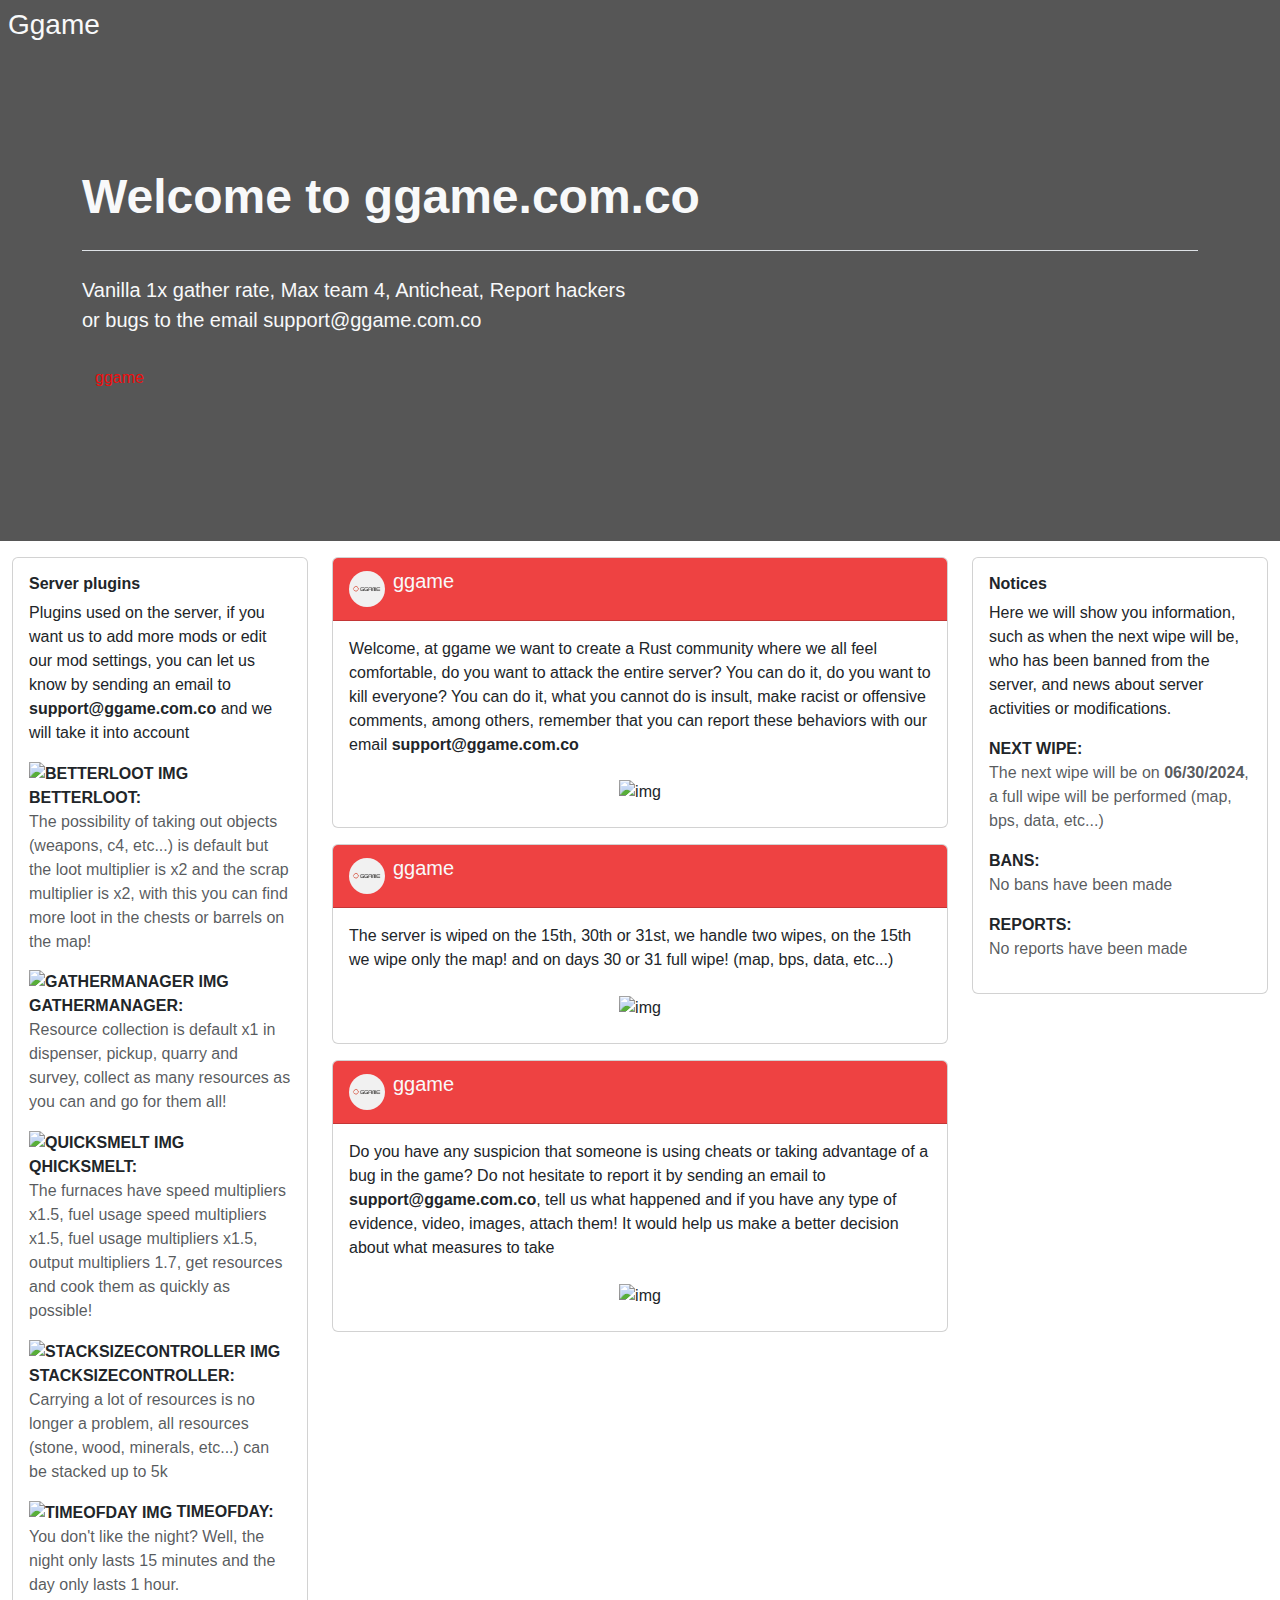
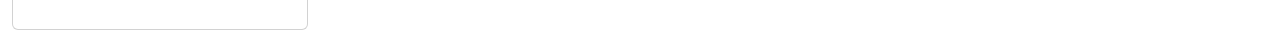
==== index.html @ 602dbe0c "update: se finaliza el diseño de la interfaz y se agregan datos de noticias etc" ====
<!doctype html>
<html lang="en" data-critters-container>

<head>
  <meta charset="utf-8">
  <title>Ggame</title>
  <base href>
  <meta name="viewport" content="width=device-width, initial-scale=1">
  <link rel="icon" type="image/x-icon" href="./assets/imgs/logo.png">
  <link rel="stylesheet" href="https://cdnjs.cloudflare.com/ajax/libs/font-awesome/6.5.2/css/all.min.css" integrity="sha512-SnH5WK+bZxgPHs44uWIX+LLJAJ9/2PkPKZ5QiAj6Ta86w+fsb2TkcmfRyVX3pBnMFcV7oQPJkl9QevSCWr3W6A==" crossorigin="anonymous" referrerpolicy="no-referrer">
  <link rel="preconnect" href="https://fonts.googleapis.com">
  <link rel="preconnect" href="https://fonts.gstatic.com" crossorigin>
  <style type="text/css">@font-face{font-family:'Montserrat';font-style:italic;font-weight:100 900;font-display:swap;src:url(https://fonts.gstatic.com/s/montserrat/v26/JTUQjIg1_i6t8kCHKm459WxRxC7m0dR9pBOi.woff2) format('woff2');unicode-range:U+0460-052F, U+1C80-1C88, U+20B4, U+2DE0-2DFF, U+A640-A69F, U+FE2E-FE2F;}@font-face{font-family:'Montserrat';font-style:italic;font-weight:100 900;font-display:swap;src:url(https://fonts.gstatic.com/s/montserrat/v26/JTUQjIg1_i6t8kCHKm459WxRzS7m0dR9pBOi.woff2) format('woff2');unicode-range:U+0301, U+0400-045F, U+0490-0491, U+04B0-04B1, U+2116;}@font-face{font-family:'Montserrat';font-style:italic;font-weight:100 900;font-display:swap;src:url(https://fonts.gstatic.com/s/montserrat/v26/JTUQjIg1_i6t8kCHKm459WxRxi7m0dR9pBOi.woff2) format('woff2');unicode-range:U+0102-0103, U+0110-0111, U+0128-0129, U+0168-0169, U+01A0-01A1, U+01AF-01B0, U+0300-0301, U+0303-0304, U+0308-0309, U+0323, U+0329, U+1EA0-1EF9, U+20AB;}@font-face{font-family:'Montserrat';font-style:italic;font-weight:100 900;font-display:swap;src:url(https://fonts.gstatic.com/s/montserrat/v26/JTUQjIg1_i6t8kCHKm459WxRxy7m0dR9pBOi.woff2) format('woff2');unicode-range:U+0100-02AF, U+0304, U+0308, U+0329, U+1E00-1E9F, U+1EF2-1EFF, U+2020, U+20A0-20AB, U+20AD-20C0, U+2113, U+2C60-2C7F, U+A720-A7FF;}@font-face{font-family:'Montserrat';font-style:italic;font-weight:100 900;font-display:swap;src:url(https://fonts.gstatic.com/s/montserrat/v26/JTUQjIg1_i6t8kCHKm459WxRyS7m0dR9pA.woff2) format('woff2');unicode-range:U+0000-00FF, U+0131, U+0152-0153, U+02BB-02BC, U+02C6, U+02DA, U+02DC, U+0304, U+0308, U+0329, U+2000-206F, U+2074, U+20AC, U+2122, U+2191, U+2193, U+2212, U+2215, U+FEFF, U+FFFD;}@font-face{font-family:'Montserrat';font-style:normal;font-weight:100 900;font-display:swap;src:url(https://fonts.gstatic.com/s/montserrat/v26/JTUSjIg1_i6t8kCHKm459WRhyyTh89ZNpQ.woff2) format('woff2');unicode-range:U+0460-052F, U+1C80-1C88, U+20B4, U+2DE0-2DFF, U+A640-A69F, U+FE2E-FE2F;}@font-face{font-family:'Montserrat';font-style:normal;font-weight:100 900;font-display:swap;src:url(https://fonts.gstatic.com/s/montserrat/v26/JTUSjIg1_i6t8kCHKm459W1hyyTh89ZNpQ.woff2) format('woff2');unicode-range:U+0301, U+0400-045F, U+0490-0491, U+04B0-04B1, U+2116;}@font-face{font-family:'Montserrat';font-style:normal;font-weight:100 900;font-display:swap;src:url(https://fonts.gstatic.com/s/montserrat/v26/JTUSjIg1_i6t8kCHKm459WZhyyTh89ZNpQ.woff2) format('woff2');unicode-range:U+0102-0103, U+0110-0111, U+0128-0129, U+0168-0169, U+01A0-01A1, U+01AF-01B0, U+0300-0301, U+0303-0304, U+0308-0309, U+0323, U+0329, U+1EA0-1EF9, U+20AB;}@font-face{font-family:'Montserrat';font-style:normal;font-weight:100 900;font-display:swap;src:url(https://fonts.gstatic.com/s/montserrat/v26/JTUSjIg1_i6t8kCHKm459WdhyyTh89ZNpQ.woff2) format('woff2');unicode-range:U+0100-02AF, U+0304, U+0308, U+0329, U+1E00-1E9F, U+1EF2-1EFF, U+2020, U+20A0-20AB, U+20AD-20C0, U+2113, U+2C60-2C7F, U+A720-A7FF;}@font-face{font-family:'Montserrat';font-style:normal;font-weight:100 900;font-display:swap;src:url(https://fonts.gstatic.com/s/montserrat/v26/JTUSjIg1_i6t8kCHKm459WlhyyTh89Y.woff2) format('woff2');unicode-range:U+0000-00FF, U+0131, U+0152-0153, U+02BB-02BC, U+02C6, U+02DA, U+02DC, U+0304, U+0308, U+0329, U+2000-206F, U+2074, U+20AC, U+2122, U+2191, U+2193, U+2212, U+2215, U+FEFF, U+FFFD;}</style>
<style>@charset "UTF-8";:root{--bs-blue:#0d6efd;--bs-indigo:#6610f2;--bs-purple:#6f42c1;--bs-pink:#d63384;--bs-red:#dc3545;--bs-orange:#fd7e14;--bs-yellow:#ffc107;--bs-green:#198754;--bs-teal:#20c997;--bs-cyan:#0dcaf0;--bs-black:#000;--bs-white:#fff;--bs-gray:#6c757d;--bs-gray-dark:#343a40;--bs-gray-100:#f8f9fa;--bs-gray-200:#e9ecef;--bs-gray-300:#dee2e6;--bs-gray-400:#ced4da;--bs-gray-500:#adb5bd;--bs-gray-600:#6c757d;--bs-gray-700:#495057;--bs-gray-800:#343a40;--bs-gray-900:#212529;--bs-primary:#0d6efd;--bs-secondary:#6c757d;--bs-success:#198754;--bs-info:#0dcaf0;--bs-warning:#ffc107;--bs-danger:#dc3545;--bs-light:#f8f9fa;--bs-dark:#212529;--bs-primary-rgb:13, 110, 253;--bs-secondary-rgb:108, 117, 125;--bs-success-rgb:25, 135, 84;--bs-info-rgb:13, 202, 240;--bs-warning-rgb:255, 193, 7;--bs-danger-rgb:220, 53, 69;--bs-light-rgb:248, 249, 250;--bs-dark-rgb:33, 37, 41;--bs-primary-text-emphasis:#052c65;--bs-secondary-text-emphasis:#2b2f32;--bs-success-text-emphasis:#0a3622;--bs-info-text-emphasis:#055160;--bs-warning-text-emphasis:#664d03;--bs-danger-text-emphasis:#58151c;--bs-light-text-emphasis:#495057;--bs-dark-text-emphasis:#495057;--bs-primary-bg-subtle:#cfe2ff;--bs-secondary-bg-subtle:#e2e3e5;--bs-success-bg-subtle:#d1e7dd;--bs-info-bg-subtle:#cff4fc;--bs-warning-bg-subtle:#fff3cd;--bs-danger-bg-subtle:#f8d7da;--bs-light-bg-subtle:#fcfcfd;--bs-dark-bg-subtle:#ced4da;--bs-primary-border-subtle:#9ec5fe;--bs-secondary-border-subtle:#c4c8cb;--bs-success-border-subtle:#a3cfbb;--bs-info-border-subtle:#9eeaf9;--bs-warning-border-subtle:#ffe69c;--bs-danger-border-subtle:#f1aeb5;--bs-light-border-subtle:#e9ecef;--bs-dark-border-subtle:#adb5bd;--bs-white-rgb:255, 255, 255;--bs-black-rgb:0, 0, 0;--bs-font-sans-serif:system-ui, -apple-system, "Segoe UI", Roboto, "Helvetica Neue", "Noto Sans", "Liberation Sans", Arial, sans-serif, "Apple Color Emoji", "Segoe UI Emoji", "Segoe UI Symbol", "Noto Color Emoji";--bs-font-monospace:SFMono-Regular, Menlo, Monaco, Consolas, "Liberation Mono", "Courier New", monospace;--bs-gradient:linear-gradient(180deg, rgba(255, 255, 255, .15), rgba(255, 255, 255, 0));--bs-body-font-family:var(--bs-font-sans-serif);--bs-body-font-size:1rem;--bs-body-font-weight:400;--bs-body-line-height:1.5;--bs-body-color:#212529;--bs-body-color-rgb:33, 37, 41;--bs-body-bg:#fff;--bs-body-bg-rgb:255, 255, 255;--bs-emphasis-color:#000;--bs-emphasis-color-rgb:0, 0, 0;--bs-secondary-color:rgba(33, 37, 41, .75);--bs-secondary-color-rgb:33, 37, 41;--bs-secondary-bg:#e9ecef;--bs-secondary-bg-rgb:233, 236, 239;--bs-tertiary-color:rgba(33, 37, 41, .5);--bs-tertiary-color-rgb:33, 37, 41;--bs-tertiary-bg:#f8f9fa;--bs-tertiary-bg-rgb:248, 249, 250;--bs-heading-color:inherit;--bs-link-color:#0d6efd;--bs-link-color-rgb:13, 110, 253;--bs-link-decoration:underline;--bs-link-hover-color:#0a58ca;--bs-link-hover-color-rgb:10, 88, 202;--bs-code-color:#d63384;--bs-highlight-color:#212529;--bs-highlight-bg:#fff3cd;--bs-border-width:1px;--bs-border-style:solid;--bs-border-color:#dee2e6;--bs-border-color-translucent:rgba(0, 0, 0, .175);--bs-border-radius:.375rem;--bs-border-radius-sm:.25rem;--bs-border-radius-lg:.5rem;--bs-border-radius-xl:1rem;--bs-border-radius-xxl:2rem;--bs-border-radius-2xl:var(--bs-border-radius-xxl);--bs-border-radius-pill:50rem;--bs-box-shadow:0 .5rem 1rem rgba(0, 0, 0, .15);--bs-box-shadow-sm:0 .125rem .25rem rgba(0, 0, 0, .075);--bs-box-shadow-lg:0 1rem 3rem rgba(0, 0, 0, .175);--bs-box-shadow-inset:inset 0 1px 2px rgba(0, 0, 0, .075);--bs-focus-ring-width:.25rem;--bs-focus-ring-opacity:.25;--bs-focus-ring-color:rgba(13, 110, 253, .25);--bs-form-valid-color:#198754;--bs-form-valid-border-color:#198754;--bs-form-invalid-color:#dc3545;--bs-form-invalid-border-color:#dc3545}*,*:before,*:after{box-sizing:border-box}@media (prefers-reduced-motion: no-preference){:root{scroll-behavior:smooth}}body{margin:0;font-family:var(--bs-body-font-family);font-size:var(--bs-body-font-size);font-weight:var(--bs-body-font-weight);line-height:var(--bs-body-line-height);color:var(--bs-body-color);text-align:var(--bs-body-text-align);background-color:var(--bs-body-bg);-webkit-text-size-adjust:100%;-webkit-tap-highlight-color:rgba(0,0,0,0)}:root{--bs-breakpoint-xs:0;--bs-breakpoint-sm:576px;--bs-breakpoint-md:768px;--bs-breakpoint-lg:992px;--bs-breakpoint-xl:1200px;--bs-breakpoint-xxl:1400px}body{font-family:Montserrat,sans-serif}</style><link rel="stylesheet" href="styles.73bb98016f0cb9b7.css" media="print" onload="this.media='all'"><noscript><link rel="stylesheet" href="styles.73bb98016f0cb9b7.css"></noscript></head>

<body>
  <app-root></app-root>
<script src="runtime.fd9d815a074983ac.js" type="module"></script><script src="polyfills.589f3c08579b2843.js" type="module"></script><script src="main.27f602375c24280b.js" type="module"></script></body>

</html>
---- styles.73bb98016f0cb9b7.css ----
@charset "UTF-8";/*!
 * Bootstrap  v5.3.3 (https://getbootstrap.com/)
 * Copyright 2011-2024 The Bootstrap Authors
 * Licensed under MIT (https://github.com/twbs/bootstrap/blob/main/LICENSE)
 */:root,[data-bs-theme=light]{--bs-blue: #0d6efd;--bs-indigo: #6610f2;--bs-purple: #6f42c1;--bs-pink: #d63384;--bs-red: #dc3545;--bs-orange: #fd7e14;--bs-yellow: #ffc107;--bs-green: #198754;--bs-teal: #20c997;--bs-cyan: #0dcaf0;--bs-black: #000;--bs-white: #fff;--bs-gray: #6c757d;--bs-gray-dark: #343a40;--bs-gray-100: #f8f9fa;--bs-gray-200: #e9ecef;--bs-gray-300: #dee2e6;--bs-gray-400: #ced4da;--bs-gray-500: #adb5bd;--bs-gray-600: #6c757d;--bs-gray-700: #495057;--bs-gray-800: #343a40;--bs-gray-900: #212529;--bs-primary: #0d6efd;--bs-secondary: #6c757d;--bs-success: #198754;--bs-info: #0dcaf0;--bs-warning: #ffc107;--bs-danger: #dc3545;--bs-light: #f8f9fa;--bs-dark: #212529;--bs-primary-rgb: 13, 110, 253;--bs-secondary-rgb: 108, 117, 125;--bs-success-rgb: 25, 135, 84;--bs-info-rgb: 13, 202, 240;--bs-warning-rgb: 255, 193, 7;--bs-danger-rgb: 220, 53, 69;--bs-light-rgb: 248, 249, 250;--bs-dark-rgb: 33, 37, 41;--bs-primary-text-emphasis: #052c65;--bs-secondary-text-emphasis: #2b2f32;--bs-success-text-emphasis: #0a3622;--bs-info-text-emphasis: #055160;--bs-warning-text-emphasis: #664d03;--bs-danger-text-emphasis: #58151c;--bs-light-text-emphasis: #495057;--bs-dark-text-emphasis: #495057;--bs-primary-bg-subtle: #cfe2ff;--bs-secondary-bg-subtle: #e2e3e5;--bs-success-bg-subtle: #d1e7dd;--bs-info-bg-subtle: #cff4fc;--bs-warning-bg-subtle: #fff3cd;--bs-danger-bg-subtle: #f8d7da;--bs-light-bg-subtle: #fcfcfd;--bs-dark-bg-subtle: #ced4da;--bs-primary-border-subtle: #9ec5fe;--bs-secondary-border-subtle: #c4c8cb;--bs-success-border-subtle: #a3cfbb;--bs-info-border-subtle: #9eeaf9;--bs-warning-border-subtle: #ffe69c;--bs-danger-border-subtle: #f1aeb5;--bs-light-border-subtle: #e9ecef;--bs-dark-border-subtle: #adb5bd;--bs-white-rgb: 255, 255, 255;--bs-black-rgb: 0, 0, 0;--bs-font-sans-serif: system-ui, -apple-system, "Segoe UI", Roboto, "Helvetica Neue", "Noto Sans", "Liberation Sans", Arial, sans-serif, "Apple Color Emoji", "Segoe UI Emoji", "Segoe UI Symbol", "Noto Color Emoji";--bs-font-monospace: SFMono-Regular, Menlo, Monaco, Consolas, "Liberation Mono", "Courier New", monospace;--bs-gradient: linear-gradient(180deg, rgba(255, 255, 255, .15), rgba(255, 255, 255, 0));--bs-body-font-family: var(--bs-font-sans-serif);--bs-body-font-size: 1rem;--bs-body-font-weight: 400;--bs-body-line-height: 1.5;--bs-body-color: #212529;--bs-body-color-rgb: 33, 37, 41;--bs-body-bg: #fff;--bs-body-bg-rgb: 255, 255, 255;--bs-emphasis-color: #000;--bs-emphasis-color-rgb: 0, 0, 0;--bs-secondary-color: rgba(33, 37, 41, .75);--bs-secondary-color-rgb: 33, 37, 41;--bs-secondary-bg: #e9ecef;--bs-secondary-bg-rgb: 233, 236, 239;--bs-tertiary-color: rgba(33, 37, 41, .5);--bs-tertiary-color-rgb: 33, 37, 41;--bs-tertiary-bg: #f8f9fa;--bs-tertiary-bg-rgb: 248, 249, 250;--bs-heading-color: inherit;--bs-link-color: #0d6efd;--bs-link-color-rgb: 13, 110, 253;--bs-link-decoration: underline;--bs-link-hover-color: #0a58ca;--bs-link-hover-color-rgb: 10, 88, 202;--bs-code-color: #d63384;--bs-highlight-color: #212529;--bs-highlight-bg: #fff3cd;--bs-border-width: 1px;--bs-border-style: solid;--bs-border-color: #dee2e6;--bs-border-color-translucent: rgba(0, 0, 0, .175);--bs-border-radius: .375rem;--bs-border-radius-sm: .25rem;--bs-border-radius-lg: .5rem;--bs-border-radius-xl: 1rem;--bs-border-radius-xxl: 2rem;--bs-border-radius-2xl: var(--bs-border-radius-xxl);--bs-border-radius-pill: 50rem;--bs-box-shadow: 0 .5rem 1rem rgba(0, 0, 0, .15);--bs-box-shadow-sm: 0 .125rem .25rem rgba(0, 0, 0, .075);--bs-box-shadow-lg: 0 1rem 3rem rgba(0, 0, 0, .175);--bs-box-shadow-inset: inset 0 1px 2px rgba(0, 0, 0, .075);--bs-focus-ring-width: .25rem;--bs-focus-ring-opacity: .25;--bs-focus-ring-color: rgba(13, 110, 253, .25);--bs-form-valid-color: #198754;--bs-form-valid-border-color: #198754;--bs-form-invalid-color: #dc3545;--bs-form-invalid-border-color: #dc3545}[data-bs-theme=dark]{color-scheme:dark;--bs-body-color: #dee2e6;--bs-body-color-rgb: 222, 226, 230;--bs-body-bg: #212529;--bs-body-bg-rgb: 33, 37, 41;--bs-emphasis-color: #fff;--bs-emphasis-color-rgb: 255, 255, 255;--bs-secondary-color: rgba(222, 226, 230, .75);--bs-secondary-color-rgb: 222, 226, 230;--bs-secondary-bg: #343a40;--bs-secondary-bg-rgb: 52, 58, 64;--bs-tertiary-color: rgba(222, 226, 230, .5);--bs-tertiary-color-rgb: 222, 226, 230;--bs-tertiary-bg: #2b3035;--bs-tertiary-bg-rgb: 43, 48, 53;--bs-primary-text-emphasis: #6ea8fe;--bs-secondary-text-emphasis: #a7acb1;--bs-success-text-emphasis: #75b798;--bs-info-text-emphasis: #6edff6;--bs-warning-text-emphasis: #ffda6a;--bs-danger-text-emphasis: #ea868f;--bs-light-text-emphasis: #f8f9fa;--bs-dark-text-emphasis: #dee2e6;--bs-primary-bg-subtle: #031633;--bs-secondary-bg-subtle: #161719;--bs-success-bg-subtle: #051b11;--bs-info-bg-subtle: #032830;--bs-warning-bg-subtle: #332701;--bs-danger-bg-subtle: #2c0b0e;--bs-light-bg-subtle: #343a40;--bs-dark-bg-subtle: #1a1d20;--bs-primary-border-subtle: #084298;--bs-secondary-border-subtle: #41464b;--bs-success-border-subtle: #0f5132;--bs-info-border-subtle: #087990;--bs-warning-border-subtle: #997404;--bs-danger-border-subtle: #842029;--bs-light-border-subtle: #495057;--bs-dark-border-subtle: #343a40;--bs-heading-color: inherit;--bs-link-color: #6ea8fe;--bs-link-hover-color: #8bb9fe;--bs-link-color-rgb: 110, 168, 254;--bs-link-hover-color-rgb: 139, 185, 254;--bs-code-color: #e685b5;--bs-highlight-color: #dee2e6;--bs-highlight-bg: #664d03;--bs-border-color: #495057;--bs-border-color-translucent: rgba(255, 255, 255, .15);--bs-form-valid-color: #75b798;--bs-form-valid-border-color: #75b798;--bs-form-invalid-color: #ea868f;--bs-form-invalid-border-color: #ea868f}*,*:before,*:after{box-sizing:border-box}@media (prefers-reduced-motion: no-preference){:root{scroll-behavior:smooth}}body{margin:0;font-family:var(--bs-body-font-family);font-size:var(--bs-body-font-size);font-weight:var(--bs-body-font-weight);line-height:var(--bs-body-line-height);color:var(--bs-body-color);text-align:var(--bs-body-text-align);background-color:var(--bs-body-bg);-webkit-text-size-adjust:100%;-webkit-tap-highlight-color:rgba(0,0,0,0)}hr{margin:1rem 0;color:inherit;border:0;border-top:var(--bs-border-width) solid;opacity:.25}h6,.h6,h5,.h5,h4,.h4,h3,.h3,h2,.h2,h1,.h1{margin-top:0;margin-bottom:.5rem;font-weight:500;line-height:1.2;color:var(--bs-heading-color)}h1,.h1{font-size:calc(1.375rem + 1.5vw)}@media (min-width: 1200px){h1,.h1{font-size:2.5rem}}h2,.h2{font-size:calc(1.325rem + .9vw)}@media (min-width: 1200px){h2,.h2{font-size:2rem}}h3,.h3{font-size:calc(1.3rem + .6vw)}@media (min-width: 1200px){h3,.h3{font-size:1.75rem}}h4,.h4{font-size:calc(1.275rem + .3vw)}@media (min-width: 1200px){h4,.h4{font-size:1.5rem}}h5,.h5{font-size:1.25rem}h6,.h6{font-size:1rem}p{margin-top:0;margin-bottom:1rem}abbr[title]{-webkit-text-decoration:underline dotted;text-decoration:underline dotted;cursor:help;-webkit-text-decoration-skip-ink:none;text-decoration-skip-ink:none}address{margin-bottom:1rem;font-style:normal;line-height:inherit}ol,ul{padding-left:2rem}ol,ul,dl{margin-top:0;margin-bottom:1rem}ol ol,ul ul,ol ul,ul ol{margin-bottom:0}dt{font-weight:700}dd{margin-bottom:.5rem;margin-left:0}blockquote{margin:0 0 1rem}b,strong{font-weight:bolder}small,.small{font-size:.875em}mark,.mark{padding:.1875em;color:var(--bs-highlight-color);background-color:var(--bs-highlight-bg)}sub,sup{position:relative;font-size:.75em;line-height:0;vertical-align:baseline}sub{bottom:-.25em}sup{top:-.5em}a{color:rgba(var(--bs-link-color-rgb),var(--bs-link-opacity, 1));text-decoration:underline}a:hover{--bs-link-color-rgb: var(--bs-link-hover-color-rgb)}a:not([href]):not([class]),a:not([href]):not([class]):hover{color:inherit;text-decoration:none}pre,code,kbd,samp{font-family:var(--bs-font-monospace);font-size:1em}pre{display:block;margin-top:0;margin-bottom:1rem;overflow:auto;font-size:.875em}pre code{font-size:inherit;color:inherit;word-break:normal}code{font-size:.875em;color:var(--bs-code-color);word-wrap:break-word}a>code{color:inherit}kbd{padding:.1875rem .375rem;font-size:.875em;color:var(--bs-body-bg);background-color:var(--bs-body-color);border-radius:.25rem}kbd kbd{padding:0;font-size:1em}figure{margin:0 0 1rem}img,svg{vertical-align:middle}table{caption-side:bottom;border-collapse:collapse}caption{padding-top:.5rem;padding-bottom:.5rem;color:var(--bs-secondary-color);text-align:left}th{text-align:inherit;text-align:-webkit-match-parent}thead,tbody,tfoot,tr,td,th{border-color:inherit;border-style:solid;border-width:0}label{display:inline-block}button{border-radius:0}button:focus:not(:focus-visible){outline:0}input,button,select,optgroup,textarea{margin:0;font-family:inherit;font-size:inherit;line-height:inherit}button,select{text-transform:none}[role=button]{cursor:pointer}select{word-wrap:normal}select:disabled{opacity:1}[list]:not([type=date]):not([type=datetime-local]):not([type=month]):not([type=week]):not([type=time])::-webkit-calendar-picker-indicator{display:none!important}button,[type=button],[type=reset],[type=submit]{-webkit-appearance:button}button:not(:disabled),[type=button]:not(:disabled),[type=reset]:not(:disabled),[type=submit]:not(:disabled){cursor:pointer}::-moz-focus-inner{padding:0;border-style:none}textarea{resize:vertical}fieldset{min-width:0;padding:0;margin:0;border:0}legend{float:left;width:100%;padding:0;margin-bottom:.5rem;font-size:calc(1.275rem + .3vw);line-height:inherit}@media (min-width: 1200px){legend{font-size:1.5rem}}legend+*{clear:left}::-webkit-datetime-edit-fields-wrapper,::-webkit-datetime-edit-text,::-webkit-datetime-edit-minute,::-webkit-datetime-edit-hour-field,::-webkit-datetime-edit-day-field,::-webkit-datetime-edit-month-field,::-webkit-datetime-edit-year-field{padding:0}::-webkit-inner-spin-button{height:auto}[type=search]{-webkit-appearance:textfield;outline-offset:-2px}::-webkit-search-decoration{-webkit-appearance:none}::-webkit-color-swatch-wrapper{padding:0}::file-selector-button{font:inherit;-webkit-appearance:button}output{display:inline-block}iframe{border:0}summary{display:list-item;cursor:pointer}progress{vertical-align:baseline}[hidden]{display:none!important}.lead{font-size:1.25rem;font-weight:300}.display-1{font-size:calc(1.625rem + 4.5vw);font-weight:300;line-height:1.2}@media (min-width: 1200px){.display-1{font-size:5rem}}.display-2{font-size:calc(1.575rem + 3.9vw);font-weight:300;line-height:1.2}@media (min-width: 1200px){.display-2{font-size:4.5rem}}.display-3{font-size:calc(1.525rem + 3.3vw);font-weight:300;line-height:1.2}@media (min-width: 1200px){.display-3{font-size:4rem}}.display-4{font-size:calc(1.475rem + 2.7vw);font-weight:300;line-height:1.2}@media (min-width: 1200px){.display-4{font-size:3.5rem}}.display-5{font-size:calc(1.425rem + 2.1vw);font-weight:300;line-height:1.2}@media (min-width: 1200px){.display-5{font-size:3rem}}.display-6{font-size:calc(1.375rem + 1.5vw);font-weight:300;line-height:1.2}@media (min-width: 1200px){.display-6{font-size:2.5rem}}.list-unstyled,.list-inline{padding-left:0;list-style:none}.list-inline-item{display:inline-block}.list-inline-item:not(:last-child){margin-right:.5rem}.initialism{font-size:.875em;text-transform:uppercase}.blockquote{margin-bottom:1rem;font-size:1.25rem}.blockquote>:last-child{margin-bottom:0}.blockquote-footer{margin-top:-1rem;margin-bottom:1rem;font-size:.875em;color:#6c757d}.blockquote-footer:before{content:"\2014\a0"}.img-fluid{max-width:100%;height:auto}.img-thumbnail{padding:.25rem;background-color:var(--bs-body-bg);border:var(--bs-border-width) solid var(--bs-border-color);border-radius:var(--bs-border-radius);max-width:100%;height:auto}.figure{display:inline-block}.figure-img{margin-bottom:.5rem;line-height:1}.figure-caption{font-size:.875em;color:var(--bs-secondary-color)}.container,.container-fluid,.container-xxl,.container-xl,.container-lg,.container-md,.container-sm{--bs-gutter-x: 1.5rem;--bs-gutter-y: 0;width:100%;padding-right:calc(var(--bs-gutter-x) * .5);padding-left:calc(var(--bs-gutter-x) * .5);margin-right:auto;margin-left:auto}@media (min-width: 576px){.container-sm,.container{max-width:540px}}@media (min-width: 768px){.container-md,.container-sm,.container{max-width:720px}}@media (min-width: 992px){.container-lg,.container-md,.container-sm,.container{max-width:960px}}@media (min-width: 1200px){.container-xl,.container-lg,.container-md,.container-sm,.container{max-width:1140px}}@media (min-width: 1400px){.container-xxl,.container-xl,.container-lg,.container-md,.container-sm,.container{max-width:1320px}}:root{--bs-breakpoint-xs: 0;--bs-breakpoint-sm: 576px;--bs-breakpoint-md: 768px;--bs-breakpoint-lg: 992px;--bs-breakpoint-xl: 1200px;--bs-breakpoint-xxl: 1400px}.row{--bs-gutter-x: 1.5rem;--bs-gutter-y: 0;display:flex;flex-wrap:wrap;margin-top:calc(-1 * var(--bs-gutter-y));margin-right:calc(-.5 * var(--bs-gutter-x));margin-left:calc(-.5 * var(--bs-gutter-x))}.row>*{flex-shrink:0;width:100%;max-width:100%;padding-right:calc(var(--bs-gutter-x) * .5);padding-left:calc(var(--bs-gutter-x) * .5);margin-top:var(--bs-gutter-y)}.col{flex:1 0 0%}.row-cols-auto>*{flex:0 0 auto;width:auto}.row-cols-1>*{flex:0 0 auto;width:100%}.row-cols-2>*{flex:0 0 auto;width:50%}.row-cols-3>*{flex:0 0 auto;width:33.33333333%}.row-cols-4>*{flex:0 0 auto;width:25%}.row-cols-5>*{flex:0 0 auto;width:20%}.row-cols-6>*{flex:0 0 auto;width:16.66666667%}.col-auto{flex:0 0 auto;width:auto}.col-1{flex:0 0 auto;width:8.33333333%}.col-2{flex:0 0 auto;width:16.66666667%}.col-3{flex:0 0 auto;width:25%}.col-4{flex:0 0 auto;width:33.33333333%}.col-5{flex:0 0 auto;width:41.66666667%}.col-6{flex:0 0 auto;width:50%}.col-7{flex:0 0 auto;width:58.33333333%}.col-8{flex:0 0 auto;width:66.66666667%}.col-9{flex:0 0 auto;width:75%}.col-10{flex:0 0 auto;width:83.33333333%}.col-11{flex:0 0 auto;width:91.66666667%}.col-12{flex:0 0 auto;width:100%}.offset-1{margin-left:8.33333333%}.offset-2{margin-left:16.66666667%}.offset-3{margin-left:25%}.offset-4{margin-left:33.33333333%}.offset-5{margin-left:41.66666667%}.offset-6{margin-left:50%}.offset-7{margin-left:58.33333333%}.offset-8{margin-left:66.66666667%}.offset-9{margin-left:75%}.offset-10{margin-left:83.33333333%}.offset-11{margin-left:91.66666667%}.g-0,.gx-0{--bs-gutter-x: 0}.g-0,.gy-0{--bs-gutter-y: 0}.g-1,.gx-1{--bs-gutter-x: .25rem}.g-1,.gy-1{--bs-gutter-y: .25rem}.g-2,.gx-2{--bs-gutter-x: .5rem}.g-2,.gy-2{--bs-gutter-y: .5rem}.g-3,.gx-3{--bs-gutter-x: 1rem}.g-3,.gy-3{--bs-gutter-y: 1rem}.g-4,.gx-4{--bs-gutter-x: 1.5rem}.g-4,.gy-4{--bs-gutter-y: 1.5rem}.g-5,.gx-5{--bs-gutter-x: 3rem}.g-5,.gy-5{--bs-gutter-y: 3rem}@media (min-width: 576px){.col-sm{flex:1 0 0%}.row-cols-sm-auto>*{flex:0 0 auto;width:auto}.row-cols-sm-1>*{flex:0 0 auto;width:100%}.row-cols-sm-2>*{flex:0 0 auto;width:50%}.row-cols-sm-3>*{flex:0 0 auto;width:33.33333333%}.row-cols-sm-4>*{flex:0 0 auto;width:25%}.row-cols-sm-5>*{flex:0 0 auto;width:20%}.row-cols-sm-6>*{flex:0 0 auto;width:16.66666667%}.col-sm-auto{flex:0 0 auto;width:auto}.col-sm-1{flex:0 0 auto;width:8.33333333%}.col-sm-2{flex:0 0 auto;width:16.66666667%}.col-sm-3{flex:0 0 auto;width:25%}.col-sm-4{flex:0 0 auto;width:33.33333333%}.col-sm-5{flex:0 0 auto;width:41.66666667%}.col-sm-6{flex:0 0 auto;width:50%}.col-sm-7{flex:0 0 auto;width:58.33333333%}.col-sm-8{flex:0 0 auto;width:66.66666667%}.col-sm-9{flex:0 0 auto;width:75%}.col-sm-10{flex:0 0 auto;width:83.33333333%}.col-sm-11{flex:0 0 auto;width:91.66666667%}.col-sm-12{flex:0 0 auto;width:100%}.offset-sm-0{margin-left:0}.offset-sm-1{margin-left:8.33333333%}.offset-sm-2{margin-left:16.66666667%}.offset-sm-3{margin-left:25%}.offset-sm-4{margin-left:33.33333333%}.offset-sm-5{margin-left:41.66666667%}.offset-sm-6{margin-left:50%}.offset-sm-7{margin-left:58.33333333%}.offset-sm-8{margin-left:66.66666667%}.offset-sm-9{margin-left:75%}.offset-sm-10{margin-left:83.33333333%}.offset-sm-11{margin-left:91.66666667%}.g-sm-0,.gx-sm-0{--bs-gutter-x: 0}.g-sm-0,.gy-sm-0{--bs-gutter-y: 0}.g-sm-1,.gx-sm-1{--bs-gutter-x: .25rem}.g-sm-1,.gy-sm-1{--bs-gutter-y: .25rem}.g-sm-2,.gx-sm-2{--bs-gutter-x: .5rem}.g-sm-2,.gy-sm-2{--bs-gutter-y: .5rem}.g-sm-3,.gx-sm-3{--bs-gutter-x: 1rem}.g-sm-3,.gy-sm-3{--bs-gutter-y: 1rem}.g-sm-4,.gx-sm-4{--bs-gutter-x: 1.5rem}.g-sm-4,.gy-sm-4{--bs-gutter-y: 1.5rem}.g-sm-5,.gx-sm-5{--bs-gutter-x: 3rem}.g-sm-5,.gy-sm-5{--bs-gutter-y: 3rem}}@media (min-width: 768px){.col-md{flex:1 0 0%}.row-cols-md-auto>*{flex:0 0 auto;width:auto}.row-cols-md-1>*{flex:0 0 auto;width:100%}.row-cols-md-2>*{flex:0 0 auto;width:50%}.row-cols-md-3>*{flex:0 0 auto;width:33.33333333%}.row-cols-md-4>*{flex:0 0 auto;width:25%}.row-cols-md-5>*{flex:0 0 auto;width:20%}.row-cols-md-6>*{flex:0 0 auto;width:16.66666667%}.col-md-auto{flex:0 0 auto;width:auto}.col-md-1{flex:0 0 auto;width:8.33333333%}.col-md-2{flex:0 0 auto;width:16.66666667%}.col-md-3{flex:0 0 auto;width:25%}.col-md-4{flex:0 0 auto;width:33.33333333%}.col-md-5{flex:0 0 auto;width:41.66666667%}.col-md-6{flex:0 0 auto;width:50%}.col-md-7{flex:0 0 auto;width:58.33333333%}.col-md-8{flex:0 0 auto;width:66.66666667%}.col-md-9{flex:0 0 auto;width:75%}.col-md-10{flex:0 0 auto;width:83.33333333%}.col-md-11{flex:0 0 auto;width:91.66666667%}.col-md-12{flex:0 0 auto;width:100%}.offset-md-0{margin-left:0}.offset-md-1{margin-left:8.33333333%}.offset-md-2{margin-left:16.66666667%}.offset-md-3{margin-left:25%}.offset-md-4{margin-left:33.33333333%}.offset-md-5{margin-left:41.66666667%}.offset-md-6{margin-left:50%}.offset-md-7{margin-left:58.33333333%}.offset-md-8{margin-left:66.66666667%}.offset-md-9{margin-left:75%}.offset-md-10{margin-left:83.33333333%}.offset-md-11{margin-left:91.66666667%}.g-md-0,.gx-md-0{--bs-gutter-x: 0}.g-md-0,.gy-md-0{--bs-gutter-y: 0}.g-md-1,.gx-md-1{--bs-gutter-x: .25rem}.g-md-1,.gy-md-1{--bs-gutter-y: .25rem}.g-md-2,.gx-md-2{--bs-gutter-x: .5rem}.g-md-2,.gy-md-2{--bs-gutter-y: .5rem}.g-md-3,.gx-md-3{--bs-gutter-x: 1rem}.g-md-3,.gy-md-3{--bs-gutter-y: 1rem}.g-md-4,.gx-md-4{--bs-gutter-x: 1.5rem}.g-md-4,.gy-md-4{--bs-gutter-y: 1.5rem}.g-md-5,.gx-md-5{--bs-gutter-x: 3rem}.g-md-5,.gy-md-5{--bs-gutter-y: 3rem}}@media (min-width: 992px){.col-lg{flex:1 0 0%}.row-cols-lg-auto>*{flex:0 0 auto;width:auto}.row-cols-lg-1>*{flex:0 0 auto;width:100%}.row-cols-lg-2>*{flex:0 0 auto;width:50%}.row-cols-lg-3>*{flex:0 0 auto;width:33.33333333%}.row-cols-lg-4>*{flex:0 0 auto;width:25%}.row-cols-lg-5>*{flex:0 0 auto;width:20%}.row-cols-lg-6>*{flex:0 0 auto;width:16.66666667%}.col-lg-auto{flex:0 0 auto;width:auto}.col-lg-1{flex:0 0 auto;width:8.33333333%}.col-lg-2{flex:0 0 auto;width:16.66666667%}.col-lg-3{flex:0 0 auto;width:25%}.col-lg-4{flex:0 0 auto;width:33.33333333%}.col-lg-5{flex:0 0 auto;width:41.66666667%}.col-lg-6{flex:0 0 auto;width:50%}.col-lg-7{flex:0 0 auto;width:58.33333333%}.col-lg-8{flex:0 0 auto;width:66.66666667%}.col-lg-9{flex:0 0 auto;width:75%}.col-lg-10{flex:0 0 auto;width:83.33333333%}.col-lg-11{flex:0 0 auto;width:91.66666667%}.col-lg-12{flex:0 0 auto;width:100%}.offset-lg-0{margin-left:0}.offset-lg-1{margin-left:8.33333333%}.offset-lg-2{margin-left:16.66666667%}.offset-lg-3{margin-left:25%}.offset-lg-4{margin-left:33.33333333%}.offset-lg-5{margin-left:41.66666667%}.offset-lg-6{margin-left:50%}.offset-lg-7{margin-left:58.33333333%}.offset-lg-8{margin-left:66.66666667%}.offset-lg-9{margin-left:75%}.offset-lg-10{margin-left:83.33333333%}.offset-lg-11{margin-left:91.66666667%}.g-lg-0,.gx-lg-0{--bs-gutter-x: 0}.g-lg-0,.gy-lg-0{--bs-gutter-y: 0}.g-lg-1,.gx-lg-1{--bs-gutter-x: .25rem}.g-lg-1,.gy-lg-1{--bs-gutter-y: .25rem}.g-lg-2,.gx-lg-2{--bs-gutter-x: .5rem}.g-lg-2,.gy-lg-2{--bs-gutter-y: .5rem}.g-lg-3,.gx-lg-3{--bs-gutter-x: 1rem}.g-lg-3,.gy-lg-3{--bs-gutter-y: 1rem}.g-lg-4,.gx-lg-4{--bs-gutter-x: 1.5rem}.g-lg-4,.gy-lg-4{--bs-gutter-y: 1.5rem}.g-lg-5,.gx-lg-5{--bs-gutter-x: 3rem}.g-lg-5,.gy-lg-5{--bs-gutter-y: 3rem}}@media (min-width: 1200px){.col-xl{flex:1 0 0%}.row-cols-xl-auto>*{flex:0 0 auto;width:auto}.row-cols-xl-1>*{flex:0 0 auto;width:100%}.row-cols-xl-2>*{flex:0 0 auto;width:50%}.row-cols-xl-3>*{flex:0 0 auto;width:33.33333333%}.row-cols-xl-4>*{flex:0 0 auto;width:25%}.row-cols-xl-5>*{flex:0 0 auto;width:20%}.row-cols-xl-6>*{flex:0 0 auto;width:16.66666667%}.col-xl-auto{flex:0 0 auto;width:auto}.col-xl-1{flex:0 0 auto;width:8.33333333%}.col-xl-2{flex:0 0 auto;width:16.66666667%}.col-xl-3{flex:0 0 auto;width:25%}.col-xl-4{flex:0 0 auto;width:33.33333333%}.col-xl-5{flex:0 0 auto;width:41.66666667%}.col-xl-6{flex:0 0 auto;width:50%}.col-xl-7{flex:0 0 auto;width:58.33333333%}.col-xl-8{flex:0 0 auto;width:66.66666667%}.col-xl-9{flex:0 0 auto;width:75%}.col-xl-10{flex:0 0 auto;width:83.33333333%}.col-xl-11{flex:0 0 auto;width:91.66666667%}.col-xl-12{flex:0 0 auto;width:100%}.offset-xl-0{margin-left:0}.offset-xl-1{margin-left:8.33333333%}.offset-xl-2{margin-left:16.66666667%}.offset-xl-3{margin-left:25%}.offset-xl-4{margin-left:33.33333333%}.offset-xl-5{margin-left:41.66666667%}.offset-xl-6{margin-left:50%}.offset-xl-7{margin-left:58.33333333%}.offset-xl-8{margin-left:66.66666667%}.offset-xl-9{margin-left:75%}.offset-xl-10{margin-left:83.33333333%}.offset-xl-11{margin-left:91.66666667%}.g-xl-0,.gx-xl-0{--bs-gutter-x: 0}.g-xl-0,.gy-xl-0{--bs-gutter-y: 0}.g-xl-1,.gx-xl-1{--bs-gutter-x: .25rem}.g-xl-1,.gy-xl-1{--bs-gutter-y: .25rem}.g-xl-2,.gx-xl-2{--bs-gutter-x: .5rem}.g-xl-2,.gy-xl-2{--bs-gutter-y: .5rem}.g-xl-3,.gx-xl-3{--bs-gutter-x: 1rem}.g-xl-3,.gy-xl-3{--bs-gutter-y: 1rem}.g-xl-4,.gx-xl-4{--bs-gutter-x: 1.5rem}.g-xl-4,.gy-xl-4{--bs-gutter-y: 1.5rem}.g-xl-5,.gx-xl-5{--bs-gutter-x: 3rem}.g-xl-5,.gy-xl-5{--bs-gutter-y: 3rem}}@media (min-width: 1400px){.col-xxl{flex:1 0 0%}.row-cols-xxl-auto>*{flex:0 0 auto;width:auto}.row-cols-xxl-1>*{flex:0 0 auto;width:100%}.row-cols-xxl-2>*{flex:0 0 auto;width:50%}.row-cols-xxl-3>*{flex:0 0 auto;width:33.33333333%}.row-cols-xxl-4>*{flex:0 0 auto;width:25%}.row-cols-xxl-5>*{flex:0 0 auto;width:20%}.row-cols-xxl-6>*{flex:0 0 auto;width:16.66666667%}.col-xxl-auto{flex:0 0 auto;width:auto}.col-xxl-1{flex:0 0 auto;width:8.33333333%}.col-xxl-2{flex:0 0 auto;width:16.66666667%}.col-xxl-3{flex:0 0 auto;width:25%}.col-xxl-4{flex:0 0 auto;width:33.33333333%}.col-xxl-5{flex:0 0 auto;width:41.66666667%}.col-xxl-6{flex:0 0 auto;width:50%}.col-xxl-7{flex:0 0 auto;width:58.33333333%}.col-xxl-8{flex:0 0 auto;width:66.66666667%}.col-xxl-9{flex:0 0 auto;width:75%}.col-xxl-10{flex:0 0 auto;width:83.33333333%}.col-xxl-11{flex:0 0 auto;width:91.66666667%}.col-xxl-12{flex:0 0 auto;width:100%}.offset-xxl-0{margin-left:0}.offset-xxl-1{margin-left:8.33333333%}.offset-xxl-2{margin-left:16.66666667%}.offset-xxl-3{margin-left:25%}.offset-xxl-4{margin-left:33.33333333%}.offset-xxl-5{margin-left:41.66666667%}.offset-xxl-6{margin-left:50%}.offset-xxl-7{margin-left:58.33333333%}.offset-xxl-8{margin-left:66.66666667%}.offset-xxl-9{margin-left:75%}.offset-xxl-10{margin-left:83.33333333%}.offset-xxl-11{margin-left:91.66666667%}.g-xxl-0,.gx-xxl-0{--bs-gutter-x: 0}.g-xxl-0,.gy-xxl-0{--bs-gutter-y: 0}.g-xxl-1,.gx-xxl-1{--bs-gutter-x: .25rem}.g-xxl-1,.gy-xxl-1{--bs-gutter-y: .25rem}.g-xxl-2,.gx-xxl-2{--bs-gutter-x: .5rem}.g-xxl-2,.gy-xxl-2{--bs-gutter-y: .5rem}.g-xxl-3,.gx-xxl-3{--bs-gutter-x: 1rem}.g-xxl-3,.gy-xxl-3{--bs-gutter-y: 1rem}.g-xxl-4,.gx-xxl-4{--bs-gutter-x: 1.5rem}.g-xxl-4,.gy-xxl-4{--bs-gutter-y: 1.5rem}.g-xxl-5,.gx-xxl-5{--bs-gutter-x: 3rem}.g-xxl-5,.gy-xxl-5{--bs-gutter-y: 3rem}}.table{--bs-table-color-type: initial;--bs-table-bg-type: initial;--bs-table-color-state: initial;--bs-table-bg-state: initial;--bs-table-color: var(--bs-emphasis-color);--bs-table-bg: var(--bs-body-bg);--bs-table-border-color: var(--bs-border-color);--bs-table-accent-bg: transparent;--bs-table-striped-color: var(--bs-emphasis-color);--bs-table-striped-bg: rgba(var(--bs-emphasis-color-rgb), .05);--bs-table-active-color: var(--bs-emphasis-color);--bs-table-active-bg: rgba(var(--bs-emphasis-color-rgb), .1);--bs-table-hover-color: var(--bs-emphasis-color);--bs-table-hover-bg: rgba(var(--bs-emphasis-color-rgb), .075);width:100%;margin-bottom:1rem;vertical-align:top;border-color:var(--bs-table-border-color)}.table>:not(caption)>*>*{padding:.5rem;color:var(--bs-table-color-state, var(--bs-table-color-type, var(--bs-table-color)));background-color:var(--bs-table-bg);border-bottom-width:var(--bs-border-width);box-shadow:inset 0 0 0 9999px var(--bs-table-bg-state, var(--bs-table-bg-type, var(--bs-table-accent-bg)))}.table>tbody{vertical-align:inherit}.table>thead{vertical-align:bottom}.table-group-divider{border-top:calc(var(--bs-border-width) * 2) solid currentcolor}.caption-top{caption-side:top}.table-sm>:not(caption)>*>*{padding:.25rem}.table-bordered>:not(caption)>*{border-width:var(--bs-border-width) 0}.table-bordered>:not(caption)>*>*{border-width:0 var(--bs-border-width)}.table-borderless>:not(caption)>*>*{border-bottom-width:0}.table-borderless>:not(:first-child){border-top-width:0}.table-striped>tbody>tr:nth-of-type(odd)>*{--bs-table-color-type: var(--bs-table-striped-color);--bs-table-bg-type: var(--bs-table-striped-bg)}.table-striped-columns>:not(caption)>tr>:nth-child(2n){--bs-table-color-type: var(--bs-table-striped-color);--bs-table-bg-type: var(--bs-table-striped-bg)}.table-active{--bs-table-color-state: var(--bs-table-active-color);--bs-table-bg-state: var(--bs-table-active-bg)}.table-hover>tbody>tr:hover>*{--bs-table-color-state: var(--bs-table-hover-color);--bs-table-bg-state: var(--bs-table-hover-bg)}.table-primary{--bs-table-color: #000;--bs-table-bg: #cfe2ff;--bs-table-border-color: #a6b5cc;--bs-table-striped-bg: #c5d7f2;--bs-table-striped-color: #000;--bs-table-active-bg: #bacbe6;--bs-table-active-color: #000;--bs-table-hover-bg: #bfd1ec;--bs-table-hover-color: #000;color:var(--bs-table-color);border-color:var(--bs-table-border-color)}.table-secondary{--bs-table-color: #000;--bs-table-bg: #e2e3e5;--bs-table-border-color: #b5b6b7;--bs-table-striped-bg: #d7d8da;--bs-table-striped-color: #000;--bs-table-active-bg: #cbccce;--bs-table-active-color: #000;--bs-table-hover-bg: #d1d2d4;--bs-table-hover-color: #000;color:var(--bs-table-color);border-color:var(--bs-table-border-color)}.table-success{--bs-table-color: #000;--bs-table-bg: #d1e7dd;--bs-table-border-color: #a7b9b1;--bs-table-striped-bg: #c7dbd2;--bs-table-striped-color: #000;--bs-table-active-bg: #bcd0c7;--bs-table-active-color: #000;--bs-table-hover-bg: #c1d6cc;--bs-table-hover-color: #000;color:var(--bs-table-color);border-color:var(--bs-table-border-color)}.table-info{--bs-table-color: #000;--bs-table-bg: #cff4fc;--bs-table-border-color: #a6c3ca;--bs-table-striped-bg: #c5e8ef;--bs-table-striped-color: #000;--bs-table-active-bg: #badce3;--bs-table-active-color: #000;--bs-table-hover-bg: #bfe2e9;--bs-table-hover-color: #000;color:var(--bs-table-color);border-color:var(--bs-table-border-color)}.table-warning{--bs-table-color: #000;--bs-table-bg: #fff3cd;--bs-table-border-color: #ccc2a4;--bs-table-striped-bg: #f2e7c3;--bs-table-striped-color: #000;--bs-table-active-bg: #e6dbb9;--bs-table-active-color: #000;--bs-table-hover-bg: #ece1be;--bs-table-hover-color: #000;color:var(--bs-table-color);border-color:var(--bs-table-border-color)}.table-danger{--bs-table-color: #000;--bs-table-bg: #f8d7da;--bs-table-border-color: #c6acae;--bs-table-striped-bg: #eccccf;--bs-table-striped-color: #000;--bs-table-active-bg: #dfc2c4;--bs-table-active-color: #000;--bs-table-hover-bg: #e5c7ca;--bs-table-hover-color: #000;color:var(--bs-table-color);border-color:var(--bs-table-border-color)}.table-light{--bs-table-color: #000;--bs-table-bg: #f8f9fa;--bs-table-border-color: #c6c7c8;--bs-table-striped-bg: #ecedee;--bs-table-striped-color: #000;--bs-table-active-bg: #dfe0e1;--bs-table-active-color: #000;--bs-table-hover-bg: #e5e6e7;--bs-table-hover-color: #000;color:var(--bs-table-color);border-color:var(--bs-table-border-color)}.table-dark{--bs-table-color: #fff;--bs-table-bg: #212529;--bs-table-border-color: #4d5154;--bs-table-striped-bg: #2c3034;--bs-table-striped-color: #fff;--bs-table-active-bg: #373b3e;--bs-table-active-color: #fff;--bs-table-hover-bg: #323539;--bs-table-hover-color: #fff;color:var(--bs-table-color);border-color:var(--bs-table-border-color)}.table-responsive{overflow-x:auto;-webkit-overflow-scrolling:touch}@media (max-width: 575.98px){.table-responsive-sm{overflow-x:auto;-webkit-overflow-scrolling:touch}}@media (max-width: 767.98px){.table-responsive-md{overflow-x:auto;-webkit-overflow-scrolling:touch}}@media (max-width: 991.98px){.table-responsive-lg{overflow-x:auto;-webkit-overflow-scrolling:touch}}@media (max-width: 1199.98px){.table-responsive-xl{overflow-x:auto;-webkit-overflow-scrolling:touch}}@media (max-width: 1399.98px){.table-responsive-xxl{overflow-x:auto;-webkit-overflow-scrolling:touch}}.form-label{margin-bottom:.5rem}.col-form-label{padding-top:calc(.375rem + var(--bs-border-width));padding-bottom:calc(.375rem + var(--bs-border-width));margin-bottom:0;font-size:inherit;line-height:1.5}.col-form-label-lg{padding-top:calc(.5rem + var(--bs-border-width));padding-bottom:calc(.5rem + var(--bs-border-width));font-size:1.25rem}.col-form-label-sm{padding-top:calc(.25rem + var(--bs-border-width));padding-bottom:calc(.25rem + var(--bs-border-width));font-size:.875rem}.form-text{margin-top:.25rem;font-size:.875em;color:var(--bs-secondary-color)}.form-control{display:block;width:100%;padding:.375rem .75rem;font-size:1rem;font-weight:400;line-height:1.5;color:var(--bs-body-color);appearance:none;background-color:var(--bs-body-bg);background-clip:padding-box;border:var(--bs-border-width) solid var(--bs-border-color);border-radius:var(--bs-border-radius);transition:border-color .15s ease-in-out,box-shadow .15s ease-in-out}@media (prefers-reduced-motion: reduce){.form-control{transition:none}}.form-control[type=file]{overflow:hidden}.form-control[type=file]:not(:disabled):not([readonly]){cursor:pointer}.form-control:focus{color:var(--bs-body-color);background-color:var(--bs-body-bg);border-color:#86b7fe;outline:0;box-shadow:0 0 0 .25rem #0d6efd40}.form-control::-webkit-date-and-time-value{min-width:85px;height:1.5em;margin:0}.form-control::-webkit-datetime-edit{display:block;padding:0}.form-control::placeholder{color:var(--bs-secondary-color);opacity:1}.form-control:disabled{background-color:var(--bs-secondary-bg);opacity:1}.form-control::file-selector-button{padding:.375rem .75rem;margin:-.375rem -.75rem;margin-inline-end:.75rem;color:var(--bs-body-color);background-color:var(--bs-tertiary-bg);pointer-events:none;border-color:inherit;border-style:solid;border-width:0;border-inline-end-width:var(--bs-border-width);border-radius:0;transition:color .15s ease-in-out,background-color .15s ease-in-out,border-color .15s ease-in-out,box-shadow .15s ease-in-out}@media (prefers-reduced-motion: reduce){.form-control::file-selector-button{transition:none}}.form-control:hover:not(:disabled):not([readonly])::file-selector-button{background-color:var(--bs-secondary-bg)}.form-control-plaintext{display:block;width:100%;padding:.375rem 0;margin-bottom:0;line-height:1.5;color:var(--bs-body-color);background-color:transparent;border:solid transparent;border-width:var(--bs-border-width) 0}.form-control-plaintext:focus{outline:0}.form-control-plaintext.form-control-sm,.form-control-plaintext.form-control-lg{padding-right:0;padding-left:0}.form-control-sm{min-height:calc(1.5em + .5rem + calc(var(--bs-border-width) * 2));padding:.25rem .5rem;font-size:.875rem;border-radius:var(--bs-border-radius-sm)}.form-control-sm::file-selector-button{padding:.25rem .5rem;margin:-.25rem -.5rem;margin-inline-end:.5rem}.form-control-lg{min-height:calc(1.5em + 1rem + calc(var(--bs-border-width) * 2));padding:.5rem 1rem;font-size:1.25rem;border-radius:var(--bs-border-radius-lg)}.form-control-lg::file-selector-button{padding:.5rem 1rem;margin:-.5rem -1rem;margin-inline-end:1rem}textarea.form-control{min-height:calc(1.5em + .75rem + calc(var(--bs-border-width) * 2))}textarea.form-control-sm{min-height:calc(1.5em + .5rem + calc(var(--bs-border-width) * 2))}textarea.form-control-lg{min-height:calc(1.5em + 1rem + calc(var(--bs-border-width) * 2))}.form-control-color{width:3rem;height:calc(1.5em + .75rem + calc(var(--bs-border-width) * 2));padding:.375rem}.form-control-color:not(:disabled):not([readonly]){cursor:pointer}.form-control-color::-moz-color-swatch{border:0!important;border-radius:var(--bs-border-radius)}.form-control-color::-webkit-color-swatch{border:0!important;border-radius:var(--bs-border-radius)}.form-control-color.form-control-sm{height:calc(1.5em + .5rem + calc(var(--bs-border-width) * 2))}.form-control-color.form-control-lg{height:calc(1.5em + 1rem + calc(var(--bs-border-width) * 2))}.form-select{--bs-form-select-bg-img: url("data:image/svg+xml,%3csvg xmlns='http://www.w3.org/2000/svg' viewBox='0 0 16 16'%3e%3cpath fill='none' stroke='%23343a40' stroke-linecap='round' stroke-linejoin='round' stroke-width='2' d='m2 5 6 6 6-6'/%3e%3c/svg%3e");display:block;width:100%;padding:.375rem 2.25rem .375rem .75rem;font-size:1rem;font-weight:400;line-height:1.5;color:var(--bs-body-color);appearance:none;background-color:var(--bs-body-bg);background-image:var(--bs-form-select-bg-img),var(--bs-form-select-bg-icon, none);background-repeat:no-repeat;background-position:right .75rem center;background-size:16px 12px;border:var(--bs-border-width) solid var(--bs-border-color);border-radius:var(--bs-border-radius);transition:border-color .15s ease-in-out,box-shadow .15s ease-in-out}@media (prefers-reduced-motion: reduce){.form-select{transition:none}}.form-select:focus{border-color:#86b7fe;outline:0;box-shadow:0 0 0 .25rem #0d6efd40}.form-select[multiple],.form-select[size]:not([size="1"]){padding-right:.75rem;background-image:none}.form-select:disabled{background-color:var(--bs-secondary-bg)}.form-select:-moz-focusring{color:transparent;text-shadow:0 0 0 var(--bs-body-color)}.form-select-sm{padding-top:.25rem;padding-bottom:.25rem;padding-left:.5rem;font-size:.875rem;border-radius:var(--bs-border-radius-sm)}.form-select-lg{padding-top:.5rem;padding-bottom:.5rem;padding-left:1rem;font-size:1.25rem;border-radius:var(--bs-border-radius-lg)}[data-bs-theme=dark] .form-select{--bs-form-select-bg-img: url("data:image/svg+xml,%3csvg xmlns='http://www.w3.org/2000/svg' viewBox='0 0 16 16'%3e%3cpath fill='none' stroke='%23dee2e6' stroke-linecap='round' stroke-linejoin='round' stroke-width='2' d='m2 5 6 6 6-6'/%3e%3c/svg%3e")}.form-check{display:block;min-height:1.5rem;padding-left:1.5em;margin-bottom:.125rem}.form-check .form-check-input{float:left;margin-left:-1.5em}.form-check-reverse{padding-right:1.5em;padding-left:0;text-align:right}.form-check-reverse .form-check-input{float:right;margin-right:-1.5em;margin-left:0}.form-check-input{--bs-form-check-bg: var(--bs-body-bg);flex-shrink:0;width:1em;height:1em;margin-top:.25em;vertical-align:top;appearance:none;background-color:var(--bs-form-check-bg);background-image:var(--bs-form-check-bg-image);background-repeat:no-repeat;background-position:center;background-size:contain;border:var(--bs-border-width) solid var(--bs-border-color);-webkit-print-color-adjust:exact;print-color-adjust:exact}.form-check-input[type=checkbox]{border-radius:.25em}.form-check-input[type=radio]{border-radius:50%}.form-check-input:active{filter:brightness(90%)}.form-check-input:focus{border-color:#86b7fe;outline:0;box-shadow:0 0 0 .25rem #0d6efd40}.form-check-input:checked{background-color:#0d6efd;border-color:#0d6efd}.form-check-input:checked[type=checkbox]{--bs-form-check-bg-image: url("data:image/svg+xml,%3csvg xmlns='http://www.w3.org/2000/svg' viewBox='0 0 20 20'%3e%3cpath fill='none' stroke='%23fff' stroke-linecap='round' stroke-linejoin='round' stroke-width='3' d='m6 10 3 3 6-6'/%3e%3c/svg%3e")}.form-check-input:checked[type=radio]{--bs-form-check-bg-image: url("data:image/svg+xml,%3csvg xmlns='http://www.w3.org/2000/svg' viewBox='-4 -4 8 8'%3e%3ccircle r='2' fill='%23fff'/%3e%3c/svg%3e")}.form-check-input[type=checkbox]:indeterminate{background-color:#0d6efd;border-color:#0d6efd;--bs-form-check-bg-image: url("data:image/svg+xml,%3csvg xmlns='http://www.w3.org/2000/svg' viewBox='0 0 20 20'%3e%3cpath fill='none' stroke='%23fff' stroke-linecap='round' stroke-linejoin='round' stroke-width='3' d='M6 10h8'/%3e%3c/svg%3e")}.form-check-input:disabled{pointer-events:none;filter:none;opacity:.5}.form-check-input[disabled]~.form-check-label,.form-check-input:disabled~.form-check-label{cursor:default;opacity:.5}.form-switch{padding-left:2.5em}.form-switch .form-check-input{--bs-form-switch-bg: url("data:image/svg+xml,%3csvg xmlns='http://www.w3.org/2000/svg' viewBox='-4 -4 8 8'%3e%3ccircle r='3' fill='rgba%280, 0, 0, 0.25%29'/%3e%3c/svg%3e");width:2em;margin-left:-2.5em;background-image:var(--bs-form-switch-bg);background-position:left center;border-radius:2em;transition:background-position .15s ease-in-out}@media (prefers-reduced-motion: reduce){.form-switch .form-check-input{transition:none}}.form-switch .form-check-input:focus{--bs-form-switch-bg: url("data:image/svg+xml,%3csvg xmlns='http://www.w3.org/2000/svg' viewBox='-4 -4 8 8'%3e%3ccircle r='3' fill='%2386b7fe'/%3e%3c/svg%3e")}.form-switch .form-check-input:checked{background-position:right center;--bs-form-switch-bg: url("data:image/svg+xml,%3csvg xmlns='http://www.w3.org/2000/svg' viewBox='-4 -4 8 8'%3e%3ccircle r='3' fill='%23fff'/%3e%3c/svg%3e")}.form-switch.form-check-reverse{padding-right:2.5em;padding-left:0}.form-switch.form-check-reverse .form-check-input{margin-right:-2.5em;margin-left:0}.form-check-inline{display:inline-block;margin-right:1rem}.btn-check{position:absolute;clip:rect(0,0,0,0);pointer-events:none}.btn-check[disabled]+.btn,.btn-check:disabled+.btn{pointer-events:none;filter:none;opacity:.65}[data-bs-theme=dark] .form-switch .form-check-input:not(:checked):not(:focus){--bs-form-switch-bg: url("data:image/svg+xml,%3csvg xmlns='http://www.w3.org/2000/svg' viewBox='-4 -4 8 8'%3e%3ccircle r='3' fill='rgba%28255, 255, 255, 0.25%29'/%3e%3c/svg%3e")}.form-range{width:100%;height:1.5rem;padding:0;appearance:none;background-color:transparent}.form-range:focus{outline:0}.form-range:focus::-webkit-slider-thumb{box-shadow:0 0 0 1px #fff,0 0 0 .25rem #0d6efd40}.form-range:focus::-moz-range-thumb{box-shadow:0 0 0 1px #fff,0 0 0 .25rem #0d6efd40}.form-range::-moz-focus-outer{border:0}.form-range::-webkit-slider-thumb{width:1rem;height:1rem;margin-top:-.25rem;appearance:none;background-color:#0d6efd;border:0;border-radius:1rem;-webkit-transition:background-color .15s ease-in-out,border-color .15s ease-in-out,box-shadow .15s ease-in-out;transition:background-color .15s ease-in-out,border-color .15s ease-in-out,box-shadow .15s ease-in-out}@media (prefers-reduced-motion: reduce){.form-range::-webkit-slider-thumb{-webkit-transition:none;transition:none}}.form-range::-webkit-slider-thumb:active{background-color:#b6d4fe}.form-range::-webkit-slider-runnable-track{width:100%;height:.5rem;color:transparent;cursor:pointer;background-color:var(--bs-secondary-bg);border-color:transparent;border-radius:1rem}.form-range::-moz-range-thumb{width:1rem;height:1rem;appearance:none;background-color:#0d6efd;border:0;border-radius:1rem;-moz-transition:background-color .15s ease-in-out,border-color .15s ease-in-out,box-shadow .15s ease-in-out;transition:background-color .15s ease-in-out,border-color .15s ease-in-out,box-shadow .15s ease-in-out}@media (prefers-reduced-motion: reduce){.form-range::-moz-range-thumb{-moz-transition:none;transition:none}}.form-range::-moz-range-thumb:active{background-color:#b6d4fe}.form-range::-moz-range-track{width:100%;height:.5rem;color:transparent;cursor:pointer;background-color:var(--bs-secondary-bg);border-color:transparent;border-radius:1rem}.form-range:disabled{pointer-events:none}.form-range:disabled::-webkit-slider-thumb{background-color:var(--bs-secondary-color)}.form-range:disabled::-moz-range-thumb{background-color:var(--bs-secondary-color)}.form-floating{position:relative}.form-floating>.form-control,.form-floating>.form-control-plaintext,.form-floating>.form-select{height:calc(3.5rem + calc(var(--bs-border-width) * 2));min-height:calc(3.5rem + calc(var(--bs-border-width) * 2));line-height:1.25}.form-floating>label{position:absolute;top:0;left:0;z-index:2;height:100%;padding:1rem .75rem;overflow:hidden;text-align:start;text-overflow:ellipsis;white-space:nowrap;pointer-events:none;border:var(--bs-border-width) solid transparent;transform-origin:0 0;transition:opacity .1s ease-in-out,transform .1s ease-in-out}@media (prefers-reduced-motion: reduce){.form-floating>label{transition:none}}.form-floating>.form-control,.form-floating>.form-control-plaintext{padding:1rem .75rem}.form-floating>.form-control::placeholder,.form-floating>.form-control-plaintext::placeholder{color:transparent}.form-floating>.form-control:focus,.form-floating>.form-control:not(:placeholder-shown),.form-floating>.form-control-plaintext:focus,.form-floating>.form-control-plaintext:not(:placeholder-shown){padding-top:1.625rem;padding-bottom:.625rem}.form-floating>.form-control:-webkit-autofill,.form-floating>.form-control-plaintext:-webkit-autofill{padding-top:1.625rem;padding-bottom:.625rem}.form-floating>.form-select{padding-top:1.625rem;padding-bottom:.625rem}.form-floating>.form-control:focus~label,.form-floating>.form-control:not(:placeholder-shown)~label,.form-floating>.form-control-plaintext~label,.form-floating>.form-select~label{color:rgba(var(--bs-body-color-rgb),.65);transform:scale(.85) translateY(-.5rem) translate(.15rem)}.form-floating>.form-control:focus~label:after,.form-floating>.form-control:not(:placeholder-shown)~label:after,.form-floating>.form-control-plaintext~label:after,.form-floating>.form-select~label:after{position:absolute;inset:1rem .375rem;z-index:-1;height:1.5em;content:"";background-color:var(--bs-body-bg);border-radius:var(--bs-border-radius)}.form-floating>.form-control:-webkit-autofill~label{color:rgba(var(--bs-body-color-rgb),.65);transform:scale(.85) translateY(-.5rem) translate(.15rem)}.form-floating>.form-control-plaintext~label{border-width:var(--bs-border-width) 0}.form-floating>:disabled~label,.form-floating>.form-control:disabled~label{color:#6c757d}.form-floating>:disabled~label:after,.form-floating>.form-control:disabled~label:after{background-color:var(--bs-secondary-bg)}.input-group{position:relative;display:flex;flex-wrap:wrap;align-items:stretch;width:100%}.input-group>.form-control,.input-group>.form-select,.input-group>.form-floating{position:relative;flex:1 1 auto;width:1%;min-width:0}.input-group>.form-control:focus,.input-group>.form-select:focus,.input-group>.form-floating:focus-within{z-index:5}.input-group .btn{position:relative;z-index:2}.input-group .btn:focus{z-index:5}.input-group-text{display:flex;align-items:center;padding:.375rem .75rem;font-size:1rem;font-weight:400;line-height:1.5;color:var(--bs-body-color);text-align:center;white-space:nowrap;background-color:var(--bs-tertiary-bg);border:var(--bs-border-width) solid var(--bs-border-color);border-radius:var(--bs-border-radius)}.input-group-lg>.form-control,.input-group-lg>.form-select,.input-group-lg>.input-group-text,.input-group-lg>.btn{padding:.5rem 1rem;font-size:1.25rem;border-radius:var(--bs-border-radius-lg)}.input-group-sm>.form-control,.input-group-sm>.form-select,.input-group-sm>.input-group-text,.input-group-sm>.btn{padding:.25rem .5rem;font-size:.875rem;border-radius:var(--bs-border-radius-sm)}.input-group-lg>.form-select,.input-group-sm>.form-select{padding-right:3rem}.input-group:not(.has-validation)>:not(:last-child):not(.dropdown-toggle):not(.dropdown-menu):not(.form-floating),.input-group:not(.has-validation)>.dropdown-toggle:nth-last-child(n+3),.input-group:not(.has-validation)>.form-floating:not(:last-child)>.form-control,.input-group:not(.has-validation)>.form-floating:not(:last-child)>.form-select{border-top-right-radius:0;border-bottom-right-radius:0}.input-group.has-validation>:nth-last-child(n+3):not(.dropdown-toggle):not(.dropdown-menu):not(.form-floating),.input-group.has-validation>.dropdown-toggle:nth-last-child(n+4),.input-group.has-validation>.form-floating:nth-last-child(n+3)>.form-control,.input-group.has-validation>.form-floating:nth-last-child(n+3)>.form-select{border-top-right-radius:0;border-bottom-right-radius:0}.input-group>:not(:first-child):not(.dropdown-menu):not(.valid-tooltip):not(.valid-feedback):not(.invalid-tooltip):not(.invalid-feedback){margin-left:calc(var(--bs-border-width) * -1);border-top-left-radius:0;border-bottom-left-radius:0}.input-group>.form-floating:not(:first-child)>.form-control,.input-group>.form-floating:not(:first-child)>.form-select{border-top-left-radius:0;border-bottom-left-radius:0}.valid-feedback{display:none;width:100%;margin-top:.25rem;font-size:.875em;color:var(--bs-form-valid-color)}.valid-tooltip{position:absolute;top:100%;z-index:5;display:none;max-width:100%;padding:.25rem .5rem;margin-top:.1rem;font-size:.875rem;color:#fff;background-color:var(--bs-success);border-radius:var(--bs-border-radius)}.was-validated :valid~.valid-feedback,.was-validated :valid~.valid-tooltip,.is-valid~.valid-feedback,.is-valid~.valid-tooltip{display:block}.was-validated .form-control:valid,.form-control.is-valid{border-color:var(--bs-form-valid-border-color);padding-right:calc(1.5em + .75rem);background-image:url("data:image/svg+xml,%3csvg xmlns='http://www.w3.org/2000/svg' viewBox='0 0 8 8'%3e%3cpath fill='%23198754' d='M2.3 6.73.6 4.53c-.4-1.04.46-1.4 1.1-.8l1.1 1.4 3.4-3.8c.6-.63 1.6-.27 1.2.7l-4 4.6c-.43.5-.8.4-1.1.1z'/%3e%3c/svg%3e");background-repeat:no-repeat;background-position:right calc(.375em + .1875rem) center;background-size:calc(.75em + .375rem) calc(.75em + .375rem)}.was-validated .form-control:valid:focus,.form-control.is-valid:focus{border-color:var(--bs-form-valid-border-color);box-shadow:0 0 0 .25rem rgba(var(--bs-success-rgb),.25)}.was-validated textarea.form-control:valid,textarea.form-control.is-valid{padding-right:calc(1.5em + .75rem);background-position:top calc(.375em + .1875rem) right calc(.375em + .1875rem)}.was-validated .form-select:valid,.form-select.is-valid{border-color:var(--bs-form-valid-border-color)}.was-validated .form-select:valid:not([multiple]):not([size]),.was-validated .form-select:valid:not([multiple])[size="1"],.form-select.is-valid:not([multiple]):not([size]),.form-select.is-valid:not([multiple])[size="1"]{--bs-form-select-bg-icon: url("data:image/svg+xml,%3csvg xmlns='http://www.w3.org/2000/svg' viewBox='0 0 8 8'%3e%3cpath fill='%23198754' d='M2.3 6.73.6 4.53c-.4-1.04.46-1.4 1.1-.8l1.1 1.4 3.4-3.8c.6-.63 1.6-.27 1.2.7l-4 4.6c-.43.5-.8.4-1.1.1z'/%3e%3c/svg%3e");padding-right:4.125rem;background-position:right .75rem center,center right 2.25rem;background-size:16px 12px,calc(.75em + .375rem) calc(.75em + .375rem)}.was-validated .form-select:valid:focus,.form-select.is-valid:focus{border-color:var(--bs-form-valid-border-color);box-shadow:0 0 0 .25rem rgba(var(--bs-success-rgb),.25)}.was-validated .form-control-color:valid,.form-control-color.is-valid{width:calc(3.75rem + 1.5em)}.was-validated .form-check-input:valid,.form-check-input.is-valid{border-color:var(--bs-form-valid-border-color)}.was-validated .form-check-input:valid:checked,.form-check-input.is-valid:checked{background-color:var(--bs-form-valid-color)}.was-validated .form-check-input:valid:focus,.form-check-input.is-valid:focus{box-shadow:0 0 0 .25rem rgba(var(--bs-success-rgb),.25)}.was-validated .form-check-input:valid~.form-check-label,.form-check-input.is-valid~.form-check-label{color:var(--bs-form-valid-color)}.form-check-inline .form-check-input~.valid-feedback{margin-left:.5em}.was-validated .input-group>.form-control:not(:focus):valid,.input-group>.form-control:not(:focus).is-valid,.was-validated .input-group>.form-select:not(:focus):valid,.input-group>.form-select:not(:focus).is-valid,.was-validated .input-group>.form-floating:not(:focus-within):valid,.input-group>.form-floating:not(:focus-within).is-valid{z-index:3}.invalid-feedback{display:none;width:100%;margin-top:.25rem;font-size:.875em;color:var(--bs-form-invalid-color)}.invalid-tooltip{position:absolute;top:100%;z-index:5;display:none;max-width:100%;padding:.25rem .5rem;margin-top:.1rem;font-size:.875rem;color:#fff;background-color:var(--bs-danger);border-radius:var(--bs-border-radius)}.was-validated :invalid~.invalid-feedback,.was-validated :invalid~.invalid-tooltip,.is-invalid~.invalid-feedback,.is-invalid~.invalid-tooltip{display:block}.was-validated .form-control:invalid,.form-control.is-invalid{border-color:var(--bs-form-invalid-border-color);padding-right:calc(1.5em + .75rem);background-image:url("data:image/svg+xml,%3csvg xmlns='http://www.w3.org/2000/svg' viewBox='0 0 12 12' width='12' height='12' fill='none' stroke='%23dc3545'%3e%3ccircle cx='6' cy='6' r='4.5'/%3e%3cpath stroke-linejoin='round' d='M5.8 3.6h.4L6 6.5z'/%3e%3ccircle cx='6' cy='8.2' r='.6' fill='%23dc3545' stroke='none'/%3e%3c/svg%3e");background-repeat:no-repeat;background-position:right calc(.375em + .1875rem) center;background-size:calc(.75em + .375rem) calc(.75em + .375rem)}.was-validated .form-control:invalid:focus,.form-control.is-invalid:focus{border-color:var(--bs-form-invalid-border-color);box-shadow:0 0 0 .25rem rgba(var(--bs-danger-rgb),.25)}.was-validated textarea.form-control:invalid,textarea.form-control.is-invalid{padding-right:calc(1.5em + .75rem);background-position:top calc(.375em + .1875rem) right calc(.375em + .1875rem)}.was-validated .form-select:invalid,.form-select.is-invalid{border-color:var(--bs-form-invalid-border-color)}.was-validated .form-select:invalid:not([multiple]):not([size]),.was-validated .form-select:invalid:not([multiple])[size="1"],.form-select.is-invalid:not([multiple]):not([size]),.form-select.is-invalid:not([multiple])[size="1"]{--bs-form-select-bg-icon: url("data:image/svg+xml,%3csvg xmlns='http://www.w3.org/2000/svg' viewBox='0 0 12 12' width='12' height='12' fill='none' stroke='%23dc3545'%3e%3ccircle cx='6' cy='6' r='4.5'/%3e%3cpath stroke-linejoin='round' d='M5.8 3.6h.4L6 6.5z'/%3e%3ccircle cx='6' cy='8.2' r='.6' fill='%23dc3545' stroke='none'/%3e%3c/svg%3e");padding-right:4.125rem;background-position:right .75rem center,center right 2.25rem;background-size:16px 12px,calc(.75em + .375rem) calc(.75em + .375rem)}.was-validated .form-select:invalid:focus,.form-select.is-invalid:focus{border-color:var(--bs-form-invalid-border-color);box-shadow:0 0 0 .25rem rgba(var(--bs-danger-rgb),.25)}.was-validated .form-control-color:invalid,.form-control-color.is-invalid{width:calc(3.75rem + 1.5em)}.was-validated .form-check-input:invalid,.form-check-input.is-invalid{border-color:var(--bs-form-invalid-border-color)}.was-validated .form-check-input:invalid:checked,.form-check-input.is-invalid:checked{background-color:var(--bs-form-invalid-color)}.was-validated .form-check-input:invalid:focus,.form-check-input.is-invalid:focus{box-shadow:0 0 0 .25rem rgba(var(--bs-danger-rgb),.25)}.was-validated .form-check-input:invalid~.form-check-label,.form-check-input.is-invalid~.form-check-label{color:var(--bs-form-invalid-color)}.form-check-inline .form-check-input~.invalid-feedback{margin-left:.5em}.was-validated .input-group>.form-control:not(:focus):invalid,.input-group>.form-control:not(:focus).is-invalid,.was-validated .input-group>.form-select:not(:focus):invalid,.input-group>.form-select:not(:focus).is-invalid,.was-validated .input-group>.form-floating:not(:focus-within):invalid,.input-group>.form-floating:not(:focus-within).is-invalid{z-index:4}.btn{--bs-btn-padding-x: .75rem;--bs-btn-padding-y: .375rem;--bs-btn-font-family: ;--bs-btn-font-size: 1rem;--bs-btn-font-weight: 400;--bs-btn-line-height: 1.5;--bs-btn-color: var(--bs-body-color);--bs-btn-bg: transparent;--bs-btn-border-width: var(--bs-border-width);--bs-btn-border-color: transparent;--bs-btn-border-radius: var(--bs-border-radius);--bs-btn-hover-border-color: transparent;--bs-btn-box-shadow: inset 0 1px 0 rgba(255, 255, 255, .15), 0 1px 1px rgba(0, 0, 0, .075);--bs-btn-disabled-opacity: .65;--bs-btn-focus-box-shadow: 0 0 0 .25rem rgba(var(--bs-btn-focus-shadow-rgb), .5);display:inline-block;padding:var(--bs-btn-padding-y) var(--bs-btn-padding-x);font-family:var(--bs-btn-font-family);font-size:var(--bs-btn-font-size);font-weight:var(--bs-btn-font-weight);line-height:var(--bs-btn-line-height);color:var(--bs-btn-color);text-align:center;text-decoration:none;vertical-align:middle;cursor:pointer;-webkit-user-select:none;user-select:none;border:var(--bs-btn-border-width) solid var(--bs-btn-border-color);border-radius:var(--bs-btn-border-radius);background-color:var(--bs-btn-bg);transition:color .15s ease-in-out,background-color .15s ease-in-out,border-color .15s ease-in-out,box-shadow .15s ease-in-out}@media (prefers-reduced-motion: reduce){.btn{transition:none}}.btn:hover{color:var(--bs-btn-hover-color);background-color:var(--bs-btn-hover-bg);border-color:var(--bs-btn-hover-border-color)}.btn-check+.btn:hover{color:var(--bs-btn-color);background-color:var(--bs-btn-bg);border-color:var(--bs-btn-border-color)}.btn:focus-visible{color:var(--bs-btn-hover-color);background-color:var(--bs-btn-hover-bg);border-color:var(--bs-btn-hover-border-color);outline:0;box-shadow:var(--bs-btn-focus-box-shadow)}.btn-check:focus-visible+.btn{border-color:var(--bs-btn-hover-border-color);outline:0;box-shadow:var(--bs-btn-focus-box-shadow)}.btn-check:checked+.btn,:not(.btn-check)+.btn:active,.btn:first-child:active,.btn.active,.btn.show{color:var(--bs-btn-active-color);background-color:var(--bs-btn-active-bg);border-color:var(--bs-btn-active-border-color)}.btn-check:checked+.btn:focus-visible,:not(.btn-check)+.btn:active:focus-visible,.btn:first-child:active:focus-visible,.btn.active:focus-visible,.btn.show:focus-visible{box-shadow:var(--bs-btn-focus-box-shadow)}.btn-check:checked:focus-visible+.btn{box-shadow:var(--bs-btn-focus-box-shadow)}.btn:disabled,.btn.disabled,fieldset:disabled .btn{color:var(--bs-btn-disabled-color);pointer-events:none;background-color:var(--bs-btn-disabled-bg);border-color:var(--bs-btn-disabled-border-color);opacity:var(--bs-btn-disabled-opacity)}.btn-primary{--bs-btn-color: #fff;--bs-btn-bg: #0d6efd;--bs-btn-border-color: #0d6efd;--bs-btn-hover-color: #fff;--bs-btn-hover-bg: #0b5ed7;--bs-btn-hover-border-color: #0a58ca;--bs-btn-focus-shadow-rgb: 49, 132, 253;--bs-btn-active-color: #fff;--bs-btn-active-bg: #0a58ca;--bs-btn-active-border-color: #0a53be;--bs-btn-active-shadow: inset 0 3px 5px rgba(0, 0, 0, .125);--bs-btn-disabled-color: #fff;--bs-btn-disabled-bg: #0d6efd;--bs-btn-disabled-border-color: #0d6efd}.btn-secondary{--bs-btn-color: #fff;--bs-btn-bg: #6c757d;--bs-btn-border-color: #6c757d;--bs-btn-hover-color: #fff;--bs-btn-hover-bg: #5c636a;--bs-btn-hover-border-color: #565e64;--bs-btn-focus-shadow-rgb: 130, 138, 145;--bs-btn-active-color: #fff;--bs-btn-active-bg: #565e64;--bs-btn-active-border-color: #51585e;--bs-btn-active-shadow: inset 0 3px 5px rgba(0, 0, 0, .125);--bs-btn-disabled-color: #fff;--bs-btn-disabled-bg: #6c757d;--bs-btn-disabled-border-color: #6c757d}.btn-success{--bs-btn-color: #fff;--bs-btn-bg: #198754;--bs-btn-border-color: #198754;--bs-btn-hover-color: #fff;--bs-btn-hover-bg: #157347;--bs-btn-hover-border-color: #146c43;--bs-btn-focus-shadow-rgb: 60, 153, 110;--bs-btn-active-color: #fff;--bs-btn-active-bg: #146c43;--bs-btn-active-border-color: #13653f;--bs-btn-active-shadow: inset 0 3px 5px rgba(0, 0, 0, .125);--bs-btn-disabled-color: #fff;--bs-btn-disabled-bg: #198754;--bs-btn-disabled-border-color: #198754}.btn-info{--bs-btn-color: #000;--bs-btn-bg: #0dcaf0;--bs-btn-border-color: #0dcaf0;--bs-btn-hover-color: #000;--bs-btn-hover-bg: #31d2f2;--bs-btn-hover-border-color: #25cff2;--bs-btn-focus-shadow-rgb: 11, 172, 204;--bs-btn-active-color: #000;--bs-btn-active-bg: #3dd5f3;--bs-btn-active-border-color: #25cff2;--bs-btn-active-shadow: inset 0 3px 5px rgba(0, 0, 0, .125);--bs-btn-disabled-color: #000;--bs-btn-disabled-bg: #0dcaf0;--bs-btn-disabled-border-color: #0dcaf0}.btn-warning{--bs-btn-color: #000;--bs-btn-bg: #ffc107;--bs-btn-border-color: #ffc107;--bs-btn-hover-color: #000;--bs-btn-hover-bg: #ffca2c;--bs-btn-hover-border-color: #ffc720;--bs-btn-focus-shadow-rgb: 217, 164, 6;--bs-btn-active-color: #000;--bs-btn-active-bg: #ffcd39;--bs-btn-active-border-color: #ffc720;--bs-btn-active-shadow: inset 0 3px 5px rgba(0, 0, 0, .125);--bs-btn-disabled-color: #000;--bs-btn-disabled-bg: #ffc107;--bs-btn-disabled-border-color: #ffc107}.btn-danger{--bs-btn-color: #fff;--bs-btn-bg: #dc3545;--bs-btn-border-color: #dc3545;--bs-btn-hover-color: #fff;--bs-btn-hover-bg: #bb2d3b;--bs-btn-hover-border-color: #b02a37;--bs-btn-focus-shadow-rgb: 225, 83, 97;--bs-btn-active-color: #fff;--bs-btn-active-bg: #b02a37;--bs-btn-active-border-color: #a52834;--bs-btn-active-shadow: inset 0 3px 5px rgba(0, 0, 0, .125);--bs-btn-disabled-color: #fff;--bs-btn-disabled-bg: #dc3545;--bs-btn-disabled-border-color: #dc3545}.btn-light{--bs-btn-color: #000;--bs-btn-bg: #f8f9fa;--bs-btn-border-color: #f8f9fa;--bs-btn-hover-color: #000;--bs-btn-hover-bg: #d3d4d5;--bs-btn-hover-border-color: #c6c7c8;--bs-btn-focus-shadow-rgb: 211, 212, 213;--bs-btn-active-color: #000;--bs-btn-active-bg: #c6c7c8;--bs-btn-active-border-color: #babbbc;--bs-btn-active-shadow: inset 0 3px 5px rgba(0, 0, 0, .125);--bs-btn-disabled-color: #000;--bs-btn-disabled-bg: #f8f9fa;--bs-btn-disabled-border-color: #f8f9fa}.btn-dark{--bs-btn-color: #fff;--bs-btn-bg: #212529;--bs-btn-border-color: #212529;--bs-btn-hover-color: #fff;--bs-btn-hover-bg: #424649;--bs-btn-hover-border-color: #373b3e;--bs-btn-focus-shadow-rgb: 66, 70, 73;--bs-btn-active-color: #fff;--bs-btn-active-bg: #4d5154;--bs-btn-active-border-color: #373b3e;--bs-btn-active-shadow: inset 0 3px 5px rgba(0, 0, 0, .125);--bs-btn-disabled-color: #fff;--bs-btn-disabled-bg: #212529;--bs-btn-disabled-border-color: #212529}.btn-outline-primary{--bs-btn-color: #0d6efd;--bs-btn-border-color: #0d6efd;--bs-btn-hover-color: #fff;--bs-btn-hover-bg: #0d6efd;--bs-btn-hover-border-color: #0d6efd;--bs-btn-focus-shadow-rgb: 13, 110, 253;--bs-btn-active-color: #fff;--bs-btn-active-bg: #0d6efd;--bs-btn-active-border-color: #0d6efd;--bs-btn-active-shadow: inset 0 3px 5px rgba(0, 0, 0, .125);--bs-btn-disabled-color: #0d6efd;--bs-btn-disabled-bg: transparent;--bs-btn-disabled-border-color: #0d6efd;--bs-gradient: none}.btn-outline-secondary{--bs-btn-color: #6c757d;--bs-btn-border-color: #6c757d;--bs-btn-hover-color: #fff;--bs-btn-hover-bg: #6c757d;--bs-btn-hover-border-color: #6c757d;--bs-btn-focus-shadow-rgb: 108, 117, 125;--bs-btn-active-color: #fff;--bs-btn-active-bg: #6c757d;--bs-btn-active-border-color: #6c757d;--bs-btn-active-shadow: inset 0 3px 5px rgba(0, 0, 0, .125);--bs-btn-disabled-color: #6c757d;--bs-btn-disabled-bg: transparent;--bs-btn-disabled-border-color: #6c757d;--bs-gradient: none}.btn-outline-success{--bs-btn-color: #198754;--bs-btn-border-color: #198754;--bs-btn-hover-color: #fff;--bs-btn-hover-bg: #198754;--bs-btn-hover-border-color: #198754;--bs-btn-focus-shadow-rgb: 25, 135, 84;--bs-btn-active-color: #fff;--bs-btn-active-bg: #198754;--bs-btn-active-border-color: #198754;--bs-btn-active-shadow: inset 0 3px 5px rgba(0, 0, 0, .125);--bs-btn-disabled-color: #198754;--bs-btn-disabled-bg: transparent;--bs-btn-disabled-border-color: #198754;--bs-gradient: none}.btn-outline-info{--bs-btn-color: #0dcaf0;--bs-btn-border-color: #0dcaf0;--bs-btn-hover-color: #000;--bs-btn-hover-bg: #0dcaf0;--bs-btn-hover-border-color: #0dcaf0;--bs-btn-focus-shadow-rgb: 13, 202, 240;--bs-btn-active-color: #000;--bs-btn-active-bg: #0dcaf0;--bs-btn-active-border-color: #0dcaf0;--bs-btn-active-shadow: inset 0 3px 5px rgba(0, 0, 0, .125);--bs-btn-disabled-color: #0dcaf0;--bs-btn-disabled-bg: transparent;--bs-btn-disabled-border-color: #0dcaf0;--bs-gradient: none}.btn-outline-warning{--bs-btn-color: #ffc107;--bs-btn-border-color: #ffc107;--bs-btn-hover-color: #000;--bs-btn-hover-bg: #ffc107;--bs-btn-hover-border-color: #ffc107;--bs-btn-focus-shadow-rgb: 255, 193, 7;--bs-btn-active-color: #000;--bs-btn-active-bg: #ffc107;--bs-btn-active-border-color: #ffc107;--bs-btn-active-shadow: inset 0 3px 5px rgba(0, 0, 0, .125);--bs-btn-disabled-color: #ffc107;--bs-btn-disabled-bg: transparent;--bs-btn-disabled-border-color: #ffc107;--bs-gradient: none}.btn-outline-danger{--bs-btn-color: #dc3545;--bs-btn-border-color: #dc3545;--bs-btn-hover-color: #fff;--bs-btn-hover-bg: #dc3545;--bs-btn-hover-border-color: #dc3545;--bs-btn-focus-shadow-rgb: 220, 53, 69;--bs-btn-active-color: #fff;--bs-btn-active-bg: #dc3545;--bs-btn-active-border-color: #dc3545;--bs-btn-active-shadow: inset 0 3px 5px rgba(0, 0, 0, .125);--bs-btn-disabled-color: #dc3545;--bs-btn-disabled-bg: transparent;--bs-btn-disabled-border-color: #dc3545;--bs-gradient: none}.btn-outline-light{--bs-btn-color: #f8f9fa;--bs-btn-border-color: #f8f9fa;--bs-btn-hover-color: #000;--bs-btn-hover-bg: #f8f9fa;--bs-btn-hover-border-color: #f8f9fa;--bs-btn-focus-shadow-rgb: 248, 249, 250;--bs-btn-active-color: #000;--bs-btn-active-bg: #f8f9fa;--bs-btn-active-border-color: #f8f9fa;--bs-btn-active-shadow: inset 0 3px 5px rgba(0, 0, 0, .125);--bs-btn-disabled-color: #f8f9fa;--bs-btn-disabled-bg: transparent;--bs-btn-disabled-border-color: #f8f9fa;--bs-gradient: none}.btn-outline-dark{--bs-btn-color: #212529;--bs-btn-border-color: #212529;--bs-btn-hover-color: #fff;--bs-btn-hover-bg: #212529;--bs-btn-hover-border-color: #212529;--bs-btn-focus-shadow-rgb: 33, 37, 41;--bs-btn-active-color: #fff;--bs-btn-active-bg: #212529;--bs-btn-active-border-color: #212529;--bs-btn-active-shadow: inset 0 3px 5px rgba(0, 0, 0, .125);--bs-btn-disabled-color: #212529;--bs-btn-disabled-bg: transparent;--bs-btn-disabled-border-color: #212529;--bs-gradient: none}.btn-link{--bs-btn-font-weight: 400;--bs-btn-color: var(--bs-link-color);--bs-btn-bg: transparent;--bs-btn-border-color: transparent;--bs-btn-hover-color: var(--bs-link-hover-color);--bs-btn-hover-border-color: transparent;--bs-btn-active-color: var(--bs-link-hover-color);--bs-btn-active-border-color: transparent;--bs-btn-disabled-color: #6c757d;--bs-btn-disabled-border-color: transparent;--bs-btn-box-shadow: 0 0 0 #000;--bs-btn-focus-shadow-rgb: 49, 132, 253;text-decoration:underline}.btn-link:focus-visible{color:var(--bs-btn-color)}.btn-link:hover{color:var(--bs-btn-hover-color)}.btn-lg,.btn-group-lg>.btn{--bs-btn-padding-y: .5rem;--bs-btn-padding-x: 1rem;--bs-btn-font-size: 1.25rem;--bs-btn-border-radius: var(--bs-border-radius-lg)}.btn-sm,.btn-group-sm>.btn{--bs-btn-padding-y: .25rem;--bs-btn-padding-x: .5rem;--bs-btn-font-size: .875rem;--bs-btn-border-radius: var(--bs-border-radius-sm)}.fade{transition:opacity .15s linear}@media (prefers-reduced-motion: reduce){.fade{transition:none}}.fade:not(.show){opacity:0}.collapse:not(.show){display:none}.collapsing{height:0;overflow:hidden;transition:height .35s ease}@media (prefers-reduced-motion: reduce){.collapsing{transition:none}}.collapsing.collapse-horizontal{width:0;height:auto;transition:width .35s ease}@media (prefers-reduced-motion: reduce){.collapsing.collapse-horizontal{transition:none}}.dropup,.dropend,.dropdown,.dropstart,.dropup-center,.dropdown-center{position:relative}.dropdown-toggle{white-space:nowrap}.dropdown-toggle:after{display:inline-block;margin-left:.255em;vertical-align:.255em;content:"";border-top:.3em solid;border-right:.3em solid transparent;border-bottom:0;border-left:.3em solid transparent}.dropdown-toggle:empty:after{margin-left:0}.dropdown-menu{--bs-dropdown-zindex: 1000;--bs-dropdown-min-width: 10rem;--bs-dropdown-padding-x: 0;--bs-dropdown-padding-y: .5rem;--bs-dropdown-spacer: .125rem;--bs-dropdown-font-size: 1rem;--bs-dropdown-color: var(--bs-body-color);--bs-dropdown-bg: var(--bs-body-bg);--bs-dropdown-border-color: var(--bs-border-color-translucent);--bs-dropdown-border-radius: var(--bs-border-radius);--bs-dropdown-border-width: var(--bs-border-width);--bs-dropdown-inner-border-radius: calc(var(--bs-border-radius) - var(--bs-border-width));--bs-dropdown-divider-bg: var(--bs-border-color-translucent);--bs-dropdown-divider-margin-y: .5rem;--bs-dropdown-box-shadow: var(--bs-box-shadow);--bs-dropdown-link-color: var(--bs-body-color);--bs-dropdown-link-hover-color: var(--bs-body-color);--bs-dropdown-link-hover-bg: var(--bs-tertiary-bg);--bs-dropdown-link-active-color: #fff;--bs-dropdown-link-active-bg: #0d6efd;--bs-dropdown-link-disabled-color: var(--bs-tertiary-color);--bs-dropdown-item-padding-x: 1rem;--bs-dropdown-item-padding-y: .25rem;--bs-dropdown-header-color: #6c757d;--bs-dropdown-header-padding-x: 1rem;--bs-dropdown-header-padding-y: .5rem;position:absolute;z-index:var(--bs-dropdown-zindex);display:none;min-width:var(--bs-dropdown-min-width);padding:var(--bs-dropdown-padding-y) var(--bs-dropdown-padding-x);margin:0;font-size:var(--bs-dropdown-font-size);color:var(--bs-dropdown-color);text-align:left;list-style:none;background-color:var(--bs-dropdown-bg);background-clip:padding-box;border:var(--bs-dropdown-border-width) solid var(--bs-dropdown-border-color);border-radius:var(--bs-dropdown-border-radius)}.dropdown-menu[data-bs-popper]{top:100%;left:0;margin-top:var(--bs-dropdown-spacer)}.dropdown-menu-start{--bs-position: start}.dropdown-menu-start[data-bs-popper]{right:auto;left:0}.dropdown-menu-end{--bs-position: end}.dropdown-menu-end[data-bs-popper]{right:0;left:auto}@media (min-width: 576px){.dropdown-menu-sm-start{--bs-position: start}.dropdown-menu-sm-start[data-bs-popper]{right:auto;left:0}.dropdown-menu-sm-end{--bs-position: end}.dropdown-menu-sm-end[data-bs-popper]{right:0;left:auto}}@media (min-width: 768px){.dropdown-menu-md-start{--bs-position: start}.dropdown-menu-md-start[data-bs-popper]{right:auto;left:0}.dropdown-menu-md-end{--bs-position: end}.dropdown-menu-md-end[data-bs-popper]{right:0;left:auto}}@media (min-width: 992px){.dropdown-menu-lg-start{--bs-position: start}.dropdown-menu-lg-start[data-bs-popper]{right:auto;left:0}.dropdown-menu-lg-end{--bs-position: end}.dropdown-menu-lg-end[data-bs-popper]{right:0;left:auto}}@media (min-width: 1200px){.dropdown-menu-xl-start{--bs-position: start}.dropdown-menu-xl-start[data-bs-popper]{right:auto;left:0}.dropdown-menu-xl-end{--bs-position: end}.dropdown-menu-xl-end[data-bs-popper]{right:0;left:auto}}@media (min-width: 1400px){.dropdown-menu-xxl-start{--bs-position: start}.dropdown-menu-xxl-start[data-bs-popper]{right:auto;left:0}.dropdown-menu-xxl-end{--bs-position: end}.dropdown-menu-xxl-end[data-bs-popper]{right:0;left:auto}}.dropup .dropdown-menu[data-bs-popper]{top:auto;bottom:100%;margin-top:0;margin-bottom:var(--bs-dropdown-spacer)}.dropup .dropdown-toggle:after{display:inline-block;margin-left:.255em;vertical-align:.255em;content:"";border-top:0;border-right:.3em solid transparent;border-bottom:.3em solid;border-left:.3em solid transparent}.dropup .dropdown-toggle:empty:after{margin-left:0}.dropend .dropdown-menu[data-bs-popper]{top:0;right:auto;left:100%;margin-top:0;margin-left:var(--bs-dropdown-spacer)}.dropend .dropdown-toggle:after{display:inline-block;margin-left:.255em;vertical-align:.255em;content:"";border-top:.3em solid transparent;border-right:0;border-bottom:.3em solid transparent;border-left:.3em solid}.dropend .dropdown-toggle:empty:after{margin-left:0}.dropend .dropdown-toggle:after{vertical-align:0}.dropstart .dropdown-menu[data-bs-popper]{top:0;right:100%;left:auto;margin-top:0;margin-right:var(--bs-dropdown-spacer)}.dropstart .dropdown-toggle:after{display:inline-block;margin-left:.255em;vertical-align:.255em;content:""}.dropstart .dropdown-toggle:after{display:none}.dropstart .dropdown-toggle:before{display:inline-block;margin-right:.255em;vertical-align:.255em;content:"";border-top:.3em solid transparent;border-right:.3em solid;border-bottom:.3em solid transparent}.dropstart .dropdown-toggle:empty:after{margin-left:0}.dropstart .dropdown-toggle:before{vertical-align:0}.dropdown-divider{height:0;margin:var(--bs-dropdown-divider-margin-y) 0;overflow:hidden;border-top:1px solid var(--bs-dropdown-divider-bg);opacity:1}.dropdown-item{display:block;width:100%;padding:var(--bs-dropdown-item-padding-y) var(--bs-dropdown-item-padding-x);clear:both;font-weight:400;color:var(--bs-dropdown-link-color);text-align:inherit;text-decoration:none;white-space:nowrap;background-color:transparent;border:0;border-radius:var(--bs-dropdown-item-border-radius, 0)}.dropdown-item:hover,.dropdown-item:focus{color:var(--bs-dropdown-link-hover-color);background-color:var(--bs-dropdown-link-hover-bg)}.dropdown-item.active,.dropdown-item:active{color:var(--bs-dropdown-link-active-color);text-decoration:none;background-color:var(--bs-dropdown-link-active-bg)}.dropdown-item.disabled,.dropdown-item:disabled{color:var(--bs-dropdown-link-disabled-color);pointer-events:none;background-color:transparent}.dropdown-menu.show{display:block}.dropdown-header{display:block;padding:var(--bs-dropdown-header-padding-y) var(--bs-dropdown-header-padding-x);margin-bottom:0;font-size:.875rem;color:var(--bs-dropdown-header-color);white-space:nowrap}.dropdown-item-text{display:block;padding:var(--bs-dropdown-item-padding-y) var(--bs-dropdown-item-padding-x);color:var(--bs-dropdown-link-color)}.dropdown-menu-dark{--bs-dropdown-color: #dee2e6;--bs-dropdown-bg: #343a40;--bs-dropdown-border-color: var(--bs-border-color-translucent);--bs-dropdown-box-shadow: ;--bs-dropdown-link-color: #dee2e6;--bs-dropdown-link-hover-color: #fff;--bs-dropdown-divider-bg: var(--bs-border-color-translucent);--bs-dropdown-link-hover-bg: rgba(255, 255, 255, .15);--bs-dropdown-link-active-color: #fff;--bs-dropdown-link-active-bg: #0d6efd;--bs-dropdown-link-disabled-color: #adb5bd;--bs-dropdown-header-color: #adb5bd}.btn-group,.btn-group-vertical{position:relative;display:inline-flex;vertical-align:middle}.btn-group>.btn,.btn-group-vertical>.btn{position:relative;flex:1 1 auto}.btn-group>.btn-check:checked+.btn,.btn-group>.btn-check:focus+.btn,.btn-group>.btn:hover,.btn-group>.btn:focus,.btn-group>.btn:active,.btn-group>.btn.active,.btn-group-vertical>.btn-check:checked+.btn,.btn-group-vertical>.btn-check:focus+.btn,.btn-group-vertical>.btn:hover,.btn-group-vertical>.btn:focus,.btn-group-vertical>.btn:active,.btn-group-vertical>.btn.active{z-index:1}.btn-toolbar{display:flex;flex-wrap:wrap;justify-content:flex-start}.btn-toolbar .input-group{width:auto}.btn-group{border-radius:var(--bs-border-radius)}.btn-group>:not(.btn-check:first-child)+.btn,.btn-group>.btn-group:not(:first-child){margin-left:calc(var(--bs-border-width) * -1)}.btn-group>.btn:not(:last-child):not(.dropdown-toggle),.btn-group>.btn.dropdown-toggle-split:first-child,.btn-group>.btn-group:not(:last-child)>.btn{border-top-right-radius:0;border-bottom-right-radius:0}.btn-group>.btn:nth-child(n+3),.btn-group>:not(.btn-check)+.btn,.btn-group>.btn-group:not(:first-child)>.btn{border-top-left-radius:0;border-bottom-left-radius:0}.dropdown-toggle-split{padding-right:.5625rem;padding-left:.5625rem}.dropdown-toggle-split:after,.dropup .dropdown-toggle-split:after,.dropend .dropdown-toggle-split:after{margin-left:0}.dropstart .dropdown-toggle-split:before{margin-right:0}.btn-sm+.dropdown-toggle-split,.btn-group-sm>.btn+.dropdown-toggle-split{padding-right:.375rem;padding-left:.375rem}.btn-lg+.dropdown-toggle-split,.btn-group-lg>.btn+.dropdown-toggle-split{padding-right:.75rem;padding-left:.75rem}.btn-group-vertical{flex-direction:column;align-items:flex-start;justify-content:center}.btn-group-vertical>.btn,.btn-group-vertical>.btn-group{width:100%}.btn-group-vertical>.btn:not(:first-child),.btn-group-vertical>.btn-group:not(:first-child){margin-top:calc(var(--bs-border-width) * -1)}.btn-group-vertical>.btn:not(:last-child):not(.dropdown-toggle),.btn-group-vertical>.btn-group:not(:last-child)>.btn{border-bottom-right-radius:0;border-bottom-left-radius:0}.btn-group-vertical>.btn~.btn,.btn-group-vertical>.btn-group:not(:first-child)>.btn{border-top-left-radius:0;border-top-right-radius:0}.nav{--bs-nav-link-padding-x: 1rem;--bs-nav-link-padding-y: .5rem;--bs-nav-link-font-weight: ;--bs-nav-link-color: var(--bs-link-color);--bs-nav-link-hover-color: var(--bs-link-hover-color);--bs-nav-link-disabled-color: var(--bs-secondary-color);display:flex;flex-wrap:wrap;padding-left:0;margin-bottom:0;list-style:none}.nav-link{display:block;padding:var(--bs-nav-link-padding-y) var(--bs-nav-link-padding-x);font-size:var(--bs-nav-link-font-size);font-weight:var(--bs-nav-link-font-weight);color:var(--bs-nav-link-color);text-decoration:none;background:none;border:0;transition:color .15s ease-in-out,background-color .15s ease-in-out,border-color .15s ease-in-out}@media (prefers-reduced-motion: reduce){.nav-link{transition:none}}.nav-link:hover,.nav-link:focus{color:var(--bs-nav-link-hover-color)}.nav-link:focus-visible{outline:0;box-shadow:0 0 0 .25rem #0d6efd40}.nav-link.disabled,.nav-link:disabled{color:var(--bs-nav-link-disabled-color);pointer-events:none;cursor:default}.nav-tabs{--bs-nav-tabs-border-width: var(--bs-border-width);--bs-nav-tabs-border-color: var(--bs-border-color);--bs-nav-tabs-border-radius: var(--bs-border-radius);--bs-nav-tabs-link-hover-border-color: var(--bs-secondary-bg) var(--bs-secondary-bg) var(--bs-border-color);--bs-nav-tabs-link-active-color: var(--bs-emphasis-color);--bs-nav-tabs-link-active-bg: var(--bs-body-bg);--bs-nav-tabs-link-active-border-color: var(--bs-border-color) var(--bs-border-color) var(--bs-body-bg);border-bottom:var(--bs-nav-tabs-border-width) solid var(--bs-nav-tabs-border-color)}.nav-tabs .nav-link{margin-bottom:calc(-1 * var(--bs-nav-tabs-border-width));border:var(--bs-nav-tabs-border-width) solid transparent;border-top-left-radius:var(--bs-nav-tabs-border-radius);border-top-right-radius:var(--bs-nav-tabs-border-radius)}.nav-tabs .nav-link:hover,.nav-tabs .nav-link:focus{isolation:isolate;border-color:var(--bs-nav-tabs-link-hover-border-color)}.nav-tabs .nav-link.active,.nav-tabs .nav-item.show .nav-link{color:var(--bs-nav-tabs-link-active-color);background-color:var(--bs-nav-tabs-link-active-bg);border-color:var(--bs-nav-tabs-link-active-border-color)}.nav-tabs .dropdown-menu{margin-top:calc(-1 * var(--bs-nav-tabs-border-width));border-top-left-radius:0;border-top-right-radius:0}.nav-pills{--bs-nav-pills-border-radius: var(--bs-border-radius);--bs-nav-pills-link-active-color: #fff;--bs-nav-pills-link-active-bg: #0d6efd}.nav-pills .nav-link{border-radius:var(--bs-nav-pills-border-radius)}.nav-pills .nav-link.active,.nav-pills .show>.nav-link{color:var(--bs-nav-pills-link-active-color);background-color:var(--bs-nav-pills-link-active-bg)}.nav-underline{--bs-nav-underline-gap: 1rem;--bs-nav-underline-border-width: .125rem;--bs-nav-underline-link-active-color: var(--bs-emphasis-color);gap:var(--bs-nav-underline-gap)}.nav-underline .nav-link{padding-right:0;padding-left:0;border-bottom:var(--bs-nav-underline-border-width) solid transparent}.nav-underline .nav-link:hover,.nav-underline .nav-link:focus{border-bottom-color:currentcolor}.nav-underline .nav-link.active,.nav-underline .show>.nav-link{font-weight:700;color:var(--bs-nav-underline-link-active-color);border-bottom-color:currentcolor}.nav-fill>.nav-link,.nav-fill .nav-item{flex:1 1 auto;text-align:center}.nav-justified>.nav-link,.nav-justified .nav-item{flex-basis:0;flex-grow:1;text-align:center}.nav-fill .nav-item .nav-link,.nav-justified .nav-item .nav-link{width:100%}.tab-content>.tab-pane{display:none}.tab-content>.active{display:block}.navbar{--bs-navbar-padding-x: 0;--bs-navbar-padding-y: .5rem;--bs-navbar-color: rgba(var(--bs-emphasis-color-rgb), .65);--bs-navbar-hover-color: rgba(var(--bs-emphasis-color-rgb), .8);--bs-navbar-disabled-color: rgba(var(--bs-emphasis-color-rgb), .3);--bs-navbar-active-color: rgba(var(--bs-emphasis-color-rgb), 1);--bs-navbar-brand-padding-y: .3125rem;--bs-navbar-brand-margin-end: 1rem;--bs-navbar-brand-font-size: 1.25rem;--bs-navbar-brand-color: rgba(var(--bs-emphasis-color-rgb), 1);--bs-navbar-brand-hover-color: rgba(var(--bs-emphasis-color-rgb), 1);--bs-navbar-nav-link-padding-x: .5rem;--bs-navbar-toggler-padding-y: .25rem;--bs-navbar-toggler-padding-x: .75rem;--bs-navbar-toggler-font-size: 1.25rem;--bs-navbar-toggler-icon-bg: url("data:image/svg+xml,%3csvg xmlns='http://www.w3.org/2000/svg' viewBox='0 0 30 30'%3e%3cpath stroke='rgba%2833, 37, 41, 0.75%29' stroke-linecap='round' stroke-miterlimit='10' stroke-width='2' d='M4 7h22M4 15h22M4 23h22'/%3e%3c/svg%3e");--bs-navbar-toggler-border-color: rgba(var(--bs-emphasis-color-rgb), .15);--bs-navbar-toggler-border-radius: var(--bs-border-radius);--bs-navbar-toggler-focus-width: .25rem;--bs-navbar-toggler-transition: box-shadow .15s ease-in-out;position:relative;display:flex;flex-wrap:wrap;align-items:center;justify-content:space-between;padding:var(--bs-navbar-padding-y) var(--bs-navbar-padding-x)}.navbar>.container,.navbar>.container-fluid,.navbar>.container-sm,.navbar>.container-md,.navbar>.container-lg,.navbar>.container-xl,.navbar>.container-xxl{display:flex;flex-wrap:inherit;align-items:center;justify-content:space-between}.navbar-brand{padding-top:var(--bs-navbar-brand-padding-y);padding-bottom:var(--bs-navbar-brand-padding-y);margin-right:var(--bs-navbar-brand-margin-end);font-size:var(--bs-navbar-brand-font-size);color:var(--bs-navbar-brand-color);text-decoration:none;white-space:nowrap}.navbar-brand:hover,.navbar-brand:focus{color:var(--bs-navbar-brand-hover-color)}.navbar-nav{--bs-nav-link-padding-x: 0;--bs-nav-link-padding-y: .5rem;--bs-nav-link-font-weight: ;--bs-nav-link-color: var(--bs-navbar-color);--bs-nav-link-hover-color: var(--bs-navbar-hover-color);--bs-nav-link-disabled-color: var(--bs-navbar-disabled-color);display:flex;flex-direction:column;padding-left:0;margin-bottom:0;list-style:none}.navbar-nav .nav-link.active,.navbar-nav .nav-link.show{color:var(--bs-navbar-active-color)}.navbar-nav .dropdown-menu{position:static}.navbar-text{padding-top:.5rem;padding-bottom:.5rem;color:var(--bs-navbar-color)}.navbar-text a,.navbar-text a:hover,.navbar-text a:focus{color:var(--bs-navbar-active-color)}.navbar-collapse{flex-basis:100%;flex-grow:1;align-items:center}.navbar-toggler{padding:var(--bs-navbar-toggler-padding-y) var(--bs-navbar-toggler-padding-x);font-size:var(--bs-navbar-toggler-font-size);line-height:1;color:var(--bs-navbar-color);background-color:transparent;border:var(--bs-border-width) solid var(--bs-navbar-toggler-border-color);border-radius:var(--bs-navbar-toggler-border-radius);transition:var(--bs-navbar-toggler-transition)}@media (prefers-reduced-motion: reduce){.navbar-toggler{transition:none}}.navbar-toggler:hover{text-decoration:none}.navbar-toggler:focus{text-decoration:none;outline:0;box-shadow:0 0 0 var(--bs-navbar-toggler-focus-width)}.navbar-toggler-icon{display:inline-block;width:1.5em;height:1.5em;vertical-align:middle;background-image:var(--bs-navbar-toggler-icon-bg);background-repeat:no-repeat;background-position:center;background-size:100%}.navbar-nav-scroll{max-height:var(--bs-scroll-height, 75vh);overflow-y:auto}@media (min-width: 576px){.navbar-expand-sm{flex-wrap:nowrap;justify-content:flex-start}.navbar-expand-sm .navbar-nav{flex-direction:row}.navbar-expand-sm .navbar-nav .dropdown-menu{position:absolute}.navbar-expand-sm .navbar-nav .nav-link{padding-right:var(--bs-navbar-nav-link-padding-x);padding-left:var(--bs-navbar-nav-link-padding-x)}.navbar-expand-sm .navbar-nav-scroll{overflow:visible}.navbar-expand-sm .navbar-collapse{display:flex!important;flex-basis:auto}.navbar-expand-sm .navbar-toggler{display:none}.navbar-expand-sm .offcanvas{position:static;z-index:auto;flex-grow:1;width:auto!important;height:auto!important;visibility:visible!important;background-color:transparent!important;border:0!important;transform:none!important;transition:none}.navbar-expand-sm .offcanvas .offcanvas-header{display:none}.navbar-expand-sm .offcanvas .offcanvas-body{display:flex;flex-grow:0;padding:0;overflow-y:visible}}@media (min-width: 768px){.navbar-expand-md{flex-wrap:nowrap;justify-content:flex-start}.navbar-expand-md .navbar-nav{flex-direction:row}.navbar-expand-md .navbar-nav .dropdown-menu{position:absolute}.navbar-expand-md .navbar-nav .nav-link{padding-right:var(--bs-navbar-nav-link-padding-x);padding-left:var(--bs-navbar-nav-link-padding-x)}.navbar-expand-md .navbar-nav-scroll{overflow:visible}.navbar-expand-md .navbar-collapse{display:flex!important;flex-basis:auto}.navbar-expand-md .navbar-toggler{display:none}.navbar-expand-md .offcanvas{position:static;z-index:auto;flex-grow:1;width:auto!important;height:auto!important;visibility:visible!important;background-color:transparent!important;border:0!important;transform:none!important;transition:none}.navbar-expand-md .offcanvas .offcanvas-header{display:none}.navbar-expand-md .offcanvas .offcanvas-body{display:flex;flex-grow:0;padding:0;overflow-y:visible}}@media (min-width: 992px){.navbar-expand-lg{flex-wrap:nowrap;justify-content:flex-start}.navbar-expand-lg .navbar-nav{flex-direction:row}.navbar-expand-lg .navbar-nav .dropdown-menu{position:absolute}.navbar-expand-lg .navbar-nav .nav-link{padding-right:var(--bs-navbar-nav-link-padding-x);padding-left:var(--bs-navbar-nav-link-padding-x)}.navbar-expand-lg .navbar-nav-scroll{overflow:visible}.navbar-expand-lg .navbar-collapse{display:flex!important;flex-basis:auto}.navbar-expand-lg .navbar-toggler{display:none}.navbar-expand-lg .offcanvas{position:static;z-index:auto;flex-grow:1;width:auto!important;height:auto!important;visibility:visible!important;background-color:transparent!important;border:0!important;transform:none!important;transition:none}.navbar-expand-lg .offcanvas .offcanvas-header{display:none}.navbar-expand-lg .offcanvas .offcanvas-body{display:flex;flex-grow:0;padding:0;overflow-y:visible}}@media (min-width: 1200px){.navbar-expand-xl{flex-wrap:nowrap;justify-content:flex-start}.navbar-expand-xl .navbar-nav{flex-direction:row}.navbar-expand-xl .navbar-nav .dropdown-menu{position:absolute}.navbar-expand-xl .navbar-nav .nav-link{padding-right:var(--bs-navbar-nav-link-padding-x);padding-left:var(--bs-navbar-nav-link-padding-x)}.navbar-expand-xl .navbar-nav-scroll{overflow:visible}.navbar-expand-xl .navbar-collapse{display:flex!important;flex-basis:auto}.navbar-expand-xl .navbar-toggler{display:none}.navbar-expand-xl .offcanvas{position:static;z-index:auto;flex-grow:1;width:auto!important;height:auto!important;visibility:visible!important;background-color:transparent!important;border:0!important;transform:none!important;transition:none}.navbar-expand-xl .offcanvas .offcanvas-header{display:none}.navbar-expand-xl .offcanvas .offcanvas-body{display:flex;flex-grow:0;padding:0;overflow-y:visible}}@media (min-width: 1400px){.navbar-expand-xxl{flex-wrap:nowrap;justify-content:flex-start}.navbar-expand-xxl .navbar-nav{flex-direction:row}.navbar-expand-xxl .navbar-nav .dropdown-menu{position:absolute}.navbar-expand-xxl .navbar-nav .nav-link{padding-right:var(--bs-navbar-nav-link-padding-x);padding-left:var(--bs-navbar-nav-link-padding-x)}.navbar-expand-xxl .navbar-nav-scroll{overflow:visible}.navbar-expand-xxl .navbar-collapse{display:flex!important;flex-basis:auto}.navbar-expand-xxl .navbar-toggler{display:none}.navbar-expand-xxl .offcanvas{position:static;z-index:auto;flex-grow:1;width:auto!important;height:auto!important;visibility:visible!important;background-color:transparent!important;border:0!important;transform:none!important;transition:none}.navbar-expand-xxl .offcanvas .offcanvas-header{display:none}.navbar-expand-xxl .offcanvas .offcanvas-body{display:flex;flex-grow:0;padding:0;overflow-y:visible}}.navbar-expand{flex-wrap:nowrap;justify-content:flex-start}.navbar-expand .navbar-nav{flex-direction:row}.navbar-expand .navbar-nav .dropdown-menu{position:absolute}.navbar-expand .navbar-nav .nav-link{padding-right:var(--bs-navbar-nav-link-padding-x);padding-left:var(--bs-navbar-nav-link-padding-x)}.navbar-expand .navbar-nav-scroll{overflow:visible}.navbar-expand .navbar-collapse{display:flex!important;flex-basis:auto}.navbar-expand .navbar-toggler{display:none}.navbar-expand .offcanvas{position:static;z-index:auto;flex-grow:1;width:auto!important;height:auto!important;visibility:visible!important;background-color:transparent!important;border:0!important;transform:none!important;transition:none}.navbar-expand .offcanvas .offcanvas-header{display:none}.navbar-expand .offcanvas .offcanvas-body{display:flex;flex-grow:0;padding:0;overflow-y:visible}.navbar-dark,.navbar[data-bs-theme=dark]{--bs-navbar-color: rgba(255, 255, 255, .55);--bs-navbar-hover-color: rgba(255, 255, 255, .75);--bs-navbar-disabled-color: rgba(255, 255, 255, .25);--bs-navbar-active-color: #fff;--bs-navbar-brand-color: #fff;--bs-navbar-brand-hover-color: #fff;--bs-navbar-toggler-border-color: rgba(255, 255, 255, .1);--bs-navbar-toggler-icon-bg: url("data:image/svg+xml,%3csvg xmlns='http://www.w3.org/2000/svg' viewBox='0 0 30 30'%3e%3cpath stroke='rgba%28255, 255, 255, 0.55%29' stroke-linecap='round' stroke-miterlimit='10' stroke-width='2' d='M4 7h22M4 15h22M4 23h22'/%3e%3c/svg%3e")}[data-bs-theme=dark] .navbar-toggler-icon{--bs-navbar-toggler-icon-bg: url("data:image/svg+xml,%3csvg xmlns='http://www.w3.org/2000/svg' viewBox='0 0 30 30'%3e%3cpath stroke='rgba%28255, 255, 255, 0.55%29' stroke-linecap='round' stroke-miterlimit='10' stroke-width='2' d='M4 7h22M4 15h22M4 23h22'/%3e%3c/svg%3e")}.card{--bs-card-spacer-y: 1rem;--bs-card-spacer-x: 1rem;--bs-card-title-spacer-y: .5rem;--bs-card-title-color: ;--bs-card-subtitle-color: ;--bs-card-border-width: var(--bs-border-width);--bs-card-border-color: var(--bs-border-color-translucent);--bs-card-border-radius: var(--bs-border-radius);--bs-card-box-shadow: ;--bs-card-inner-border-radius: calc(var(--bs-border-radius) - (var(--bs-border-width)));--bs-card-cap-padding-y: .5rem;--bs-card-cap-padding-x: 1rem;--bs-card-cap-bg: rgba(var(--bs-body-color-rgb), .03);--bs-card-cap-color: ;--bs-card-height: ;--bs-card-color: ;--bs-card-bg: var(--bs-body-bg);--bs-card-img-overlay-padding: 1rem;--bs-card-group-margin: .75rem;position:relative;display:flex;flex-direction:column;min-width:0;height:var(--bs-card-height);color:var(--bs-body-color);word-wrap:break-word;background-color:var(--bs-card-bg);background-clip:border-box;border:var(--bs-card-border-width) solid var(--bs-card-border-color);border-radius:var(--bs-card-border-radius)}.card>hr{margin-right:0;margin-left:0}.card>.list-group{border-top:inherit;border-bottom:inherit}.card>.list-group:first-child{border-top-width:0;border-top-left-radius:var(--bs-card-inner-border-radius);border-top-right-radius:var(--bs-card-inner-border-radius)}.card>.list-group:last-child{border-bottom-width:0;border-bottom-right-radius:var(--bs-card-inner-border-radius);border-bottom-left-radius:var(--bs-card-inner-border-radius)}.card>.card-header+.list-group,.card>.list-group+.card-footer{border-top:0}.card-body{flex:1 1 auto;padding:var(--bs-card-spacer-y) var(--bs-card-spacer-x);color:var(--bs-card-color)}.card-title{margin-bottom:var(--bs-card-title-spacer-y);color:var(--bs-card-title-color)}.card-subtitle{margin-top:calc(-.5 * var(--bs-card-title-spacer-y));margin-bottom:0;color:var(--bs-card-subtitle-color)}.card-text:last-child{margin-bottom:0}.card-link+.card-link{margin-left:var(--bs-card-spacer-x)}.card-header{padding:var(--bs-card-cap-padding-y) var(--bs-card-cap-padding-x);margin-bottom:0;color:var(--bs-card-cap-color);background-color:var(--bs-card-cap-bg);border-bottom:var(--bs-card-border-width) solid var(--bs-card-border-color)}.card-header:first-child{border-radius:var(--bs-card-inner-border-radius) var(--bs-card-inner-border-radius) 0 0}.card-footer{padding:var(--bs-card-cap-padding-y) var(--bs-card-cap-padding-x);color:var(--bs-card-cap-color);background-color:var(--bs-card-cap-bg);border-top:var(--bs-card-border-width) solid var(--bs-card-border-color)}.card-footer:last-child{border-radius:0 0 var(--bs-card-inner-border-radius) var(--bs-card-inner-border-radius)}.card-header-tabs{margin-right:calc(-.5 * var(--bs-card-cap-padding-x));margin-bottom:calc(-1 * var(--bs-card-cap-padding-y));margin-left:calc(-.5 * var(--bs-card-cap-padding-x));border-bottom:0}.card-header-tabs .nav-link.active{background-color:var(--bs-card-bg);border-bottom-color:var(--bs-card-bg)}.card-header-pills{margin-right:calc(-.5 * var(--bs-card-cap-padding-x));margin-left:calc(-.5 * var(--bs-card-cap-padding-x))}.card-img-overlay{position:absolute;inset:0;padding:var(--bs-card-img-overlay-padding);border-radius:var(--bs-card-inner-border-radius)}.card-img,.card-img-top,.card-img-bottom{width:100%}.card-img,.card-img-top{border-top-left-radius:var(--bs-card-inner-border-radius);border-top-right-radius:var(--bs-card-inner-border-radius)}.card-img,.card-img-bottom{border-bottom-right-radius:var(--bs-card-inner-border-radius);border-bottom-left-radius:var(--bs-card-inner-border-radius)}.card-group>.card{margin-bottom:var(--bs-card-group-margin)}@media (min-width: 576px){.card-group{display:flex;flex-flow:row wrap}.card-group>.card{flex:1 0 0%;margin-bottom:0}.card-group>.card+.card{margin-left:0;border-left:0}.card-group>.card:not(:last-child){border-top-right-radius:0;border-bottom-right-radius:0}.card-group>.card:not(:last-child) .card-img-top,.card-group>.card:not(:last-child) .card-header{border-top-right-radius:0}.card-group>.card:not(:last-child) .card-img-bottom,.card-group>.card:not(:last-child) .card-footer{border-bottom-right-radius:0}.card-group>.card:not(:first-child){border-top-left-radius:0;border-bottom-left-radius:0}.card-group>.card:not(:first-child) .card-img-top,.card-group>.card:not(:first-child) .card-header{border-top-left-radius:0}.card-group>.card:not(:first-child) .card-img-bottom,.card-group>.card:not(:first-child) .card-footer{border-bottom-left-radius:0}}.accordion{--bs-accordion-color: var(--bs-body-color);--bs-accordion-bg: var(--bs-body-bg);--bs-accordion-transition: color .15s ease-in-out, background-color .15s ease-in-out, border-color .15s ease-in-out, box-shadow .15s ease-in-out, border-radius .15s ease;--bs-accordion-border-color: var(--bs-border-color);--bs-accordion-border-width: var(--bs-border-width);--bs-accordion-border-radius: var(--bs-border-radius);--bs-accordion-inner-border-radius: calc(var(--bs-border-radius) - (var(--bs-border-width)));--bs-accordion-btn-padding-x: 1.25rem;--bs-accordion-btn-padding-y: 1rem;--bs-accordion-btn-color: var(--bs-body-color);--bs-accordion-btn-bg: var(--bs-accordion-bg);--bs-accordion-btn-icon: url("data:image/svg+xml,%3csvg xmlns='http://www.w3.org/2000/svg' viewBox='0 0 16 16' fill='none' stroke='%23212529' stroke-linecap='round' stroke-linejoin='round'%3e%3cpath d='M2 5L8 11L14 5'/%3e%3c/svg%3e");--bs-accordion-btn-icon-width: 1.25rem;--bs-accordion-btn-icon-transform: rotate(-180deg);--bs-accordion-btn-icon-transition: transform .2s ease-in-out;--bs-accordion-btn-active-icon: url("data:image/svg+xml,%3csvg xmlns='http://www.w3.org/2000/svg' viewBox='0 0 16 16' fill='none' stroke='%23052c65' stroke-linecap='round' stroke-linejoin='round'%3e%3cpath d='M2 5L8 11L14 5'/%3e%3c/svg%3e");--bs-accordion-btn-focus-box-shadow: 0 0 0 .25rem rgba(13, 110, 253, .25);--bs-accordion-body-padding-x: 1.25rem;--bs-accordion-body-padding-y: 1rem;--bs-accordion-active-color: var(--bs-primary-text-emphasis);--bs-accordion-active-bg: var(--bs-primary-bg-subtle)}.accordion-button{position:relative;display:flex;align-items:center;width:100%;padding:var(--bs-accordion-btn-padding-y) var(--bs-accordion-btn-padding-x);font-size:1rem;color:var(--bs-accordion-btn-color);text-align:left;background-color:var(--bs-accordion-btn-bg);border:0;border-radius:0;overflow-anchor:none;transition:var(--bs-accordion-transition)}@media (prefers-reduced-motion: reduce){.accordion-button{transition:none}}.accordion-button:not(.collapsed){color:var(--bs-accordion-active-color);background-color:var(--bs-accordion-active-bg);box-shadow:inset 0 calc(-1 * var(--bs-accordion-border-width)) 0 var(--bs-accordion-border-color)}.accordion-button:not(.collapsed):after{background-image:var(--bs-accordion-btn-active-icon);transform:var(--bs-accordion-btn-icon-transform)}.accordion-button:after{flex-shrink:0;width:var(--bs-accordion-btn-icon-width);height:var(--bs-accordion-btn-icon-width);margin-left:auto;content:"";background-image:var(--bs-accordion-btn-icon);background-repeat:no-repeat;background-size:var(--bs-accordion-btn-icon-width);transition:var(--bs-accordion-btn-icon-transition)}@media (prefers-reduced-motion: reduce){.accordion-button:after{transition:none}}.accordion-button:hover{z-index:2}.accordion-button:focus{z-index:3;outline:0;box-shadow:var(--bs-accordion-btn-focus-box-shadow)}.accordion-header{margin-bottom:0}.accordion-item{color:var(--bs-accordion-color);background-color:var(--bs-accordion-bg);border:var(--bs-accordion-border-width) solid var(--bs-accordion-border-color)}.accordion-item:first-of-type{border-top-left-radius:var(--bs-accordion-border-radius);border-top-right-radius:var(--bs-accordion-border-radius)}.accordion-item:first-of-type>.accordion-header .accordion-button{border-top-left-radius:var(--bs-accordion-inner-border-radius);border-top-right-radius:var(--bs-accordion-inner-border-radius)}.accordion-item:not(:first-of-type){border-top:0}.accordion-item:last-of-type{border-bottom-right-radius:var(--bs-accordion-border-radius);border-bottom-left-radius:var(--bs-accordion-border-radius)}.accordion-item:last-of-type>.accordion-header .accordion-button.collapsed{border-bottom-right-radius:var(--bs-accordion-inner-border-radius);border-bottom-left-radius:var(--bs-accordion-inner-border-radius)}.accordion-item:last-of-type>.accordion-collapse{border-bottom-right-radius:var(--bs-accordion-border-radius);border-bottom-left-radius:var(--bs-accordion-border-radius)}.accordion-body{padding:var(--bs-accordion-body-padding-y) var(--bs-accordion-body-padding-x)}.accordion-flush>.accordion-item{border-right:0;border-left:0;border-radius:0}.accordion-flush>.accordion-item:first-child{border-top:0}.accordion-flush>.accordion-item:last-child{border-bottom:0}.accordion-flush>.accordion-item>.accordion-header .accordion-button,.accordion-flush>.accordion-item>.accordion-header .accordion-button.collapsed{border-radius:0}.accordion-flush>.accordion-item>.accordion-collapse{border-radius:0}[data-bs-theme=dark] .accordion-button:after{--bs-accordion-btn-icon: url("data:image/svg+xml,%3csvg xmlns='http://www.w3.org/2000/svg' viewBox='0 0 16 16' fill='%236ea8fe'%3e%3cpath fill-rule='evenodd' d='M1.646 4.646a.5.5 0 0 1 .708 0L8 10.293l5.646-5.647a.5.5 0 0 1 .708.708l-6 6a.5.5 0 0 1-.708 0l-6-6a.5.5 0 0 1 0-.708z'/%3e%3c/svg%3e");--bs-accordion-btn-active-icon: url("data:image/svg+xml,%3csvg xmlns='http://www.w3.org/2000/svg' viewBox='0 0 16 16' fill='%236ea8fe'%3e%3cpath fill-rule='evenodd' d='M1.646 4.646a.5.5 0 0 1 .708 0L8 10.293l5.646-5.647a.5.5 0 0 1 .708.708l-6 6a.5.5 0 0 1-.708 0l-6-6a.5.5 0 0 1 0-.708z'/%3e%3c/svg%3e")}.breadcrumb{--bs-breadcrumb-padding-x: 0;--bs-breadcrumb-padding-y: 0;--bs-breadcrumb-margin-bottom: 1rem;--bs-breadcrumb-bg: ;--bs-breadcrumb-border-radius: ;--bs-breadcrumb-divider-color: var(--bs-secondary-color);--bs-breadcrumb-item-padding-x: .5rem;--bs-breadcrumb-item-active-color: var(--bs-secondary-color);display:flex;flex-wrap:wrap;padding:var(--bs-breadcrumb-padding-y) var(--bs-breadcrumb-padding-x);margin-bottom:var(--bs-breadcrumb-margin-bottom);font-size:var(--bs-breadcrumb-font-size);list-style:none;background-color:var(--bs-breadcrumb-bg);border-radius:var(--bs-breadcrumb-border-radius)}.breadcrumb-item+.breadcrumb-item{padding-left:var(--bs-breadcrumb-item-padding-x)}.breadcrumb-item+.breadcrumb-item:before{float:left;padding-right:var(--bs-breadcrumb-item-padding-x);color:var(--bs-breadcrumb-divider-color);content:var(--bs-breadcrumb-divider, "/")}.breadcrumb-item.active{color:var(--bs-breadcrumb-item-active-color)}.pagination{--bs-pagination-padding-x: .75rem;--bs-pagination-padding-y: .375rem;--bs-pagination-font-size: 1rem;--bs-pagination-color: var(--bs-link-color);--bs-pagination-bg: var(--bs-body-bg);--bs-pagination-border-width: var(--bs-border-width);--bs-pagination-border-color: var(--bs-border-color);--bs-pagination-border-radius: var(--bs-border-radius);--bs-pagination-hover-color: var(--bs-link-hover-color);--bs-pagination-hover-bg: var(--bs-tertiary-bg);--bs-pagination-hover-border-color: var(--bs-border-color);--bs-pagination-focus-color: var(--bs-link-hover-color);--bs-pagination-focus-bg: var(--bs-secondary-bg);--bs-pagination-focus-box-shadow: 0 0 0 .25rem rgba(13, 110, 253, .25);--bs-pagination-active-color: #fff;--bs-pagination-active-bg: #0d6efd;--bs-pagination-active-border-color: #0d6efd;--bs-pagination-disabled-color: var(--bs-secondary-color);--bs-pagination-disabled-bg: var(--bs-secondary-bg);--bs-pagination-disabled-border-color: var(--bs-border-color);display:flex;padding-left:0;list-style:none}.page-link{position:relative;display:block;padding:var(--bs-pagination-padding-y) var(--bs-pagination-padding-x);font-size:var(--bs-pagination-font-size);color:var(--bs-pagination-color);text-decoration:none;background-color:var(--bs-pagination-bg);border:var(--bs-pagination-border-width) solid var(--bs-pagination-border-color);transition:color .15s ease-in-out,background-color .15s ease-in-out,border-color .15s ease-in-out,box-shadow .15s ease-in-out}@media (prefers-reduced-motion: reduce){.page-link{transition:none}}.page-link:hover{z-index:2;color:var(--bs-pagination-hover-color);background-color:var(--bs-pagination-hover-bg);border-color:var(--bs-pagination-hover-border-color)}.page-link:focus{z-index:3;color:var(--bs-pagination-focus-color);background-color:var(--bs-pagination-focus-bg);outline:0;box-shadow:var(--bs-pagination-focus-box-shadow)}.page-link.active,.active>.page-link{z-index:3;color:var(--bs-pagination-active-color);background-color:var(--bs-pagination-active-bg);border-color:var(--bs-pagination-active-border-color)}.page-link.disabled,.disabled>.page-link{color:var(--bs-pagination-disabled-color);pointer-events:none;background-color:var(--bs-pagination-disabled-bg);border-color:var(--bs-pagination-disabled-border-color)}.page-item:not(:first-child) .page-link{margin-left:calc(var(--bs-border-width) * -1)}.page-item:first-child .page-link{border-top-left-radius:var(--bs-pagination-border-radius);border-bottom-left-radius:var(--bs-pagination-border-radius)}.page-item:last-child .page-link{border-top-right-radius:var(--bs-pagination-border-radius);border-bottom-right-radius:var(--bs-pagination-border-radius)}.pagination-lg{--bs-pagination-padding-x: 1.5rem;--bs-pagination-padding-y: .75rem;--bs-pagination-font-size: 1.25rem;--bs-pagination-border-radius: var(--bs-border-radius-lg)}.pagination-sm{--bs-pagination-padding-x: .5rem;--bs-pagination-padding-y: .25rem;--bs-pagination-font-size: .875rem;--bs-pagination-border-radius: var(--bs-border-radius-sm)}.badge{--bs-badge-padding-x: .65em;--bs-badge-padding-y: .35em;--bs-badge-font-size: .75em;--bs-badge-font-weight: 700;--bs-badge-color: #fff;--bs-badge-border-radius: var(--bs-border-radius);display:inline-block;padding:var(--bs-badge-padding-y) var(--bs-badge-padding-x);font-size:var(--bs-badge-font-size);font-weight:var(--bs-badge-font-weight);line-height:1;color:var(--bs-badge-color);text-align:center;white-space:nowrap;vertical-align:baseline;border-radius:var(--bs-badge-border-radius)}.badge:empty{display:none}.btn .badge{position:relative;top:-1px}.alert{--bs-alert-bg: transparent;--bs-alert-padding-x: 1rem;--bs-alert-padding-y: 1rem;--bs-alert-margin-bottom: 1rem;--bs-alert-color: inherit;--bs-alert-border-color: transparent;--bs-alert-border: var(--bs-border-width) solid var(--bs-alert-border-color);--bs-alert-border-radius: var(--bs-border-radius);--bs-alert-link-color: inherit;position:relative;padding:var(--bs-alert-padding-y) var(--bs-alert-padding-x);margin-bottom:var(--bs-alert-margin-bottom);color:var(--bs-alert-color);background-color:var(--bs-alert-bg);border:var(--bs-alert-border);border-radius:var(--bs-alert-border-radius)}.alert-heading{color:inherit}.alert-link{font-weight:700;color:var(--bs-alert-link-color)}.alert-dismissible{padding-right:3rem}.alert-dismissible .btn-close{position:absolute;top:0;right:0;z-index:2;padding:1.25rem 1rem}.alert-primary{--bs-alert-color: var(--bs-primary-text-emphasis);--bs-alert-bg: var(--bs-primary-bg-subtle);--bs-alert-border-color: var(--bs-primary-border-subtle);--bs-alert-link-color: var(--bs-primary-text-emphasis)}.alert-secondary{--bs-alert-color: var(--bs-secondary-text-emphasis);--bs-alert-bg: var(--bs-secondary-bg-subtle);--bs-alert-border-color: var(--bs-secondary-border-subtle);--bs-alert-link-color: var(--bs-secondary-text-emphasis)}.alert-success{--bs-alert-color: var(--bs-success-text-emphasis);--bs-alert-bg: var(--bs-success-bg-subtle);--bs-alert-border-color: var(--bs-success-border-subtle);--bs-alert-link-color: var(--bs-success-text-emphasis)}.alert-info{--bs-alert-color: var(--bs-info-text-emphasis);--bs-alert-bg: var(--bs-info-bg-subtle);--bs-alert-border-color: var(--bs-info-border-subtle);--bs-alert-link-color: var(--bs-info-text-emphasis)}.alert-warning{--bs-alert-color: var(--bs-warning-text-emphasis);--bs-alert-bg: var(--bs-warning-bg-subtle);--bs-alert-border-color: var(--bs-warning-border-subtle);--bs-alert-link-color: var(--bs-warning-text-emphasis)}.alert-danger{--bs-alert-color: var(--bs-danger-text-emphasis);--bs-alert-bg: var(--bs-danger-bg-subtle);--bs-alert-border-color: var(--bs-danger-border-subtle);--bs-alert-link-color: var(--bs-danger-text-emphasis)}.alert-light{--bs-alert-color: var(--bs-light-text-emphasis);--bs-alert-bg: var(--bs-light-bg-subtle);--bs-alert-border-color: var(--bs-light-border-subtle);--bs-alert-link-color: var(--bs-light-text-emphasis)}.alert-dark{--bs-alert-color: var(--bs-dark-text-emphasis);--bs-alert-bg: var(--bs-dark-bg-subtle);--bs-alert-border-color: var(--bs-dark-border-subtle);--bs-alert-link-color: var(--bs-dark-text-emphasis)}@keyframes progress-bar-stripes{0%{background-position-x:1rem}}.progress,.progress-stacked{--bs-progress-height: 1rem;--bs-progress-font-size: .75rem;--bs-progress-bg: var(--bs-secondary-bg);--bs-progress-border-radius: var(--bs-border-radius);--bs-progress-box-shadow: var(--bs-box-shadow-inset);--bs-progress-bar-color: #fff;--bs-progress-bar-bg: #0d6efd;--bs-progress-bar-transition: width .6s ease;display:flex;height:var(--bs-progress-height);overflow:hidden;font-size:var(--bs-progress-font-size);background-color:var(--bs-progress-bg);border-radius:var(--bs-progress-border-radius)}.progress-bar{display:flex;flex-direction:column;justify-content:center;overflow:hidden;color:var(--bs-progress-bar-color);text-align:center;white-space:nowrap;background-color:var(--bs-progress-bar-bg);transition:var(--bs-progress-bar-transition)}@media (prefers-reduced-motion: reduce){.progress-bar{transition:none}}.progress-bar-striped{background-image:linear-gradient(45deg,rgba(255,255,255,.15) 25%,transparent 25%,transparent 50%,rgba(255,255,255,.15) 50%,rgba(255,255,255,.15) 75%,transparent 75%,transparent);background-size:var(--bs-progress-height) var(--bs-progress-height)}.progress-stacked>.progress{overflow:visible}.progress-stacked>.progress>.progress-bar{width:100%}.progress-bar-animated{animation:1s linear infinite progress-bar-stripes}@media (prefers-reduced-motion: reduce){.progress-bar-animated{animation:none}}.list-group{--bs-list-group-color: var(--bs-body-color);--bs-list-group-bg: var(--bs-body-bg);--bs-list-group-border-color: var(--bs-border-color);--bs-list-group-border-width: var(--bs-border-width);--bs-list-group-border-radius: var(--bs-border-radius);--bs-list-group-item-padding-x: 1rem;--bs-list-group-item-padding-y: .5rem;--bs-list-group-action-color: var(--bs-secondary-color);--bs-list-group-action-hover-color: var(--bs-emphasis-color);--bs-list-group-action-hover-bg: var(--bs-tertiary-bg);--bs-list-group-action-active-color: var(--bs-body-color);--bs-list-group-action-active-bg: var(--bs-secondary-bg);--bs-list-group-disabled-color: var(--bs-secondary-color);--bs-list-group-disabled-bg: var(--bs-body-bg);--bs-list-group-active-color: #fff;--bs-list-group-active-bg: #0d6efd;--bs-list-group-active-border-color: #0d6efd;display:flex;flex-direction:column;padding-left:0;margin-bottom:0;border-radius:var(--bs-list-group-border-radius)}.list-group-numbered{list-style-type:none;counter-reset:section}.list-group-numbered>.list-group-item:before{content:counters(section,".") ". ";counter-increment:section}.list-group-item-action{width:100%;color:var(--bs-list-group-action-color);text-align:inherit}.list-group-item-action:hover,.list-group-item-action:focus{z-index:1;color:var(--bs-list-group-action-hover-color);text-decoration:none;background-color:var(--bs-list-group-action-hover-bg)}.list-group-item-action:active{color:var(--bs-list-group-action-active-color);background-color:var(--bs-list-group-action-active-bg)}.list-group-item{position:relative;display:block;padding:var(--bs-list-group-item-padding-y) var(--bs-list-group-item-padding-x);color:var(--bs-list-group-color);text-decoration:none;background-color:var(--bs-list-group-bg);border:var(--bs-list-group-border-width) solid var(--bs-list-group-border-color)}.list-group-item:first-child{border-top-left-radius:inherit;border-top-right-radius:inherit}.list-group-item:last-child{border-bottom-right-radius:inherit;border-bottom-left-radius:inherit}.list-group-item.disabled,.list-group-item:disabled{color:var(--bs-list-group-disabled-color);pointer-events:none;background-color:var(--bs-list-group-disabled-bg)}.list-group-item.active{z-index:2;color:var(--bs-list-group-active-color);background-color:var(--bs-list-group-active-bg);border-color:var(--bs-list-group-active-border-color)}.list-group-item+.list-group-item{border-top-width:0}.list-group-item+.list-group-item.active{margin-top:calc(-1 * var(--bs-list-group-border-width));border-top-width:var(--bs-list-group-border-width)}.list-group-horizontal{flex-direction:row}.list-group-horizontal>.list-group-item:first-child:not(:last-child){border-bottom-left-radius:var(--bs-list-group-border-radius);border-top-right-radius:0}.list-group-horizontal>.list-group-item:last-child:not(:first-child){border-top-right-radius:var(--bs-list-group-border-radius);border-bottom-left-radius:0}.list-group-horizontal>.list-group-item.active{margin-top:0}.list-group-horizontal>.list-group-item+.list-group-item{border-top-width:var(--bs-list-group-border-width);border-left-width:0}.list-group-horizontal>.list-group-item+.list-group-item.active{margin-left:calc(-1 * var(--bs-list-group-border-width));border-left-width:var(--bs-list-group-border-width)}@media (min-width: 576px){.list-group-horizontal-sm{flex-direction:row}.list-group-horizontal-sm>.list-group-item:first-child:not(:last-child){border-bottom-left-radius:var(--bs-list-group-border-radius);border-top-right-radius:0}.list-group-horizontal-sm>.list-group-item:last-child:not(:first-child){border-top-right-radius:var(--bs-list-group-border-radius);border-bottom-left-radius:0}.list-group-horizontal-sm>.list-group-item.active{margin-top:0}.list-group-horizontal-sm>.list-group-item+.list-group-item{border-top-width:var(--bs-list-group-border-width);border-left-width:0}.list-group-horizontal-sm>.list-group-item+.list-group-item.active{margin-left:calc(-1 * var(--bs-list-group-border-width));border-left-width:var(--bs-list-group-border-width)}}@media (min-width: 768px){.list-group-horizontal-md{flex-direction:row}.list-group-horizontal-md>.list-group-item:first-child:not(:last-child){border-bottom-left-radius:var(--bs-list-group-border-radius);border-top-right-radius:0}.list-group-horizontal-md>.list-group-item:last-child:not(:first-child){border-top-right-radius:var(--bs-list-group-border-radius);border-bottom-left-radius:0}.list-group-horizontal-md>.list-group-item.active{margin-top:0}.list-group-horizontal-md>.list-group-item+.list-group-item{border-top-width:var(--bs-list-group-border-width);border-left-width:0}.list-group-horizontal-md>.list-group-item+.list-group-item.active{margin-left:calc(-1 * var(--bs-list-group-border-width));border-left-width:var(--bs-list-group-border-width)}}@media (min-width: 992px){.list-group-horizontal-lg{flex-direction:row}.list-group-horizontal-lg>.list-group-item:first-child:not(:last-child){border-bottom-left-radius:var(--bs-list-group-border-radius);border-top-right-radius:0}.list-group-horizontal-lg>.list-group-item:last-child:not(:first-child){border-top-right-radius:var(--bs-list-group-border-radius);border-bottom-left-radius:0}.list-group-horizontal-lg>.list-group-item.active{margin-top:0}.list-group-horizontal-lg>.list-group-item+.list-group-item{border-top-width:var(--bs-list-group-border-width);border-left-width:0}.list-group-horizontal-lg>.list-group-item+.list-group-item.active{margin-left:calc(-1 * var(--bs-list-group-border-width));border-left-width:var(--bs-list-group-border-width)}}@media (min-width: 1200px){.list-group-horizontal-xl{flex-direction:row}.list-group-horizontal-xl>.list-group-item:first-child:not(:last-child){border-bottom-left-radius:var(--bs-list-group-border-radius);border-top-right-radius:0}.list-group-horizontal-xl>.list-group-item:last-child:not(:first-child){border-top-right-radius:var(--bs-list-group-border-radius);border-bottom-left-radius:0}.list-group-horizontal-xl>.list-group-item.active{margin-top:0}.list-group-horizontal-xl>.list-group-item+.list-group-item{border-top-width:var(--bs-list-group-border-width);border-left-width:0}.list-group-horizontal-xl>.list-group-item+.list-group-item.active{margin-left:calc(-1 * var(--bs-list-group-border-width));border-left-width:var(--bs-list-group-border-width)}}@media (min-width: 1400px){.list-group-horizontal-xxl{flex-direction:row}.list-group-horizontal-xxl>.list-group-item:first-child:not(:last-child){border-bottom-left-radius:var(--bs-list-group-border-radius);border-top-right-radius:0}.list-group-horizontal-xxl>.list-group-item:last-child:not(:first-child){border-top-right-radius:var(--bs-list-group-border-radius);border-bottom-left-radius:0}.list-group-horizontal-xxl>.list-group-item.active{margin-top:0}.list-group-horizontal-xxl>.list-group-item+.list-group-item{border-top-width:var(--bs-list-group-border-width);border-left-width:0}.list-group-horizontal-xxl>.list-group-item+.list-group-item.active{margin-left:calc(-1 * var(--bs-list-group-border-width));border-left-width:var(--bs-list-group-border-width)}}.list-group-flush{border-radius:0}.list-group-flush>.list-group-item{border-width:0 0 var(--bs-list-group-border-width)}.list-group-flush>.list-group-item:last-child{border-bottom-width:0}.list-group-item-primary{--bs-list-group-color: var(--bs-primary-text-emphasis);--bs-list-group-bg: var(--bs-primary-bg-subtle);--bs-list-group-border-color: var(--bs-primary-border-subtle);--bs-list-group-action-hover-color: var(--bs-emphasis-color);--bs-list-group-action-hover-bg: var(--bs-primary-border-subtle);--bs-list-group-action-active-color: var(--bs-emphasis-color);--bs-list-group-action-active-bg: var(--bs-primary-border-subtle);--bs-list-group-active-color: var(--bs-primary-bg-subtle);--bs-list-group-active-bg: var(--bs-primary-text-emphasis);--bs-list-group-active-border-color: var(--bs-primary-text-emphasis)}.list-group-item-secondary{--bs-list-group-color: var(--bs-secondary-text-emphasis);--bs-list-group-bg: var(--bs-secondary-bg-subtle);--bs-list-group-border-color: var(--bs-secondary-border-subtle);--bs-list-group-action-hover-color: var(--bs-emphasis-color);--bs-list-group-action-hover-bg: var(--bs-secondary-border-subtle);--bs-list-group-action-active-color: var(--bs-emphasis-color);--bs-list-group-action-active-bg: var(--bs-secondary-border-subtle);--bs-list-group-active-color: var(--bs-secondary-bg-subtle);--bs-list-group-active-bg: var(--bs-secondary-text-emphasis);--bs-list-group-active-border-color: var(--bs-secondary-text-emphasis)}.list-group-item-success{--bs-list-group-color: var(--bs-success-text-emphasis);--bs-list-group-bg: var(--bs-success-bg-subtle);--bs-list-group-border-color: var(--bs-success-border-subtle);--bs-list-group-action-hover-color: var(--bs-emphasis-color);--bs-list-group-action-hover-bg: var(--bs-success-border-subtle);--bs-list-group-action-active-color: var(--bs-emphasis-color);--bs-list-group-action-active-bg: var(--bs-success-border-subtle);--bs-list-group-active-color: var(--bs-success-bg-subtle);--bs-list-group-active-bg: var(--bs-success-text-emphasis);--bs-list-group-active-border-color: var(--bs-success-text-emphasis)}.list-group-item-info{--bs-list-group-color: var(--bs-info-text-emphasis);--bs-list-group-bg: var(--bs-info-bg-subtle);--bs-list-group-border-color: var(--bs-info-border-subtle);--bs-list-group-action-hover-color: var(--bs-emphasis-color);--bs-list-group-action-hover-bg: var(--bs-info-border-subtle);--bs-list-group-action-active-color: var(--bs-emphasis-color);--bs-list-group-action-active-bg: var(--bs-info-border-subtle);--bs-list-group-active-color: var(--bs-info-bg-subtle);--bs-list-group-active-bg: var(--bs-info-text-emphasis);--bs-list-group-active-border-color: var(--bs-info-text-emphasis)}.list-group-item-warning{--bs-list-group-color: var(--bs-warning-text-emphasis);--bs-list-group-bg: var(--bs-warning-bg-subtle);--bs-list-group-border-color: var(--bs-warning-border-subtle);--bs-list-group-action-hover-color: var(--bs-emphasis-color);--bs-list-group-action-hover-bg: var(--bs-warning-border-subtle);--bs-list-group-action-active-color: var(--bs-emphasis-color);--bs-list-group-action-active-bg: var(--bs-warning-border-subtle);--bs-list-group-active-color: var(--bs-warning-bg-subtle);--bs-list-group-active-bg: var(--bs-warning-text-emphasis);--bs-list-group-active-border-color: var(--bs-warning-text-emphasis)}.list-group-item-danger{--bs-list-group-color: var(--bs-danger-text-emphasis);--bs-list-group-bg: var(--bs-danger-bg-subtle);--bs-list-group-border-color: var(--bs-danger-border-subtle);--bs-list-group-action-hover-color: var(--bs-emphasis-color);--bs-list-group-action-hover-bg: var(--bs-danger-border-subtle);--bs-list-group-action-active-color: var(--bs-emphasis-color);--bs-list-group-action-active-bg: var(--bs-danger-border-subtle);--bs-list-group-active-color: var(--bs-danger-bg-subtle);--bs-list-group-active-bg: var(--bs-danger-text-emphasis);--bs-list-group-active-border-color: var(--bs-danger-text-emphasis)}.list-group-item-light{--bs-list-group-color: var(--bs-light-text-emphasis);--bs-list-group-bg: var(--bs-light-bg-subtle);--bs-list-group-border-color: var(--bs-light-border-subtle);--bs-list-group-action-hover-color: var(--bs-emphasis-color);--bs-list-group-action-hover-bg: var(--bs-light-border-subtle);--bs-list-group-action-active-color: var(--bs-emphasis-color);--bs-list-group-action-active-bg: var(--bs-light-border-subtle);--bs-list-group-active-color: var(--bs-light-bg-subtle);--bs-list-group-active-bg: var(--bs-light-text-emphasis);--bs-list-group-active-border-color: var(--bs-light-text-emphasis)}.list-group-item-dark{--bs-list-group-color: var(--bs-dark-text-emphasis);--bs-list-group-bg: var(--bs-dark-bg-subtle);--bs-list-group-border-color: var(--bs-dark-border-subtle);--bs-list-group-action-hover-color: var(--bs-emphasis-color);--bs-list-group-action-hover-bg: var(--bs-dark-border-subtle);--bs-list-group-action-active-color: var(--bs-emphasis-color);--bs-list-group-action-active-bg: var(--bs-dark-border-subtle);--bs-list-group-active-color: var(--bs-dark-bg-subtle);--bs-list-group-active-bg: var(--bs-dark-text-emphasis);--bs-list-group-active-border-color: var(--bs-dark-text-emphasis)}.btn-close{--bs-btn-close-color: #000;--bs-btn-close-bg: url("data:image/svg+xml,%3csvg xmlns='http://www.w3.org/2000/svg' viewBox='0 0 16 16' fill='%23000'%3e%3cpath d='M.293.293a1 1 0 0 1 1.414 0L8 6.586 14.293.293a1 1 0 1 1 1.414 1.414L9.414 8l6.293 6.293a1 1 0 0 1-1.414 1.414L8 9.414l-6.293 6.293a1 1 0 0 1-1.414-1.414L6.586 8 .293 1.707a1 1 0 0 1 0-1.414z'/%3e%3c/svg%3e");--bs-btn-close-opacity: .5;--bs-btn-close-hover-opacity: .75;--bs-btn-close-focus-shadow: 0 0 0 .25rem rgba(13, 110, 253, .25);--bs-btn-close-focus-opacity: 1;--bs-btn-close-disabled-opacity: .25;--bs-btn-close-white-filter: invert(1) grayscale(100%) brightness(200%);box-sizing:content-box;width:1em;height:1em;padding:.25em;color:var(--bs-btn-close-color);background:transparent var(--bs-btn-close-bg) center/1em auto no-repeat;border:0;border-radius:.375rem;opacity:var(--bs-btn-close-opacity)}.btn-close:hover{color:var(--bs-btn-close-color);text-decoration:none;opacity:var(--bs-btn-close-hover-opacity)}.btn-close:focus{outline:0;box-shadow:var(--bs-btn-close-focus-shadow);opacity:var(--bs-btn-close-focus-opacity)}.btn-close:disabled,.btn-close.disabled{pointer-events:none;-webkit-user-select:none;user-select:none;opacity:var(--bs-btn-close-disabled-opacity)}.btn-close-white,[data-bs-theme=dark] .btn-close{filter:var(--bs-btn-close-white-filter)}.toast{--bs-toast-zindex: 1090;--bs-toast-padding-x: .75rem;--bs-toast-padding-y: .5rem;--bs-toast-spacing: 1.5rem;--bs-toast-max-width: 350px;--bs-toast-font-size: .875rem;--bs-toast-color: ;--bs-toast-bg: rgba(var(--bs-body-bg-rgb), .85);--bs-toast-border-width: var(--bs-border-width);--bs-toast-border-color: var(--bs-border-color-translucent);--bs-toast-border-radius: var(--bs-border-radius);--bs-toast-box-shadow: var(--bs-box-shadow);--bs-toast-header-color: var(--bs-secondary-color);--bs-toast-header-bg: rgba(var(--bs-body-bg-rgb), .85);--bs-toast-header-border-color: var(--bs-border-color-translucent);width:var(--bs-toast-max-width);max-width:100%;font-size:var(--bs-toast-font-size);color:var(--bs-toast-color);pointer-events:auto;background-color:var(--bs-toast-bg);background-clip:padding-box;border:var(--bs-toast-border-width) solid var(--bs-toast-border-color);box-shadow:var(--bs-toast-box-shadow);border-radius:var(--bs-toast-border-radius)}.toast.showing{opacity:0}.toast:not(.show){display:none}.toast-container{--bs-toast-zindex: 1090;position:absolute;z-index:var(--bs-toast-zindex);width:max-content;max-width:100%;pointer-events:none}.toast-container>:not(:last-child){margin-bottom:var(--bs-toast-spacing)}.toast-header{display:flex;align-items:center;padding:var(--bs-toast-padding-y) var(--bs-toast-padding-x);color:var(--bs-toast-header-color);background-color:var(--bs-toast-header-bg);background-clip:padding-box;border-bottom:var(--bs-toast-border-width) solid var(--bs-toast-header-border-color);border-top-left-radius:calc(var(--bs-toast-border-radius) - var(--bs-toast-border-width));border-top-right-radius:calc(var(--bs-toast-border-radius) - var(--bs-toast-border-width))}.toast-header .btn-close{margin-right:calc(-.5 * var(--bs-toast-padding-x));margin-left:var(--bs-toast-padding-x)}.toast-body{padding:var(--bs-toast-padding-x);word-wrap:break-word}.modal{--bs-modal-zindex: 1055;--bs-modal-width: 500px;--bs-modal-padding: 1rem;--bs-modal-margin: .5rem;--bs-modal-color: ;--bs-modal-bg: var(--bs-body-bg);--bs-modal-border-color: var(--bs-border-color-translucent);--bs-modal-border-width: var(--bs-border-width);--bs-modal-border-radius: var(--bs-border-radius-lg);--bs-modal-box-shadow: var(--bs-box-shadow-sm);--bs-modal-inner-border-radius: calc(var(--bs-border-radius-lg) - (var(--bs-border-width)));--bs-modal-header-padding-x: 1rem;--bs-modal-header-padding-y: 1rem;--bs-modal-header-padding: 1rem 1rem;--bs-modal-header-border-color: var(--bs-border-color);--bs-modal-header-border-width: var(--bs-border-width);--bs-modal-title-line-height: 1.5;--bs-modal-footer-gap: .5rem;--bs-modal-footer-bg: ;--bs-modal-footer-border-color: var(--bs-border-color);--bs-modal-footer-border-width: var(--bs-border-width);position:fixed;top:0;left:0;z-index:var(--bs-modal-zindex);display:none;width:100%;height:100%;overflow-x:hidden;overflow-y:auto;outline:0}.modal-dialog{position:relative;width:auto;margin:var(--bs-modal-margin);pointer-events:none}.modal.fade .modal-dialog{transition:transform .3s ease-out;transform:translateY(-50px)}@media (prefers-reduced-motion: reduce){.modal.fade .modal-dialog{transition:none}}.modal.show .modal-dialog{transform:none}.modal.modal-static .modal-dialog{transform:scale(1.02)}.modal-dialog-scrollable{height:calc(100% - var(--bs-modal-margin) * 2)}.modal-dialog-scrollable .modal-content{max-height:100%;overflow:hidden}.modal-dialog-scrollable .modal-body{overflow-y:auto}.modal-dialog-centered{display:flex;align-items:center;min-height:calc(100% - var(--bs-modal-margin) * 2)}.modal-content{position:relative;display:flex;flex-direction:column;width:100%;color:var(--bs-modal-color);pointer-events:auto;background-color:var(--bs-modal-bg);background-clip:padding-box;border:var(--bs-modal-border-width) solid var(--bs-modal-border-color);border-radius:var(--bs-modal-border-radius);outline:0}.modal-backdrop{--bs-backdrop-zindex: 1050;--bs-backdrop-bg: #000;--bs-backdrop-opacity: .5;position:fixed;top:0;left:0;z-index:var(--bs-backdrop-zindex);width:100vw;height:100vh;background-color:var(--bs-backdrop-bg)}.modal-backdrop.fade{opacity:0}.modal-backdrop.show{opacity:var(--bs-backdrop-opacity)}.modal-header{display:flex;flex-shrink:0;align-items:center;padding:var(--bs-modal-header-padding);border-bottom:var(--bs-modal-header-border-width) solid var(--bs-modal-header-border-color);border-top-left-radius:var(--bs-modal-inner-border-radius);border-top-right-radius:var(--bs-modal-inner-border-radius)}.modal-header .btn-close{padding:calc(var(--bs-modal-header-padding-y) * .5) calc(var(--bs-modal-header-padding-x) * .5);margin:calc(-.5 * var(--bs-modal-header-padding-y)) calc(-.5 * var(--bs-modal-header-padding-x)) calc(-.5 * var(--bs-modal-header-padding-y)) auto}.modal-title{margin-bottom:0;line-height:var(--bs-modal-title-line-height)}.modal-body{position:relative;flex:1 1 auto;padding:var(--bs-modal-padding)}.modal-footer{display:flex;flex-shrink:0;flex-wrap:wrap;align-items:center;justify-content:flex-end;padding:calc(var(--bs-modal-padding) - var(--bs-modal-footer-gap) * .5);background-color:var(--bs-modal-footer-bg);border-top:var(--bs-modal-footer-border-width) solid var(--bs-modal-footer-border-color);border-bottom-right-radius:var(--bs-modal-inner-border-radius);border-bottom-left-radius:var(--bs-modal-inner-border-radius)}.modal-footer>*{margin:calc(var(--bs-modal-footer-gap) * .5)}@media (min-width: 576px){.modal{--bs-modal-margin: 1.75rem;--bs-modal-box-shadow: var(--bs-box-shadow)}.modal-dialog{max-width:var(--bs-modal-width);margin-right:auto;margin-left:auto}.modal-sm{--bs-modal-width: 300px}}@media (min-width: 992px){.modal-lg,.modal-xl{--bs-modal-width: 800px}}@media (min-width: 1200px){.modal-xl{--bs-modal-width: 1140px}}.modal-fullscreen{width:100vw;max-width:none;height:100%;margin:0}.modal-fullscreen .modal-content{height:100%;border:0;border-radius:0}.modal-fullscreen .modal-header,.modal-fullscreen .modal-footer{border-radius:0}.modal-fullscreen .modal-body{overflow-y:auto}@media (max-width: 575.98px){.modal-fullscreen-sm-down{width:100vw;max-width:none;height:100%;margin:0}.modal-fullscreen-sm-down .modal-content{height:100%;border:0;border-radius:0}.modal-fullscreen-sm-down .modal-header,.modal-fullscreen-sm-down .modal-footer{border-radius:0}.modal-fullscreen-sm-down .modal-body{overflow-y:auto}}@media (max-width: 767.98px){.modal-fullscreen-md-down{width:100vw;max-width:none;height:100%;margin:0}.modal-fullscreen-md-down .modal-content{height:100%;border:0;border-radius:0}.modal-fullscreen-md-down .modal-header,.modal-fullscreen-md-down .modal-footer{border-radius:0}.modal-fullscreen-md-down .modal-body{overflow-y:auto}}@media (max-width: 991.98px){.modal-fullscreen-lg-down{width:100vw;max-width:none;height:100%;margin:0}.modal-fullscreen-lg-down .modal-content{height:100%;border:0;border-radius:0}.modal-fullscreen-lg-down .modal-header,.modal-fullscreen-lg-down .modal-footer{border-radius:0}.modal-fullscreen-lg-down .modal-body{overflow-y:auto}}@media (max-width: 1199.98px){.modal-fullscreen-xl-down{width:100vw;max-width:none;height:100%;margin:0}.modal-fullscreen-xl-down .modal-content{height:100%;border:0;border-radius:0}.modal-fullscreen-xl-down .modal-header,.modal-fullscreen-xl-down .modal-footer{border-radius:0}.modal-fullscreen-xl-down .modal-body{overflow-y:auto}}@media (max-width: 1399.98px){.modal-fullscreen-xxl-down{width:100vw;max-width:none;height:100%;margin:0}.modal-fullscreen-xxl-down .modal-content{height:100%;border:0;border-radius:0}.modal-fullscreen-xxl-down .modal-header,.modal-fullscreen-xxl-down .modal-footer{border-radius:0}.modal-fullscreen-xxl-down .modal-body{overflow-y:auto}}.tooltip{--bs-tooltip-zindex: 1080;--bs-tooltip-max-width: 200px;--bs-tooltip-padding-x: .5rem;--bs-tooltip-padding-y: .25rem;--bs-tooltip-margin: ;--bs-tooltip-font-size: .875rem;--bs-tooltip-color: var(--bs-body-bg);--bs-tooltip-bg: var(--bs-emphasis-color);--bs-tooltip-border-radius: var(--bs-border-radius);--bs-tooltip-opacity: .9;--bs-tooltip-arrow-width: .8rem;--bs-tooltip-arrow-height: .4rem;z-index:var(--bs-tooltip-zindex);display:block;margin:var(--bs-tooltip-margin);font-family:var(--bs-font-sans-serif);font-style:normal;font-weight:400;line-height:1.5;text-align:left;text-align:start;text-decoration:none;text-shadow:none;text-transform:none;letter-spacing:normal;word-break:normal;white-space:normal;word-spacing:normal;line-break:auto;font-size:var(--bs-tooltip-font-size);word-wrap:break-word;opacity:0}.tooltip.show{opacity:var(--bs-tooltip-opacity)}.tooltip .tooltip-arrow{display:block;width:var(--bs-tooltip-arrow-width);height:var(--bs-tooltip-arrow-height)}.tooltip .tooltip-arrow:before{position:absolute;content:"";border-color:transparent;border-style:solid}.bs-tooltip-top .tooltip-arrow,.bs-tooltip-auto[data-popper-placement^=top] .tooltip-arrow{bottom:calc(-1 * var(--bs-tooltip-arrow-height))}.bs-tooltip-top .tooltip-arrow:before,.bs-tooltip-auto[data-popper-placement^=top] .tooltip-arrow:before{top:-1px;border-width:var(--bs-tooltip-arrow-height) calc(var(--bs-tooltip-arrow-width) * .5) 0;border-top-color:var(--bs-tooltip-bg)}.bs-tooltip-end .tooltip-arrow,.bs-tooltip-auto[data-popper-placement^=right] .tooltip-arrow{left:calc(-1 * var(--bs-tooltip-arrow-height));width:var(--bs-tooltip-arrow-height);height:var(--bs-tooltip-arrow-width)}.bs-tooltip-end .tooltip-arrow:before,.bs-tooltip-auto[data-popper-placement^=right] .tooltip-arrow:before{right:-1px;border-width:calc(var(--bs-tooltip-arrow-width) * .5) var(--bs-tooltip-arrow-height) calc(var(--bs-tooltip-arrow-width) * .5) 0;border-right-color:var(--bs-tooltip-bg)}.bs-tooltip-bottom .tooltip-arrow,.bs-tooltip-auto[data-popper-placement^=bottom] .tooltip-arrow{top:calc(-1 * var(--bs-tooltip-arrow-height))}.bs-tooltip-bottom .tooltip-arrow:before,.bs-tooltip-auto[data-popper-placement^=bottom] .tooltip-arrow:before{bottom:-1px;border-width:0 calc(var(--bs-tooltip-arrow-width) * .5) var(--bs-tooltip-arrow-height);border-bottom-color:var(--bs-tooltip-bg)}.bs-tooltip-start .tooltip-arrow,.bs-tooltip-auto[data-popper-placement^=left] .tooltip-arrow{right:calc(-1 * var(--bs-tooltip-arrow-height));width:var(--bs-tooltip-arrow-height);height:var(--bs-tooltip-arrow-width)}.bs-tooltip-start .tooltip-arrow:before,.bs-tooltip-auto[data-popper-placement^=left] .tooltip-arrow:before{left:-1px;border-width:calc(var(--bs-tooltip-arrow-width) * .5) 0 calc(var(--bs-tooltip-arrow-width) * .5) var(--bs-tooltip-arrow-height);border-left-color:var(--bs-tooltip-bg)}.tooltip-inner{max-width:var(--bs-tooltip-max-width);padding:var(--bs-tooltip-padding-y) var(--bs-tooltip-padding-x);color:var(--bs-tooltip-color);text-align:center;background-color:var(--bs-tooltip-bg);border-radius:var(--bs-tooltip-border-radius)}.popover{--bs-popover-zindex: 1070;--bs-popover-max-width: 276px;--bs-popover-font-size: .875rem;--bs-popover-bg: var(--bs-body-bg);--bs-popover-border-width: var(--bs-border-width);--bs-popover-border-color: var(--bs-border-color-translucent);--bs-popover-border-radius: var(--bs-border-radius-lg);--bs-popover-inner-border-radius: calc(var(--bs-border-radius-lg) - var(--bs-border-width));--bs-popover-box-shadow: var(--bs-box-shadow);--bs-popover-header-padding-x: 1rem;--bs-popover-header-padding-y: .5rem;--bs-popover-header-font-size: 1rem;--bs-popover-header-color: inherit;--bs-popover-header-bg: var(--bs-secondary-bg);--bs-popover-body-padding-x: 1rem;--bs-popover-body-padding-y: 1rem;--bs-popover-body-color: var(--bs-body-color);--bs-popover-arrow-width: 1rem;--bs-popover-arrow-height: .5rem;--bs-popover-arrow-border: var(--bs-popover-border-color);z-index:var(--bs-popover-zindex);display:block;max-width:var(--bs-popover-max-width);font-family:var(--bs-font-sans-serif);font-style:normal;font-weight:400;line-height:1.5;text-align:left;text-align:start;text-decoration:none;text-shadow:none;text-transform:none;letter-spacing:normal;word-break:normal;white-space:normal;word-spacing:normal;line-break:auto;font-size:var(--bs-popover-font-size);word-wrap:break-word;background-color:var(--bs-popover-bg);background-clip:padding-box;border:var(--bs-popover-border-width) solid var(--bs-popover-border-color);border-radius:var(--bs-popover-border-radius)}.popover .popover-arrow{display:block;width:var(--bs-popover-arrow-width);height:var(--bs-popover-arrow-height)}.popover .popover-arrow:before,.popover .popover-arrow:after{position:absolute;display:block;content:"";border-color:transparent;border-style:solid;border-width:0}.bs-popover-top>.popover-arrow,.bs-popover-auto[data-popper-placement^=top]>.popover-arrow{bottom:calc(-1 * (var(--bs-popover-arrow-height)) - var(--bs-popover-border-width))}.bs-popover-top>.popover-arrow:before,.bs-popover-auto[data-popper-placement^=top]>.popover-arrow:before,.bs-popover-top>.popover-arrow:after,.bs-popover-auto[data-popper-placement^=top]>.popover-arrow:after{border-width:var(--bs-popover-arrow-height) calc(var(--bs-popover-arrow-width) * .5) 0}.bs-popover-top>.popover-arrow:before,.bs-popover-auto[data-popper-placement^=top]>.popover-arrow:before{bottom:0;border-top-color:var(--bs-popover-arrow-border)}.bs-popover-top>.popover-arrow:after,.bs-popover-auto[data-popper-placement^=top]>.popover-arrow:after{bottom:var(--bs-popover-border-width);border-top-color:var(--bs-popover-bg)}.bs-popover-end>.popover-arrow,.bs-popover-auto[data-popper-placement^=right]>.popover-arrow{left:calc(-1 * (var(--bs-popover-arrow-height)) - var(--bs-popover-border-width));width:var(--bs-popover-arrow-height);height:var(--bs-popover-arrow-width)}.bs-popover-end>.popover-arrow:before,.bs-popover-auto[data-popper-placement^=right]>.popover-arrow:before,.bs-popover-end>.popover-arrow:after,.bs-popover-auto[data-popper-placement^=right]>.popover-arrow:after{border-width:calc(var(--bs-popover-arrow-width) * .5) var(--bs-popover-arrow-height) calc(var(--bs-popover-arrow-width) * .5) 0}.bs-popover-end>.popover-arrow:before,.bs-popover-auto[data-popper-placement^=right]>.popover-arrow:before{left:0;border-right-color:var(--bs-popover-arrow-border)}.bs-popover-end>.popover-arrow:after,.bs-popover-auto[data-popper-placement^=right]>.popover-arrow:after{left:var(--bs-popover-border-width);border-right-color:var(--bs-popover-bg)}.bs-popover-bottom>.popover-arrow,.bs-popover-auto[data-popper-placement^=bottom]>.popover-arrow{top:calc(-1 * (var(--bs-popover-arrow-height)) - var(--bs-popover-border-width))}.bs-popover-bottom>.popover-arrow:before,.bs-popover-auto[data-popper-placement^=bottom]>.popover-arrow:before,.bs-popover-bottom>.popover-arrow:after,.bs-popover-auto[data-popper-placement^=bottom]>.popover-arrow:after{border-width:0 calc(var(--bs-popover-arrow-width) * .5) var(--bs-popover-arrow-height)}.bs-popover-bottom>.popover-arrow:before,.bs-popover-auto[data-popper-placement^=bottom]>.popover-arrow:before{top:0;border-bottom-color:var(--bs-popover-arrow-border)}.bs-popover-bottom>.popover-arrow:after,.bs-popover-auto[data-popper-placement^=bottom]>.popover-arrow:after{top:var(--bs-popover-border-width);border-bottom-color:var(--bs-popover-bg)}.bs-popover-bottom .popover-header:before,.bs-popover-auto[data-popper-placement^=bottom] .popover-header:before{position:absolute;top:0;left:50%;display:block;width:var(--bs-popover-arrow-width);margin-left:calc(-.5 * var(--bs-popover-arrow-width));content:"";border-bottom:var(--bs-popover-border-width) solid var(--bs-popover-header-bg)}.bs-popover-start>.popover-arrow,.bs-popover-auto[data-popper-placement^=left]>.popover-arrow{right:calc(-1 * (var(--bs-popover-arrow-height)) - var(--bs-popover-border-width));width:var(--bs-popover-arrow-height);height:var(--bs-popover-arrow-width)}.bs-popover-start>.popover-arrow:before,.bs-popover-auto[data-popper-placement^=left]>.popover-arrow:before,.bs-popover-start>.popover-arrow:after,.bs-popover-auto[data-popper-placement^=left]>.popover-arrow:after{border-width:calc(var(--bs-popover-arrow-width) * .5) 0 calc(var(--bs-popover-arrow-width) * .5) var(--bs-popover-arrow-height)}.bs-popover-start>.popover-arrow:before,.bs-popover-auto[data-popper-placement^=left]>.popover-arrow:before{right:0;border-left-color:var(--bs-popover-arrow-border)}.bs-popover-start>.popover-arrow:after,.bs-popover-auto[data-popper-placement^=left]>.popover-arrow:after{right:var(--bs-popover-border-width);border-left-color:var(--bs-popover-bg)}.popover-header{padding:var(--bs-popover-header-padding-y) var(--bs-popover-header-padding-x);margin-bottom:0;font-size:var(--bs-popover-header-font-size);color:var(--bs-popover-header-color);background-color:var(--bs-popover-header-bg);border-bottom:var(--bs-popover-border-width) solid var(--bs-popover-border-color);border-top-left-radius:var(--bs-popover-inner-border-radius);border-top-right-radius:var(--bs-popover-inner-border-radius)}.popover-header:empty{display:none}.popover-body{padding:var(--bs-popover-body-padding-y) var(--bs-popover-body-padding-x);color:var(--bs-popover-body-color)}.carousel{position:relative}.carousel.pointer-event{touch-action:pan-y}.carousel-inner{position:relative;width:100%;overflow:hidden}.carousel-inner:after{display:block;clear:both;content:""}.carousel-item{position:relative;display:none;float:left;width:100%;margin-right:-100%;backface-visibility:hidden;transition:transform .6s ease-in-out}@media (prefers-reduced-motion: reduce){.carousel-item{transition:none}}.carousel-item.active,.carousel-item-next,.carousel-item-prev{display:block}.carousel-item-next:not(.carousel-item-start),.active.carousel-item-end{transform:translate(100%)}.carousel-item-prev:not(.carousel-item-end),.active.carousel-item-start{transform:translate(-100%)}.carousel-fade .carousel-item{opacity:0;transition-property:opacity;transform:none}.carousel-fade .carousel-item.active,.carousel-fade .carousel-item-next.carousel-item-start,.carousel-fade .carousel-item-prev.carousel-item-end{z-index:1;opacity:1}.carousel-fade .active.carousel-item-start,.carousel-fade .active.carousel-item-end{z-index:0;opacity:0;transition:opacity 0s .6s}@media (prefers-reduced-motion: reduce){.carousel-fade .active.carousel-item-start,.carousel-fade .active.carousel-item-end{transition:none}}.carousel-control-prev,.carousel-control-next{position:absolute;top:0;bottom:0;z-index:1;display:flex;align-items:center;justify-content:center;width:15%;padding:0;color:#fff;text-align:center;background:none;border:0;opacity:.5;transition:opacity .15s ease}@media (prefers-reduced-motion: reduce){.carousel-control-prev,.carousel-control-next{transition:none}}.carousel-control-prev:hover,.carousel-control-prev:focus,.carousel-control-next:hover,.carousel-control-next:focus{color:#fff;text-decoration:none;outline:0;opacity:.9}.carousel-control-prev{left:0}.carousel-control-next{right:0}.carousel-control-prev-icon,.carousel-control-next-icon{display:inline-block;width:2rem;height:2rem;background-repeat:no-repeat;background-position:50%;background-size:100% 100%}.carousel-control-prev-icon{background-image:url("data:image/svg+xml,%3csvg xmlns='http://www.w3.org/2000/svg' viewBox='0 0 16 16' fill='%23fff'%3e%3cpath d='M11.354 1.646a.5.5 0 0 1 0 .708L5.707 8l5.647 5.646a.5.5 0 0 1-.708.708l-6-6a.5.5 0 0 1 0-.708l6-6a.5.5 0 0 1 .708 0z'/%3e%3c/svg%3e")}.carousel-control-next-icon{background-image:url("data:image/svg+xml,%3csvg xmlns='http://www.w3.org/2000/svg' viewBox='0 0 16 16' fill='%23fff'%3e%3cpath d='M4.646 1.646a.5.5 0 0 1 .708 0l6 6a.5.5 0 0 1 0 .708l-6 6a.5.5 0 0 1-.708-.708L10.293 8 4.646 2.354a.5.5 0 0 1 0-.708z'/%3e%3c/svg%3e")}.carousel-indicators{position:absolute;right:0;bottom:0;left:0;z-index:2;display:flex;justify-content:center;padding:0;margin-right:15%;margin-bottom:1rem;margin-left:15%}.carousel-indicators [data-bs-target]{box-sizing:content-box;flex:0 1 auto;width:30px;height:3px;padding:0;margin-right:3px;margin-left:3px;text-indent:-999px;cursor:pointer;background-color:#fff;background-clip:padding-box;border:0;border-top:10px solid transparent;border-bottom:10px solid transparent;opacity:.5;transition:opacity .6s ease}@media (prefers-reduced-motion: reduce){.carousel-indicators [data-bs-target]{transition:none}}.carousel-indicators .active{opacity:1}.carousel-caption{position:absolute;right:15%;bottom:1.25rem;left:15%;padding-top:1.25rem;padding-bottom:1.25rem;color:#fff;text-align:center}.carousel-dark .carousel-control-prev-icon,.carousel-dark .carousel-control-next-icon{filter:invert(1) grayscale(100)}.carousel-dark .carousel-indicators [data-bs-target]{background-color:#000}.carousel-dark .carousel-caption{color:#000}[data-bs-theme=dark] .carousel .carousel-control-prev-icon,[data-bs-theme=dark] .carousel .carousel-control-next-icon,[data-bs-theme=dark].carousel .carousel-control-prev-icon,[data-bs-theme=dark].carousel .carousel-control-next-icon{filter:invert(1) grayscale(100)}[data-bs-theme=dark] .carousel .carousel-indicators [data-bs-target],[data-bs-theme=dark].carousel .carousel-indicators [data-bs-target]{background-color:#000}[data-bs-theme=dark] .carousel .carousel-caption,[data-bs-theme=dark].carousel .carousel-caption{color:#000}.spinner-grow,.spinner-border{display:inline-block;width:var(--bs-spinner-width);height:var(--bs-spinner-height);vertical-align:var(--bs-spinner-vertical-align);border-radius:50%;animation:var(--bs-spinner-animation-speed) linear infinite var(--bs-spinner-animation-name)}@keyframes spinner-border{to{transform:rotate(360deg)}}.spinner-border{--bs-spinner-width: 2rem;--bs-spinner-height: 2rem;--bs-spinner-vertical-align: -.125em;--bs-spinner-border-width: .25em;--bs-spinner-animation-speed: .75s;--bs-spinner-animation-name: spinner-border;border:var(--bs-spinner-border-width) solid currentcolor;border-right-color:transparent}.spinner-border-sm{--bs-spinner-width: 1rem;--bs-spinner-height: 1rem;--bs-spinner-border-width: .2em}@keyframes spinner-grow{0%{transform:scale(0)}50%{opacity:1;transform:none}}.spinner-grow{--bs-spinner-width: 2rem;--bs-spinner-height: 2rem;--bs-spinner-vertical-align: -.125em;--bs-spinner-animation-speed: .75s;--bs-spinner-animation-name: spinner-grow;background-color:currentcolor;opacity:0}.spinner-grow-sm{--bs-spinner-width: 1rem;--bs-spinner-height: 1rem}@media (prefers-reduced-motion: reduce){.spinner-border,.spinner-grow{--bs-spinner-animation-speed: 1.5s}}.offcanvas,.offcanvas-xxl,.offcanvas-xl,.offcanvas-lg,.offcanvas-md,.offcanvas-sm{--bs-offcanvas-zindex: 1045;--bs-offcanvas-width: 400px;--bs-offcanvas-height: 30vh;--bs-offcanvas-padding-x: 1rem;--bs-offcanvas-padding-y: 1rem;--bs-offcanvas-color: var(--bs-body-color);--bs-offcanvas-bg: var(--bs-body-bg);--bs-offcanvas-border-width: var(--bs-border-width);--bs-offcanvas-border-color: var(--bs-border-color-translucent);--bs-offcanvas-box-shadow: var(--bs-box-shadow-sm);--bs-offcanvas-transition: transform .3s ease-in-out;--bs-offcanvas-title-line-height: 1.5}@media (max-width: 575.98px){.offcanvas-sm{position:fixed;bottom:0;z-index:var(--bs-offcanvas-zindex);display:flex;flex-direction:column;max-width:100%;color:var(--bs-offcanvas-color);visibility:hidden;background-color:var(--bs-offcanvas-bg);background-clip:padding-box;outline:0;transition:var(--bs-offcanvas-transition)}}@media (max-width: 575.98px) and (prefers-reduced-motion: reduce){.offcanvas-sm{transition:none}}@media (max-width: 575.98px){.offcanvas-sm.offcanvas-start{top:0;left:0;width:var(--bs-offcanvas-width);border-right:var(--bs-offcanvas-border-width) solid var(--bs-offcanvas-border-color);transform:translate(-100%)}.offcanvas-sm.offcanvas-end{top:0;right:0;width:var(--bs-offcanvas-width);border-left:var(--bs-offcanvas-border-width) solid var(--bs-offcanvas-border-color);transform:translate(100%)}.offcanvas-sm.offcanvas-top{top:0;right:0;left:0;height:var(--bs-offcanvas-height);max-height:100%;border-bottom:var(--bs-offcanvas-border-width) solid var(--bs-offcanvas-border-color);transform:translateY(-100%)}.offcanvas-sm.offcanvas-bottom{right:0;left:0;height:var(--bs-offcanvas-height);max-height:100%;border-top:var(--bs-offcanvas-border-width) solid var(--bs-offcanvas-border-color);transform:translateY(100%)}.offcanvas-sm.showing,.offcanvas-sm.show:not(.hiding){transform:none}.offcanvas-sm.showing,.offcanvas-sm.hiding,.offcanvas-sm.show{visibility:visible}}@media (min-width: 576px){.offcanvas-sm{--bs-offcanvas-height: auto;--bs-offcanvas-border-width: 0;background-color:transparent!important}.offcanvas-sm .offcanvas-header{display:none}.offcanvas-sm .offcanvas-body{display:flex;flex-grow:0;padding:0;overflow-y:visible;background-color:transparent!important}}@media (max-width: 767.98px){.offcanvas-md{position:fixed;bottom:0;z-index:var(--bs-offcanvas-zindex);display:flex;flex-direction:column;max-width:100%;color:var(--bs-offcanvas-color);visibility:hidden;background-color:var(--bs-offcanvas-bg);background-clip:padding-box;outline:0;transition:var(--bs-offcanvas-transition)}}@media (max-width: 767.98px) and (prefers-reduced-motion: reduce){.offcanvas-md{transition:none}}@media (max-width: 767.98px){.offcanvas-md.offcanvas-start{top:0;left:0;width:var(--bs-offcanvas-width);border-right:var(--bs-offcanvas-border-width) solid var(--bs-offcanvas-border-color);transform:translate(-100%)}.offcanvas-md.offcanvas-end{top:0;right:0;width:var(--bs-offcanvas-width);border-left:var(--bs-offcanvas-border-width) solid var(--bs-offcanvas-border-color);transform:translate(100%)}.offcanvas-md.offcanvas-top{top:0;right:0;left:0;height:var(--bs-offcanvas-height);max-height:100%;border-bottom:var(--bs-offcanvas-border-width) solid var(--bs-offcanvas-border-color);transform:translateY(-100%)}.offcanvas-md.offcanvas-bottom{right:0;left:0;height:var(--bs-offcanvas-height);max-height:100%;border-top:var(--bs-offcanvas-border-width) solid var(--bs-offcanvas-border-color);transform:translateY(100%)}.offcanvas-md.showing,.offcanvas-md.show:not(.hiding){transform:none}.offcanvas-md.showing,.offcanvas-md.hiding,.offcanvas-md.show{visibility:visible}}@media (min-width: 768px){.offcanvas-md{--bs-offcanvas-height: auto;--bs-offcanvas-border-width: 0;background-color:transparent!important}.offcanvas-md .offcanvas-header{display:none}.offcanvas-md .offcanvas-body{display:flex;flex-grow:0;padding:0;overflow-y:visible;background-color:transparent!important}}@media (max-width: 991.98px){.offcanvas-lg{position:fixed;bottom:0;z-index:var(--bs-offcanvas-zindex);display:flex;flex-direction:column;max-width:100%;color:var(--bs-offcanvas-color);visibility:hidden;background-color:var(--bs-offcanvas-bg);background-clip:padding-box;outline:0;transition:var(--bs-offcanvas-transition)}}@media (max-width: 991.98px) and (prefers-reduced-motion: reduce){.offcanvas-lg{transition:none}}@media (max-width: 991.98px){.offcanvas-lg.offcanvas-start{top:0;left:0;width:var(--bs-offcanvas-width);border-right:var(--bs-offcanvas-border-width) solid var(--bs-offcanvas-border-color);transform:translate(-100%)}.offcanvas-lg.offcanvas-end{top:0;right:0;width:var(--bs-offcanvas-width);border-left:var(--bs-offcanvas-border-width) solid var(--bs-offcanvas-border-color);transform:translate(100%)}.offcanvas-lg.offcanvas-top{top:0;right:0;left:0;height:var(--bs-offcanvas-height);max-height:100%;border-bottom:var(--bs-offcanvas-border-width) solid var(--bs-offcanvas-border-color);transform:translateY(-100%)}.offcanvas-lg.offcanvas-bottom{right:0;left:0;height:var(--bs-offcanvas-height);max-height:100%;border-top:var(--bs-offcanvas-border-width) solid var(--bs-offcanvas-border-color);transform:translateY(100%)}.offcanvas-lg.showing,.offcanvas-lg.show:not(.hiding){transform:none}.offcanvas-lg.showing,.offcanvas-lg.hiding,.offcanvas-lg.show{visibility:visible}}@media (min-width: 992px){.offcanvas-lg{--bs-offcanvas-height: auto;--bs-offcanvas-border-width: 0;background-color:transparent!important}.offcanvas-lg .offcanvas-header{display:none}.offcanvas-lg .offcanvas-body{display:flex;flex-grow:0;padding:0;overflow-y:visible;background-color:transparent!important}}@media (max-width: 1199.98px){.offcanvas-xl{position:fixed;bottom:0;z-index:var(--bs-offcanvas-zindex);display:flex;flex-direction:column;max-width:100%;color:var(--bs-offcanvas-color);visibility:hidden;background-color:var(--bs-offcanvas-bg);background-clip:padding-box;outline:0;transition:var(--bs-offcanvas-transition)}}@media (max-width: 1199.98px) and (prefers-reduced-motion: reduce){.offcanvas-xl{transition:none}}@media (max-width: 1199.98px){.offcanvas-xl.offcanvas-start{top:0;left:0;width:var(--bs-offcanvas-width);border-right:var(--bs-offcanvas-border-width) solid var(--bs-offcanvas-border-color);transform:translate(-100%)}.offcanvas-xl.offcanvas-end{top:0;right:0;width:var(--bs-offcanvas-width);border-left:var(--bs-offcanvas-border-width) solid var(--bs-offcanvas-border-color);transform:translate(100%)}.offcanvas-xl.offcanvas-top{top:0;right:0;left:0;height:var(--bs-offcanvas-height);max-height:100%;border-bottom:var(--bs-offcanvas-border-width) solid var(--bs-offcanvas-border-color);transform:translateY(-100%)}.offcanvas-xl.offcanvas-bottom{right:0;left:0;height:var(--bs-offcanvas-height);max-height:100%;border-top:var(--bs-offcanvas-border-width) solid var(--bs-offcanvas-border-color);transform:translateY(100%)}.offcanvas-xl.showing,.offcanvas-xl.show:not(.hiding){transform:none}.offcanvas-xl.showing,.offcanvas-xl.hiding,.offcanvas-xl.show{visibility:visible}}@media (min-width: 1200px){.offcanvas-xl{--bs-offcanvas-height: auto;--bs-offcanvas-border-width: 0;background-color:transparent!important}.offcanvas-xl .offcanvas-header{display:none}.offcanvas-xl .offcanvas-body{display:flex;flex-grow:0;padding:0;overflow-y:visible;background-color:transparent!important}}@media (max-width: 1399.98px){.offcanvas-xxl{position:fixed;bottom:0;z-index:var(--bs-offcanvas-zindex);display:flex;flex-direction:column;max-width:100%;color:var(--bs-offcanvas-color);visibility:hidden;background-color:var(--bs-offcanvas-bg);background-clip:padding-box;outline:0;transition:var(--bs-offcanvas-transition)}}@media (max-width: 1399.98px) and (prefers-reduced-motion: reduce){.offcanvas-xxl{transition:none}}@media (max-width: 1399.98px){.offcanvas-xxl.offcanvas-start{top:0;left:0;width:var(--bs-offcanvas-width);border-right:var(--bs-offcanvas-border-width) solid var(--bs-offcanvas-border-color);transform:translate(-100%)}.offcanvas-xxl.offcanvas-end{top:0;right:0;width:var(--bs-offcanvas-width);border-left:var(--bs-offcanvas-border-width) solid var(--bs-offcanvas-border-color);transform:translate(100%)}.offcanvas-xxl.offcanvas-top{top:0;right:0;left:0;height:var(--bs-offcanvas-height);max-height:100%;border-bottom:var(--bs-offcanvas-border-width) solid var(--bs-offcanvas-border-color);transform:translateY(-100%)}.offcanvas-xxl.offcanvas-bottom{right:0;left:0;height:var(--bs-offcanvas-height);max-height:100%;border-top:var(--bs-offcanvas-border-width) solid var(--bs-offcanvas-border-color);transform:translateY(100%)}.offcanvas-xxl.showing,.offcanvas-xxl.show:not(.hiding){transform:none}.offcanvas-xxl.showing,.offcanvas-xxl.hiding,.offcanvas-xxl.show{visibility:visible}}@media (min-width: 1400px){.offcanvas-xxl{--bs-offcanvas-height: auto;--bs-offcanvas-border-width: 0;background-color:transparent!important}.offcanvas-xxl .offcanvas-header{display:none}.offcanvas-xxl .offcanvas-body{display:flex;flex-grow:0;padding:0;overflow-y:visible;background-color:transparent!important}}.offcanvas{position:fixed;bottom:0;z-index:var(--bs-offcanvas-zindex);display:flex;flex-direction:column;max-width:100%;color:var(--bs-offcanvas-color);visibility:hidden;background-color:var(--bs-offcanvas-bg);background-clip:padding-box;outline:0;transition:var(--bs-offcanvas-transition)}@media (prefers-reduced-motion: reduce){.offcanvas{transition:none}}.offcanvas.offcanvas-start{top:0;left:0;width:var(--bs-offcanvas-width);border-right:var(--bs-offcanvas-border-width) solid var(--bs-offcanvas-border-color);transform:translate(-100%)}.offcanvas.offcanvas-end{top:0;right:0;width:var(--bs-offcanvas-width);border-left:var(--bs-offcanvas-border-width) solid var(--bs-offcanvas-border-color);transform:translate(100%)}.offcanvas.offcanvas-top{top:0;right:0;left:0;height:var(--bs-offcanvas-height);max-height:100%;border-bottom:var(--bs-offcanvas-border-width) solid var(--bs-offcanvas-border-color);transform:translateY(-100%)}.offcanvas.offcanvas-bottom{right:0;left:0;height:var(--bs-offcanvas-height);max-height:100%;border-top:var(--bs-offcanvas-border-width) solid var(--bs-offcanvas-border-color);transform:translateY(100%)}.offcanvas.showing,.offcanvas.show:not(.hiding){transform:none}.offcanvas.showing,.offcanvas.hiding,.offcanvas.show{visibility:visible}.offcanvas-backdrop{position:fixed;top:0;left:0;z-index:1040;width:100vw;height:100vh;background-color:#000}.offcanvas-backdrop.fade{opacity:0}.offcanvas-backdrop.show{opacity:.5}.offcanvas-header{display:flex;align-items:center;padding:var(--bs-offcanvas-padding-y) var(--bs-offcanvas-padding-x)}.offcanvas-header .btn-close{padding:calc(var(--bs-offcanvas-padding-y) * .5) calc(var(--bs-offcanvas-padding-x) * .5);margin:calc(-.5 * var(--bs-offcanvas-padding-y)) calc(-.5 * var(--bs-offcanvas-padding-x)) calc(-.5 * var(--bs-offcanvas-padding-y)) auto}.offcanvas-title{margin-bottom:0;line-height:var(--bs-offcanvas-title-line-height)}.offcanvas-body{flex-grow:1;padding:var(--bs-offcanvas-padding-y) var(--bs-offcanvas-padding-x);overflow-y:auto}.placeholder{display:inline-block;min-height:1em;vertical-align:middle;cursor:wait;background-color:currentcolor;opacity:.5}.placeholder.btn:before{display:inline-block;content:""}.placeholder-xs{min-height:.6em}.placeholder-sm{min-height:.8em}.placeholder-lg{min-height:1.2em}.placeholder-glow .placeholder{animation:placeholder-glow 2s ease-in-out infinite}@keyframes placeholder-glow{50%{opacity:.2}}.placeholder-wave{-webkit-mask-image:linear-gradient(130deg,#000 55%,rgba(0,0,0,.8) 75%,#000 95%);mask-image:linear-gradient(130deg,#000 55%,rgba(0,0,0,.8) 75%,#000 95%);-webkit-mask-size:200% 100%;mask-size:200% 100%;animation:placeholder-wave 2s linear infinite}@keyframes placeholder-wave{to{-webkit-mask-position:-200% 0%;mask-position:-200% 0%}}.clearfix:after{display:block;clear:both;content:""}.text-bg-primary{color:#fff!important;background-color:RGBA(var(--bs-primary-rgb),var(--bs-bg-opacity, 1))!important}.text-bg-secondary{color:#fff!important;background-color:RGBA(var(--bs-secondary-rgb),var(--bs-bg-opacity, 1))!important}.text-bg-success{color:#fff!important;background-color:RGBA(var(--bs-success-rgb),var(--bs-bg-opacity, 1))!important}.text-bg-info{color:#000!important;background-color:RGBA(var(--bs-info-rgb),var(--bs-bg-opacity, 1))!important}.text-bg-warning{color:#000!important;background-color:RGBA(var(--bs-warning-rgb),var(--bs-bg-opacity, 1))!important}.text-bg-danger{color:#fff!important;background-color:RGBA(var(--bs-danger-rgb),var(--bs-bg-opacity, 1))!important}.text-bg-light{color:#000!important;background-color:RGBA(var(--bs-light-rgb),var(--bs-bg-opacity, 1))!important}.text-bg-dark{color:#fff!important;background-color:RGBA(var(--bs-dark-rgb),var(--bs-bg-opacity, 1))!important}.link-primary{color:RGBA(var(--bs-primary-rgb),var(--bs-link-opacity, 1))!important;text-decoration-color:RGBA(var(--bs-primary-rgb),var(--bs-link-underline-opacity, 1))!important}.link-primary:hover,.link-primary:focus{color:RGBA(10,88,202,var(--bs-link-opacity, 1))!important;text-decoration-color:RGBA(10,88,202,var(--bs-link-underline-opacity, 1))!important}.link-secondary{color:RGBA(var(--bs-secondary-rgb),var(--bs-link-opacity, 1))!important;text-decoration-color:RGBA(var(--bs-secondary-rgb),var(--bs-link-underline-opacity, 1))!important}.link-secondary:hover,.link-secondary:focus{color:RGBA(86,94,100,var(--bs-link-opacity, 1))!important;text-decoration-color:RGBA(86,94,100,var(--bs-link-underline-opacity, 1))!important}.link-success{color:RGBA(var(--bs-success-rgb),var(--bs-link-opacity, 1))!important;text-decoration-color:RGBA(var(--bs-success-rgb),var(--bs-link-underline-opacity, 1))!important}.link-success:hover,.link-success:focus{color:RGBA(20,108,67,var(--bs-link-opacity, 1))!important;text-decoration-color:RGBA(20,108,67,var(--bs-link-underline-opacity, 1))!important}.link-info{color:RGBA(var(--bs-info-rgb),var(--bs-link-opacity, 1))!important;text-decoration-color:RGBA(var(--bs-info-rgb),var(--bs-link-underline-opacity, 1))!important}.link-info:hover,.link-info:focus{color:RGBA(61,213,243,var(--bs-link-opacity, 1))!important;text-decoration-color:RGBA(61,213,243,var(--bs-link-underline-opacity, 1))!important}.link-warning{color:RGBA(var(--bs-warning-rgb),var(--bs-link-opacity, 1))!important;text-decoration-color:RGBA(var(--bs-warning-rgb),var(--bs-link-underline-opacity, 1))!important}.link-warning:hover,.link-warning:focus{color:RGBA(255,205,57,var(--bs-link-opacity, 1))!important;text-decoration-color:RGBA(255,205,57,var(--bs-link-underline-opacity, 1))!important}.link-danger{color:RGBA(var(--bs-danger-rgb),var(--bs-link-opacity, 1))!important;text-decoration-color:RGBA(var(--bs-danger-rgb),var(--bs-link-underline-opacity, 1))!important}.link-danger:hover,.link-danger:focus{color:RGBA(176,42,55,var(--bs-link-opacity, 1))!important;text-decoration-color:RGBA(176,42,55,var(--bs-link-underline-opacity, 1))!important}.link-light{color:RGBA(var(--bs-light-rgb),var(--bs-link-opacity, 1))!important;text-decoration-color:RGBA(var(--bs-light-rgb),var(--bs-link-underline-opacity, 1))!important}.link-light:hover,.link-light:focus{color:RGBA(249,250,251,var(--bs-link-opacity, 1))!important;text-decoration-color:RGBA(249,250,251,var(--bs-link-underline-opacity, 1))!important}.link-dark{color:RGBA(var(--bs-dark-rgb),var(--bs-link-opacity, 1))!important;text-decoration-color:RGBA(var(--bs-dark-rgb),var(--bs-link-underline-opacity, 1))!important}.link-dark:hover,.link-dark:focus{color:RGBA(26,30,33,var(--bs-link-opacity, 1))!important;text-decoration-color:RGBA(26,30,33,var(--bs-link-underline-opacity, 1))!important}.link-body-emphasis{color:RGBA(var(--bs-emphasis-color-rgb),var(--bs-link-opacity, 1))!important;text-decoration-color:RGBA(var(--bs-emphasis-color-rgb),var(--bs-link-underline-opacity, 1))!important}.link-body-emphasis:hover,.link-body-emphasis:focus{color:RGBA(var(--bs-emphasis-color-rgb),var(--bs-link-opacity, .75))!important;text-decoration-color:RGBA(var(--bs-emphasis-color-rgb),var(--bs-link-underline-opacity, .75))!important}.focus-ring:focus{outline:0;box-shadow:var(--bs-focus-ring-x, 0) var(--bs-focus-ring-y, 0) var(--bs-focus-ring-blur, 0) var(--bs-focus-ring-width) var(--bs-focus-ring-color)}.icon-link{display:inline-flex;gap:.375rem;align-items:center;text-decoration-color:rgba(var(--bs-link-color-rgb),var(--bs-link-opacity, .5));text-underline-offset:.25em;backface-visibility:hidden}.icon-link>.bi{flex-shrink:0;width:1em;height:1em;fill:currentcolor;transition:.2s ease-in-out transform}@media (prefers-reduced-motion: reduce){.icon-link>.bi{transition:none}}.icon-link-hover:hover>.bi,.icon-link-hover:focus-visible>.bi{transform:var(--bs-icon-link-transform, translate3d(.25em, 0, 0))}.ratio{position:relative;width:100%}.ratio:before{display:block;padding-top:var(--bs-aspect-ratio);content:""}.ratio>*{position:absolute;top:0;left:0;width:100%;height:100%}.ratio-1x1{--bs-aspect-ratio: 100%}.ratio-4x3{--bs-aspect-ratio: 75%}.ratio-16x9{--bs-aspect-ratio: 56.25%}.ratio-21x9{--bs-aspect-ratio: 42.8571428571%}.fixed-top{position:fixed;top:0;right:0;left:0;z-index:1030}.fixed-bottom{position:fixed;right:0;bottom:0;left:0;z-index:1030}.sticky-top{position:sticky;top:0;z-index:1020}.sticky-bottom{position:sticky;bottom:0;z-index:1020}@media (min-width: 576px){.sticky-sm-top{position:sticky;top:0;z-index:1020}.sticky-sm-bottom{position:sticky;bottom:0;z-index:1020}}@media (min-width: 768px){.sticky-md-top{position:sticky;top:0;z-index:1020}.sticky-md-bottom{position:sticky;bottom:0;z-index:1020}}@media (min-width: 992px){.sticky-lg-top{position:sticky;top:0;z-index:1020}.sticky-lg-bottom{position:sticky;bottom:0;z-index:1020}}@media (min-width: 1200px){.sticky-xl-top{position:sticky;top:0;z-index:1020}.sticky-xl-bottom{position:sticky;bottom:0;z-index:1020}}@media (min-width: 1400px){.sticky-xxl-top{position:sticky;top:0;z-index:1020}.sticky-xxl-bottom{position:sticky;bottom:0;z-index:1020}}.hstack{display:flex;flex-direction:row;align-items:center;align-self:stretch}.vstack{display:flex;flex:1 1 auto;flex-direction:column;align-self:stretch}.visually-hidden,.visually-hidden-focusable:not(:focus):not(:focus-within){width:1px!important;height:1px!important;padding:0!important;margin:-1px!important;overflow:hidden!important;clip:rect(0,0,0,0)!important;white-space:nowrap!important;border:0!important}.visually-hidden:not(caption),.visually-hidden-focusable:not(:focus):not(:focus-within):not(caption){position:absolute!important}.stretched-link:after{position:absolute;inset:0;z-index:1;content:""}.text-truncate{overflow:hidden;text-overflow:ellipsis;white-space:nowrap}.vr{display:inline-block;align-self:stretch;width:var(--bs-border-width);min-height:1em;background-color:currentcolor;opacity:.25}.align-baseline{vertical-align:baseline!important}.align-top{vertical-align:top!important}.align-middle{vertical-align:middle!important}.align-bottom{vertical-align:bottom!important}.align-text-bottom{vertical-align:text-bottom!important}.align-text-top{vertical-align:text-top!important}.float-start{float:left!important}.float-end{float:right!important}.float-none{float:none!important}.object-fit-contain{object-fit:contain!important}.object-fit-cover{object-fit:cover!important}.object-fit-fill{object-fit:fill!important}.object-fit-scale{object-fit:scale-down!important}.object-fit-none{object-fit:none!important}.opacity-0{opacity:0!important}.opacity-25{opacity:.25!important}.opacity-50{opacity:.5!important}.opacity-75{opacity:.75!important}.opacity-100{opacity:1!important}.overflow-auto{overflow:auto!important}.overflow-hidden{overflow:hidden!important}.overflow-visible{overflow:visible!important}.overflow-scroll{overflow:scroll!important}.overflow-x-auto{overflow-x:auto!important}.overflow-x-hidden{overflow-x:hidden!important}.overflow-x-visible{overflow-x:visible!important}.overflow-x-scroll{overflow-x:scroll!important}.overflow-y-auto{overflow-y:auto!important}.overflow-y-hidden{overflow-y:hidden!important}.overflow-y-visible{overflow-y:visible!important}.overflow-y-scroll{overflow-y:scroll!important}.d-inline{display:inline!important}.d-inline-block{display:inline-block!important}.d-block{display:block!important}.d-grid{display:grid!important}.d-inline-grid{display:inline-grid!important}.d-table{display:table!important}.d-table-row{display:table-row!important}.d-table-cell{display:table-cell!important}.d-flex{display:flex!important}.d-inline-flex{display:inline-flex!important}.d-none{display:none!important}.shadow{box-shadow:var(--bs-box-shadow)!important}.shadow-sm{box-shadow:var(--bs-box-shadow-sm)!important}.shadow-lg{box-shadow:var(--bs-box-shadow-lg)!important}.shadow-none{box-shadow:none!important}.focus-ring-primary{--bs-focus-ring-color: rgba(var(--bs-primary-rgb), var(--bs-focus-ring-opacity))}.focus-ring-secondary{--bs-focus-ring-color: rgba(var(--bs-secondary-rgb), var(--bs-focus-ring-opacity))}.focus-ring-success{--bs-focus-ring-color: rgba(var(--bs-success-rgb), var(--bs-focus-ring-opacity))}.focus-ring-info{--bs-focus-ring-color: rgba(var(--bs-info-rgb), var(--bs-focus-ring-opacity))}.focus-ring-warning{--bs-focus-ring-color: rgba(var(--bs-warning-rgb), var(--bs-focus-ring-opacity))}.focus-ring-danger{--bs-focus-ring-color: rgba(var(--bs-danger-rgb), var(--bs-focus-ring-opacity))}.focus-ring-light{--bs-focus-ring-color: rgba(var(--bs-light-rgb), var(--bs-focus-ring-opacity))}.focus-ring-dark{--bs-focus-ring-color: rgba(var(--bs-dark-rgb), var(--bs-focus-ring-opacity))}.position-static{position:static!important}.position-relative{position:relative!important}.position-absolute{position:absolute!important}.position-fixed{position:fixed!important}.position-sticky{position:sticky!important}.top-0{top:0!important}.top-50{top:50%!important}.top-100{top:100%!important}.bottom-0{bottom:0!important}.bottom-50{bottom:50%!important}.bottom-100{bottom:100%!important}.start-0{left:0!important}.start-50{left:50%!important}.start-100{left:100%!important}.end-0{right:0!important}.end-50{right:50%!important}.end-100{right:100%!important}.translate-middle{transform:translate(-50%,-50%)!important}.translate-middle-x{transform:translate(-50%)!important}.translate-middle-y{transform:translateY(-50%)!important}.border{border:var(--bs-border-width) var(--bs-border-style) var(--bs-border-color)!important}.border-0{border:0!important}.border-top{border-top:var(--bs-border-width) var(--bs-border-style) var(--bs-border-color)!important}.border-top-0{border-top:0!important}.border-end{border-right:var(--bs-border-width) var(--bs-border-style) var(--bs-border-color)!important}.border-end-0{border-right:0!important}.border-bottom{border-bottom:var(--bs-border-width) var(--bs-border-style) var(--bs-border-color)!important}.border-bottom-0{border-bottom:0!important}.border-start{border-left:var(--bs-border-width) var(--bs-border-style) var(--bs-border-color)!important}.border-start-0{border-left:0!important}.border-primary{--bs-border-opacity: 1;border-color:rgba(var(--bs-primary-rgb),var(--bs-border-opacity))!important}.border-secondary{--bs-border-opacity: 1;border-color:rgba(var(--bs-secondary-rgb),var(--bs-border-opacity))!important}.border-success{--bs-border-opacity: 1;border-color:rgba(var(--bs-success-rgb),var(--bs-border-opacity))!important}.border-info{--bs-border-opacity: 1;border-color:rgba(var(--bs-info-rgb),var(--bs-border-opacity))!important}.border-warning{--bs-border-opacity: 1;border-color:rgba(var(--bs-warning-rgb),var(--bs-border-opacity))!important}.border-danger{--bs-border-opacity: 1;border-color:rgba(var(--bs-danger-rgb),var(--bs-border-opacity))!important}.border-light{--bs-border-opacity: 1;border-color:rgba(var(--bs-light-rgb),var(--bs-border-opacity))!important}.border-dark{--bs-border-opacity: 1;border-color:rgba(var(--bs-dark-rgb),var(--bs-border-opacity))!important}.border-black{--bs-border-opacity: 1;border-color:rgba(var(--bs-black-rgb),var(--bs-border-opacity))!important}.border-white{--bs-border-opacity: 1;border-color:rgba(var(--bs-white-rgb),var(--bs-border-opacity))!important}.border-primary-subtle{border-color:var(--bs-primary-border-subtle)!important}.border-secondary-subtle{border-color:var(--bs-secondary-border-subtle)!important}.border-success-subtle{border-color:var(--bs-success-border-subtle)!important}.border-info-subtle{border-color:var(--bs-info-border-subtle)!important}.border-warning-subtle{border-color:var(--bs-warning-border-subtle)!important}.border-danger-subtle{border-color:var(--bs-danger-border-subtle)!important}.border-light-subtle{border-color:var(--bs-light-border-subtle)!important}.border-dark-subtle{border-color:var(--bs-dark-border-subtle)!important}.border-1{border-width:1px!important}.border-2{border-width:2px!important}.border-3{border-width:3px!important}.border-4{border-width:4px!important}.border-5{border-width:5px!important}.border-opacity-10{--bs-border-opacity: .1}.border-opacity-25{--bs-border-opacity: .25}.border-opacity-50{--bs-border-opacity: .5}.border-opacity-75{--bs-border-opacity: .75}.border-opacity-100{--bs-border-opacity: 1}.w-25{width:25%!important}.w-50{width:50%!important}.w-75{width:75%!important}.w-100{width:100%!important}.w-auto{width:auto!important}.mw-100{max-width:100%!important}.vw-100{width:100vw!important}.min-vw-100{min-width:100vw!important}.h-25{height:25%!important}.h-50{height:50%!important}.h-75{height:75%!important}.h-100{height:100%!important}.h-auto{height:auto!important}.mh-100{max-height:100%!important}.vh-100{height:100vh!important}.min-vh-100{min-height:100vh!important}.flex-fill{flex:1 1 auto!important}.flex-row{flex-direction:row!important}.flex-column{flex-direction:column!important}.flex-row-reverse{flex-direction:row-reverse!important}.flex-column-reverse{flex-direction:column-reverse!important}.flex-grow-0{flex-grow:0!important}.flex-grow-1{flex-grow:1!important}.flex-shrink-0{flex-shrink:0!important}.flex-shrink-1{flex-shrink:1!important}.flex-wrap{flex-wrap:wrap!important}.flex-nowrap{flex-wrap:nowrap!important}.flex-wrap-reverse{flex-wrap:wrap-reverse!important}.justify-content-start{justify-content:flex-start!important}.justify-content-end{justify-content:flex-end!important}.justify-content-center{justify-content:center!important}.justify-content-between{justify-content:space-between!important}.justify-content-around{justify-content:space-around!important}.justify-content-evenly{justify-content:space-evenly!important}.align-items-start{align-items:flex-start!important}.align-items-end{align-items:flex-end!important}.align-items-center{align-items:center!important}.align-items-baseline{align-items:baseline!important}.align-items-stretch{align-items:stretch!important}.align-content-start{align-content:flex-start!important}.align-content-end{align-content:flex-end!important}.align-content-center{align-content:center!important}.align-content-between{align-content:space-between!important}.align-content-around{align-content:space-around!important}.align-content-stretch{align-content:stretch!important}.align-self-auto{align-self:auto!important}.align-self-start{align-self:flex-start!important}.align-self-end{align-self:flex-end!important}.align-self-center{align-self:center!important}.align-self-baseline{align-self:baseline!important}.align-self-stretch{align-self:stretch!important}.order-first{order:-1!important}.order-0{order:0!important}.order-1{order:1!important}.order-2{order:2!important}.order-3{order:3!important}.order-4{order:4!important}.order-5{order:5!important}.order-last{order:6!important}.m-0{margin:0!important}.m-1{margin:.25rem!important}.m-2{margin:.5rem!important}.m-3{margin:1rem!important}.m-4{margin:1.5rem!important}.m-5{margin:3rem!important}.m-auto{margin:auto!important}.mx-0{margin-right:0!important;margin-left:0!important}.mx-1{margin-right:.25rem!important;margin-left:.25rem!important}.mx-2{margin-right:.5rem!important;margin-left:.5rem!important}.mx-3{margin-right:1rem!important;margin-left:1rem!important}.mx-4{margin-right:1.5rem!important;margin-left:1.5rem!important}.mx-5{margin-right:3rem!important;margin-left:3rem!important}.mx-auto{margin-right:auto!important;margin-left:auto!important}.my-0{margin-top:0!important;margin-bottom:0!important}.my-1{margin-top:.25rem!important;margin-bottom:.25rem!important}.my-2{margin-top:.5rem!important;margin-bottom:.5rem!important}.my-3{margin-top:1rem!important;margin-bottom:1rem!important}.my-4{margin-top:1.5rem!important;margin-bottom:1.5rem!important}.my-5{margin-top:3rem!important;margin-bottom:3rem!important}.my-auto{margin-top:auto!important;margin-bottom:auto!important}.mt-0{margin-top:0!important}.mt-1{margin-top:.25rem!important}.mt-2{margin-top:.5rem!important}.mt-3{margin-top:1rem!important}.mt-4{margin-top:1.5rem!important}.mt-5{margin-top:3rem!important}.mt-auto{margin-top:auto!important}.me-0{margin-right:0!important}.me-1{margin-right:.25rem!important}.me-2{margin-right:.5rem!important}.me-3{margin-right:1rem!important}.me-4{margin-right:1.5rem!important}.me-5{margin-right:3rem!important}.me-auto{margin-right:auto!important}.mb-0{margin-bottom:0!important}.mb-1{margin-bottom:.25rem!important}.mb-2{margin-bottom:.5rem!important}.mb-3{margin-bottom:1rem!important}.mb-4{margin-bottom:1.5rem!important}.mb-5{margin-bottom:3rem!important}.mb-auto{margin-bottom:auto!important}.ms-0{margin-left:0!important}.ms-1{margin-left:.25rem!important}.ms-2{margin-left:.5rem!important}.ms-3{margin-left:1rem!important}.ms-4{margin-left:1.5rem!important}.ms-5{margin-left:3rem!important}.ms-auto{margin-left:auto!important}.p-0{padding:0!important}.p-1{padding:.25rem!important}.p-2{padding:.5rem!important}.p-3{padding:1rem!important}.p-4{padding:1.5rem!important}.p-5{padding:3rem!important}.px-0{padding-right:0!important;padding-left:0!important}.px-1{padding-right:.25rem!important;padding-left:.25rem!important}.px-2{padding-right:.5rem!important;padding-left:.5rem!important}.px-3{padding-right:1rem!important;padding-left:1rem!important}.px-4{padding-right:1.5rem!important;padding-left:1.5rem!important}.px-5{padding-right:3rem!important;padding-left:3rem!important}.py-0{padding-top:0!important;padding-bottom:0!important}.py-1{padding-top:.25rem!important;padding-bottom:.25rem!important}.py-2{padding-top:.5rem!important;padding-bottom:.5rem!important}.py-3{padding-top:1rem!important;padding-bottom:1rem!important}.py-4{padding-top:1.5rem!important;padding-bottom:1.5rem!important}.py-5{padding-top:3rem!important;padding-bottom:3rem!important}.pt-0{padding-top:0!important}.pt-1{padding-top:.25rem!important}.pt-2{padding-top:.5rem!important}.pt-3{padding-top:1rem!important}.pt-4{padding-top:1.5rem!important}.pt-5{padding-top:3rem!important}.pe-0{padding-right:0!important}.pe-1{padding-right:.25rem!important}.pe-2{padding-right:.5rem!important}.pe-3{padding-right:1rem!important}.pe-4{padding-right:1.5rem!important}.pe-5{padding-right:3rem!important}.pb-0{padding-bottom:0!important}.pb-1{padding-bottom:.25rem!important}.pb-2{padding-bottom:.5rem!important}.pb-3{padding-bottom:1rem!important}.pb-4{padding-bottom:1.5rem!important}.pb-5{padding-bottom:3rem!important}.ps-0{padding-left:0!important}.ps-1{padding-left:.25rem!important}.ps-2{padding-left:.5rem!important}.ps-3{padding-left:1rem!important}.ps-4{padding-left:1.5rem!important}.ps-5{padding-left:3rem!important}.gap-0{gap:0!important}.gap-1{gap:.25rem!important}.gap-2{gap:.5rem!important}.gap-3{gap:1rem!important}.gap-4{gap:1.5rem!important}.gap-5{gap:3rem!important}.row-gap-0{row-gap:0!important}.row-gap-1{row-gap:.25rem!important}.row-gap-2{row-gap:.5rem!important}.row-gap-3{row-gap:1rem!important}.row-gap-4{row-gap:1.5rem!important}.row-gap-5{row-gap:3rem!important}.column-gap-0{column-gap:0!important}.column-gap-1{column-gap:.25rem!important}.column-gap-2{column-gap:.5rem!important}.column-gap-3{column-gap:1rem!important}.column-gap-4{column-gap:1.5rem!important}.column-gap-5{column-gap:3rem!important}.font-monospace{font-family:var(--bs-font-monospace)!important}.fs-1{font-size:calc(1.375rem + 1.5vw)!important}.fs-2{font-size:calc(1.325rem + .9vw)!important}.fs-3{font-size:calc(1.3rem + .6vw)!important}.fs-4{font-size:calc(1.275rem + .3vw)!important}.fs-5{font-size:1.25rem!important}.fs-6{font-size:1rem!important}.fst-italic{font-style:italic!important}.fst-normal{font-style:normal!important}.fw-lighter{font-weight:lighter!important}.fw-light{font-weight:300!important}.fw-normal{font-weight:400!important}.fw-medium{font-weight:500!important}.fw-semibold{font-weight:600!important}.fw-bold{font-weight:700!important}.fw-bolder{font-weight:bolder!important}.lh-1{line-height:1!important}.lh-sm{line-height:1.25!important}.lh-base{line-height:1.5!important}.lh-lg{line-height:2!important}.text-start{text-align:left!important}.text-end{text-align:right!important}.text-center{text-align:center!important}.text-decoration-none{text-decoration:none!important}.text-decoration-underline{text-decoration:underline!important}.text-decoration-line-through{text-decoration:line-through!important}.text-lowercase{text-transform:lowercase!important}.text-uppercase{text-transform:uppercase!important}.text-capitalize{text-transform:capitalize!important}.text-wrap{white-space:normal!important}.text-nowrap{white-space:nowrap!important}.text-break{word-wrap:break-word!important;word-break:break-word!important}.text-primary{--bs-text-opacity: 1;color:rgba(var(--bs-primary-rgb),var(--bs-text-opacity))!important}.text-secondary{--bs-text-opacity: 1;color:rgba(var(--bs-secondary-rgb),var(--bs-text-opacity))!important}.text-success{--bs-text-opacity: 1;color:rgba(var(--bs-success-rgb),var(--bs-text-opacity))!important}.text-info{--bs-text-opacity: 1;color:rgba(var(--bs-info-rgb),var(--bs-text-opacity))!important}.text-warning{--bs-text-opacity: 1;color:rgba(var(--bs-warning-rgb),var(--bs-text-opacity))!important}.text-danger{--bs-text-opacity: 1;color:rgba(var(--bs-danger-rgb),var(--bs-text-opacity))!important}.text-light{--bs-text-opacity: 1;color:rgba(var(--bs-light-rgb),var(--bs-text-opacity))!important}.text-dark{--bs-text-opacity: 1;color:rgba(var(--bs-dark-rgb),var(--bs-text-opacity))!important}.text-black{--bs-text-opacity: 1;color:rgba(var(--bs-black-rgb),var(--bs-text-opacity))!important}.text-white{--bs-text-opacity: 1;color:rgba(var(--bs-white-rgb),var(--bs-text-opacity))!important}.text-body{--bs-text-opacity: 1;color:rgba(var(--bs-body-color-rgb),var(--bs-text-opacity))!important}.text-muted{--bs-text-opacity: 1;color:var(--bs-secondary-color)!important}.text-black-50{--bs-text-opacity: 1;color:#00000080!important}.text-white-50{--bs-text-opacity: 1;color:#ffffff80!important}.text-body-secondary{--bs-text-opacity: 1;color:var(--bs-secondary-color)!important}.text-body-tertiary{--bs-text-opacity: 1;color:var(--bs-tertiary-color)!important}.text-body-emphasis{--bs-text-opacity: 1;color:var(--bs-emphasis-color)!important}.text-reset{--bs-text-opacity: 1;color:inherit!important}.text-opacity-25{--bs-text-opacity: .25}.text-opacity-50{--bs-text-opacity: .5}.text-opacity-75{--bs-text-opacity: .75}.text-opacity-100{--bs-text-opacity: 1}.text-primary-emphasis{color:var(--bs-primary-text-emphasis)!important}.text-secondary-emphasis{color:var(--bs-secondary-text-emphasis)!important}.text-success-emphasis{color:var(--bs-success-text-emphasis)!important}.text-info-emphasis{color:var(--bs-info-text-emphasis)!important}.text-warning-emphasis{color:var(--bs-warning-text-emphasis)!important}.text-danger-emphasis{color:var(--bs-danger-text-emphasis)!important}.text-light-emphasis{color:var(--bs-light-text-emphasis)!important}.text-dark-emphasis{color:var(--bs-dark-text-emphasis)!important}.link-opacity-10,.link-opacity-10-hover:hover{--bs-link-opacity: .1}.link-opacity-25,.link-opacity-25-hover:hover{--bs-link-opacity: .25}.link-opacity-50,.link-opacity-50-hover:hover{--bs-link-opacity: .5}.link-opacity-75,.link-opacity-75-hover:hover{--bs-link-opacity: .75}.link-opacity-100,.link-opacity-100-hover:hover{--bs-link-opacity: 1}.link-offset-1,.link-offset-1-hover:hover{text-underline-offset:.125em!important}.link-offset-2,.link-offset-2-hover:hover{text-underline-offset:.25em!important}.link-offset-3,.link-offset-3-hover:hover{text-underline-offset:.375em!important}.link-underline-primary{--bs-link-underline-opacity: 1;text-decoration-color:rgba(var(--bs-primary-rgb),var(--bs-link-underline-opacity))!important}.link-underline-secondary{--bs-link-underline-opacity: 1;text-decoration-color:rgba(var(--bs-secondary-rgb),var(--bs-link-underline-opacity))!important}.link-underline-success{--bs-link-underline-opacity: 1;text-decoration-color:rgba(var(--bs-success-rgb),var(--bs-link-underline-opacity))!important}.link-underline-info{--bs-link-underline-opacity: 1;text-decoration-color:rgba(var(--bs-info-rgb),var(--bs-link-underline-opacity))!important}.link-underline-warning{--bs-link-underline-opacity: 1;text-decoration-color:rgba(var(--bs-warning-rgb),var(--bs-link-underline-opacity))!important}.link-underline-danger{--bs-link-underline-opacity: 1;text-decoration-color:rgba(var(--bs-danger-rgb),var(--bs-link-underline-opacity))!important}.link-underline-light{--bs-link-underline-opacity: 1;text-decoration-color:rgba(var(--bs-light-rgb),var(--bs-link-underline-opacity))!important}.link-underline-dark{--bs-link-underline-opacity: 1;text-decoration-color:rgba(var(--bs-dark-rgb),var(--bs-link-underline-opacity))!important}.link-underline{--bs-link-underline-opacity: 1;text-decoration-color:rgba(var(--bs-link-color-rgb),var(--bs-link-underline-opacity, 1))!important}.link-underline-opacity-0,.link-underline-opacity-0-hover:hover{--bs-link-underline-opacity: 0}.link-underline-opacity-10,.link-underline-opacity-10-hover:hover{--bs-link-underline-opacity: .1}.link-underline-opacity-25,.link-underline-opacity-25-hover:hover{--bs-link-underline-opacity: .25}.link-underline-opacity-50,.link-underline-opacity-50-hover:hover{--bs-link-underline-opacity: .5}.link-underline-opacity-75,.link-underline-opacity-75-hover:hover{--bs-link-underline-opacity: .75}.link-underline-opacity-100,.link-underline-opacity-100-hover:hover{--bs-link-underline-opacity: 1}.bg-primary{--bs-bg-opacity: 1;background-color:rgba(var(--bs-primary-rgb),var(--bs-bg-opacity))!important}.bg-secondary{--bs-bg-opacity: 1;background-color:rgba(var(--bs-secondary-rgb),var(--bs-bg-opacity))!important}.bg-success{--bs-bg-opacity: 1;background-color:rgba(var(--bs-success-rgb),var(--bs-bg-opacity))!important}.bg-info{--bs-bg-opacity: 1;background-color:rgba(var(--bs-info-rgb),var(--bs-bg-opacity))!important}.bg-warning{--bs-bg-opacity: 1;background-color:rgba(var(--bs-warning-rgb),var(--bs-bg-opacity))!important}.bg-danger{--bs-bg-opacity: 1;background-color:rgba(var(--bs-danger-rgb),var(--bs-bg-opacity))!important}.bg-light{--bs-bg-opacity: 1;background-color:rgba(var(--bs-light-rgb),var(--bs-bg-opacity))!important}.bg-dark{--bs-bg-opacity: 1;background-color:rgba(var(--bs-dark-rgb),var(--bs-bg-opacity))!important}.bg-black{--bs-bg-opacity: 1;background-color:rgba(var(--bs-black-rgb),var(--bs-bg-opacity))!important}.bg-white{--bs-bg-opacity: 1;background-color:rgba(var(--bs-white-rgb),var(--bs-bg-opacity))!important}.bg-body{--bs-bg-opacity: 1;background-color:rgba(var(--bs-body-bg-rgb),var(--bs-bg-opacity))!important}.bg-transparent{--bs-bg-opacity: 1;background-color:transparent!important}.bg-body-secondary{--bs-bg-opacity: 1;background-color:rgba(var(--bs-secondary-bg-rgb),var(--bs-bg-opacity))!important}.bg-body-tertiary{--bs-bg-opacity: 1;background-color:rgba(var(--bs-tertiary-bg-rgb),var(--bs-bg-opacity))!important}.bg-opacity-10{--bs-bg-opacity: .1}.bg-opacity-25{--bs-bg-opacity: .25}.bg-opacity-50{--bs-bg-opacity: .5}.bg-opacity-75{--bs-bg-opacity: .75}.bg-opacity-100{--bs-bg-opacity: 1}.bg-primary-subtle{background-color:var(--bs-primary-bg-subtle)!important}.bg-secondary-subtle{background-color:var(--bs-secondary-bg-subtle)!important}.bg-success-subtle{background-color:var(--bs-success-bg-subtle)!important}.bg-info-subtle{background-color:var(--bs-info-bg-subtle)!important}.bg-warning-subtle{background-color:var(--bs-warning-bg-subtle)!important}.bg-danger-subtle{background-color:var(--bs-danger-bg-subtle)!important}.bg-light-subtle{background-color:var(--bs-light-bg-subtle)!important}.bg-dark-subtle{background-color:var(--bs-dark-bg-subtle)!important}.bg-gradient{background-image:var(--bs-gradient)!important}.user-select-all{-webkit-user-select:all!important;user-select:all!important}.user-select-auto{-webkit-user-select:auto!important;user-select:auto!important}.user-select-none{-webkit-user-select:none!important;user-select:none!important}.pe-none{pointer-events:none!important}.pe-auto{pointer-events:auto!important}.rounded{border-radius:var(--bs-border-radius)!important}.rounded-0{border-radius:0!important}.rounded-1{border-radius:var(--bs-border-radius-sm)!important}.rounded-2{border-radius:var(--bs-border-radius)!important}.rounded-3{border-radius:var(--bs-border-radius-lg)!important}.rounded-4{border-radius:var(--bs-border-radius-xl)!important}.rounded-5{border-radius:var(--bs-border-radius-xxl)!important}.rounded-circle{border-radius:50%!important}.rounded-pill{border-radius:var(--bs-border-radius-pill)!important}.rounded-top{border-top-left-radius:var(--bs-border-radius)!important;border-top-right-radius:var(--bs-border-radius)!important}.rounded-top-0{border-top-left-radius:0!important;border-top-right-radius:0!important}.rounded-top-1{border-top-left-radius:var(--bs-border-radius-sm)!important;border-top-right-radius:var(--bs-border-radius-sm)!important}.rounded-top-2{border-top-left-radius:var(--bs-border-radius)!important;border-top-right-radius:var(--bs-border-radius)!important}.rounded-top-3{border-top-left-radius:var(--bs-border-radius-lg)!important;border-top-right-radius:var(--bs-border-radius-lg)!important}.rounded-top-4{border-top-left-radius:var(--bs-border-radius-xl)!important;border-top-right-radius:var(--bs-border-radius-xl)!important}.rounded-top-5{border-top-left-radius:var(--bs-border-radius-xxl)!important;border-top-right-radius:var(--bs-border-radius-xxl)!important}.rounded-top-circle{border-top-left-radius:50%!important;border-top-right-radius:50%!important}.rounded-top-pill{border-top-left-radius:var(--bs-border-radius-pill)!important;border-top-right-radius:var(--bs-border-radius-pill)!important}.rounded-end{border-top-right-radius:var(--bs-border-radius)!important;border-bottom-right-radius:var(--bs-border-radius)!important}.rounded-end-0{border-top-right-radius:0!important;border-bottom-right-radius:0!important}.rounded-end-1{border-top-right-radius:var(--bs-border-radius-sm)!important;border-bottom-right-radius:var(--bs-border-radius-sm)!important}.rounded-end-2{border-top-right-radius:var(--bs-border-radius)!important;border-bottom-right-radius:var(--bs-border-radius)!important}.rounded-end-3{border-top-right-radius:var(--bs-border-radius-lg)!important;border-bottom-right-radius:var(--bs-border-radius-lg)!important}.rounded-end-4{border-top-right-radius:var(--bs-border-radius-xl)!important;border-bottom-right-radius:var(--bs-border-radius-xl)!important}.rounded-end-5{border-top-right-radius:var(--bs-border-radius-xxl)!important;border-bottom-right-radius:var(--bs-border-radius-xxl)!important}.rounded-end-circle{border-top-right-radius:50%!important;border-bottom-right-radius:50%!important}.rounded-end-pill{border-top-right-radius:var(--bs-border-radius-pill)!important;border-bottom-right-radius:var(--bs-border-radius-pill)!important}.rounded-bottom{border-bottom-right-radius:var(--bs-border-radius)!important;border-bottom-left-radius:var(--bs-border-radius)!important}.rounded-bottom-0{border-bottom-right-radius:0!important;border-bottom-left-radius:0!important}.rounded-bottom-1{border-bottom-right-radius:var(--bs-border-radius-sm)!important;border-bottom-left-radius:var(--bs-border-radius-sm)!important}.rounded-bottom-2{border-bottom-right-radius:var(--bs-border-radius)!important;border-bottom-left-radius:var(--bs-border-radius)!important}.rounded-bottom-3{border-bottom-right-radius:var(--bs-border-radius-lg)!important;border-bottom-left-radius:var(--bs-border-radius-lg)!important}.rounded-bottom-4{border-bottom-right-radius:var(--bs-border-radius-xl)!important;border-bottom-left-radius:var(--bs-border-radius-xl)!important}.rounded-bottom-5{border-bottom-right-radius:var(--bs-border-radius-xxl)!important;border-bottom-left-radius:var(--bs-border-radius-xxl)!important}.rounded-bottom-circle{border-bottom-right-radius:50%!important;border-bottom-left-radius:50%!important}.rounded-bottom-pill{border-bottom-right-radius:var(--bs-border-radius-pill)!important;border-bottom-left-radius:var(--bs-border-radius-pill)!important}.rounded-start{border-bottom-left-radius:var(--bs-border-radius)!important;border-top-left-radius:var(--bs-border-radius)!important}.rounded-start-0{border-bottom-left-radius:0!important;border-top-left-radius:0!important}.rounded-start-1{border-bottom-left-radius:var(--bs-border-radius-sm)!important;border-top-left-radius:var(--bs-border-radius-sm)!important}.rounded-start-2{border-bottom-left-radius:var(--bs-border-radius)!important;border-top-left-radius:var(--bs-border-radius)!important}.rounded-start-3{border-bottom-left-radius:var(--bs-border-radius-lg)!important;border-top-left-radius:var(--bs-border-radius-lg)!important}.rounded-start-4{border-bottom-left-radius:var(--bs-border-radius-xl)!important;border-top-left-radius:var(--bs-border-radius-xl)!important}.rounded-start-5{border-bottom-left-radius:var(--bs-border-radius-xxl)!important;border-top-left-radius:var(--bs-border-radius-xxl)!important}.rounded-start-circle{border-bottom-left-radius:50%!important;border-top-left-radius:50%!important}.rounded-start-pill{border-bottom-left-radius:var(--bs-border-radius-pill)!important;border-top-left-radius:var(--bs-border-radius-pill)!important}.visible{visibility:visible!important}.invisible{visibility:hidden!important}.z-n1{z-index:-1!important}.z-0{z-index:0!important}.z-1{z-index:1!important}.z-2{z-index:2!important}.z-3{z-index:3!important}@media (min-width: 576px){.float-sm-start{float:left!important}.float-sm-end{float:right!important}.float-sm-none{float:none!important}.object-fit-sm-contain{object-fit:contain!important}.object-fit-sm-cover{object-fit:cover!important}.object-fit-sm-fill{object-fit:fill!important}.object-fit-sm-scale{object-fit:scale-down!important}.object-fit-sm-none{object-fit:none!important}.d-sm-inline{display:inline!important}.d-sm-inline-block{display:inline-block!important}.d-sm-block{display:block!important}.d-sm-grid{display:grid!important}.d-sm-inline-grid{display:inline-grid!important}.d-sm-table{display:table!important}.d-sm-table-row{display:table-row!important}.d-sm-table-cell{display:table-cell!important}.d-sm-flex{display:flex!important}.d-sm-inline-flex{display:inline-flex!important}.d-sm-none{display:none!important}.flex-sm-fill{flex:1 1 auto!important}.flex-sm-row{flex-direction:row!important}.flex-sm-column{flex-direction:column!important}.flex-sm-row-reverse{flex-direction:row-reverse!important}.flex-sm-column-reverse{flex-direction:column-reverse!important}.flex-sm-grow-0{flex-grow:0!important}.flex-sm-grow-1{flex-grow:1!important}.flex-sm-shrink-0{flex-shrink:0!important}.flex-sm-shrink-1{flex-shrink:1!important}.flex-sm-wrap{flex-wrap:wrap!important}.flex-sm-nowrap{flex-wrap:nowrap!important}.flex-sm-wrap-reverse{flex-wrap:wrap-reverse!important}.justify-content-sm-start{justify-content:flex-start!important}.justify-content-sm-end{justify-content:flex-end!important}.justify-content-sm-center{justify-content:center!important}.justify-content-sm-between{justify-content:space-between!important}.justify-content-sm-around{justify-content:space-around!important}.justify-content-sm-evenly{justify-content:space-evenly!important}.align-items-sm-start{align-items:flex-start!important}.align-items-sm-end{align-items:flex-end!important}.align-items-sm-center{align-items:center!important}.align-items-sm-baseline{align-items:baseline!important}.align-items-sm-stretch{align-items:stretch!important}.align-content-sm-start{align-content:flex-start!important}.align-content-sm-end{align-content:flex-end!important}.align-content-sm-center{align-content:center!important}.align-content-sm-between{align-content:space-between!important}.align-content-sm-around{align-content:space-around!important}.align-content-sm-stretch{align-content:stretch!important}.align-self-sm-auto{align-self:auto!important}.align-self-sm-start{align-self:flex-start!important}.align-self-sm-end{align-self:flex-end!important}.align-self-sm-center{align-self:center!important}.align-self-sm-baseline{align-self:baseline!important}.align-self-sm-stretch{align-self:stretch!important}.order-sm-first{order:-1!important}.order-sm-0{order:0!important}.order-sm-1{order:1!important}.order-sm-2{order:2!important}.order-sm-3{order:3!important}.order-sm-4{order:4!important}.order-sm-5{order:5!important}.order-sm-last{order:6!important}.m-sm-0{margin:0!important}.m-sm-1{margin:.25rem!important}.m-sm-2{margin:.5rem!important}.m-sm-3{margin:1rem!important}.m-sm-4{margin:1.5rem!important}.m-sm-5{margin:3rem!important}.m-sm-auto{margin:auto!important}.mx-sm-0{margin-right:0!important;margin-left:0!important}.mx-sm-1{margin-right:.25rem!important;margin-left:.25rem!important}.mx-sm-2{margin-right:.5rem!important;margin-left:.5rem!important}.mx-sm-3{margin-right:1rem!important;margin-left:1rem!important}.mx-sm-4{margin-right:1.5rem!important;margin-left:1.5rem!important}.mx-sm-5{margin-right:3rem!important;margin-left:3rem!important}.mx-sm-auto{margin-right:auto!important;margin-left:auto!important}.my-sm-0{margin-top:0!important;margin-bottom:0!important}.my-sm-1{margin-top:.25rem!important;margin-bottom:.25rem!important}.my-sm-2{margin-top:.5rem!important;margin-bottom:.5rem!important}.my-sm-3{margin-top:1rem!important;margin-bottom:1rem!important}.my-sm-4{margin-top:1.5rem!important;margin-bottom:1.5rem!important}.my-sm-5{margin-top:3rem!important;margin-bottom:3rem!important}.my-sm-auto{margin-top:auto!important;margin-bottom:auto!important}.mt-sm-0{margin-top:0!important}.mt-sm-1{margin-top:.25rem!important}.mt-sm-2{margin-top:.5rem!important}.mt-sm-3{margin-top:1rem!important}.mt-sm-4{margin-top:1.5rem!important}.mt-sm-5{margin-top:3rem!important}.mt-sm-auto{margin-top:auto!important}.me-sm-0{margin-right:0!important}.me-sm-1{margin-right:.25rem!important}.me-sm-2{margin-right:.5rem!important}.me-sm-3{margin-right:1rem!important}.me-sm-4{margin-right:1.5rem!important}.me-sm-5{margin-right:3rem!important}.me-sm-auto{margin-right:auto!important}.mb-sm-0{margin-bottom:0!important}.mb-sm-1{margin-bottom:.25rem!important}.mb-sm-2{margin-bottom:.5rem!important}.mb-sm-3{margin-bottom:1rem!important}.mb-sm-4{margin-bottom:1.5rem!important}.mb-sm-5{margin-bottom:3rem!important}.mb-sm-auto{margin-bottom:auto!important}.ms-sm-0{margin-left:0!important}.ms-sm-1{margin-left:.25rem!important}.ms-sm-2{margin-left:.5rem!important}.ms-sm-3{margin-left:1rem!important}.ms-sm-4{margin-left:1.5rem!important}.ms-sm-5{margin-left:3rem!important}.ms-sm-auto{margin-left:auto!important}.p-sm-0{padding:0!important}.p-sm-1{padding:.25rem!important}.p-sm-2{padding:.5rem!important}.p-sm-3{padding:1rem!important}.p-sm-4{padding:1.5rem!important}.p-sm-5{padding:3rem!important}.px-sm-0{padding-right:0!important;padding-left:0!important}.px-sm-1{padding-right:.25rem!important;padding-left:.25rem!important}.px-sm-2{padding-right:.5rem!important;padding-left:.5rem!important}.px-sm-3{padding-right:1rem!important;padding-left:1rem!important}.px-sm-4{padding-right:1.5rem!important;padding-left:1.5rem!important}.px-sm-5{padding-right:3rem!important;padding-left:3rem!important}.py-sm-0{padding-top:0!important;padding-bottom:0!important}.py-sm-1{padding-top:.25rem!important;padding-bottom:.25rem!important}.py-sm-2{padding-top:.5rem!important;padding-bottom:.5rem!important}.py-sm-3{padding-top:1rem!important;padding-bottom:1rem!important}.py-sm-4{padding-top:1.5rem!important;padding-bottom:1.5rem!important}.py-sm-5{padding-top:3rem!important;padding-bottom:3rem!important}.pt-sm-0{padding-top:0!important}.pt-sm-1{padding-top:.25rem!important}.pt-sm-2{padding-top:.5rem!important}.pt-sm-3{padding-top:1rem!important}.pt-sm-4{padding-top:1.5rem!important}.pt-sm-5{padding-top:3rem!important}.pe-sm-0{padding-right:0!important}.pe-sm-1{padding-right:.25rem!important}.pe-sm-2{padding-right:.5rem!important}.pe-sm-3{padding-right:1rem!important}.pe-sm-4{padding-right:1.5rem!important}.pe-sm-5{padding-right:3rem!important}.pb-sm-0{padding-bottom:0!important}.pb-sm-1{padding-bottom:.25rem!important}.pb-sm-2{padding-bottom:.5rem!important}.pb-sm-3{padding-bottom:1rem!important}.pb-sm-4{padding-bottom:1.5rem!important}.pb-sm-5{padding-bottom:3rem!important}.ps-sm-0{padding-left:0!important}.ps-sm-1{padding-left:.25rem!important}.ps-sm-2{padding-left:.5rem!important}.ps-sm-3{padding-left:1rem!important}.ps-sm-4{padding-left:1.5rem!important}.ps-sm-5{padding-left:3rem!important}.gap-sm-0{gap:0!important}.gap-sm-1{gap:.25rem!important}.gap-sm-2{gap:.5rem!important}.gap-sm-3{gap:1rem!important}.gap-sm-4{gap:1.5rem!important}.gap-sm-5{gap:3rem!important}.row-gap-sm-0{row-gap:0!important}.row-gap-sm-1{row-gap:.25rem!important}.row-gap-sm-2{row-gap:.5rem!important}.row-gap-sm-3{row-gap:1rem!important}.row-gap-sm-4{row-gap:1.5rem!important}.row-gap-sm-5{row-gap:3rem!important}.column-gap-sm-0{column-gap:0!important}.column-gap-sm-1{column-gap:.25rem!important}.column-gap-sm-2{column-gap:.5rem!important}.column-gap-sm-3{column-gap:1rem!important}.column-gap-sm-4{column-gap:1.5rem!important}.column-gap-sm-5{column-gap:3rem!important}.text-sm-start{text-align:left!important}.text-sm-end{text-align:right!important}.text-sm-center{text-align:center!important}}@media (min-width: 768px){.float-md-start{float:left!important}.float-md-end{float:right!important}.float-md-none{float:none!important}.object-fit-md-contain{object-fit:contain!important}.object-fit-md-cover{object-fit:cover!important}.object-fit-md-fill{object-fit:fill!important}.object-fit-md-scale{object-fit:scale-down!important}.object-fit-md-none{object-fit:none!important}.d-md-inline{display:inline!important}.d-md-inline-block{display:inline-block!important}.d-md-block{display:block!important}.d-md-grid{display:grid!important}.d-md-inline-grid{display:inline-grid!important}.d-md-table{display:table!important}.d-md-table-row{display:table-row!important}.d-md-table-cell{display:table-cell!important}.d-md-flex{display:flex!important}.d-md-inline-flex{display:inline-flex!important}.d-md-none{display:none!important}.flex-md-fill{flex:1 1 auto!important}.flex-md-row{flex-direction:row!important}.flex-md-column{flex-direction:column!important}.flex-md-row-reverse{flex-direction:row-reverse!important}.flex-md-column-reverse{flex-direction:column-reverse!important}.flex-md-grow-0{flex-grow:0!important}.flex-md-grow-1{flex-grow:1!important}.flex-md-shrink-0{flex-shrink:0!important}.flex-md-shrink-1{flex-shrink:1!important}.flex-md-wrap{flex-wrap:wrap!important}.flex-md-nowrap{flex-wrap:nowrap!important}.flex-md-wrap-reverse{flex-wrap:wrap-reverse!important}.justify-content-md-start{justify-content:flex-start!important}.justify-content-md-end{justify-content:flex-end!important}.justify-content-md-center{justify-content:center!important}.justify-content-md-between{justify-content:space-between!important}.justify-content-md-around{justify-content:space-around!important}.justify-content-md-evenly{justify-content:space-evenly!important}.align-items-md-start{align-items:flex-start!important}.align-items-md-end{align-items:flex-end!important}.align-items-md-center{align-items:center!important}.align-items-md-baseline{align-items:baseline!important}.align-items-md-stretch{align-items:stretch!important}.align-content-md-start{align-content:flex-start!important}.align-content-md-end{align-content:flex-end!important}.align-content-md-center{align-content:center!important}.align-content-md-between{align-content:space-between!important}.align-content-md-around{align-content:space-around!important}.align-content-md-stretch{align-content:stretch!important}.align-self-md-auto{align-self:auto!important}.align-self-md-start{align-self:flex-start!important}.align-self-md-end{align-self:flex-end!important}.align-self-md-center{align-self:center!important}.align-self-md-baseline{align-self:baseline!important}.align-self-md-stretch{align-self:stretch!important}.order-md-first{order:-1!important}.order-md-0{order:0!important}.order-md-1{order:1!important}.order-md-2{order:2!important}.order-md-3{order:3!important}.order-md-4{order:4!important}.order-md-5{order:5!important}.order-md-last{order:6!important}.m-md-0{margin:0!important}.m-md-1{margin:.25rem!important}.m-md-2{margin:.5rem!important}.m-md-3{margin:1rem!important}.m-md-4{margin:1.5rem!important}.m-md-5{margin:3rem!important}.m-md-auto{margin:auto!important}.mx-md-0{margin-right:0!important;margin-left:0!important}.mx-md-1{margin-right:.25rem!important;margin-left:.25rem!important}.mx-md-2{margin-right:.5rem!important;margin-left:.5rem!important}.mx-md-3{margin-right:1rem!important;margin-left:1rem!important}.mx-md-4{margin-right:1.5rem!important;margin-left:1.5rem!important}.mx-md-5{margin-right:3rem!important;margin-left:3rem!important}.mx-md-auto{margin-right:auto!important;margin-left:auto!important}.my-md-0{margin-top:0!important;margin-bottom:0!important}.my-md-1{margin-top:.25rem!important;margin-bottom:.25rem!important}.my-md-2{margin-top:.5rem!important;margin-bottom:.5rem!important}.my-md-3{margin-top:1rem!important;margin-bottom:1rem!important}.my-md-4{margin-top:1.5rem!important;margin-bottom:1.5rem!important}.my-md-5{margin-top:3rem!important;margin-bottom:3rem!important}.my-md-auto{margin-top:auto!important;margin-bottom:auto!important}.mt-md-0{margin-top:0!important}.mt-md-1{margin-top:.25rem!important}.mt-md-2{margin-top:.5rem!important}.mt-md-3{margin-top:1rem!important}.mt-md-4{margin-top:1.5rem!important}.mt-md-5{margin-top:3rem!important}.mt-md-auto{margin-top:auto!important}.me-md-0{margin-right:0!important}.me-md-1{margin-right:.25rem!important}.me-md-2{margin-right:.5rem!important}.me-md-3{margin-right:1rem!important}.me-md-4{margin-right:1.5rem!important}.me-md-5{margin-right:3rem!important}.me-md-auto{margin-right:auto!important}.mb-md-0{margin-bottom:0!important}.mb-md-1{margin-bottom:.25rem!important}.mb-md-2{margin-bottom:.5rem!important}.mb-md-3{margin-bottom:1rem!important}.mb-md-4{margin-bottom:1.5rem!important}.mb-md-5{margin-bottom:3rem!important}.mb-md-auto{margin-bottom:auto!important}.ms-md-0{margin-left:0!important}.ms-md-1{margin-left:.25rem!important}.ms-md-2{margin-left:.5rem!important}.ms-md-3{margin-left:1rem!important}.ms-md-4{margin-left:1.5rem!important}.ms-md-5{margin-left:3rem!important}.ms-md-auto{margin-left:auto!important}.p-md-0{padding:0!important}.p-md-1{padding:.25rem!important}.p-md-2{padding:.5rem!important}.p-md-3{padding:1rem!important}.p-md-4{padding:1.5rem!important}.p-md-5{padding:3rem!important}.px-md-0{padding-right:0!important;padding-left:0!important}.px-md-1{padding-right:.25rem!important;padding-left:.25rem!important}.px-md-2{padding-right:.5rem!important;padding-left:.5rem!important}.px-md-3{padding-right:1rem!important;padding-left:1rem!important}.px-md-4{padding-right:1.5rem!important;padding-left:1.5rem!important}.px-md-5{padding-right:3rem!important;padding-left:3rem!important}.py-md-0{padding-top:0!important;padding-bottom:0!important}.py-md-1{padding-top:.25rem!important;padding-bottom:.25rem!important}.py-md-2{padding-top:.5rem!important;padding-bottom:.5rem!important}.py-md-3{padding-top:1rem!important;padding-bottom:1rem!important}.py-md-4{padding-top:1.5rem!important;padding-bottom:1.5rem!important}.py-md-5{padding-top:3rem!important;padding-bottom:3rem!important}.pt-md-0{padding-top:0!important}.pt-md-1{padding-top:.25rem!important}.pt-md-2{padding-top:.5rem!important}.pt-md-3{padding-top:1rem!important}.pt-md-4{padding-top:1.5rem!important}.pt-md-5{padding-top:3rem!important}.pe-md-0{padding-right:0!important}.pe-md-1{padding-right:.25rem!important}.pe-md-2{padding-right:.5rem!important}.pe-md-3{padding-right:1rem!important}.pe-md-4{padding-right:1.5rem!important}.pe-md-5{padding-right:3rem!important}.pb-md-0{padding-bottom:0!important}.pb-md-1{padding-bottom:.25rem!important}.pb-md-2{padding-bottom:.5rem!important}.pb-md-3{padding-bottom:1rem!important}.pb-md-4{padding-bottom:1.5rem!important}.pb-md-5{padding-bottom:3rem!important}.ps-md-0{padding-left:0!important}.ps-md-1{padding-left:.25rem!important}.ps-md-2{padding-left:.5rem!important}.ps-md-3{padding-left:1rem!important}.ps-md-4{padding-left:1.5rem!important}.ps-md-5{padding-left:3rem!important}.gap-md-0{gap:0!important}.gap-md-1{gap:.25rem!important}.gap-md-2{gap:.5rem!important}.gap-md-3{gap:1rem!important}.gap-md-4{gap:1.5rem!important}.gap-md-5{gap:3rem!important}.row-gap-md-0{row-gap:0!important}.row-gap-md-1{row-gap:.25rem!important}.row-gap-md-2{row-gap:.5rem!important}.row-gap-md-3{row-gap:1rem!important}.row-gap-md-4{row-gap:1.5rem!important}.row-gap-md-5{row-gap:3rem!important}.column-gap-md-0{column-gap:0!important}.column-gap-md-1{column-gap:.25rem!important}.column-gap-md-2{column-gap:.5rem!important}.column-gap-md-3{column-gap:1rem!important}.column-gap-md-4{column-gap:1.5rem!important}.column-gap-md-5{column-gap:3rem!important}.text-md-start{text-align:left!important}.text-md-end{text-align:right!important}.text-md-center{text-align:center!important}}@media (min-width: 992px){.float-lg-start{float:left!important}.float-lg-end{float:right!important}.float-lg-none{float:none!important}.object-fit-lg-contain{object-fit:contain!important}.object-fit-lg-cover{object-fit:cover!important}.object-fit-lg-fill{object-fit:fill!important}.object-fit-lg-scale{object-fit:scale-down!important}.object-fit-lg-none{object-fit:none!important}.d-lg-inline{display:inline!important}.d-lg-inline-block{display:inline-block!important}.d-lg-block{display:block!important}.d-lg-grid{display:grid!important}.d-lg-inline-grid{display:inline-grid!important}.d-lg-table{display:table!important}.d-lg-table-row{display:table-row!important}.d-lg-table-cell{display:table-cell!important}.d-lg-flex{display:flex!important}.d-lg-inline-flex{display:inline-flex!important}.d-lg-none{display:none!important}.flex-lg-fill{flex:1 1 auto!important}.flex-lg-row{flex-direction:row!important}.flex-lg-column{flex-direction:column!important}.flex-lg-row-reverse{flex-direction:row-reverse!important}.flex-lg-column-reverse{flex-direction:column-reverse!important}.flex-lg-grow-0{flex-grow:0!important}.flex-lg-grow-1{flex-grow:1!important}.flex-lg-shrink-0{flex-shrink:0!important}.flex-lg-shrink-1{flex-shrink:1!important}.flex-lg-wrap{flex-wrap:wrap!important}.flex-lg-nowrap{flex-wrap:nowrap!important}.flex-lg-wrap-reverse{flex-wrap:wrap-reverse!important}.justify-content-lg-start{justify-content:flex-start!important}.justify-content-lg-end{justify-content:flex-end!important}.justify-content-lg-center{justify-content:center!important}.justify-content-lg-between{justify-content:space-between!important}.justify-content-lg-around{justify-content:space-around!important}.justify-content-lg-evenly{justify-content:space-evenly!important}.align-items-lg-start{align-items:flex-start!important}.align-items-lg-end{align-items:flex-end!important}.align-items-lg-center{align-items:center!important}.align-items-lg-baseline{align-items:baseline!important}.align-items-lg-stretch{align-items:stretch!important}.align-content-lg-start{align-content:flex-start!important}.align-content-lg-end{align-content:flex-end!important}.align-content-lg-center{align-content:center!important}.align-content-lg-between{align-content:space-between!important}.align-content-lg-around{align-content:space-around!important}.align-content-lg-stretch{align-content:stretch!important}.align-self-lg-auto{align-self:auto!important}.align-self-lg-start{align-self:flex-start!important}.align-self-lg-end{align-self:flex-end!important}.align-self-lg-center{align-self:center!important}.align-self-lg-baseline{align-self:baseline!important}.align-self-lg-stretch{align-self:stretch!important}.order-lg-first{order:-1!important}.order-lg-0{order:0!important}.order-lg-1{order:1!important}.order-lg-2{order:2!important}.order-lg-3{order:3!important}.order-lg-4{order:4!important}.order-lg-5{order:5!important}.order-lg-last{order:6!important}.m-lg-0{margin:0!important}.m-lg-1{margin:.25rem!important}.m-lg-2{margin:.5rem!important}.m-lg-3{margin:1rem!important}.m-lg-4{margin:1.5rem!important}.m-lg-5{margin:3rem!important}.m-lg-auto{margin:auto!important}.mx-lg-0{margin-right:0!important;margin-left:0!important}.mx-lg-1{margin-right:.25rem!important;margin-left:.25rem!important}.mx-lg-2{margin-right:.5rem!important;margin-left:.5rem!important}.mx-lg-3{margin-right:1rem!important;margin-left:1rem!important}.mx-lg-4{margin-right:1.5rem!important;margin-left:1.5rem!important}.mx-lg-5{margin-right:3rem!important;margin-left:3rem!important}.mx-lg-auto{margin-right:auto!important;margin-left:auto!important}.my-lg-0{margin-top:0!important;margin-bottom:0!important}.my-lg-1{margin-top:.25rem!important;margin-bottom:.25rem!important}.my-lg-2{margin-top:.5rem!important;margin-bottom:.5rem!important}.my-lg-3{margin-top:1rem!important;margin-bottom:1rem!important}.my-lg-4{margin-top:1.5rem!important;margin-bottom:1.5rem!important}.my-lg-5{margin-top:3rem!important;margin-bottom:3rem!important}.my-lg-auto{margin-top:auto!important;margin-bottom:auto!important}.mt-lg-0{margin-top:0!important}.mt-lg-1{margin-top:.25rem!important}.mt-lg-2{margin-top:.5rem!important}.mt-lg-3{margin-top:1rem!important}.mt-lg-4{margin-top:1.5rem!important}.mt-lg-5{margin-top:3rem!important}.mt-lg-auto{margin-top:auto!important}.me-lg-0{margin-right:0!important}.me-lg-1{margin-right:.25rem!important}.me-lg-2{margin-right:.5rem!important}.me-lg-3{margin-right:1rem!important}.me-lg-4{margin-right:1.5rem!important}.me-lg-5{margin-right:3rem!important}.me-lg-auto{margin-right:auto!important}.mb-lg-0{margin-bottom:0!important}.mb-lg-1{margin-bottom:.25rem!important}.mb-lg-2{margin-bottom:.5rem!important}.mb-lg-3{margin-bottom:1rem!important}.mb-lg-4{margin-bottom:1.5rem!important}.mb-lg-5{margin-bottom:3rem!important}.mb-lg-auto{margin-bottom:auto!important}.ms-lg-0{margin-left:0!important}.ms-lg-1{margin-left:.25rem!important}.ms-lg-2{margin-left:.5rem!important}.ms-lg-3{margin-left:1rem!important}.ms-lg-4{margin-left:1.5rem!important}.ms-lg-5{margin-left:3rem!important}.ms-lg-auto{margin-left:auto!important}.p-lg-0{padding:0!important}.p-lg-1{padding:.25rem!important}.p-lg-2{padding:.5rem!important}.p-lg-3{padding:1rem!important}.p-lg-4{padding:1.5rem!important}.p-lg-5{padding:3rem!important}.px-lg-0{padding-right:0!important;padding-left:0!important}.px-lg-1{padding-right:.25rem!important;padding-left:.25rem!important}.px-lg-2{padding-right:.5rem!important;padding-left:.5rem!important}.px-lg-3{padding-right:1rem!important;padding-left:1rem!important}.px-lg-4{padding-right:1.5rem!important;padding-left:1.5rem!important}.px-lg-5{padding-right:3rem!important;padding-left:3rem!important}.py-lg-0{padding-top:0!important;padding-bottom:0!important}.py-lg-1{padding-top:.25rem!important;padding-bottom:.25rem!important}.py-lg-2{padding-top:.5rem!important;padding-bottom:.5rem!important}.py-lg-3{padding-top:1rem!important;padding-bottom:1rem!important}.py-lg-4{padding-top:1.5rem!important;padding-bottom:1.5rem!important}.py-lg-5{padding-top:3rem!important;padding-bottom:3rem!important}.pt-lg-0{padding-top:0!important}.pt-lg-1{padding-top:.25rem!important}.pt-lg-2{padding-top:.5rem!important}.pt-lg-3{padding-top:1rem!important}.pt-lg-4{padding-top:1.5rem!important}.pt-lg-5{padding-top:3rem!important}.pe-lg-0{padding-right:0!important}.pe-lg-1{padding-right:.25rem!important}.pe-lg-2{padding-right:.5rem!important}.pe-lg-3{padding-right:1rem!important}.pe-lg-4{padding-right:1.5rem!important}.pe-lg-5{padding-right:3rem!important}.pb-lg-0{padding-bottom:0!important}.pb-lg-1{padding-bottom:.25rem!important}.pb-lg-2{padding-bottom:.5rem!important}.pb-lg-3{padding-bottom:1rem!important}.pb-lg-4{padding-bottom:1.5rem!important}.pb-lg-5{padding-bottom:3rem!important}.ps-lg-0{padding-left:0!important}.ps-lg-1{padding-left:.25rem!important}.ps-lg-2{padding-left:.5rem!important}.ps-lg-3{padding-left:1rem!important}.ps-lg-4{padding-left:1.5rem!important}.ps-lg-5{padding-left:3rem!important}.gap-lg-0{gap:0!important}.gap-lg-1{gap:.25rem!important}.gap-lg-2{gap:.5rem!important}.gap-lg-3{gap:1rem!important}.gap-lg-4{gap:1.5rem!important}.gap-lg-5{gap:3rem!important}.row-gap-lg-0{row-gap:0!important}.row-gap-lg-1{row-gap:.25rem!important}.row-gap-lg-2{row-gap:.5rem!important}.row-gap-lg-3{row-gap:1rem!important}.row-gap-lg-4{row-gap:1.5rem!important}.row-gap-lg-5{row-gap:3rem!important}.column-gap-lg-0{column-gap:0!important}.column-gap-lg-1{column-gap:.25rem!important}.column-gap-lg-2{column-gap:.5rem!important}.column-gap-lg-3{column-gap:1rem!important}.column-gap-lg-4{column-gap:1.5rem!important}.column-gap-lg-5{column-gap:3rem!important}.text-lg-start{text-align:left!important}.text-lg-end{text-align:right!important}.text-lg-center{text-align:center!important}}@media (min-width: 1200px){.float-xl-start{float:left!important}.float-xl-end{float:right!important}.float-xl-none{float:none!important}.object-fit-xl-contain{object-fit:contain!important}.object-fit-xl-cover{object-fit:cover!important}.object-fit-xl-fill{object-fit:fill!important}.object-fit-xl-scale{object-fit:scale-down!important}.object-fit-xl-none{object-fit:none!important}.d-xl-inline{display:inline!important}.d-xl-inline-block{display:inline-block!important}.d-xl-block{display:block!important}.d-xl-grid{display:grid!important}.d-xl-inline-grid{display:inline-grid!important}.d-xl-table{display:table!important}.d-xl-table-row{display:table-row!important}.d-xl-table-cell{display:table-cell!important}.d-xl-flex{display:flex!important}.d-xl-inline-flex{display:inline-flex!important}.d-xl-none{display:none!important}.flex-xl-fill{flex:1 1 auto!important}.flex-xl-row{flex-direction:row!important}.flex-xl-column{flex-direction:column!important}.flex-xl-row-reverse{flex-direction:row-reverse!important}.flex-xl-column-reverse{flex-direction:column-reverse!important}.flex-xl-grow-0{flex-grow:0!important}.flex-xl-grow-1{flex-grow:1!important}.flex-xl-shrink-0{flex-shrink:0!important}.flex-xl-shrink-1{flex-shrink:1!important}.flex-xl-wrap{flex-wrap:wrap!important}.flex-xl-nowrap{flex-wrap:nowrap!important}.flex-xl-wrap-reverse{flex-wrap:wrap-reverse!important}.justify-content-xl-start{justify-content:flex-start!important}.justify-content-xl-end{justify-content:flex-end!important}.justify-content-xl-center{justify-content:center!important}.justify-content-xl-between{justify-content:space-between!important}.justify-content-xl-around{justify-content:space-around!important}.justify-content-xl-evenly{justify-content:space-evenly!important}.align-items-xl-start{align-items:flex-start!important}.align-items-xl-end{align-items:flex-end!important}.align-items-xl-center{align-items:center!important}.align-items-xl-baseline{align-items:baseline!important}.align-items-xl-stretch{align-items:stretch!important}.align-content-xl-start{align-content:flex-start!important}.align-content-xl-end{align-content:flex-end!important}.align-content-xl-center{align-content:center!important}.align-content-xl-between{align-content:space-between!important}.align-content-xl-around{align-content:space-around!important}.align-content-xl-stretch{align-content:stretch!important}.align-self-xl-auto{align-self:auto!important}.align-self-xl-start{align-self:flex-start!important}.align-self-xl-end{align-self:flex-end!important}.align-self-xl-center{align-self:center!important}.align-self-xl-baseline{align-self:baseline!important}.align-self-xl-stretch{align-self:stretch!important}.order-xl-first{order:-1!important}.order-xl-0{order:0!important}.order-xl-1{order:1!important}.order-xl-2{order:2!important}.order-xl-3{order:3!important}.order-xl-4{order:4!important}.order-xl-5{order:5!important}.order-xl-last{order:6!important}.m-xl-0{margin:0!important}.m-xl-1{margin:.25rem!important}.m-xl-2{margin:.5rem!important}.m-xl-3{margin:1rem!important}.m-xl-4{margin:1.5rem!important}.m-xl-5{margin:3rem!important}.m-xl-auto{margin:auto!important}.mx-xl-0{margin-right:0!important;margin-left:0!important}.mx-xl-1{margin-right:.25rem!important;margin-left:.25rem!important}.mx-xl-2{margin-right:.5rem!important;margin-left:.5rem!important}.mx-xl-3{margin-right:1rem!important;margin-left:1rem!important}.mx-xl-4{margin-right:1.5rem!important;margin-left:1.5rem!important}.mx-xl-5{margin-right:3rem!important;margin-left:3rem!important}.mx-xl-auto{margin-right:auto!important;margin-left:auto!important}.my-xl-0{margin-top:0!important;margin-bottom:0!important}.my-xl-1{margin-top:.25rem!important;margin-bottom:.25rem!important}.my-xl-2{margin-top:.5rem!important;margin-bottom:.5rem!important}.my-xl-3{margin-top:1rem!important;margin-bottom:1rem!important}.my-xl-4{margin-top:1.5rem!important;margin-bottom:1.5rem!important}.my-xl-5{margin-top:3rem!important;margin-bottom:3rem!important}.my-xl-auto{margin-top:auto!important;margin-bottom:auto!important}.mt-xl-0{margin-top:0!important}.mt-xl-1{margin-top:.25rem!important}.mt-xl-2{margin-top:.5rem!important}.mt-xl-3{margin-top:1rem!important}.mt-xl-4{margin-top:1.5rem!important}.mt-xl-5{margin-top:3rem!important}.mt-xl-auto{margin-top:auto!important}.me-xl-0{margin-right:0!important}.me-xl-1{margin-right:.25rem!important}.me-xl-2{margin-right:.5rem!important}.me-xl-3{margin-right:1rem!important}.me-xl-4{margin-right:1.5rem!important}.me-xl-5{margin-right:3rem!important}.me-xl-auto{margin-right:auto!important}.mb-xl-0{margin-bottom:0!important}.mb-xl-1{margin-bottom:.25rem!important}.mb-xl-2{margin-bottom:.5rem!important}.mb-xl-3{margin-bottom:1rem!important}.mb-xl-4{margin-bottom:1.5rem!important}.mb-xl-5{margin-bottom:3rem!important}.mb-xl-auto{margin-bottom:auto!important}.ms-xl-0{margin-left:0!important}.ms-xl-1{margin-left:.25rem!important}.ms-xl-2{margin-left:.5rem!important}.ms-xl-3{margin-left:1rem!important}.ms-xl-4{margin-left:1.5rem!important}.ms-xl-5{margin-left:3rem!important}.ms-xl-auto{margin-left:auto!important}.p-xl-0{padding:0!important}.p-xl-1{padding:.25rem!important}.p-xl-2{padding:.5rem!important}.p-xl-3{padding:1rem!important}.p-xl-4{padding:1.5rem!important}.p-xl-5{padding:3rem!important}.px-xl-0{padding-right:0!important;padding-left:0!important}.px-xl-1{padding-right:.25rem!important;padding-left:.25rem!important}.px-xl-2{padding-right:.5rem!important;padding-left:.5rem!important}.px-xl-3{padding-right:1rem!important;padding-left:1rem!important}.px-xl-4{padding-right:1.5rem!important;padding-left:1.5rem!important}.px-xl-5{padding-right:3rem!important;padding-left:3rem!important}.py-xl-0{padding-top:0!important;padding-bottom:0!important}.py-xl-1{padding-top:.25rem!important;padding-bottom:.25rem!important}.py-xl-2{padding-top:.5rem!important;padding-bottom:.5rem!important}.py-xl-3{padding-top:1rem!important;padding-bottom:1rem!important}.py-xl-4{padding-top:1.5rem!important;padding-bottom:1.5rem!important}.py-xl-5{padding-top:3rem!important;padding-bottom:3rem!important}.pt-xl-0{padding-top:0!important}.pt-xl-1{padding-top:.25rem!important}.pt-xl-2{padding-top:.5rem!important}.pt-xl-3{padding-top:1rem!important}.pt-xl-4{padding-top:1.5rem!important}.pt-xl-5{padding-top:3rem!important}.pe-xl-0{padding-right:0!important}.pe-xl-1{padding-right:.25rem!important}.pe-xl-2{padding-right:.5rem!important}.pe-xl-3{padding-right:1rem!important}.pe-xl-4{padding-right:1.5rem!important}.pe-xl-5{padding-right:3rem!important}.pb-xl-0{padding-bottom:0!important}.pb-xl-1{padding-bottom:.25rem!important}.pb-xl-2{padding-bottom:.5rem!important}.pb-xl-3{padding-bottom:1rem!important}.pb-xl-4{padding-bottom:1.5rem!important}.pb-xl-5{padding-bottom:3rem!important}.ps-xl-0{padding-left:0!important}.ps-xl-1{padding-left:.25rem!important}.ps-xl-2{padding-left:.5rem!important}.ps-xl-3{padding-left:1rem!important}.ps-xl-4{padding-left:1.5rem!important}.ps-xl-5{padding-left:3rem!important}.gap-xl-0{gap:0!important}.gap-xl-1{gap:.25rem!important}.gap-xl-2{gap:.5rem!important}.gap-xl-3{gap:1rem!important}.gap-xl-4{gap:1.5rem!important}.gap-xl-5{gap:3rem!important}.row-gap-xl-0{row-gap:0!important}.row-gap-xl-1{row-gap:.25rem!important}.row-gap-xl-2{row-gap:.5rem!important}.row-gap-xl-3{row-gap:1rem!important}.row-gap-xl-4{row-gap:1.5rem!important}.row-gap-xl-5{row-gap:3rem!important}.column-gap-xl-0{column-gap:0!important}.column-gap-xl-1{column-gap:.25rem!important}.column-gap-xl-2{column-gap:.5rem!important}.column-gap-xl-3{column-gap:1rem!important}.column-gap-xl-4{column-gap:1.5rem!important}.column-gap-xl-5{column-gap:3rem!important}.text-xl-start{text-align:left!important}.text-xl-end{text-align:right!important}.text-xl-center{text-align:center!important}}@media (min-width: 1400px){.float-xxl-start{float:left!important}.float-xxl-end{float:right!important}.float-xxl-none{float:none!important}.object-fit-xxl-contain{object-fit:contain!important}.object-fit-xxl-cover{object-fit:cover!important}.object-fit-xxl-fill{object-fit:fill!important}.object-fit-xxl-scale{object-fit:scale-down!important}.object-fit-xxl-none{object-fit:none!important}.d-xxl-inline{display:inline!important}.d-xxl-inline-block{display:inline-block!important}.d-xxl-block{display:block!important}.d-xxl-grid{display:grid!important}.d-xxl-inline-grid{display:inline-grid!important}.d-xxl-table{display:table!important}.d-xxl-table-row{display:table-row!important}.d-xxl-table-cell{display:table-cell!important}.d-xxl-flex{display:flex!important}.d-xxl-inline-flex{display:inline-flex!important}.d-xxl-none{display:none!important}.flex-xxl-fill{flex:1 1 auto!important}.flex-xxl-row{flex-direction:row!important}.flex-xxl-column{flex-direction:column!important}.flex-xxl-row-reverse{flex-direction:row-reverse!important}.flex-xxl-column-reverse{flex-direction:column-reverse!important}.flex-xxl-grow-0{flex-grow:0!important}.flex-xxl-grow-1{flex-grow:1!important}.flex-xxl-shrink-0{flex-shrink:0!important}.flex-xxl-shrink-1{flex-shrink:1!important}.flex-xxl-wrap{flex-wrap:wrap!important}.flex-xxl-nowrap{flex-wrap:nowrap!important}.flex-xxl-wrap-reverse{flex-wrap:wrap-reverse!important}.justify-content-xxl-start{justify-content:flex-start!important}.justify-content-xxl-end{justify-content:flex-end!important}.justify-content-xxl-center{justify-content:center!important}.justify-content-xxl-between{justify-content:space-between!important}.justify-content-xxl-around{justify-content:space-around!important}.justify-content-xxl-evenly{justify-content:space-evenly!important}.align-items-xxl-start{align-items:flex-start!important}.align-items-xxl-end{align-items:flex-end!important}.align-items-xxl-center{align-items:center!important}.align-items-xxl-baseline{align-items:baseline!important}.align-items-xxl-stretch{align-items:stretch!important}.align-content-xxl-start{align-content:flex-start!important}.align-content-xxl-end{align-content:flex-end!important}.align-content-xxl-center{align-content:center!important}.align-content-xxl-between{align-content:space-between!important}.align-content-xxl-around{align-content:space-around!important}.align-content-xxl-stretch{align-content:stretch!important}.align-self-xxl-auto{align-self:auto!important}.align-self-xxl-start{align-self:flex-start!important}.align-self-xxl-end{align-self:flex-end!important}.align-self-xxl-center{align-self:center!important}.align-self-xxl-baseline{align-self:baseline!important}.align-self-xxl-stretch{align-self:stretch!important}.order-xxl-first{order:-1!important}.order-xxl-0{order:0!important}.order-xxl-1{order:1!important}.order-xxl-2{order:2!important}.order-xxl-3{order:3!important}.order-xxl-4{order:4!important}.order-xxl-5{order:5!important}.order-xxl-last{order:6!important}.m-xxl-0{margin:0!important}.m-xxl-1{margin:.25rem!important}.m-xxl-2{margin:.5rem!important}.m-xxl-3{margin:1rem!important}.m-xxl-4{margin:1.5rem!important}.m-xxl-5{margin:3rem!important}.m-xxl-auto{margin:auto!important}.mx-xxl-0{margin-right:0!important;margin-left:0!important}.mx-xxl-1{margin-right:.25rem!important;margin-left:.25rem!important}.mx-xxl-2{margin-right:.5rem!important;margin-left:.5rem!important}.mx-xxl-3{margin-right:1rem!important;margin-left:1rem!important}.mx-xxl-4{margin-right:1.5rem!important;margin-left:1.5rem!important}.mx-xxl-5{margin-right:3rem!important;margin-left:3rem!important}.mx-xxl-auto{margin-right:auto!important;margin-left:auto!important}.my-xxl-0{margin-top:0!important;margin-bottom:0!important}.my-xxl-1{margin-top:.25rem!important;margin-bottom:.25rem!important}.my-xxl-2{margin-top:.5rem!important;margin-bottom:.5rem!important}.my-xxl-3{margin-top:1rem!important;margin-bottom:1rem!important}.my-xxl-4{margin-top:1.5rem!important;margin-bottom:1.5rem!important}.my-xxl-5{margin-top:3rem!important;margin-bottom:3rem!important}.my-xxl-auto{margin-top:auto!important;margin-bottom:auto!important}.mt-xxl-0{margin-top:0!important}.mt-xxl-1{margin-top:.25rem!important}.mt-xxl-2{margin-top:.5rem!important}.mt-xxl-3{margin-top:1rem!important}.mt-xxl-4{margin-top:1.5rem!important}.mt-xxl-5{margin-top:3rem!important}.mt-xxl-auto{margin-top:auto!important}.me-xxl-0{margin-right:0!important}.me-xxl-1{margin-right:.25rem!important}.me-xxl-2{margin-right:.5rem!important}.me-xxl-3{margin-right:1rem!important}.me-xxl-4{margin-right:1.5rem!important}.me-xxl-5{margin-right:3rem!important}.me-xxl-auto{margin-right:auto!important}.mb-xxl-0{margin-bottom:0!important}.mb-xxl-1{margin-bottom:.25rem!important}.mb-xxl-2{margin-bottom:.5rem!important}.mb-xxl-3{margin-bottom:1rem!important}.mb-xxl-4{margin-bottom:1.5rem!important}.mb-xxl-5{margin-bottom:3rem!important}.mb-xxl-auto{margin-bottom:auto!important}.ms-xxl-0{margin-left:0!important}.ms-xxl-1{margin-left:.25rem!important}.ms-xxl-2{margin-left:.5rem!important}.ms-xxl-3{margin-left:1rem!important}.ms-xxl-4{margin-left:1.5rem!important}.ms-xxl-5{margin-left:3rem!important}.ms-xxl-auto{margin-left:auto!important}.p-xxl-0{padding:0!important}.p-xxl-1{padding:.25rem!important}.p-xxl-2{padding:.5rem!important}.p-xxl-3{padding:1rem!important}.p-xxl-4{padding:1.5rem!important}.p-xxl-5{padding:3rem!important}.px-xxl-0{padding-right:0!important;padding-left:0!important}.px-xxl-1{padding-right:.25rem!important;padding-left:.25rem!important}.px-xxl-2{padding-right:.5rem!important;padding-left:.5rem!important}.px-xxl-3{padding-right:1rem!important;padding-left:1rem!important}.px-xxl-4{padding-right:1.5rem!important;padding-left:1.5rem!important}.px-xxl-5{padding-right:3rem!important;padding-left:3rem!important}.py-xxl-0{padding-top:0!important;padding-bottom:0!important}.py-xxl-1{padding-top:.25rem!important;padding-bottom:.25rem!important}.py-xxl-2{padding-top:.5rem!important;padding-bottom:.5rem!important}.py-xxl-3{padding-top:1rem!important;padding-bottom:1rem!important}.py-xxl-4{padding-top:1.5rem!important;padding-bottom:1.5rem!important}.py-xxl-5{padding-top:3rem!important;padding-bottom:3rem!important}.pt-xxl-0{padding-top:0!important}.pt-xxl-1{padding-top:.25rem!important}.pt-xxl-2{padding-top:.5rem!important}.pt-xxl-3{padding-top:1rem!important}.pt-xxl-4{padding-top:1.5rem!important}.pt-xxl-5{padding-top:3rem!important}.pe-xxl-0{padding-right:0!important}.pe-xxl-1{padding-right:.25rem!important}.pe-xxl-2{padding-right:.5rem!important}.pe-xxl-3{padding-right:1rem!important}.pe-xxl-4{padding-right:1.5rem!important}.pe-xxl-5{padding-right:3rem!important}.pb-xxl-0{padding-bottom:0!important}.pb-xxl-1{padding-bottom:.25rem!important}.pb-xxl-2{padding-bottom:.5rem!important}.pb-xxl-3{padding-bottom:1rem!important}.pb-xxl-4{padding-bottom:1.5rem!important}.pb-xxl-5{padding-bottom:3rem!important}.ps-xxl-0{padding-left:0!important}.ps-xxl-1{padding-left:.25rem!important}.ps-xxl-2{padding-left:.5rem!important}.ps-xxl-3{padding-left:1rem!important}.ps-xxl-4{padding-left:1.5rem!important}.ps-xxl-5{padding-left:3rem!important}.gap-xxl-0{gap:0!important}.gap-xxl-1{gap:.25rem!important}.gap-xxl-2{gap:.5rem!important}.gap-xxl-3{gap:1rem!important}.gap-xxl-4{gap:1.5rem!important}.gap-xxl-5{gap:3rem!important}.row-gap-xxl-0{row-gap:0!important}.row-gap-xxl-1{row-gap:.25rem!important}.row-gap-xxl-2{row-gap:.5rem!important}.row-gap-xxl-3{row-gap:1rem!important}.row-gap-xxl-4{row-gap:1.5rem!important}.row-gap-xxl-5{row-gap:3rem!important}.column-gap-xxl-0{column-gap:0!important}.column-gap-xxl-1{column-gap:.25rem!important}.column-gap-xxl-2{column-gap:.5rem!important}.column-gap-xxl-3{column-gap:1rem!important}.column-gap-xxl-4{column-gap:1.5rem!important}.column-gap-xxl-5{column-gap:3rem!important}.text-xxl-start{text-align:left!important}.text-xxl-end{text-align:right!important}.text-xxl-center{text-align:center!important}}@media (min-width: 1200px){.fs-1{font-size:2.5rem!important}.fs-2{font-size:2rem!important}.fs-3{font-size:1.75rem!important}.fs-4{font-size:1.5rem!important}}@media print{.d-print-inline{display:inline!important}.d-print-inline-block{display:inline-block!important}.d-print-block{display:block!important}.d-print-grid{display:grid!important}.d-print-inline-grid{display:inline-grid!important}.d-print-table{display:table!important}.d-print-table-row{display:table-row!important}.d-print-table-cell{display:table-cell!important}.d-print-flex{display:flex!important}.d-print-inline-flex{display:inline-flex!important}.d-print-none{display:none!important}}body{font-family:Montserrat,sans-serif}.bg-1{background-color:#ee0e0e!important}.bg-2{background-color:#ee4242!important}.bg-3{background-color:#fd7b7b!important}.bg-4{background-color:#565656!important}.bg-5{color:#989898!important}.tc-1{color:#ee0e0e!important}.tc-2{color:#ee4242!important}.tc-3{color:#fd7b7b!important}.tc-4{color:#565656!important}.tc-5{color:#989898!important}.img-xs{width:36px;height:36px}.grid-margin{margin-bottom:1.5rem}@media (min-width: 576px){.grid-margin-sm-0{margin-bottom:0}}@media (min-width: 768px){.grid-margin-md-0{margin-bottom:0}}@media (min-width: 992px){.grid-margin-lg-0{margin-bottom:0}}@media (min-width: 1200px){.grid-margin-xl-0{margin-bottom:0}}
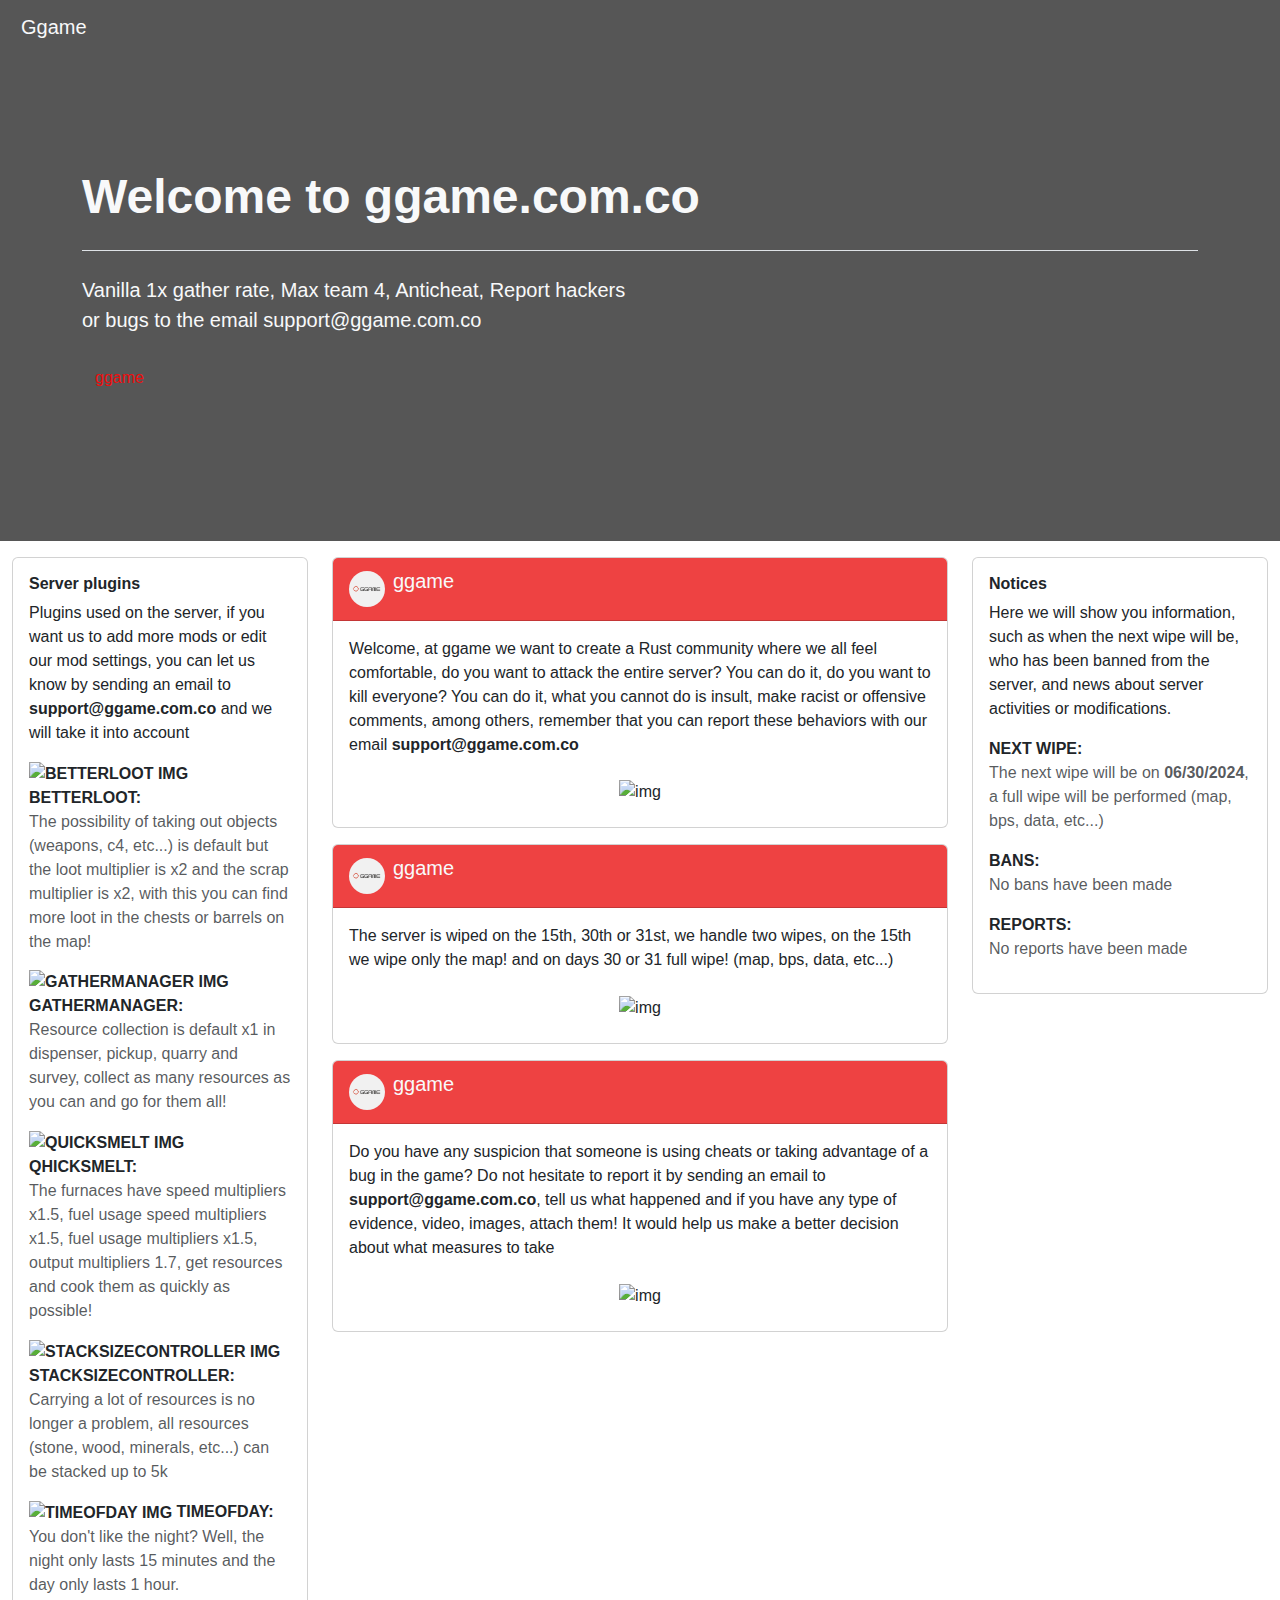
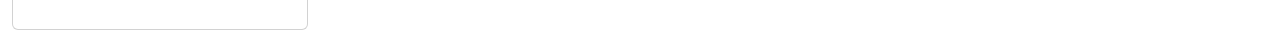
==== commit 34b917e0: "update: se integra la interfaz de rules" ====
--- a/index.html
+++ b/index.html
@@ -11,10 +11,10 @@
   <link rel="preconnect" href="https://fonts.googleapis.com">
   <link rel="preconnect" href="https://fonts.gstatic.com" crossorigin>
   <style type="text/css">@font-face{font-family:'Montserrat';font-style:italic;font-weight:100 900;font-display:swap;src:url(https://fonts.gstatic.com/s/montserrat/v26/JTUQjIg1_i6t8kCHKm459WxRxC7m0dR9pBOi.woff2) format('woff2');unicode-range:U+0460-052F, U+1C80-1C88, U+20B4, U+2DE0-2DFF, U+A640-A69F, U+FE2E-FE2F;}@font-face{font-family:'Montserrat';font-style:italic;font-weight:100 900;font-display:swap;src:url(https://fonts.gstatic.com/s/montserrat/v26/JTUQjIg1_i6t8kCHKm459WxRzS7m0dR9pBOi.woff2) format('woff2');unicode-range:U+0301, U+0400-045F, U+0490-0491, U+04B0-04B1, U+2116;}@font-face{font-family:'Montserrat';font-style:italic;font-weight:100 900;font-display:swap;src:url(https://fonts.gstatic.com/s/montserrat/v26/JTUQjIg1_i6t8kCHKm459WxRxi7m0dR9pBOi.woff2) format('woff2');unicode-range:U+0102-0103, U+0110-0111, U+0128-0129, U+0168-0169, U+01A0-01A1, U+01AF-01B0, U+0300-0301, U+0303-0304, U+0308-0309, U+0323, U+0329, U+1EA0-1EF9, U+20AB;}@font-face{font-family:'Montserrat';font-style:italic;font-weight:100 900;font-display:swap;src:url(https://fonts.gstatic.com/s/montserrat/v26/JTUQjIg1_i6t8kCHKm459WxRxy7m0dR9pBOi.woff2) format('woff2');unicode-range:U+0100-02AF, U+0304, U+0308, U+0329, U+1E00-1E9F, U+1EF2-1EFF, U+2020, U+20A0-20AB, U+20AD-20C0, U+2113, U+2C60-2C7F, U+A720-A7FF;}@font-face{font-family:'Montserrat';font-style:italic;font-weight:100 900;font-display:swap;src:url(https://fonts.gstatic.com/s/montserrat/v26/JTUQjIg1_i6t8kCHKm459WxRyS7m0dR9pA.woff2) format('woff2');unicode-range:U+0000-00FF, U+0131, U+0152-0153, U+02BB-02BC, U+02C6, U+02DA, U+02DC, U+0304, U+0308, U+0329, U+2000-206F, U+2074, U+20AC, U+2122, U+2191, U+2193, U+2212, U+2215, U+FEFF, U+FFFD;}@font-face{font-family:'Montserrat';font-style:normal;font-weight:100 900;font-display:swap;src:url(https://fonts.gstatic.com/s/montserrat/v26/JTUSjIg1_i6t8kCHKm459WRhyyTh89ZNpQ.woff2) format('woff2');unicode-range:U+0460-052F, U+1C80-1C88, U+20B4, U+2DE0-2DFF, U+A640-A69F, U+FE2E-FE2F;}@font-face{font-family:'Montserrat';font-style:normal;font-weight:100 900;font-display:swap;src:url(https://fonts.gstatic.com/s/montserrat/v26/JTUSjIg1_i6t8kCHKm459W1hyyTh89ZNpQ.woff2) format('woff2');unicode-range:U+0301, U+0400-045F, U+0490-0491, U+04B0-04B1, U+2116;}@font-face{font-family:'Montserrat';font-style:normal;font-weight:100 900;font-display:swap;src:url(https://fonts.gstatic.com/s/montserrat/v26/JTUSjIg1_i6t8kCHKm459WZhyyTh89ZNpQ.woff2) format('woff2');unicode-range:U+0102-0103, U+0110-0111, U+0128-0129, U+0168-0169, U+01A0-01A1, U+01AF-01B0, U+0300-0301, U+0303-0304, U+0308-0309, U+0323, U+0329, U+1EA0-1EF9, U+20AB;}@font-face{font-family:'Montserrat';font-style:normal;font-weight:100 900;font-display:swap;src:url(https://fonts.gstatic.com/s/montserrat/v26/JTUSjIg1_i6t8kCHKm459WdhyyTh89ZNpQ.woff2) format('woff2');unicode-range:U+0100-02AF, U+0304, U+0308, U+0329, U+1E00-1E9F, U+1EF2-1EFF, U+2020, U+20A0-20AB, U+20AD-20C0, U+2113, U+2C60-2C7F, U+A720-A7FF;}@font-face{font-family:'Montserrat';font-style:normal;font-weight:100 900;font-display:swap;src:url(https://fonts.gstatic.com/s/montserrat/v26/JTUSjIg1_i6t8kCHKm459WlhyyTh89Y.woff2) format('woff2');unicode-range:U+0000-00FF, U+0131, U+0152-0153, U+02BB-02BC, U+02C6, U+02DA, U+02DC, U+0304, U+0308, U+0329, U+2000-206F, U+2074, U+20AC, U+2122, U+2191, U+2193, U+2212, U+2215, U+FEFF, U+FFFD;}</style>
-<style>@charset "UTF-8";:root{--bs-blue:#0d6efd;--bs-indigo:#6610f2;--bs-purple:#6f42c1;--bs-pink:#d63384;--bs-red:#dc3545;--bs-orange:#fd7e14;--bs-yellow:#ffc107;--bs-green:#198754;--bs-teal:#20c997;--bs-cyan:#0dcaf0;--bs-black:#000;--bs-white:#fff;--bs-gray:#6c757d;--bs-gray-dark:#343a40;--bs-gray-100:#f8f9fa;--bs-gray-200:#e9ecef;--bs-gray-300:#dee2e6;--bs-gray-400:#ced4da;--bs-gray-500:#adb5bd;--bs-gray-600:#6c757d;--bs-gray-700:#495057;--bs-gray-800:#343a40;--bs-gray-900:#212529;--bs-primary:#0d6efd;--bs-secondary:#6c757d;--bs-success:#198754;--bs-info:#0dcaf0;--bs-warning:#ffc107;--bs-danger:#dc3545;--bs-light:#f8f9fa;--bs-dark:#212529;--bs-primary-rgb:13, 110, 253;--bs-secondary-rgb:108, 117, 125;--bs-success-rgb:25, 135, 84;--bs-info-rgb:13, 202, 240;--bs-warning-rgb:255, 193, 7;--bs-danger-rgb:220, 53, 69;--bs-light-rgb:248, 249, 250;--bs-dark-rgb:33, 37, 41;--bs-primary-text-emphasis:#052c65;--bs-secondary-text-emphasis:#2b2f32;--bs-success-text-emphasis:#0a3622;--bs-info-text-emphasis:#055160;--bs-warning-text-emphasis:#664d03;--bs-danger-text-emphasis:#58151c;--bs-light-text-emphasis:#495057;--bs-dark-text-emphasis:#495057;--bs-primary-bg-subtle:#cfe2ff;--bs-secondary-bg-subtle:#e2e3e5;--bs-success-bg-subtle:#d1e7dd;--bs-info-bg-subtle:#cff4fc;--bs-warning-bg-subtle:#fff3cd;--bs-danger-bg-subtle:#f8d7da;--bs-light-bg-subtle:#fcfcfd;--bs-dark-bg-subtle:#ced4da;--bs-primary-border-subtle:#9ec5fe;--bs-secondary-border-subtle:#c4c8cb;--bs-success-border-subtle:#a3cfbb;--bs-info-border-subtle:#9eeaf9;--bs-warning-border-subtle:#ffe69c;--bs-danger-border-subtle:#f1aeb5;--bs-light-border-subtle:#e9ecef;--bs-dark-border-subtle:#adb5bd;--bs-white-rgb:255, 255, 255;--bs-black-rgb:0, 0, 0;--bs-font-sans-serif:system-ui, -apple-system, "Segoe UI", Roboto, "Helvetica Neue", "Noto Sans", "Liberation Sans", Arial, sans-serif, "Apple Color Emoji", "Segoe UI Emoji", "Segoe UI Symbol", "Noto Color Emoji";--bs-font-monospace:SFMono-Regular, Menlo, Monaco, Consolas, "Liberation Mono", "Courier New", monospace;--bs-gradient:linear-gradient(180deg, rgba(255, 255, 255, .15), rgba(255, 255, 255, 0));--bs-body-font-family:var(--bs-font-sans-serif);--bs-body-font-size:1rem;--bs-body-font-weight:400;--bs-body-line-height:1.5;--bs-body-color:#212529;--bs-body-color-rgb:33, 37, 41;--bs-body-bg:#fff;--bs-body-bg-rgb:255, 255, 255;--bs-emphasis-color:#000;--bs-emphasis-color-rgb:0, 0, 0;--bs-secondary-color:rgba(33, 37, 41, .75);--bs-secondary-color-rgb:33, 37, 41;--bs-secondary-bg:#e9ecef;--bs-secondary-bg-rgb:233, 236, 239;--bs-tertiary-color:rgba(33, 37, 41, .5);--bs-tertiary-color-rgb:33, 37, 41;--bs-tertiary-bg:#f8f9fa;--bs-tertiary-bg-rgb:248, 249, 250;--bs-heading-color:inherit;--bs-link-color:#0d6efd;--bs-link-color-rgb:13, 110, 253;--bs-link-decoration:underline;--bs-link-hover-color:#0a58ca;--bs-link-hover-color-rgb:10, 88, 202;--bs-code-color:#d63384;--bs-highlight-color:#212529;--bs-highlight-bg:#fff3cd;--bs-border-width:1px;--bs-border-style:solid;--bs-border-color:#dee2e6;--bs-border-color-translucent:rgba(0, 0, 0, .175);--bs-border-radius:.375rem;--bs-border-radius-sm:.25rem;--bs-border-radius-lg:.5rem;--bs-border-radius-xl:1rem;--bs-border-radius-xxl:2rem;--bs-border-radius-2xl:var(--bs-border-radius-xxl);--bs-border-radius-pill:50rem;--bs-box-shadow:0 .5rem 1rem rgba(0, 0, 0, .15);--bs-box-shadow-sm:0 .125rem .25rem rgba(0, 0, 0, .075);--bs-box-shadow-lg:0 1rem 3rem rgba(0, 0, 0, .175);--bs-box-shadow-inset:inset 0 1px 2px rgba(0, 0, 0, .075);--bs-focus-ring-width:.25rem;--bs-focus-ring-opacity:.25;--bs-focus-ring-color:rgba(13, 110, 253, .25);--bs-form-valid-color:#198754;--bs-form-valid-border-color:#198754;--bs-form-invalid-color:#dc3545;--bs-form-invalid-border-color:#dc3545}*,*:before,*:after{box-sizing:border-box}@media (prefers-reduced-motion: no-preference){:root{scroll-behavior:smooth}}body{margin:0;font-family:var(--bs-body-font-family);font-size:var(--bs-body-font-size);font-weight:var(--bs-body-font-weight);line-height:var(--bs-body-line-height);color:var(--bs-body-color);text-align:var(--bs-body-text-align);background-color:var(--bs-body-bg);-webkit-text-size-adjust:100%;-webkit-tap-highlight-color:rgba(0,0,0,0)}:root{--bs-breakpoint-xs:0;--bs-breakpoint-sm:576px;--bs-breakpoint-md:768px;--bs-breakpoint-lg:992px;--bs-breakpoint-xl:1200px;--bs-breakpoint-xxl:1400px}body{font-family:Montserrat,sans-serif}</style><link rel="stylesheet" href="styles.73bb98016f0cb9b7.css" media="print" onload="this.media='all'"><noscript><link rel="stylesheet" href="styles.73bb98016f0cb9b7.css"></noscript></head>
+<style>@charset "UTF-8";:root{--bs-blue:#0d6efd;--bs-indigo:#6610f2;--bs-purple:#6f42c1;--bs-pink:#d63384;--bs-red:#dc3545;--bs-orange:#fd7e14;--bs-yellow:#ffc107;--bs-green:#198754;--bs-teal:#20c997;--bs-cyan:#0dcaf0;--bs-black:#000;--bs-white:#fff;--bs-gray:#6c757d;--bs-gray-dark:#343a40;--bs-gray-100:#f8f9fa;--bs-gray-200:#e9ecef;--bs-gray-300:#dee2e6;--bs-gray-400:#ced4da;--bs-gray-500:#adb5bd;--bs-gray-600:#6c757d;--bs-gray-700:#495057;--bs-gray-800:#343a40;--bs-gray-900:#212529;--bs-primary:#0d6efd;--bs-secondary:#6c757d;--bs-success:#198754;--bs-info:#0dcaf0;--bs-warning:#ffc107;--bs-danger:#dc3545;--bs-light:#f8f9fa;--bs-dark:#212529;--bs-primary-rgb:13, 110, 253;--bs-secondary-rgb:108, 117, 125;--bs-success-rgb:25, 135, 84;--bs-info-rgb:13, 202, 240;--bs-warning-rgb:255, 193, 7;--bs-danger-rgb:220, 53, 69;--bs-light-rgb:248, 249, 250;--bs-dark-rgb:33, 37, 41;--bs-primary-text-emphasis:#052c65;--bs-secondary-text-emphasis:#2b2f32;--bs-success-text-emphasis:#0a3622;--bs-info-text-emphasis:#055160;--bs-warning-text-emphasis:#664d03;--bs-danger-text-emphasis:#58151c;--bs-light-text-emphasis:#495057;--bs-dark-text-emphasis:#495057;--bs-primary-bg-subtle:#cfe2ff;--bs-secondary-bg-subtle:#e2e3e5;--bs-success-bg-subtle:#d1e7dd;--bs-info-bg-subtle:#cff4fc;--bs-warning-bg-subtle:#fff3cd;--bs-danger-bg-subtle:#f8d7da;--bs-light-bg-subtle:#fcfcfd;--bs-dark-bg-subtle:#ced4da;--bs-primary-border-subtle:#9ec5fe;--bs-secondary-border-subtle:#c4c8cb;--bs-success-border-subtle:#a3cfbb;--bs-info-border-subtle:#9eeaf9;--bs-warning-border-subtle:#ffe69c;--bs-danger-border-subtle:#f1aeb5;--bs-light-border-subtle:#e9ecef;--bs-dark-border-subtle:#adb5bd;--bs-white-rgb:255, 255, 255;--bs-black-rgb:0, 0, 0;--bs-font-sans-serif:system-ui, -apple-system, "Segoe UI", Roboto, "Helvetica Neue", "Noto Sans", "Liberation Sans", Arial, sans-serif, "Apple Color Emoji", "Segoe UI Emoji", "Segoe UI Symbol", "Noto Color Emoji";--bs-font-monospace:SFMono-Regular, Menlo, Monaco, Consolas, "Liberation Mono", "Courier New", monospace;--bs-gradient:linear-gradient(180deg, rgba(255, 255, 255, .15), rgba(255, 255, 255, 0));--bs-body-font-family:var(--bs-font-sans-serif);--bs-body-font-size:1rem;--bs-body-font-weight:400;--bs-body-line-height:1.5;--bs-body-color:#212529;--bs-body-color-rgb:33, 37, 41;--bs-body-bg:#fff;--bs-body-bg-rgb:255, 255, 255;--bs-emphasis-color:#000;--bs-emphasis-color-rgb:0, 0, 0;--bs-secondary-color:rgba(33, 37, 41, .75);--bs-secondary-color-rgb:33, 37, 41;--bs-secondary-bg:#e9ecef;--bs-secondary-bg-rgb:233, 236, 239;--bs-tertiary-color:rgba(33, 37, 41, .5);--bs-tertiary-color-rgb:33, 37, 41;--bs-tertiary-bg:#f8f9fa;--bs-tertiary-bg-rgb:248, 249, 250;--bs-heading-color:inherit;--bs-link-color:#0d6efd;--bs-link-color-rgb:13, 110, 253;--bs-link-decoration:underline;--bs-link-hover-color:#0a58ca;--bs-link-hover-color-rgb:10, 88, 202;--bs-code-color:#d63384;--bs-highlight-color:#212529;--bs-highlight-bg:#fff3cd;--bs-border-width:1px;--bs-border-style:solid;--bs-border-color:#dee2e6;--bs-border-color-translucent:rgba(0, 0, 0, .175);--bs-border-radius:.375rem;--bs-border-radius-sm:.25rem;--bs-border-radius-lg:.5rem;--bs-border-radius-xl:1rem;--bs-border-radius-xxl:2rem;--bs-border-radius-2xl:var(--bs-border-radius-xxl);--bs-border-radius-pill:50rem;--bs-box-shadow:0 .5rem 1rem rgba(0, 0, 0, .15);--bs-box-shadow-sm:0 .125rem .25rem rgba(0, 0, 0, .075);--bs-box-shadow-lg:0 1rem 3rem rgba(0, 0, 0, .175);--bs-box-shadow-inset:inset 0 1px 2px rgba(0, 0, 0, .075);--bs-focus-ring-width:.25rem;--bs-focus-ring-opacity:.25;--bs-focus-ring-color:rgba(13, 110, 253, .25);--bs-form-valid-color:#198754;--bs-form-valid-border-color:#198754;--bs-form-invalid-color:#dc3545;--bs-form-invalid-border-color:#dc3545}*,*:before,*:after{box-sizing:border-box}@media (prefers-reduced-motion: no-preference){:root{scroll-behavior:smooth}}body{margin:0;font-family:var(--bs-body-font-family);font-size:var(--bs-body-font-size);font-weight:var(--bs-body-font-weight);line-height:var(--bs-body-line-height);color:var(--bs-body-color);text-align:var(--bs-body-text-align);background-color:var(--bs-body-bg);-webkit-text-size-adjust:100%;-webkit-tap-highlight-color:rgba(0,0,0,0)}:root{--bs-breakpoint-xs:0;--bs-breakpoint-sm:576px;--bs-breakpoint-md:768px;--bs-breakpoint-lg:992px;--bs-breakpoint-xl:1200px;--bs-breakpoint-xxl:1400px}body{font-family:Montserrat,sans-serif}</style><link rel="stylesheet" href="styles.38a02eaa0e26efac.css" media="print" onload="this.media='all'"><noscript><link rel="stylesheet" href="styles.38a02eaa0e26efac.css"></noscript></head>
 
 <body>
   <app-root></app-root>
-<script src="runtime.fd9d815a074983ac.js" type="module"></script><script src="polyfills.589f3c08579b2843.js" type="module"></script><script src="main.27f602375c24280b.js" type="module"></script></body>
+<script src="runtime.a3c8218b94680a9e.js" type="module"></script><script src="polyfills.589f3c08579b2843.js" type="module"></script><script src="main.12c454bea3c59e5f.js" type="module"></script></body>
 
 </html>--- a/styles.38a02eaa0e26efac.css
+++ b/styles.38a02eaa0e26efac.css
@@ -0,0 +1,5 @@
+@charset "UTF-8";/*!
+ * Bootstrap  v5.3.3 (https://getbootstrap.com/)
+ * Copyright 2011-2024 The Bootstrap Authors
+ * Licensed under MIT (https://github.com/twbs/bootstrap/blob/main/LICENSE)
+ */:root,[data-bs-theme=light]{--bs-blue: #0d6efd;--bs-indigo: #6610f2;--bs-purple: #6f42c1;--bs-pink: #d63384;--bs-red: #dc3545;--bs-orange: #fd7e14;--bs-yellow: #ffc107;--bs-green: #198754;--bs-teal: #20c997;--bs-cyan: #0dcaf0;--bs-black: #000;--bs-white: #fff;--bs-gray: #6c757d;--bs-gray-dark: #343a40;--bs-gray-100: #f8f9fa;--bs-gray-200: #e9ecef;--bs-gray-300: #dee2e6;--bs-gray-400: #ced4da;--bs-gray-500: #adb5bd;--bs-gray-600: #6c757d;--bs-gray-700: #495057;--bs-gray-800: #343a40;--bs-gray-900: #212529;--bs-primary: #0d6efd;--bs-secondary: #6c757d;--bs-success: #198754;--bs-info: #0dcaf0;--bs-warning: #ffc107;--bs-danger: #dc3545;--bs-light: #f8f9fa;--bs-dark: #212529;--bs-primary-rgb: 13, 110, 253;--bs-secondary-rgb: 108, 117, 125;--bs-success-rgb: 25, 135, 84;--bs-info-rgb: 13, 202, 240;--bs-warning-rgb: 255, 193, 7;--bs-danger-rgb: 220, 53, 69;--bs-light-rgb: 248, 249, 250;--bs-dark-rgb: 33, 37, 41;--bs-primary-text-emphasis: #052c65;--bs-secondary-text-emphasis: #2b2f32;--bs-success-text-emphasis: #0a3622;--bs-info-text-emphasis: #055160;--bs-warning-text-emphasis: #664d03;--bs-danger-text-emphasis: #58151c;--bs-light-text-emphasis: #495057;--bs-dark-text-emphasis: #495057;--bs-primary-bg-subtle: #cfe2ff;--bs-secondary-bg-subtle: #e2e3e5;--bs-success-bg-subtle: #d1e7dd;--bs-info-bg-subtle: #cff4fc;--bs-warning-bg-subtle: #fff3cd;--bs-danger-bg-subtle: #f8d7da;--bs-light-bg-subtle: #fcfcfd;--bs-dark-bg-subtle: #ced4da;--bs-primary-border-subtle: #9ec5fe;--bs-secondary-border-subtle: #c4c8cb;--bs-success-border-subtle: #a3cfbb;--bs-info-border-subtle: #9eeaf9;--bs-warning-border-subtle: #ffe69c;--bs-danger-border-subtle: #f1aeb5;--bs-light-border-subtle: #e9ecef;--bs-dark-border-subtle: #adb5bd;--bs-white-rgb: 255, 255, 255;--bs-black-rgb: 0, 0, 0;--bs-font-sans-serif: system-ui, -apple-system, "Segoe UI", Roboto, "Helvetica Neue", "Noto Sans", "Liberation Sans", Arial, sans-serif, "Apple Color Emoji", "Segoe UI Emoji", "Segoe UI Symbol", "Noto Color Emoji";--bs-font-monospace: SFMono-Regular, Menlo, Monaco, Consolas, "Liberation Mono", "Courier New", monospace;--bs-gradient: linear-gradient(180deg, rgba(255, 255, 255, .15), rgba(255, 255, 255, 0));--bs-body-font-family: var(--bs-font-sans-serif);--bs-body-font-size: 1rem;--bs-body-font-weight: 400;--bs-body-line-height: 1.5;--bs-body-color: #212529;--bs-body-color-rgb: 33, 37, 41;--bs-body-bg: #fff;--bs-body-bg-rgb: 255, 255, 255;--bs-emphasis-color: #000;--bs-emphasis-color-rgb: 0, 0, 0;--bs-secondary-color: rgba(33, 37, 41, .75);--bs-secondary-color-rgb: 33, 37, 41;--bs-secondary-bg: #e9ecef;--bs-secondary-bg-rgb: 233, 236, 239;--bs-tertiary-color: rgba(33, 37, 41, .5);--bs-tertiary-color-rgb: 33, 37, 41;--bs-tertiary-bg: #f8f9fa;--bs-tertiary-bg-rgb: 248, 249, 250;--bs-heading-color: inherit;--bs-link-color: #0d6efd;--bs-link-color-rgb: 13, 110, 253;--bs-link-decoration: underline;--bs-link-hover-color: #0a58ca;--bs-link-hover-color-rgb: 10, 88, 202;--bs-code-color: #d63384;--bs-highlight-color: #212529;--bs-highlight-bg: #fff3cd;--bs-border-width: 1px;--bs-border-style: solid;--bs-border-color: #dee2e6;--bs-border-color-translucent: rgba(0, 0, 0, .175);--bs-border-radius: .375rem;--bs-border-radius-sm: .25rem;--bs-border-radius-lg: .5rem;--bs-border-radius-xl: 1rem;--bs-border-radius-xxl: 2rem;--bs-border-radius-2xl: var(--bs-border-radius-xxl);--bs-border-radius-pill: 50rem;--bs-box-shadow: 0 .5rem 1rem rgba(0, 0, 0, .15);--bs-box-shadow-sm: 0 .125rem .25rem rgba(0, 0, 0, .075);--bs-box-shadow-lg: 0 1rem 3rem rgba(0, 0, 0, .175);--bs-box-shadow-inset: inset 0 1px 2px rgba(0, 0, 0, .075);--bs-focus-ring-width: .25rem;--bs-focus-ring-opacity: .25;--bs-focus-ring-color: rgba(13, 110, 253, .25);--bs-form-valid-color: #198754;--bs-form-valid-border-color: #198754;--bs-form-invalid-color: #dc3545;--bs-form-invalid-border-color: #dc3545}[data-bs-theme=dark]{color-scheme:dark;--bs-body-color: #dee2e6;--bs-body-color-rgb: 222, 226, 230;--bs-body-bg: #212529;--bs-body-bg-rgb: 33, 37, 41;--bs-emphasis-color: #fff;--bs-emphasis-color-rgb: 255, 255, 255;--bs-secondary-color: rgba(222, 226, 230, .75);--bs-secondary-color-rgb: 222, 226, 230;--bs-secondary-bg: #343a40;--bs-secondary-bg-rgb: 52, 58, 64;--bs-tertiary-color: rgba(222, 226, 230, .5);--bs-tertiary-color-rgb: 222, 226, 230;--bs-tertiary-bg: #2b3035;--bs-tertiary-bg-rgb: 43, 48, 53;--bs-primary-text-emphasis: #6ea8fe;--bs-secondary-text-emphasis: #a7acb1;--bs-success-text-emphasis: #75b798;--bs-info-text-emphasis: #6edff6;--bs-warning-text-emphasis: #ffda6a;--bs-danger-text-emphasis: #ea868f;--bs-light-text-emphasis: #f8f9fa;--bs-dark-text-emphasis: #dee2e6;--bs-primary-bg-subtle: #031633;--bs-secondary-bg-subtle: #161719;--bs-success-bg-subtle: #051b11;--bs-info-bg-subtle: #032830;--bs-warning-bg-subtle: #332701;--bs-danger-bg-subtle: #2c0b0e;--bs-light-bg-subtle: #343a40;--bs-dark-bg-subtle: #1a1d20;--bs-primary-border-subtle: #084298;--bs-secondary-border-subtle: #41464b;--bs-success-border-subtle: #0f5132;--bs-info-border-subtle: #087990;--bs-warning-border-subtle: #997404;--bs-danger-border-subtle: #842029;--bs-light-border-subtle: #495057;--bs-dark-border-subtle: #343a40;--bs-heading-color: inherit;--bs-link-color: #6ea8fe;--bs-link-hover-color: #8bb9fe;--bs-link-color-rgb: 110, 168, 254;--bs-link-hover-color-rgb: 139, 185, 254;--bs-code-color: #e685b5;--bs-highlight-color: #dee2e6;--bs-highlight-bg: #664d03;--bs-border-color: #495057;--bs-border-color-translucent: rgba(255, 255, 255, .15);--bs-form-valid-color: #75b798;--bs-form-valid-border-color: #75b798;--bs-form-invalid-color: #ea868f;--bs-form-invalid-border-color: #ea868f}*,*:before,*:after{box-sizing:border-box}@media (prefers-reduced-motion: no-preference){:root{scroll-behavior:smooth}}body{margin:0;font-family:var(--bs-body-font-family);font-size:var(--bs-body-font-size);font-weight:var(--bs-body-font-weight);line-height:var(--bs-body-line-height);color:var(--bs-body-color);text-align:var(--bs-body-text-align);background-color:var(--bs-body-bg);-webkit-text-size-adjust:100%;-webkit-tap-highlight-color:rgba(0,0,0,0)}hr{margin:1rem 0;color:inherit;border:0;border-top:var(--bs-border-width) solid;opacity:.25}h6,.h6,h5,.h5,h4,.h4,h3,.h3,h2,.h2,h1,.h1{margin-top:0;margin-bottom:.5rem;font-weight:500;line-height:1.2;color:var(--bs-heading-color)}h1,.h1{font-size:calc(1.375rem + 1.5vw)}@media (min-width: 1200px){h1,.h1{font-size:2.5rem}}h2,.h2{font-size:calc(1.325rem + .9vw)}@media (min-width: 1200px){h2,.h2{font-size:2rem}}h3,.h3{font-size:calc(1.3rem + .6vw)}@media (min-width: 1200px){h3,.h3{font-size:1.75rem}}h4,.h4{font-size:calc(1.275rem + .3vw)}@media (min-width: 1200px){h4,.h4{font-size:1.5rem}}h5,.h5{font-size:1.25rem}h6,.h6{font-size:1rem}p{margin-top:0;margin-bottom:1rem}abbr[title]{-webkit-text-decoration:underline dotted;text-decoration:underline dotted;cursor:help;-webkit-text-decoration-skip-ink:none;text-decoration-skip-ink:none}address{margin-bottom:1rem;font-style:normal;line-height:inherit}ol,ul{padding-left:2rem}ol,ul,dl{margin-top:0;margin-bottom:1rem}ol ol,ul ul,ol ul,ul ol{margin-bottom:0}dt{font-weight:700}dd{margin-bottom:.5rem;margin-left:0}blockquote{margin:0 0 1rem}b,strong{font-weight:bolder}small,.small{font-size:.875em}mark,.mark{padding:.1875em;color:var(--bs-highlight-color);background-color:var(--bs-highlight-bg)}sub,sup{position:relative;font-size:.75em;line-height:0;vertical-align:baseline}sub{bottom:-.25em}sup{top:-.5em}a{color:rgba(var(--bs-link-color-rgb),var(--bs-link-opacity, 1));text-decoration:underline}a:hover{--bs-link-color-rgb: var(--bs-link-hover-color-rgb)}a:not([href]):not([class]),a:not([href]):not([class]):hover{color:inherit;text-decoration:none}pre,code,kbd,samp{font-family:var(--bs-font-monospace);font-size:1em}pre{display:block;margin-top:0;margin-bottom:1rem;overflow:auto;font-size:.875em}pre code{font-size:inherit;color:inherit;word-break:normal}code{font-size:.875em;color:var(--bs-code-color);word-wrap:break-word}a>code{color:inherit}kbd{padding:.1875rem .375rem;font-size:.875em;color:var(--bs-body-bg);background-color:var(--bs-body-color);border-radius:.25rem}kbd kbd{padding:0;font-size:1em}figure{margin:0 0 1rem}img,svg{vertical-align:middle}table{caption-side:bottom;border-collapse:collapse}caption{padding-top:.5rem;padding-bottom:.5rem;color:var(--bs-secondary-color);text-align:left}th{text-align:inherit;text-align:-webkit-match-parent}thead,tbody,tfoot,tr,td,th{border-color:inherit;border-style:solid;border-width:0}label{display:inline-block}button{border-radius:0}button:focus:not(:focus-visible){outline:0}input,button,select,optgroup,textarea{margin:0;font-family:inherit;font-size:inherit;line-height:inherit}button,select{text-transform:none}[role=button]{cursor:pointer}select{word-wrap:normal}select:disabled{opacity:1}[list]:not([type=date]):not([type=datetime-local]):not([type=month]):not([type=week]):not([type=time])::-webkit-calendar-picker-indicator{display:none!important}button,[type=button],[type=reset],[type=submit]{-webkit-appearance:button}button:not(:disabled),[type=button]:not(:disabled),[type=reset]:not(:disabled),[type=submit]:not(:disabled){cursor:pointer}::-moz-focus-inner{padding:0;border-style:none}textarea{resize:vertical}fieldset{min-width:0;padding:0;margin:0;border:0}legend{float:left;width:100%;padding:0;margin-bottom:.5rem;font-size:calc(1.275rem + .3vw);line-height:inherit}@media (min-width: 1200px){legend{font-size:1.5rem}}legend+*{clear:left}::-webkit-datetime-edit-fields-wrapper,::-webkit-datetime-edit-text,::-webkit-datetime-edit-minute,::-webkit-datetime-edit-hour-field,::-webkit-datetime-edit-day-field,::-webkit-datetime-edit-month-field,::-webkit-datetime-edit-year-field{padding:0}::-webkit-inner-spin-button{height:auto}[type=search]{-webkit-appearance:textfield;outline-offset:-2px}::-webkit-search-decoration{-webkit-appearance:none}::-webkit-color-swatch-wrapper{padding:0}::file-selector-button{font:inherit;-webkit-appearance:button}output{display:inline-block}iframe{border:0}summary{display:list-item;cursor:pointer}progress{vertical-align:baseline}[hidden]{display:none!important}.lead{font-size:1.25rem;font-weight:300}.display-1{font-size:calc(1.625rem + 4.5vw);font-weight:300;line-height:1.2}@media (min-width: 1200px){.display-1{font-size:5rem}}.display-2{font-size:calc(1.575rem + 3.9vw);font-weight:300;line-height:1.2}@media (min-width: 1200px){.display-2{font-size:4.5rem}}.display-3{font-size:calc(1.525rem + 3.3vw);font-weight:300;line-height:1.2}@media (min-width: 1200px){.display-3{font-size:4rem}}.display-4{font-size:calc(1.475rem + 2.7vw);font-weight:300;line-height:1.2}@media (min-width: 1200px){.display-4{font-size:3.5rem}}.display-5{font-size:calc(1.425rem + 2.1vw);font-weight:300;line-height:1.2}@media (min-width: 1200px){.display-5{font-size:3rem}}.display-6{font-size:calc(1.375rem + 1.5vw);font-weight:300;line-height:1.2}@media (min-width: 1200px){.display-6{font-size:2.5rem}}.list-unstyled,.list-inline{padding-left:0;list-style:none}.list-inline-item{display:inline-block}.list-inline-item:not(:last-child){margin-right:.5rem}.initialism{font-size:.875em;text-transform:uppercase}.blockquote{margin-bottom:1rem;font-size:1.25rem}.blockquote>:last-child{margin-bottom:0}.blockquote-footer{margin-top:-1rem;margin-bottom:1rem;font-size:.875em;color:#6c757d}.blockquote-footer:before{content:"\2014\a0"}.img-fluid{max-width:100%;height:auto}.img-thumbnail{padding:.25rem;background-color:var(--bs-body-bg);border:var(--bs-border-width) solid var(--bs-border-color);border-radius:var(--bs-border-radius);max-width:100%;height:auto}.figure{display:inline-block}.figure-img{margin-bottom:.5rem;line-height:1}.figure-caption{font-size:.875em;color:var(--bs-secondary-color)}.container,.container-fluid,.container-xxl,.container-xl,.container-lg,.container-md,.container-sm{--bs-gutter-x: 1.5rem;--bs-gutter-y: 0;width:100%;padding-right:calc(var(--bs-gutter-x) * .5);padding-left:calc(var(--bs-gutter-x) * .5);margin-right:auto;margin-left:auto}@media (min-width: 576px){.container-sm,.container{max-width:540px}}@media (min-width: 768px){.container-md,.container-sm,.container{max-width:720px}}@media (min-width: 992px){.container-lg,.container-md,.container-sm,.container{max-width:960px}}@media (min-width: 1200px){.container-xl,.container-lg,.container-md,.container-sm,.container{max-width:1140px}}@media (min-width: 1400px){.container-xxl,.container-xl,.container-lg,.container-md,.container-sm,.container{max-width:1320px}}:root{--bs-breakpoint-xs: 0;--bs-breakpoint-sm: 576px;--bs-breakpoint-md: 768px;--bs-breakpoint-lg: 992px;--bs-breakpoint-xl: 1200px;--bs-breakpoint-xxl: 1400px}.row{--bs-gutter-x: 1.5rem;--bs-gutter-y: 0;display:flex;flex-wrap:wrap;margin-top:calc(-1 * var(--bs-gutter-y));margin-right:calc(-.5 * var(--bs-gutter-x));margin-left:calc(-.5 * var(--bs-gutter-x))}.row>*{flex-shrink:0;width:100%;max-width:100%;padding-right:calc(var(--bs-gutter-x) * .5);padding-left:calc(var(--bs-gutter-x) * .5);margin-top:var(--bs-gutter-y)}.col{flex:1 0 0%}.row-cols-auto>*{flex:0 0 auto;width:auto}.row-cols-1>*{flex:0 0 auto;width:100%}.row-cols-2>*{flex:0 0 auto;width:50%}.row-cols-3>*{flex:0 0 auto;width:33.33333333%}.row-cols-4>*{flex:0 0 auto;width:25%}.row-cols-5>*{flex:0 0 auto;width:20%}.row-cols-6>*{flex:0 0 auto;width:16.66666667%}.col-auto{flex:0 0 auto;width:auto}.col-1{flex:0 0 auto;width:8.33333333%}.col-2{flex:0 0 auto;width:16.66666667%}.col-3{flex:0 0 auto;width:25%}.col-4{flex:0 0 auto;width:33.33333333%}.col-5{flex:0 0 auto;width:41.66666667%}.col-6{flex:0 0 auto;width:50%}.col-7{flex:0 0 auto;width:58.33333333%}.col-8{flex:0 0 auto;width:66.66666667%}.col-9{flex:0 0 auto;width:75%}.col-10{flex:0 0 auto;width:83.33333333%}.col-11{flex:0 0 auto;width:91.66666667%}.col-12{flex:0 0 auto;width:100%}.offset-1{margin-left:8.33333333%}.offset-2{margin-left:16.66666667%}.offset-3{margin-left:25%}.offset-4{margin-left:33.33333333%}.offset-5{margin-left:41.66666667%}.offset-6{margin-left:50%}.offset-7{margin-left:58.33333333%}.offset-8{margin-left:66.66666667%}.offset-9{margin-left:75%}.offset-10{margin-left:83.33333333%}.offset-11{margin-left:91.66666667%}.g-0,.gx-0{--bs-gutter-x: 0}.g-0,.gy-0{--bs-gutter-y: 0}.g-1,.gx-1{--bs-gutter-x: .25rem}.g-1,.gy-1{--bs-gutter-y: .25rem}.g-2,.gx-2{--bs-gutter-x: .5rem}.g-2,.gy-2{--bs-gutter-y: .5rem}.g-3,.gx-3{--bs-gutter-x: 1rem}.g-3,.gy-3{--bs-gutter-y: 1rem}.g-4,.gx-4{--bs-gutter-x: 1.5rem}.g-4,.gy-4{--bs-gutter-y: 1.5rem}.g-5,.gx-5{--bs-gutter-x: 3rem}.g-5,.gy-5{--bs-gutter-y: 3rem}@media (min-width: 576px){.col-sm{flex:1 0 0%}.row-cols-sm-auto>*{flex:0 0 auto;width:auto}.row-cols-sm-1>*{flex:0 0 auto;width:100%}.row-cols-sm-2>*{flex:0 0 auto;width:50%}.row-cols-sm-3>*{flex:0 0 auto;width:33.33333333%}.row-cols-sm-4>*{flex:0 0 auto;width:25%}.row-cols-sm-5>*{flex:0 0 auto;width:20%}.row-cols-sm-6>*{flex:0 0 auto;width:16.66666667%}.col-sm-auto{flex:0 0 auto;width:auto}.col-sm-1{flex:0 0 auto;width:8.33333333%}.col-sm-2{flex:0 0 auto;width:16.66666667%}.col-sm-3{flex:0 0 auto;width:25%}.col-sm-4{flex:0 0 auto;width:33.33333333%}.col-sm-5{flex:0 0 auto;width:41.66666667%}.col-sm-6{flex:0 0 auto;width:50%}.col-sm-7{flex:0 0 auto;width:58.33333333%}.col-sm-8{flex:0 0 auto;width:66.66666667%}.col-sm-9{flex:0 0 auto;width:75%}.col-sm-10{flex:0 0 auto;width:83.33333333%}.col-sm-11{flex:0 0 auto;width:91.66666667%}.col-sm-12{flex:0 0 auto;width:100%}.offset-sm-0{margin-left:0}.offset-sm-1{margin-left:8.33333333%}.offset-sm-2{margin-left:16.66666667%}.offset-sm-3{margin-left:25%}.offset-sm-4{margin-left:33.33333333%}.offset-sm-5{margin-left:41.66666667%}.offset-sm-6{margin-left:50%}.offset-sm-7{margin-left:58.33333333%}.offset-sm-8{margin-left:66.66666667%}.offset-sm-9{margin-left:75%}.offset-sm-10{margin-left:83.33333333%}.offset-sm-11{margin-left:91.66666667%}.g-sm-0,.gx-sm-0{--bs-gutter-x: 0}.g-sm-0,.gy-sm-0{--bs-gutter-y: 0}.g-sm-1,.gx-sm-1{--bs-gutter-x: .25rem}.g-sm-1,.gy-sm-1{--bs-gutter-y: .25rem}.g-sm-2,.gx-sm-2{--bs-gutter-x: .5rem}.g-sm-2,.gy-sm-2{--bs-gutter-y: .5rem}.g-sm-3,.gx-sm-3{--bs-gutter-x: 1rem}.g-sm-3,.gy-sm-3{--bs-gutter-y: 1rem}.g-sm-4,.gx-sm-4{--bs-gutter-x: 1.5rem}.g-sm-4,.gy-sm-4{--bs-gutter-y: 1.5rem}.g-sm-5,.gx-sm-5{--bs-gutter-x: 3rem}.g-sm-5,.gy-sm-5{--bs-gutter-y: 3rem}}@media (min-width: 768px){.col-md{flex:1 0 0%}.row-cols-md-auto>*{flex:0 0 auto;width:auto}.row-cols-md-1>*{flex:0 0 auto;width:100%}.row-cols-md-2>*{flex:0 0 auto;width:50%}.row-cols-md-3>*{flex:0 0 auto;width:33.33333333%}.row-cols-md-4>*{flex:0 0 auto;width:25%}.row-cols-md-5>*{flex:0 0 auto;width:20%}.row-cols-md-6>*{flex:0 0 auto;width:16.66666667%}.col-md-auto{flex:0 0 auto;width:auto}.col-md-1{flex:0 0 auto;width:8.33333333%}.col-md-2{flex:0 0 auto;width:16.66666667%}.col-md-3{flex:0 0 auto;width:25%}.col-md-4{flex:0 0 auto;width:33.33333333%}.col-md-5{flex:0 0 auto;width:41.66666667%}.col-md-6{flex:0 0 auto;width:50%}.col-md-7{flex:0 0 auto;width:58.33333333%}.col-md-8{flex:0 0 auto;width:66.66666667%}.col-md-9{flex:0 0 auto;width:75%}.col-md-10{flex:0 0 auto;width:83.33333333%}.col-md-11{flex:0 0 auto;width:91.66666667%}.col-md-12{flex:0 0 auto;width:100%}.offset-md-0{margin-left:0}.offset-md-1{margin-left:8.33333333%}.offset-md-2{margin-left:16.66666667%}.offset-md-3{margin-left:25%}.offset-md-4{margin-left:33.33333333%}.offset-md-5{margin-left:41.66666667%}.offset-md-6{margin-left:50%}.offset-md-7{margin-left:58.33333333%}.offset-md-8{margin-left:66.66666667%}.offset-md-9{margin-left:75%}.offset-md-10{margin-left:83.33333333%}.offset-md-11{margin-left:91.66666667%}.g-md-0,.gx-md-0{--bs-gutter-x: 0}.g-md-0,.gy-md-0{--bs-gutter-y: 0}.g-md-1,.gx-md-1{--bs-gutter-x: .25rem}.g-md-1,.gy-md-1{--bs-gutter-y: .25rem}.g-md-2,.gx-md-2{--bs-gutter-x: .5rem}.g-md-2,.gy-md-2{--bs-gutter-y: .5rem}.g-md-3,.gx-md-3{--bs-gutter-x: 1rem}.g-md-3,.gy-md-3{--bs-gutter-y: 1rem}.g-md-4,.gx-md-4{--bs-gutter-x: 1.5rem}.g-md-4,.gy-md-4{--bs-gutter-y: 1.5rem}.g-md-5,.gx-md-5{--bs-gutter-x: 3rem}.g-md-5,.gy-md-5{--bs-gutter-y: 3rem}}@media (min-width: 992px){.col-lg{flex:1 0 0%}.row-cols-lg-auto>*{flex:0 0 auto;width:auto}.row-cols-lg-1>*{flex:0 0 auto;width:100%}.row-cols-lg-2>*{flex:0 0 auto;width:50%}.row-cols-lg-3>*{flex:0 0 auto;width:33.33333333%}.row-cols-lg-4>*{flex:0 0 auto;width:25%}.row-cols-lg-5>*{flex:0 0 auto;width:20%}.row-cols-lg-6>*{flex:0 0 auto;width:16.66666667%}.col-lg-auto{flex:0 0 auto;width:auto}.col-lg-1{flex:0 0 auto;width:8.33333333%}.col-lg-2{flex:0 0 auto;width:16.66666667%}.col-lg-3{flex:0 0 auto;width:25%}.col-lg-4{flex:0 0 auto;width:33.33333333%}.col-lg-5{flex:0 0 auto;width:41.66666667%}.col-lg-6{flex:0 0 auto;width:50%}.col-lg-7{flex:0 0 auto;width:58.33333333%}.col-lg-8{flex:0 0 auto;width:66.66666667%}.col-lg-9{flex:0 0 auto;width:75%}.col-lg-10{flex:0 0 auto;width:83.33333333%}.col-lg-11{flex:0 0 auto;width:91.66666667%}.col-lg-12{flex:0 0 auto;width:100%}.offset-lg-0{margin-left:0}.offset-lg-1{margin-left:8.33333333%}.offset-lg-2{margin-left:16.66666667%}.offset-lg-3{margin-left:25%}.offset-lg-4{margin-left:33.33333333%}.offset-lg-5{margin-left:41.66666667%}.offset-lg-6{margin-left:50%}.offset-lg-7{margin-left:58.33333333%}.offset-lg-8{margin-left:66.66666667%}.offset-lg-9{margin-left:75%}.offset-lg-10{margin-left:83.33333333%}.offset-lg-11{margin-left:91.66666667%}.g-lg-0,.gx-lg-0{--bs-gutter-x: 0}.g-lg-0,.gy-lg-0{--bs-gutter-y: 0}.g-lg-1,.gx-lg-1{--bs-gutter-x: .25rem}.g-lg-1,.gy-lg-1{--bs-gutter-y: .25rem}.g-lg-2,.gx-lg-2{--bs-gutter-x: .5rem}.g-lg-2,.gy-lg-2{--bs-gutter-y: .5rem}.g-lg-3,.gx-lg-3{--bs-gutter-x: 1rem}.g-lg-3,.gy-lg-3{--bs-gutter-y: 1rem}.g-lg-4,.gx-lg-4{--bs-gutter-x: 1.5rem}.g-lg-4,.gy-lg-4{--bs-gutter-y: 1.5rem}.g-lg-5,.gx-lg-5{--bs-gutter-x: 3rem}.g-lg-5,.gy-lg-5{--bs-gutter-y: 3rem}}@media (min-width: 1200px){.col-xl{flex:1 0 0%}.row-cols-xl-auto>*{flex:0 0 auto;width:auto}.row-cols-xl-1>*{flex:0 0 auto;width:100%}.row-cols-xl-2>*{flex:0 0 auto;width:50%}.row-cols-xl-3>*{flex:0 0 auto;width:33.33333333%}.row-cols-xl-4>*{flex:0 0 auto;width:25%}.row-cols-xl-5>*{flex:0 0 auto;width:20%}.row-cols-xl-6>*{flex:0 0 auto;width:16.66666667%}.col-xl-auto{flex:0 0 auto;width:auto}.col-xl-1{flex:0 0 auto;width:8.33333333%}.col-xl-2{flex:0 0 auto;width:16.66666667%}.col-xl-3{flex:0 0 auto;width:25%}.col-xl-4{flex:0 0 auto;width:33.33333333%}.col-xl-5{flex:0 0 auto;width:41.66666667%}.col-xl-6{flex:0 0 auto;width:50%}.col-xl-7{flex:0 0 auto;width:58.33333333%}.col-xl-8{flex:0 0 auto;width:66.66666667%}.col-xl-9{flex:0 0 auto;width:75%}.col-xl-10{flex:0 0 auto;width:83.33333333%}.col-xl-11{flex:0 0 auto;width:91.66666667%}.col-xl-12{flex:0 0 auto;width:100%}.offset-xl-0{margin-left:0}.offset-xl-1{margin-left:8.33333333%}.offset-xl-2{margin-left:16.66666667%}.offset-xl-3{margin-left:25%}.offset-xl-4{margin-left:33.33333333%}.offset-xl-5{margin-left:41.66666667%}.offset-xl-6{margin-left:50%}.offset-xl-7{margin-left:58.33333333%}.offset-xl-8{margin-left:66.66666667%}.offset-xl-9{margin-left:75%}.offset-xl-10{margin-left:83.33333333%}.offset-xl-11{margin-left:91.66666667%}.g-xl-0,.gx-xl-0{--bs-gutter-x: 0}.g-xl-0,.gy-xl-0{--bs-gutter-y: 0}.g-xl-1,.gx-xl-1{--bs-gutter-x: .25rem}.g-xl-1,.gy-xl-1{--bs-gutter-y: .25rem}.g-xl-2,.gx-xl-2{--bs-gutter-x: .5rem}.g-xl-2,.gy-xl-2{--bs-gutter-y: .5rem}.g-xl-3,.gx-xl-3{--bs-gutter-x: 1rem}.g-xl-3,.gy-xl-3{--bs-gutter-y: 1rem}.g-xl-4,.gx-xl-4{--bs-gutter-x: 1.5rem}.g-xl-4,.gy-xl-4{--bs-gutter-y: 1.5rem}.g-xl-5,.gx-xl-5{--bs-gutter-x: 3rem}.g-xl-5,.gy-xl-5{--bs-gutter-y: 3rem}}@media (min-width: 1400px){.col-xxl{flex:1 0 0%}.row-cols-xxl-auto>*{flex:0 0 auto;width:auto}.row-cols-xxl-1>*{flex:0 0 auto;width:100%}.row-cols-xxl-2>*{flex:0 0 auto;width:50%}.row-cols-xxl-3>*{flex:0 0 auto;width:33.33333333%}.row-cols-xxl-4>*{flex:0 0 auto;width:25%}.row-cols-xxl-5>*{flex:0 0 auto;width:20%}.row-cols-xxl-6>*{flex:0 0 auto;width:16.66666667%}.col-xxl-auto{flex:0 0 auto;width:auto}.col-xxl-1{flex:0 0 auto;width:8.33333333%}.col-xxl-2{flex:0 0 auto;width:16.66666667%}.col-xxl-3{flex:0 0 auto;width:25%}.col-xxl-4{flex:0 0 auto;width:33.33333333%}.col-xxl-5{flex:0 0 auto;width:41.66666667%}.col-xxl-6{flex:0 0 auto;width:50%}.col-xxl-7{flex:0 0 auto;width:58.33333333%}.col-xxl-8{flex:0 0 auto;width:66.66666667%}.col-xxl-9{flex:0 0 auto;width:75%}.col-xxl-10{flex:0 0 auto;width:83.33333333%}.col-xxl-11{flex:0 0 auto;width:91.66666667%}.col-xxl-12{flex:0 0 auto;width:100%}.offset-xxl-0{margin-left:0}.offset-xxl-1{margin-left:8.33333333%}.offset-xxl-2{margin-left:16.66666667%}.offset-xxl-3{margin-left:25%}.offset-xxl-4{margin-left:33.33333333%}.offset-xxl-5{margin-left:41.66666667%}.offset-xxl-6{margin-left:50%}.offset-xxl-7{margin-left:58.33333333%}.offset-xxl-8{margin-left:66.66666667%}.offset-xxl-9{margin-left:75%}.offset-xxl-10{margin-left:83.33333333%}.offset-xxl-11{margin-left:91.66666667%}.g-xxl-0,.gx-xxl-0{--bs-gutter-x: 0}.g-xxl-0,.gy-xxl-0{--bs-gutter-y: 0}.g-xxl-1,.gx-xxl-1{--bs-gutter-x: .25rem}.g-xxl-1,.gy-xxl-1{--bs-gutter-y: .25rem}.g-xxl-2,.gx-xxl-2{--bs-gutter-x: .5rem}.g-xxl-2,.gy-xxl-2{--bs-gutter-y: .5rem}.g-xxl-3,.gx-xxl-3{--bs-gutter-x: 1rem}.g-xxl-3,.gy-xxl-3{--bs-gutter-y: 1rem}.g-xxl-4,.gx-xxl-4{--bs-gutter-x: 1.5rem}.g-xxl-4,.gy-xxl-4{--bs-gutter-y: 1.5rem}.g-xxl-5,.gx-xxl-5{--bs-gutter-x: 3rem}.g-xxl-5,.gy-xxl-5{--bs-gutter-y: 3rem}}.table{--bs-table-color-type: initial;--bs-table-bg-type: initial;--bs-table-color-state: initial;--bs-table-bg-state: initial;--bs-table-color: var(--bs-emphasis-color);--bs-table-bg: var(--bs-body-bg);--bs-table-border-color: var(--bs-border-color);--bs-table-accent-bg: transparent;--bs-table-striped-color: var(--bs-emphasis-color);--bs-table-striped-bg: rgba(var(--bs-emphasis-color-rgb), .05);--bs-table-active-color: var(--bs-emphasis-color);--bs-table-active-bg: rgba(var(--bs-emphasis-color-rgb), .1);--bs-table-hover-color: var(--bs-emphasis-color);--bs-table-hover-bg: rgba(var(--bs-emphasis-color-rgb), .075);width:100%;margin-bottom:1rem;vertical-align:top;border-color:var(--bs-table-border-color)}.table>:not(caption)>*>*{padding:.5rem;color:var(--bs-table-color-state, var(--bs-table-color-type, var(--bs-table-color)));background-color:var(--bs-table-bg);border-bottom-width:var(--bs-border-width);box-shadow:inset 0 0 0 9999px var(--bs-table-bg-state, var(--bs-table-bg-type, var(--bs-table-accent-bg)))}.table>tbody{vertical-align:inherit}.table>thead{vertical-align:bottom}.table-group-divider{border-top:calc(var(--bs-border-width) * 2) solid currentcolor}.caption-top{caption-side:top}.table-sm>:not(caption)>*>*{padding:.25rem}.table-bordered>:not(caption)>*{border-width:var(--bs-border-width) 0}.table-bordered>:not(caption)>*>*{border-width:0 var(--bs-border-width)}.table-borderless>:not(caption)>*>*{border-bottom-width:0}.table-borderless>:not(:first-child){border-top-width:0}.table-striped>tbody>tr:nth-of-type(odd)>*{--bs-table-color-type: var(--bs-table-striped-color);--bs-table-bg-type: var(--bs-table-striped-bg)}.table-striped-columns>:not(caption)>tr>:nth-child(2n){--bs-table-color-type: var(--bs-table-striped-color);--bs-table-bg-type: var(--bs-table-striped-bg)}.table-active{--bs-table-color-state: var(--bs-table-active-color);--bs-table-bg-state: var(--bs-table-active-bg)}.table-hover>tbody>tr:hover>*{--bs-table-color-state: var(--bs-table-hover-color);--bs-table-bg-state: var(--bs-table-hover-bg)}.table-primary{--bs-table-color: #000;--bs-table-bg: #cfe2ff;--bs-table-border-color: #a6b5cc;--bs-table-striped-bg: #c5d7f2;--bs-table-striped-color: #000;--bs-table-active-bg: #bacbe6;--bs-table-active-color: #000;--bs-table-hover-bg: #bfd1ec;--bs-table-hover-color: #000;color:var(--bs-table-color);border-color:var(--bs-table-border-color)}.table-secondary{--bs-table-color: #000;--bs-table-bg: #e2e3e5;--bs-table-border-color: #b5b6b7;--bs-table-striped-bg: #d7d8da;--bs-table-striped-color: #000;--bs-table-active-bg: #cbccce;--bs-table-active-color: #000;--bs-table-hover-bg: #d1d2d4;--bs-table-hover-color: #000;color:var(--bs-table-color);border-color:var(--bs-table-border-color)}.table-success{--bs-table-color: #000;--bs-table-bg: #d1e7dd;--bs-table-border-color: #a7b9b1;--bs-table-striped-bg: #c7dbd2;--bs-table-striped-color: #000;--bs-table-active-bg: #bcd0c7;--bs-table-active-color: #000;--bs-table-hover-bg: #c1d6cc;--bs-table-hover-color: #000;color:var(--bs-table-color);border-color:var(--bs-table-border-color)}.table-info{--bs-table-color: #000;--bs-table-bg: #cff4fc;--bs-table-border-color: #a6c3ca;--bs-table-striped-bg: #c5e8ef;--bs-table-striped-color: #000;--bs-table-active-bg: #badce3;--bs-table-active-color: #000;--bs-table-hover-bg: #bfe2e9;--bs-table-hover-color: #000;color:var(--bs-table-color);border-color:var(--bs-table-border-color)}.table-warning{--bs-table-color: #000;--bs-table-bg: #fff3cd;--bs-table-border-color: #ccc2a4;--bs-table-striped-bg: #f2e7c3;--bs-table-striped-color: #000;--bs-table-active-bg: #e6dbb9;--bs-table-active-color: #000;--bs-table-hover-bg: #ece1be;--bs-table-hover-color: #000;color:var(--bs-table-color);border-color:var(--bs-table-border-color)}.table-danger{--bs-table-color: #000;--bs-table-bg: #f8d7da;--bs-table-border-color: #c6acae;--bs-table-striped-bg: #eccccf;--bs-table-striped-color: #000;--bs-table-active-bg: #dfc2c4;--bs-table-active-color: #000;--bs-table-hover-bg: #e5c7ca;--bs-table-hover-color: #000;color:var(--bs-table-color);border-color:var(--bs-table-border-color)}.table-light{--bs-table-color: #000;--bs-table-bg: #f8f9fa;--bs-table-border-color: #c6c7c8;--bs-table-striped-bg: #ecedee;--bs-table-striped-color: #000;--bs-table-active-bg: #dfe0e1;--bs-table-active-color: #000;--bs-table-hover-bg: #e5e6e7;--bs-table-hover-color: #000;color:var(--bs-table-color);border-color:var(--bs-table-border-color)}.table-dark{--bs-table-color: #fff;--bs-table-bg: #212529;--bs-table-border-color: #4d5154;--bs-table-striped-bg: #2c3034;--bs-table-striped-color: #fff;--bs-table-active-bg: #373b3e;--bs-table-active-color: #fff;--bs-table-hover-bg: #323539;--bs-table-hover-color: #fff;color:var(--bs-table-color);border-color:var(--bs-table-border-color)}.table-responsive{overflow-x:auto;-webkit-overflow-scrolling:touch}@media (max-width: 575.98px){.table-responsive-sm{overflow-x:auto;-webkit-overflow-scrolling:touch}}@media (max-width: 767.98px){.table-responsive-md{overflow-x:auto;-webkit-overflow-scrolling:touch}}@media (max-width: 991.98px){.table-responsive-lg{overflow-x:auto;-webkit-overflow-scrolling:touch}}@media (max-width: 1199.98px){.table-responsive-xl{overflow-x:auto;-webkit-overflow-scrolling:touch}}@media (max-width: 1399.98px){.table-responsive-xxl{overflow-x:auto;-webkit-overflow-scrolling:touch}}.form-label{margin-bottom:.5rem}.col-form-label{padding-top:calc(.375rem + var(--bs-border-width));padding-bottom:calc(.375rem + var(--bs-border-width));margin-bottom:0;font-size:inherit;line-height:1.5}.col-form-label-lg{padding-top:calc(.5rem + var(--bs-border-width));padding-bottom:calc(.5rem + var(--bs-border-width));font-size:1.25rem}.col-form-label-sm{padding-top:calc(.25rem + var(--bs-border-width));padding-bottom:calc(.25rem + var(--bs-border-width));font-size:.875rem}.form-text{margin-top:.25rem;font-size:.875em;color:var(--bs-secondary-color)}.form-control{display:block;width:100%;padding:.375rem .75rem;font-size:1rem;font-weight:400;line-height:1.5;color:var(--bs-body-color);appearance:none;background-color:var(--bs-body-bg);background-clip:padding-box;border:var(--bs-border-width) solid var(--bs-border-color);border-radius:var(--bs-border-radius);transition:border-color .15s ease-in-out,box-shadow .15s ease-in-out}@media (prefers-reduced-motion: reduce){.form-control{transition:none}}.form-control[type=file]{overflow:hidden}.form-control[type=file]:not(:disabled):not([readonly]){cursor:pointer}.form-control:focus{color:var(--bs-body-color);background-color:var(--bs-body-bg);border-color:#86b7fe;outline:0;box-shadow:0 0 0 .25rem #0d6efd40}.form-control::-webkit-date-and-time-value{min-width:85px;height:1.5em;margin:0}.form-control::-webkit-datetime-edit{display:block;padding:0}.form-control::placeholder{color:var(--bs-secondary-color);opacity:1}.form-control:disabled{background-color:var(--bs-secondary-bg);opacity:1}.form-control::file-selector-button{padding:.375rem .75rem;margin:-.375rem -.75rem;margin-inline-end:.75rem;color:var(--bs-body-color);background-color:var(--bs-tertiary-bg);pointer-events:none;border-color:inherit;border-style:solid;border-width:0;border-inline-end-width:var(--bs-border-width);border-radius:0;transition:color .15s ease-in-out,background-color .15s ease-in-out,border-color .15s ease-in-out,box-shadow .15s ease-in-out}@media (prefers-reduced-motion: reduce){.form-control::file-selector-button{transition:none}}.form-control:hover:not(:disabled):not([readonly])::file-selector-button{background-color:var(--bs-secondary-bg)}.form-control-plaintext{display:block;width:100%;padding:.375rem 0;margin-bottom:0;line-height:1.5;color:var(--bs-body-color);background-color:transparent;border:solid transparent;border-width:var(--bs-border-width) 0}.form-control-plaintext:focus{outline:0}.form-control-plaintext.form-control-sm,.form-control-plaintext.form-control-lg{padding-right:0;padding-left:0}.form-control-sm{min-height:calc(1.5em + .5rem + calc(var(--bs-border-width) * 2));padding:.25rem .5rem;font-size:.875rem;border-radius:var(--bs-border-radius-sm)}.form-control-sm::file-selector-button{padding:.25rem .5rem;margin:-.25rem -.5rem;margin-inline-end:.5rem}.form-control-lg{min-height:calc(1.5em + 1rem + calc(var(--bs-border-width) * 2));padding:.5rem 1rem;font-size:1.25rem;border-radius:var(--bs-border-radius-lg)}.form-control-lg::file-selector-button{padding:.5rem 1rem;margin:-.5rem -1rem;margin-inline-end:1rem}textarea.form-control{min-height:calc(1.5em + .75rem + calc(var(--bs-border-width) * 2))}textarea.form-control-sm{min-height:calc(1.5em + .5rem + calc(var(--bs-border-width) * 2))}textarea.form-control-lg{min-height:calc(1.5em + 1rem + calc(var(--bs-border-width) * 2))}.form-control-color{width:3rem;height:calc(1.5em + .75rem + calc(var(--bs-border-width) * 2));padding:.375rem}.form-control-color:not(:disabled):not([readonly]){cursor:pointer}.form-control-color::-moz-color-swatch{border:0!important;border-radius:var(--bs-border-radius)}.form-control-color::-webkit-color-swatch{border:0!important;border-radius:var(--bs-border-radius)}.form-control-color.form-control-sm{height:calc(1.5em + .5rem + calc(var(--bs-border-width) * 2))}.form-control-color.form-control-lg{height:calc(1.5em + 1rem + calc(var(--bs-border-width) * 2))}.form-select{--bs-form-select-bg-img: url("data:image/svg+xml,%3csvg xmlns='http://www.w3.org/2000/svg' viewBox='0 0 16 16'%3e%3cpath fill='none' stroke='%23343a40' stroke-linecap='round' stroke-linejoin='round' stroke-width='2' d='m2 5 6 6 6-6'/%3e%3c/svg%3e");display:block;width:100%;padding:.375rem 2.25rem .375rem .75rem;font-size:1rem;font-weight:400;line-height:1.5;color:var(--bs-body-color);appearance:none;background-color:var(--bs-body-bg);background-image:var(--bs-form-select-bg-img),var(--bs-form-select-bg-icon, none);background-repeat:no-repeat;background-position:right .75rem center;background-size:16px 12px;border:var(--bs-border-width) solid var(--bs-border-color);border-radius:var(--bs-border-radius);transition:border-color .15s ease-in-out,box-shadow .15s ease-in-out}@media (prefers-reduced-motion: reduce){.form-select{transition:none}}.form-select:focus{border-color:#86b7fe;outline:0;box-shadow:0 0 0 .25rem #0d6efd40}.form-select[multiple],.form-select[size]:not([size="1"]){padding-right:.75rem;background-image:none}.form-select:disabled{background-color:var(--bs-secondary-bg)}.form-select:-moz-focusring{color:transparent;text-shadow:0 0 0 var(--bs-body-color)}.form-select-sm{padding-top:.25rem;padding-bottom:.25rem;padding-left:.5rem;font-size:.875rem;border-radius:var(--bs-border-radius-sm)}.form-select-lg{padding-top:.5rem;padding-bottom:.5rem;padding-left:1rem;font-size:1.25rem;border-radius:var(--bs-border-radius-lg)}[data-bs-theme=dark] .form-select{--bs-form-select-bg-img: url("data:image/svg+xml,%3csvg xmlns='http://www.w3.org/2000/svg' viewBox='0 0 16 16'%3e%3cpath fill='none' stroke='%23dee2e6' stroke-linecap='round' stroke-linejoin='round' stroke-width='2' d='m2 5 6 6 6-6'/%3e%3c/svg%3e")}.form-check{display:block;min-height:1.5rem;padding-left:1.5em;margin-bottom:.125rem}.form-check .form-check-input{float:left;margin-left:-1.5em}.form-check-reverse{padding-right:1.5em;padding-left:0;text-align:right}.form-check-reverse .form-check-input{float:right;margin-right:-1.5em;margin-left:0}.form-check-input{--bs-form-check-bg: var(--bs-body-bg);flex-shrink:0;width:1em;height:1em;margin-top:.25em;vertical-align:top;appearance:none;background-color:var(--bs-form-check-bg);background-image:var(--bs-form-check-bg-image);background-repeat:no-repeat;background-position:center;background-size:contain;border:var(--bs-border-width) solid var(--bs-border-color);-webkit-print-color-adjust:exact;print-color-adjust:exact}.form-check-input[type=checkbox]{border-radius:.25em}.form-check-input[type=radio]{border-radius:50%}.form-check-input:active{filter:brightness(90%)}.form-check-input:focus{border-color:#86b7fe;outline:0;box-shadow:0 0 0 .25rem #0d6efd40}.form-check-input:checked{background-color:#0d6efd;border-color:#0d6efd}.form-check-input:checked[type=checkbox]{--bs-form-check-bg-image: url("data:image/svg+xml,%3csvg xmlns='http://www.w3.org/2000/svg' viewBox='0 0 20 20'%3e%3cpath fill='none' stroke='%23fff' stroke-linecap='round' stroke-linejoin='round' stroke-width='3' d='m6 10 3 3 6-6'/%3e%3c/svg%3e")}.form-check-input:checked[type=radio]{--bs-form-check-bg-image: url("data:image/svg+xml,%3csvg xmlns='http://www.w3.org/2000/svg' viewBox='-4 -4 8 8'%3e%3ccircle r='2' fill='%23fff'/%3e%3c/svg%3e")}.form-check-input[type=checkbox]:indeterminate{background-color:#0d6efd;border-color:#0d6efd;--bs-form-check-bg-image: url("data:image/svg+xml,%3csvg xmlns='http://www.w3.org/2000/svg' viewBox='0 0 20 20'%3e%3cpath fill='none' stroke='%23fff' stroke-linecap='round' stroke-linejoin='round' stroke-width='3' d='M6 10h8'/%3e%3c/svg%3e")}.form-check-input:disabled{pointer-events:none;filter:none;opacity:.5}.form-check-input[disabled]~.form-check-label,.form-check-input:disabled~.form-check-label{cursor:default;opacity:.5}.form-switch{padding-left:2.5em}.form-switch .form-check-input{--bs-form-switch-bg: url("data:image/svg+xml,%3csvg xmlns='http://www.w3.org/2000/svg' viewBox='-4 -4 8 8'%3e%3ccircle r='3' fill='rgba%280, 0, 0, 0.25%29'/%3e%3c/svg%3e");width:2em;margin-left:-2.5em;background-image:var(--bs-form-switch-bg);background-position:left center;border-radius:2em;transition:background-position .15s ease-in-out}@media (prefers-reduced-motion: reduce){.form-switch .form-check-input{transition:none}}.form-switch .form-check-input:focus{--bs-form-switch-bg: url("data:image/svg+xml,%3csvg xmlns='http://www.w3.org/2000/svg' viewBox='-4 -4 8 8'%3e%3ccircle r='3' fill='%2386b7fe'/%3e%3c/svg%3e")}.form-switch .form-check-input:checked{background-position:right center;--bs-form-switch-bg: url("data:image/svg+xml,%3csvg xmlns='http://www.w3.org/2000/svg' viewBox='-4 -4 8 8'%3e%3ccircle r='3' fill='%23fff'/%3e%3c/svg%3e")}.form-switch.form-check-reverse{padding-right:2.5em;padding-left:0}.form-switch.form-check-reverse .form-check-input{margin-right:-2.5em;margin-left:0}.form-check-inline{display:inline-block;margin-right:1rem}.btn-check{position:absolute;clip:rect(0,0,0,0);pointer-events:none}.btn-check[disabled]+.btn,.btn-check:disabled+.btn{pointer-events:none;filter:none;opacity:.65}[data-bs-theme=dark] .form-switch .form-check-input:not(:checked):not(:focus){--bs-form-switch-bg: url("data:image/svg+xml,%3csvg xmlns='http://www.w3.org/2000/svg' viewBox='-4 -4 8 8'%3e%3ccircle r='3' fill='rgba%28255, 255, 255, 0.25%29'/%3e%3c/svg%3e")}.form-range{width:100%;height:1.5rem;padding:0;appearance:none;background-color:transparent}.form-range:focus{outline:0}.form-range:focus::-webkit-slider-thumb{box-shadow:0 0 0 1px #fff,0 0 0 .25rem #0d6efd40}.form-range:focus::-moz-range-thumb{box-shadow:0 0 0 1px #fff,0 0 0 .25rem #0d6efd40}.form-range::-moz-focus-outer{border:0}.form-range::-webkit-slider-thumb{width:1rem;height:1rem;margin-top:-.25rem;appearance:none;background-color:#0d6efd;border:0;border-radius:1rem;-webkit-transition:background-color .15s ease-in-out,border-color .15s ease-in-out,box-shadow .15s ease-in-out;transition:background-color .15s ease-in-out,border-color .15s ease-in-out,box-shadow .15s ease-in-out}@media (prefers-reduced-motion: reduce){.form-range::-webkit-slider-thumb{-webkit-transition:none;transition:none}}.form-range::-webkit-slider-thumb:active{background-color:#b6d4fe}.form-range::-webkit-slider-runnable-track{width:100%;height:.5rem;color:transparent;cursor:pointer;background-color:var(--bs-secondary-bg);border-color:transparent;border-radius:1rem}.form-range::-moz-range-thumb{width:1rem;height:1rem;appearance:none;background-color:#0d6efd;border:0;border-radius:1rem;-moz-transition:background-color .15s ease-in-out,border-color .15s ease-in-out,box-shadow .15s ease-in-out;transition:background-color .15s ease-in-out,border-color .15s ease-in-out,box-shadow .15s ease-in-out}@media (prefers-reduced-motion: reduce){.form-range::-moz-range-thumb{-moz-transition:none;transition:none}}.form-range::-moz-range-thumb:active{background-color:#b6d4fe}.form-range::-moz-range-track{width:100%;height:.5rem;color:transparent;cursor:pointer;background-color:var(--bs-secondary-bg);border-color:transparent;border-radius:1rem}.form-range:disabled{pointer-events:none}.form-range:disabled::-webkit-slider-thumb{background-color:var(--bs-secondary-color)}.form-range:disabled::-moz-range-thumb{background-color:var(--bs-secondary-color)}.form-floating{position:relative}.form-floating>.form-control,.form-floating>.form-control-plaintext,.form-floating>.form-select{height:calc(3.5rem + calc(var(--bs-border-width) * 2));min-height:calc(3.5rem + calc(var(--bs-border-width) * 2));line-height:1.25}.form-floating>label{position:absolute;top:0;left:0;z-index:2;height:100%;padding:1rem .75rem;overflow:hidden;text-align:start;text-overflow:ellipsis;white-space:nowrap;pointer-events:none;border:var(--bs-border-width) solid transparent;transform-origin:0 0;transition:opacity .1s ease-in-out,transform .1s ease-in-out}@media (prefers-reduced-motion: reduce){.form-floating>label{transition:none}}.form-floating>.form-control,.form-floating>.form-control-plaintext{padding:1rem .75rem}.form-floating>.form-control::placeholder,.form-floating>.form-control-plaintext::placeholder{color:transparent}.form-floating>.form-control:focus,.form-floating>.form-control:not(:placeholder-shown),.form-floating>.form-control-plaintext:focus,.form-floating>.form-control-plaintext:not(:placeholder-shown){padding-top:1.625rem;padding-bottom:.625rem}.form-floating>.form-control:-webkit-autofill,.form-floating>.form-control-plaintext:-webkit-autofill{padding-top:1.625rem;padding-bottom:.625rem}.form-floating>.form-select{padding-top:1.625rem;padding-bottom:.625rem}.form-floating>.form-control:focus~label,.form-floating>.form-control:not(:placeholder-shown)~label,.form-floating>.form-control-plaintext~label,.form-floating>.form-select~label{color:rgba(var(--bs-body-color-rgb),.65);transform:scale(.85) translateY(-.5rem) translate(.15rem)}.form-floating>.form-control:focus~label:after,.form-floating>.form-control:not(:placeholder-shown)~label:after,.form-floating>.form-control-plaintext~label:after,.form-floating>.form-select~label:after{position:absolute;inset:1rem .375rem;z-index:-1;height:1.5em;content:"";background-color:var(--bs-body-bg);border-radius:var(--bs-border-radius)}.form-floating>.form-control:-webkit-autofill~label{color:rgba(var(--bs-body-color-rgb),.65);transform:scale(.85) translateY(-.5rem) translate(.15rem)}.form-floating>.form-control-plaintext~label{border-width:var(--bs-border-width) 0}.form-floating>:disabled~label,.form-floating>.form-control:disabled~label{color:#6c757d}.form-floating>:disabled~label:after,.form-floating>.form-control:disabled~label:after{background-color:var(--bs-secondary-bg)}.input-group{position:relative;display:flex;flex-wrap:wrap;align-items:stretch;width:100%}.input-group>.form-control,.input-group>.form-select,.input-group>.form-floating{position:relative;flex:1 1 auto;width:1%;min-width:0}.input-group>.form-control:focus,.input-group>.form-select:focus,.input-group>.form-floating:focus-within{z-index:5}.input-group .btn{position:relative;z-index:2}.input-group .btn:focus{z-index:5}.input-group-text{display:flex;align-items:center;padding:.375rem .75rem;font-size:1rem;font-weight:400;line-height:1.5;color:var(--bs-body-color);text-align:center;white-space:nowrap;background-color:var(--bs-tertiary-bg);border:var(--bs-border-width) solid var(--bs-border-color);border-radius:var(--bs-border-radius)}.input-group-lg>.form-control,.input-group-lg>.form-select,.input-group-lg>.input-group-text,.input-group-lg>.btn{padding:.5rem 1rem;font-size:1.25rem;border-radius:var(--bs-border-radius-lg)}.input-group-sm>.form-control,.input-group-sm>.form-select,.input-group-sm>.input-group-text,.input-group-sm>.btn{padding:.25rem .5rem;font-size:.875rem;border-radius:var(--bs-border-radius-sm)}.input-group-lg>.form-select,.input-group-sm>.form-select{padding-right:3rem}.input-group:not(.has-validation)>:not(:last-child):not(.dropdown-toggle):not(.dropdown-menu):not(.form-floating),.input-group:not(.has-validation)>.dropdown-toggle:nth-last-child(n+3),.input-group:not(.has-validation)>.form-floating:not(:last-child)>.form-control,.input-group:not(.has-validation)>.form-floating:not(:last-child)>.form-select{border-top-right-radius:0;border-bottom-right-radius:0}.input-group.has-validation>:nth-last-child(n+3):not(.dropdown-toggle):not(.dropdown-menu):not(.form-floating),.input-group.has-validation>.dropdown-toggle:nth-last-child(n+4),.input-group.has-validation>.form-floating:nth-last-child(n+3)>.form-control,.input-group.has-validation>.form-floating:nth-last-child(n+3)>.form-select{border-top-right-radius:0;border-bottom-right-radius:0}.input-group>:not(:first-child):not(.dropdown-menu):not(.valid-tooltip):not(.valid-feedback):not(.invalid-tooltip):not(.invalid-feedback){margin-left:calc(var(--bs-border-width) * -1);border-top-left-radius:0;border-bottom-left-radius:0}.input-group>.form-floating:not(:first-child)>.form-control,.input-group>.form-floating:not(:first-child)>.form-select{border-top-left-radius:0;border-bottom-left-radius:0}.valid-feedback{display:none;width:100%;margin-top:.25rem;font-size:.875em;color:var(--bs-form-valid-color)}.valid-tooltip{position:absolute;top:100%;z-index:5;display:none;max-width:100%;padding:.25rem .5rem;margin-top:.1rem;font-size:.875rem;color:#fff;background-color:var(--bs-success);border-radius:var(--bs-border-radius)}.was-validated :valid~.valid-feedback,.was-validated :valid~.valid-tooltip,.is-valid~.valid-feedback,.is-valid~.valid-tooltip{display:block}.was-validated .form-control:valid,.form-control.is-valid{border-color:var(--bs-form-valid-border-color);padding-right:calc(1.5em + .75rem);background-image:url("data:image/svg+xml,%3csvg xmlns='http://www.w3.org/2000/svg' viewBox='0 0 8 8'%3e%3cpath fill='%23198754' d='M2.3 6.73.6 4.53c-.4-1.04.46-1.4 1.1-.8l1.1 1.4 3.4-3.8c.6-.63 1.6-.27 1.2.7l-4 4.6c-.43.5-.8.4-1.1.1z'/%3e%3c/svg%3e");background-repeat:no-repeat;background-position:right calc(.375em + .1875rem) center;background-size:calc(.75em + .375rem) calc(.75em + .375rem)}.was-validated .form-control:valid:focus,.form-control.is-valid:focus{border-color:var(--bs-form-valid-border-color);box-shadow:0 0 0 .25rem rgba(var(--bs-success-rgb),.25)}.was-validated textarea.form-control:valid,textarea.form-control.is-valid{padding-right:calc(1.5em + .75rem);background-position:top calc(.375em + .1875rem) right calc(.375em + .1875rem)}.was-validated .form-select:valid,.form-select.is-valid{border-color:var(--bs-form-valid-border-color)}.was-validated .form-select:valid:not([multiple]):not([size]),.was-validated .form-select:valid:not([multiple])[size="1"],.form-select.is-valid:not([multiple]):not([size]),.form-select.is-valid:not([multiple])[size="1"]{--bs-form-select-bg-icon: url("data:image/svg+xml,%3csvg xmlns='http://www.w3.org/2000/svg' viewBox='0 0 8 8'%3e%3cpath fill='%23198754' d='M2.3 6.73.6 4.53c-.4-1.04.46-1.4 1.1-.8l1.1 1.4 3.4-3.8c.6-.63 1.6-.27 1.2.7l-4 4.6c-.43.5-.8.4-1.1.1z'/%3e%3c/svg%3e");padding-right:4.125rem;background-position:right .75rem center,center right 2.25rem;background-size:16px 12px,calc(.75em + .375rem) calc(.75em + .375rem)}.was-validated .form-select:valid:focus,.form-select.is-valid:focus{border-color:var(--bs-form-valid-border-color);box-shadow:0 0 0 .25rem rgba(var(--bs-success-rgb),.25)}.was-validated .form-control-color:valid,.form-control-color.is-valid{width:calc(3.75rem + 1.5em)}.was-validated .form-check-input:valid,.form-check-input.is-valid{border-color:var(--bs-form-valid-border-color)}.was-validated .form-check-input:valid:checked,.form-check-input.is-valid:checked{background-color:var(--bs-form-valid-color)}.was-validated .form-check-input:valid:focus,.form-check-input.is-valid:focus{box-shadow:0 0 0 .25rem rgba(var(--bs-success-rgb),.25)}.was-validated .form-check-input:valid~.form-check-label,.form-check-input.is-valid~.form-check-label{color:var(--bs-form-valid-color)}.form-check-inline .form-check-input~.valid-feedback{margin-left:.5em}.was-validated .input-group>.form-control:not(:focus):valid,.input-group>.form-control:not(:focus).is-valid,.was-validated .input-group>.form-select:not(:focus):valid,.input-group>.form-select:not(:focus).is-valid,.was-validated .input-group>.form-floating:not(:focus-within):valid,.input-group>.form-floating:not(:focus-within).is-valid{z-index:3}.invalid-feedback{display:none;width:100%;margin-top:.25rem;font-size:.875em;color:var(--bs-form-invalid-color)}.invalid-tooltip{position:absolute;top:100%;z-index:5;display:none;max-width:100%;padding:.25rem .5rem;margin-top:.1rem;font-size:.875rem;color:#fff;background-color:var(--bs-danger);border-radius:var(--bs-border-radius)}.was-validated :invalid~.invalid-feedback,.was-validated :invalid~.invalid-tooltip,.is-invalid~.invalid-feedback,.is-invalid~.invalid-tooltip{display:block}.was-validated .form-control:invalid,.form-control.is-invalid{border-color:var(--bs-form-invalid-border-color);padding-right:calc(1.5em + .75rem);background-image:url("data:image/svg+xml,%3csvg xmlns='http://www.w3.org/2000/svg' viewBox='0 0 12 12' width='12' height='12' fill='none' stroke='%23dc3545'%3e%3ccircle cx='6' cy='6' r='4.5'/%3e%3cpath stroke-linejoin='round' d='M5.8 3.6h.4L6 6.5z'/%3e%3ccircle cx='6' cy='8.2' r='.6' fill='%23dc3545' stroke='none'/%3e%3c/svg%3e");background-repeat:no-repeat;background-position:right calc(.375em + .1875rem) center;background-size:calc(.75em + .375rem) calc(.75em + .375rem)}.was-validated .form-control:invalid:focus,.form-control.is-invalid:focus{border-color:var(--bs-form-invalid-border-color);box-shadow:0 0 0 .25rem rgba(var(--bs-danger-rgb),.25)}.was-validated textarea.form-control:invalid,textarea.form-control.is-invalid{padding-right:calc(1.5em + .75rem);background-position:top calc(.375em + .1875rem) right calc(.375em + .1875rem)}.was-validated .form-select:invalid,.form-select.is-invalid{border-color:var(--bs-form-invalid-border-color)}.was-validated .form-select:invalid:not([multiple]):not([size]),.was-validated .form-select:invalid:not([multiple])[size="1"],.form-select.is-invalid:not([multiple]):not([size]),.form-select.is-invalid:not([multiple])[size="1"]{--bs-form-select-bg-icon: url("data:image/svg+xml,%3csvg xmlns='http://www.w3.org/2000/svg' viewBox='0 0 12 12' width='12' height='12' fill='none' stroke='%23dc3545'%3e%3ccircle cx='6' cy='6' r='4.5'/%3e%3cpath stroke-linejoin='round' d='M5.8 3.6h.4L6 6.5z'/%3e%3ccircle cx='6' cy='8.2' r='.6' fill='%23dc3545' stroke='none'/%3e%3c/svg%3e");padding-right:4.125rem;background-position:right .75rem center,center right 2.25rem;background-size:16px 12px,calc(.75em + .375rem) calc(.75em + .375rem)}.was-validated .form-select:invalid:focus,.form-select.is-invalid:focus{border-color:var(--bs-form-invalid-border-color);box-shadow:0 0 0 .25rem rgba(var(--bs-danger-rgb),.25)}.was-validated .form-control-color:invalid,.form-control-color.is-invalid{width:calc(3.75rem + 1.5em)}.was-validated .form-check-input:invalid,.form-check-input.is-invalid{border-color:var(--bs-form-invalid-border-color)}.was-validated .form-check-input:invalid:checked,.form-check-input.is-invalid:checked{background-color:var(--bs-form-invalid-color)}.was-validated .form-check-input:invalid:focus,.form-check-input.is-invalid:focus{box-shadow:0 0 0 .25rem rgba(var(--bs-danger-rgb),.25)}.was-validated .form-check-input:invalid~.form-check-label,.form-check-input.is-invalid~.form-check-label{color:var(--bs-form-invalid-color)}.form-check-inline .form-check-input~.invalid-feedback{margin-left:.5em}.was-validated .input-group>.form-control:not(:focus):invalid,.input-group>.form-control:not(:focus).is-invalid,.was-validated .input-group>.form-select:not(:focus):invalid,.input-group>.form-select:not(:focus).is-invalid,.was-validated .input-group>.form-floating:not(:focus-within):invalid,.input-group>.form-floating:not(:focus-within).is-invalid{z-index:4}.btn{--bs-btn-padding-x: .75rem;--bs-btn-padding-y: .375rem;--bs-btn-font-family: ;--bs-btn-font-size: 1rem;--bs-btn-font-weight: 400;--bs-btn-line-height: 1.5;--bs-btn-color: var(--bs-body-color);--bs-btn-bg: transparent;--bs-btn-border-width: var(--bs-border-width);--bs-btn-border-color: transparent;--bs-btn-border-radius: var(--bs-border-radius);--bs-btn-hover-border-color: transparent;--bs-btn-box-shadow: inset 0 1px 0 rgba(255, 255, 255, .15), 0 1px 1px rgba(0, 0, 0, .075);--bs-btn-disabled-opacity: .65;--bs-btn-focus-box-shadow: 0 0 0 .25rem rgba(var(--bs-btn-focus-shadow-rgb), .5);display:inline-block;padding:var(--bs-btn-padding-y) var(--bs-btn-padding-x);font-family:var(--bs-btn-font-family);font-size:var(--bs-btn-font-size);font-weight:var(--bs-btn-font-weight);line-height:var(--bs-btn-line-height);color:var(--bs-btn-color);text-align:center;text-decoration:none;vertical-align:middle;cursor:pointer;-webkit-user-select:none;user-select:none;border:var(--bs-btn-border-width) solid var(--bs-btn-border-color);border-radius:var(--bs-btn-border-radius);background-color:var(--bs-btn-bg);transition:color .15s ease-in-out,background-color .15s ease-in-out,border-color .15s ease-in-out,box-shadow .15s ease-in-out}@media (prefers-reduced-motion: reduce){.btn{transition:none}}.btn:hover{color:var(--bs-btn-hover-color);background-color:var(--bs-btn-hover-bg);border-color:var(--bs-btn-hover-border-color)}.btn-check+.btn:hover{color:var(--bs-btn-color);background-color:var(--bs-btn-bg);border-color:var(--bs-btn-border-color)}.btn:focus-visible{color:var(--bs-btn-hover-color);background-color:var(--bs-btn-hover-bg);border-color:var(--bs-btn-hover-border-color);outline:0;box-shadow:var(--bs-btn-focus-box-shadow)}.btn-check:focus-visible+.btn{border-color:var(--bs-btn-hover-border-color);outline:0;box-shadow:var(--bs-btn-focus-box-shadow)}.btn-check:checked+.btn,:not(.btn-check)+.btn:active,.btn:first-child:active,.btn.active,.btn.show{color:var(--bs-btn-active-color);background-color:var(--bs-btn-active-bg);border-color:var(--bs-btn-active-border-color)}.btn-check:checked+.btn:focus-visible,:not(.btn-check)+.btn:active:focus-visible,.btn:first-child:active:focus-visible,.btn.active:focus-visible,.btn.show:focus-visible{box-shadow:var(--bs-btn-focus-box-shadow)}.btn-check:checked:focus-visible+.btn{box-shadow:var(--bs-btn-focus-box-shadow)}.btn:disabled,.btn.disabled,fieldset:disabled .btn{color:var(--bs-btn-disabled-color);pointer-events:none;background-color:var(--bs-btn-disabled-bg);border-color:var(--bs-btn-disabled-border-color);opacity:var(--bs-btn-disabled-opacity)}.btn-primary{--bs-btn-color: #fff;--bs-btn-bg: #0d6efd;--bs-btn-border-color: #0d6efd;--bs-btn-hover-color: #fff;--bs-btn-hover-bg: #0b5ed7;--bs-btn-hover-border-color: #0a58ca;--bs-btn-focus-shadow-rgb: 49, 132, 253;--bs-btn-active-color: #fff;--bs-btn-active-bg: #0a58ca;--bs-btn-active-border-color: #0a53be;--bs-btn-active-shadow: inset 0 3px 5px rgba(0, 0, 0, .125);--bs-btn-disabled-color: #fff;--bs-btn-disabled-bg: #0d6efd;--bs-btn-disabled-border-color: #0d6efd}.btn-secondary{--bs-btn-color: #fff;--bs-btn-bg: #6c757d;--bs-btn-border-color: #6c757d;--bs-btn-hover-color: #fff;--bs-btn-hover-bg: #5c636a;--bs-btn-hover-border-color: #565e64;--bs-btn-focus-shadow-rgb: 130, 138, 145;--bs-btn-active-color: #fff;--bs-btn-active-bg: #565e64;--bs-btn-active-border-color: #51585e;--bs-btn-active-shadow: inset 0 3px 5px rgba(0, 0, 0, .125);--bs-btn-disabled-color: #fff;--bs-btn-disabled-bg: #6c757d;--bs-btn-disabled-border-color: #6c757d}.btn-success{--bs-btn-color: #fff;--bs-btn-bg: #198754;--bs-btn-border-color: #198754;--bs-btn-hover-color: #fff;--bs-btn-hover-bg: #157347;--bs-btn-hover-border-color: #146c43;--bs-btn-focus-shadow-rgb: 60, 153, 110;--bs-btn-active-color: #fff;--bs-btn-active-bg: #146c43;--bs-btn-active-border-color: #13653f;--bs-btn-active-shadow: inset 0 3px 5px rgba(0, 0, 0, .125);--bs-btn-disabled-color: #fff;--bs-btn-disabled-bg: #198754;--bs-btn-disabled-border-color: #198754}.btn-info{--bs-btn-color: #000;--bs-btn-bg: #0dcaf0;--bs-btn-border-color: #0dcaf0;--bs-btn-hover-color: #000;--bs-btn-hover-bg: #31d2f2;--bs-btn-hover-border-color: #25cff2;--bs-btn-focus-shadow-rgb: 11, 172, 204;--bs-btn-active-color: #000;--bs-btn-active-bg: #3dd5f3;--bs-btn-active-border-color: #25cff2;--bs-btn-active-shadow: inset 0 3px 5px rgba(0, 0, 0, .125);--bs-btn-disabled-color: #000;--bs-btn-disabled-bg: #0dcaf0;--bs-btn-disabled-border-color: #0dcaf0}.btn-warning{--bs-btn-color: #000;--bs-btn-bg: #ffc107;--bs-btn-border-color: #ffc107;--bs-btn-hover-color: #000;--bs-btn-hover-bg: #ffca2c;--bs-btn-hover-border-color: #ffc720;--bs-btn-focus-shadow-rgb: 217, 164, 6;--bs-btn-active-color: #000;--bs-btn-active-bg: #ffcd39;--bs-btn-active-border-color: #ffc720;--bs-btn-active-shadow: inset 0 3px 5px rgba(0, 0, 0, .125);--bs-btn-disabled-color: #000;--bs-btn-disabled-bg: #ffc107;--bs-btn-disabled-border-color: #ffc107}.btn-danger{--bs-btn-color: #fff;--bs-btn-bg: #dc3545;--bs-btn-border-color: #dc3545;--bs-btn-hover-color: #fff;--bs-btn-hover-bg: #bb2d3b;--bs-btn-hover-border-color: #b02a37;--bs-btn-focus-shadow-rgb: 225, 83, 97;--bs-btn-active-color: #fff;--bs-btn-active-bg: #b02a37;--bs-btn-active-border-color: #a52834;--bs-btn-active-shadow: inset 0 3px 5px rgba(0, 0, 0, .125);--bs-btn-disabled-color: #fff;--bs-btn-disabled-bg: #dc3545;--bs-btn-disabled-border-color: #dc3545}.btn-light{--bs-btn-color: #000;--bs-btn-bg: #f8f9fa;--bs-btn-border-color: #f8f9fa;--bs-btn-hover-color: #000;--bs-btn-hover-bg: #d3d4d5;--bs-btn-hover-border-color: #c6c7c8;--bs-btn-focus-shadow-rgb: 211, 212, 213;--bs-btn-active-color: #000;--bs-btn-active-bg: #c6c7c8;--bs-btn-active-border-color: #babbbc;--bs-btn-active-shadow: inset 0 3px 5px rgba(0, 0, 0, .125);--bs-btn-disabled-color: #000;--bs-btn-disabled-bg: #f8f9fa;--bs-btn-disabled-border-color: #f8f9fa}.btn-dark{--bs-btn-color: #fff;--bs-btn-bg: #212529;--bs-btn-border-color: #212529;--bs-btn-hover-color: #fff;--bs-btn-hover-bg: #424649;--bs-btn-hover-border-color: #373b3e;--bs-btn-focus-shadow-rgb: 66, 70, 73;--bs-btn-active-color: #fff;--bs-btn-active-bg: #4d5154;--bs-btn-active-border-color: #373b3e;--bs-btn-active-shadow: inset 0 3px 5px rgba(0, 0, 0, .125);--bs-btn-disabled-color: #fff;--bs-btn-disabled-bg: #212529;--bs-btn-disabled-border-color: #212529}.btn-outline-primary{--bs-btn-color: #0d6efd;--bs-btn-border-color: #0d6efd;--bs-btn-hover-color: #fff;--bs-btn-hover-bg: #0d6efd;--bs-btn-hover-border-color: #0d6efd;--bs-btn-focus-shadow-rgb: 13, 110, 253;--bs-btn-active-color: #fff;--bs-btn-active-bg: #0d6efd;--bs-btn-active-border-color: #0d6efd;--bs-btn-active-shadow: inset 0 3px 5px rgba(0, 0, 0, .125);--bs-btn-disabled-color: #0d6efd;--bs-btn-disabled-bg: transparent;--bs-btn-disabled-border-color: #0d6efd;--bs-gradient: none}.btn-outline-secondary{--bs-btn-color: #6c757d;--bs-btn-border-color: #6c757d;--bs-btn-hover-color: #fff;--bs-btn-hover-bg: #6c757d;--bs-btn-hover-border-color: #6c757d;--bs-btn-focus-shadow-rgb: 108, 117, 125;--bs-btn-active-color: #fff;--bs-btn-active-bg: #6c757d;--bs-btn-active-border-color: #6c757d;--bs-btn-active-shadow: inset 0 3px 5px rgba(0, 0, 0, .125);--bs-btn-disabled-color: #6c757d;--bs-btn-disabled-bg: transparent;--bs-btn-disabled-border-color: #6c757d;--bs-gradient: none}.btn-outline-success{--bs-btn-color: #198754;--bs-btn-border-color: #198754;--bs-btn-hover-color: #fff;--bs-btn-hover-bg: #198754;--bs-btn-hover-border-color: #198754;--bs-btn-focus-shadow-rgb: 25, 135, 84;--bs-btn-active-color: #fff;--bs-btn-active-bg: #198754;--bs-btn-active-border-color: #198754;--bs-btn-active-shadow: inset 0 3px 5px rgba(0, 0, 0, .125);--bs-btn-disabled-color: #198754;--bs-btn-disabled-bg: transparent;--bs-btn-disabled-border-color: #198754;--bs-gradient: none}.btn-outline-info{--bs-btn-color: #0dcaf0;--bs-btn-border-color: #0dcaf0;--bs-btn-hover-color: #000;--bs-btn-hover-bg: #0dcaf0;--bs-btn-hover-border-color: #0dcaf0;--bs-btn-focus-shadow-rgb: 13, 202, 240;--bs-btn-active-color: #000;--bs-btn-active-bg: #0dcaf0;--bs-btn-active-border-color: #0dcaf0;--bs-btn-active-shadow: inset 0 3px 5px rgba(0, 0, 0, .125);--bs-btn-disabled-color: #0dcaf0;--bs-btn-disabled-bg: transparent;--bs-btn-disabled-border-color: #0dcaf0;--bs-gradient: none}.btn-outline-warning{--bs-btn-color: #ffc107;--bs-btn-border-color: #ffc107;--bs-btn-hover-color: #000;--bs-btn-hover-bg: #ffc107;--bs-btn-hover-border-color: #ffc107;--bs-btn-focus-shadow-rgb: 255, 193, 7;--bs-btn-active-color: #000;--bs-btn-active-bg: #ffc107;--bs-btn-active-border-color: #ffc107;--bs-btn-active-shadow: inset 0 3px 5px rgba(0, 0, 0, .125);--bs-btn-disabled-color: #ffc107;--bs-btn-disabled-bg: transparent;--bs-btn-disabled-border-color: #ffc107;--bs-gradient: none}.btn-outline-danger{--bs-btn-color: #dc3545;--bs-btn-border-color: #dc3545;--bs-btn-hover-color: #fff;--bs-btn-hover-bg: #dc3545;--bs-btn-hover-border-color: #dc3545;--bs-btn-focus-shadow-rgb: 220, 53, 69;--bs-btn-active-color: #fff;--bs-btn-active-bg: #dc3545;--bs-btn-active-border-color: #dc3545;--bs-btn-active-shadow: inset 0 3px 5px rgba(0, 0, 0, .125);--bs-btn-disabled-color: #dc3545;--bs-btn-disabled-bg: transparent;--bs-btn-disabled-border-color: #dc3545;--bs-gradient: none}.btn-outline-light{--bs-btn-color: #f8f9fa;--bs-btn-border-color: #f8f9fa;--bs-btn-hover-color: #000;--bs-btn-hover-bg: #f8f9fa;--bs-btn-hover-border-color: #f8f9fa;--bs-btn-focus-shadow-rgb: 248, 249, 250;--bs-btn-active-color: #000;--bs-btn-active-bg: #f8f9fa;--bs-btn-active-border-color: #f8f9fa;--bs-btn-active-shadow: inset 0 3px 5px rgba(0, 0, 0, .125);--bs-btn-disabled-color: #f8f9fa;--bs-btn-disabled-bg: transparent;--bs-btn-disabled-border-color: #f8f9fa;--bs-gradient: none}.btn-outline-dark{--bs-btn-color: #212529;--bs-btn-border-color: #212529;--bs-btn-hover-color: #fff;--bs-btn-hover-bg: #212529;--bs-btn-hover-border-color: #212529;--bs-btn-focus-shadow-rgb: 33, 37, 41;--bs-btn-active-color: #fff;--bs-btn-active-bg: #212529;--bs-btn-active-border-color: #212529;--bs-btn-active-shadow: inset 0 3px 5px rgba(0, 0, 0, .125);--bs-btn-disabled-color: #212529;--bs-btn-disabled-bg: transparent;--bs-btn-disabled-border-color: #212529;--bs-gradient: none}.btn-link{--bs-btn-font-weight: 400;--bs-btn-color: var(--bs-link-color);--bs-btn-bg: transparent;--bs-btn-border-color: transparent;--bs-btn-hover-color: var(--bs-link-hover-color);--bs-btn-hover-border-color: transparent;--bs-btn-active-color: var(--bs-link-hover-color);--bs-btn-active-border-color: transparent;--bs-btn-disabled-color: #6c757d;--bs-btn-disabled-border-color: transparent;--bs-btn-box-shadow: 0 0 0 #000;--bs-btn-focus-shadow-rgb: 49, 132, 253;text-decoration:underline}.btn-link:focus-visible{color:var(--bs-btn-color)}.btn-link:hover{color:var(--bs-btn-hover-color)}.btn-lg,.btn-group-lg>.btn{--bs-btn-padding-y: .5rem;--bs-btn-padding-x: 1rem;--bs-btn-font-size: 1.25rem;--bs-btn-border-radius: var(--bs-border-radius-lg)}.btn-sm,.btn-group-sm>.btn{--bs-btn-padding-y: .25rem;--bs-btn-padding-x: .5rem;--bs-btn-font-size: .875rem;--bs-btn-border-radius: var(--bs-border-radius-sm)}.fade{transition:opacity .15s linear}@media (prefers-reduced-motion: reduce){.fade{transition:none}}.fade:not(.show){opacity:0}.collapse:not(.show){display:none}.collapsing{height:0;overflow:hidden;transition:height .35s ease}@media (prefers-reduced-motion: reduce){.collapsing{transition:none}}.collapsing.collapse-horizontal{width:0;height:auto;transition:width .35s ease}@media (prefers-reduced-motion: reduce){.collapsing.collapse-horizontal{transition:none}}.dropup,.dropend,.dropdown,.dropstart,.dropup-center,.dropdown-center{position:relative}.dropdown-toggle{white-space:nowrap}.dropdown-toggle:after{display:inline-block;margin-left:.255em;vertical-align:.255em;content:"";border-top:.3em solid;border-right:.3em solid transparent;border-bottom:0;border-left:.3em solid transparent}.dropdown-toggle:empty:after{margin-left:0}.dropdown-menu{--bs-dropdown-zindex: 1000;--bs-dropdown-min-width: 10rem;--bs-dropdown-padding-x: 0;--bs-dropdown-padding-y: .5rem;--bs-dropdown-spacer: .125rem;--bs-dropdown-font-size: 1rem;--bs-dropdown-color: var(--bs-body-color);--bs-dropdown-bg: var(--bs-body-bg);--bs-dropdown-border-color: var(--bs-border-color-translucent);--bs-dropdown-border-radius: var(--bs-border-radius);--bs-dropdown-border-width: var(--bs-border-width);--bs-dropdown-inner-border-radius: calc(var(--bs-border-radius) - var(--bs-border-width));--bs-dropdown-divider-bg: var(--bs-border-color-translucent);--bs-dropdown-divider-margin-y: .5rem;--bs-dropdown-box-shadow: var(--bs-box-shadow);--bs-dropdown-link-color: var(--bs-body-color);--bs-dropdown-link-hover-color: var(--bs-body-color);--bs-dropdown-link-hover-bg: var(--bs-tertiary-bg);--bs-dropdown-link-active-color: #fff;--bs-dropdown-link-active-bg: #0d6efd;--bs-dropdown-link-disabled-color: var(--bs-tertiary-color);--bs-dropdown-item-padding-x: 1rem;--bs-dropdown-item-padding-y: .25rem;--bs-dropdown-header-color: #6c757d;--bs-dropdown-header-padding-x: 1rem;--bs-dropdown-header-padding-y: .5rem;position:absolute;z-index:var(--bs-dropdown-zindex);display:none;min-width:var(--bs-dropdown-min-width);padding:var(--bs-dropdown-padding-y) var(--bs-dropdown-padding-x);margin:0;font-size:var(--bs-dropdown-font-size);color:var(--bs-dropdown-color);text-align:left;list-style:none;background-color:var(--bs-dropdown-bg);background-clip:padding-box;border:var(--bs-dropdown-border-width) solid var(--bs-dropdown-border-color);border-radius:var(--bs-dropdown-border-radius)}.dropdown-menu[data-bs-popper]{top:100%;left:0;margin-top:var(--bs-dropdown-spacer)}.dropdown-menu-start{--bs-position: start}.dropdown-menu-start[data-bs-popper]{right:auto;left:0}.dropdown-menu-end{--bs-position: end}.dropdown-menu-end[data-bs-popper]{right:0;left:auto}@media (min-width: 576px){.dropdown-menu-sm-start{--bs-position: start}.dropdown-menu-sm-start[data-bs-popper]{right:auto;left:0}.dropdown-menu-sm-end{--bs-position: end}.dropdown-menu-sm-end[data-bs-popper]{right:0;left:auto}}@media (min-width: 768px){.dropdown-menu-md-start{--bs-position: start}.dropdown-menu-md-start[data-bs-popper]{right:auto;left:0}.dropdown-menu-md-end{--bs-position: end}.dropdown-menu-md-end[data-bs-popper]{right:0;left:auto}}@media (min-width: 992px){.dropdown-menu-lg-start{--bs-position: start}.dropdown-menu-lg-start[data-bs-popper]{right:auto;left:0}.dropdown-menu-lg-end{--bs-position: end}.dropdown-menu-lg-end[data-bs-popper]{right:0;left:auto}}@media (min-width: 1200px){.dropdown-menu-xl-start{--bs-position: start}.dropdown-menu-xl-start[data-bs-popper]{right:auto;left:0}.dropdown-menu-xl-end{--bs-position: end}.dropdown-menu-xl-end[data-bs-popper]{right:0;left:auto}}@media (min-width: 1400px){.dropdown-menu-xxl-start{--bs-position: start}.dropdown-menu-xxl-start[data-bs-popper]{right:auto;left:0}.dropdown-menu-xxl-end{--bs-position: end}.dropdown-menu-xxl-end[data-bs-popper]{right:0;left:auto}}.dropup .dropdown-menu[data-bs-popper]{top:auto;bottom:100%;margin-top:0;margin-bottom:var(--bs-dropdown-spacer)}.dropup .dropdown-toggle:after{display:inline-block;margin-left:.255em;vertical-align:.255em;content:"";border-top:0;border-right:.3em solid transparent;border-bottom:.3em solid;border-left:.3em solid transparent}.dropup .dropdown-toggle:empty:after{margin-left:0}.dropend .dropdown-menu[data-bs-popper]{top:0;right:auto;left:100%;margin-top:0;margin-left:var(--bs-dropdown-spacer)}.dropend .dropdown-toggle:after{display:inline-block;margin-left:.255em;vertical-align:.255em;content:"";border-top:.3em solid transparent;border-right:0;border-bottom:.3em solid transparent;border-left:.3em solid}.dropend .dropdown-toggle:empty:after{margin-left:0}.dropend .dropdown-toggle:after{vertical-align:0}.dropstart .dropdown-menu[data-bs-popper]{top:0;right:100%;left:auto;margin-top:0;margin-right:var(--bs-dropdown-spacer)}.dropstart .dropdown-toggle:after{display:inline-block;margin-left:.255em;vertical-align:.255em;content:""}.dropstart .dropdown-toggle:after{display:none}.dropstart .dropdown-toggle:before{display:inline-block;margin-right:.255em;vertical-align:.255em;content:"";border-top:.3em solid transparent;border-right:.3em solid;border-bottom:.3em solid transparent}.dropstart .dropdown-toggle:empty:after{margin-left:0}.dropstart .dropdown-toggle:before{vertical-align:0}.dropdown-divider{height:0;margin:var(--bs-dropdown-divider-margin-y) 0;overflow:hidden;border-top:1px solid var(--bs-dropdown-divider-bg);opacity:1}.dropdown-item{display:block;width:100%;padding:var(--bs-dropdown-item-padding-y) var(--bs-dropdown-item-padding-x);clear:both;font-weight:400;color:var(--bs-dropdown-link-color);text-align:inherit;text-decoration:none;white-space:nowrap;background-color:transparent;border:0;border-radius:var(--bs-dropdown-item-border-radius, 0)}.dropdown-item:hover,.dropdown-item:focus{color:var(--bs-dropdown-link-hover-color);background-color:var(--bs-dropdown-link-hover-bg)}.dropdown-item.active,.dropdown-item:active{color:var(--bs-dropdown-link-active-color);text-decoration:none;background-color:var(--bs-dropdown-link-active-bg)}.dropdown-item.disabled,.dropdown-item:disabled{color:var(--bs-dropdown-link-disabled-color);pointer-events:none;background-color:transparent}.dropdown-menu.show{display:block}.dropdown-header{display:block;padding:var(--bs-dropdown-header-padding-y) var(--bs-dropdown-header-padding-x);margin-bottom:0;font-size:.875rem;color:var(--bs-dropdown-header-color);white-space:nowrap}.dropdown-item-text{display:block;padding:var(--bs-dropdown-item-padding-y) var(--bs-dropdown-item-padding-x);color:var(--bs-dropdown-link-color)}.dropdown-menu-dark{--bs-dropdown-color: #dee2e6;--bs-dropdown-bg: #343a40;--bs-dropdown-border-color: var(--bs-border-color-translucent);--bs-dropdown-box-shadow: ;--bs-dropdown-link-color: #dee2e6;--bs-dropdown-link-hover-color: #fff;--bs-dropdown-divider-bg: var(--bs-border-color-translucent);--bs-dropdown-link-hover-bg: rgba(255, 255, 255, .15);--bs-dropdown-link-active-color: #fff;--bs-dropdown-link-active-bg: #0d6efd;--bs-dropdown-link-disabled-color: #adb5bd;--bs-dropdown-header-color: #adb5bd}.btn-group,.btn-group-vertical{position:relative;display:inline-flex;vertical-align:middle}.btn-group>.btn,.btn-group-vertical>.btn{position:relative;flex:1 1 auto}.btn-group>.btn-check:checked+.btn,.btn-group>.btn-check:focus+.btn,.btn-group>.btn:hover,.btn-group>.btn:focus,.btn-group>.btn:active,.btn-group>.btn.active,.btn-group-vertical>.btn-check:checked+.btn,.btn-group-vertical>.btn-check:focus+.btn,.btn-group-vertical>.btn:hover,.btn-group-vertical>.btn:focus,.btn-group-vertical>.btn:active,.btn-group-vertical>.btn.active{z-index:1}.btn-toolbar{display:flex;flex-wrap:wrap;justify-content:flex-start}.btn-toolbar .input-group{width:auto}.btn-group{border-radius:var(--bs-border-radius)}.btn-group>:not(.btn-check:first-child)+.btn,.btn-group>.btn-group:not(:first-child){margin-left:calc(var(--bs-border-width) * -1)}.btn-group>.btn:not(:last-child):not(.dropdown-toggle),.btn-group>.btn.dropdown-toggle-split:first-child,.btn-group>.btn-group:not(:last-child)>.btn{border-top-right-radius:0;border-bottom-right-radius:0}.btn-group>.btn:nth-child(n+3),.btn-group>:not(.btn-check)+.btn,.btn-group>.btn-group:not(:first-child)>.btn{border-top-left-radius:0;border-bottom-left-radius:0}.dropdown-toggle-split{padding-right:.5625rem;padding-left:.5625rem}.dropdown-toggle-split:after,.dropup .dropdown-toggle-split:after,.dropend .dropdown-toggle-split:after{margin-left:0}.dropstart .dropdown-toggle-split:before{margin-right:0}.btn-sm+.dropdown-toggle-split,.btn-group-sm>.btn+.dropdown-toggle-split{padding-right:.375rem;padding-left:.375rem}.btn-lg+.dropdown-toggle-split,.btn-group-lg>.btn+.dropdown-toggle-split{padding-right:.75rem;padding-left:.75rem}.btn-group-vertical{flex-direction:column;align-items:flex-start;justify-content:center}.btn-group-vertical>.btn,.btn-group-vertical>.btn-group{width:100%}.btn-group-vertical>.btn:not(:first-child),.btn-group-vertical>.btn-group:not(:first-child){margin-top:calc(var(--bs-border-width) * -1)}.btn-group-vertical>.btn:not(:last-child):not(.dropdown-toggle),.btn-group-vertical>.btn-group:not(:last-child)>.btn{border-bottom-right-radius:0;border-bottom-left-radius:0}.btn-group-vertical>.btn~.btn,.btn-group-vertical>.btn-group:not(:first-child)>.btn{border-top-left-radius:0;border-top-right-radius:0}.nav{--bs-nav-link-padding-x: 1rem;--bs-nav-link-padding-y: .5rem;--bs-nav-link-font-weight: ;--bs-nav-link-color: var(--bs-link-color);--bs-nav-link-hover-color: var(--bs-link-hover-color);--bs-nav-link-disabled-color: var(--bs-secondary-color);display:flex;flex-wrap:wrap;padding-left:0;margin-bottom:0;list-style:none}.nav-link{display:block;padding:var(--bs-nav-link-padding-y) var(--bs-nav-link-padding-x);font-size:var(--bs-nav-link-font-size);font-weight:var(--bs-nav-link-font-weight);color:var(--bs-nav-link-color);text-decoration:none;background:none;border:0;transition:color .15s ease-in-out,background-color .15s ease-in-out,border-color .15s ease-in-out}@media (prefers-reduced-motion: reduce){.nav-link{transition:none}}.nav-link:hover,.nav-link:focus{color:var(--bs-nav-link-hover-color)}.nav-link:focus-visible{outline:0;box-shadow:0 0 0 .25rem #0d6efd40}.nav-link.disabled,.nav-link:disabled{color:var(--bs-nav-link-disabled-color);pointer-events:none;cursor:default}.nav-tabs{--bs-nav-tabs-border-width: var(--bs-border-width);--bs-nav-tabs-border-color: var(--bs-border-color);--bs-nav-tabs-border-radius: var(--bs-border-radius);--bs-nav-tabs-link-hover-border-color: var(--bs-secondary-bg) var(--bs-secondary-bg) var(--bs-border-color);--bs-nav-tabs-link-active-color: var(--bs-emphasis-color);--bs-nav-tabs-link-active-bg: var(--bs-body-bg);--bs-nav-tabs-link-active-border-color: var(--bs-border-color) var(--bs-border-color) var(--bs-body-bg);border-bottom:var(--bs-nav-tabs-border-width) solid var(--bs-nav-tabs-border-color)}.nav-tabs .nav-link{margin-bottom:calc(-1 * var(--bs-nav-tabs-border-width));border:var(--bs-nav-tabs-border-width) solid transparent;border-top-left-radius:var(--bs-nav-tabs-border-radius);border-top-right-radius:var(--bs-nav-tabs-border-radius)}.nav-tabs .nav-link:hover,.nav-tabs .nav-link:focus{isolation:isolate;border-color:var(--bs-nav-tabs-link-hover-border-color)}.nav-tabs .nav-link.active,.nav-tabs .nav-item.show .nav-link{color:var(--bs-nav-tabs-link-active-color);background-color:var(--bs-nav-tabs-link-active-bg);border-color:var(--bs-nav-tabs-link-active-border-color)}.nav-tabs .dropdown-menu{margin-top:calc(-1 * var(--bs-nav-tabs-border-width));border-top-left-radius:0;border-top-right-radius:0}.nav-pills{--bs-nav-pills-border-radius: var(--bs-border-radius);--bs-nav-pills-link-active-color: #fff;--bs-nav-pills-link-active-bg: #0d6efd}.nav-pills .nav-link{border-radius:var(--bs-nav-pills-border-radius)}.nav-pills .nav-link.active,.nav-pills .show>.nav-link{color:var(--bs-nav-pills-link-active-color);background-color:var(--bs-nav-pills-link-active-bg)}.nav-underline{--bs-nav-underline-gap: 1rem;--bs-nav-underline-border-width: .125rem;--bs-nav-underline-link-active-color: var(--bs-emphasis-color);gap:var(--bs-nav-underline-gap)}.nav-underline .nav-link{padding-right:0;padding-left:0;border-bottom:var(--bs-nav-underline-border-width) solid transparent}.nav-underline .nav-link:hover,.nav-underline .nav-link:focus{border-bottom-color:currentcolor}.nav-underline .nav-link.active,.nav-underline .show>.nav-link{font-weight:700;color:var(--bs-nav-underline-link-active-color);border-bottom-color:currentcolor}.nav-fill>.nav-link,.nav-fill .nav-item{flex:1 1 auto;text-align:center}.nav-justified>.nav-link,.nav-justified .nav-item{flex-basis:0;flex-grow:1;text-align:center}.nav-fill .nav-item .nav-link,.nav-justified .nav-item .nav-link{width:100%}.tab-content>.tab-pane{display:none}.tab-content>.active{display:block}.navbar{--bs-navbar-padding-x: 0;--bs-navbar-padding-y: .5rem;--bs-navbar-color: rgba(var(--bs-emphasis-color-rgb), .65);--bs-navbar-hover-color: rgba(var(--bs-emphasis-color-rgb), .8);--bs-navbar-disabled-color: rgba(var(--bs-emphasis-color-rgb), .3);--bs-navbar-active-color: rgba(var(--bs-emphasis-color-rgb), 1);--bs-navbar-brand-padding-y: .3125rem;--bs-navbar-brand-margin-end: 1rem;--bs-navbar-brand-font-size: 1.25rem;--bs-navbar-brand-color: rgba(var(--bs-emphasis-color-rgb), 1);--bs-navbar-brand-hover-color: rgba(var(--bs-emphasis-color-rgb), 1);--bs-navbar-nav-link-padding-x: .5rem;--bs-navbar-toggler-padding-y: .25rem;--bs-navbar-toggler-padding-x: .75rem;--bs-navbar-toggler-font-size: 1.25rem;--bs-navbar-toggler-icon-bg: url("data:image/svg+xml,%3csvg xmlns='http://www.w3.org/2000/svg' viewBox='0 0 30 30'%3e%3cpath stroke='rgba%2833, 37, 41, 0.75%29' stroke-linecap='round' stroke-miterlimit='10' stroke-width='2' d='M4 7h22M4 15h22M4 23h22'/%3e%3c/svg%3e");--bs-navbar-toggler-border-color: rgba(var(--bs-emphasis-color-rgb), .15);--bs-navbar-toggler-border-radius: var(--bs-border-radius);--bs-navbar-toggler-focus-width: .25rem;--bs-navbar-toggler-transition: box-shadow .15s ease-in-out;position:relative;display:flex;flex-wrap:wrap;align-items:center;justify-content:space-between;padding:var(--bs-navbar-padding-y) var(--bs-navbar-padding-x)}.navbar>.container,.navbar>.container-fluid,.navbar>.container-sm,.navbar>.container-md,.navbar>.container-lg,.navbar>.container-xl,.navbar>.container-xxl{display:flex;flex-wrap:inherit;align-items:center;justify-content:space-between}.navbar-brand{padding-top:var(--bs-navbar-brand-padding-y);padding-bottom:var(--bs-navbar-brand-padding-y);margin-right:var(--bs-navbar-brand-margin-end);font-size:var(--bs-navbar-brand-font-size);color:var(--bs-navbar-brand-color);text-decoration:none;white-space:nowrap}.navbar-brand:hover,.navbar-brand:focus{color:var(--bs-navbar-brand-hover-color)}.navbar-nav{--bs-nav-link-padding-x: 0;--bs-nav-link-padding-y: .5rem;--bs-nav-link-font-weight: ;--bs-nav-link-color: var(--bs-navbar-color);--bs-nav-link-hover-color: var(--bs-navbar-hover-color);--bs-nav-link-disabled-color: var(--bs-navbar-disabled-color);display:flex;flex-direction:column;padding-left:0;margin-bottom:0;list-style:none}.navbar-nav .nav-link.active,.navbar-nav .nav-link.show{color:var(--bs-navbar-active-color)}.navbar-nav .dropdown-menu{position:static}.navbar-text{padding-top:.5rem;padding-bottom:.5rem;color:var(--bs-navbar-color)}.navbar-text a,.navbar-text a:hover,.navbar-text a:focus{color:var(--bs-navbar-active-color)}.navbar-collapse{flex-basis:100%;flex-grow:1;align-items:center}.navbar-toggler{padding:var(--bs-navbar-toggler-padding-y) var(--bs-navbar-toggler-padding-x);font-size:var(--bs-navbar-toggler-font-size);line-height:1;color:var(--bs-navbar-color);background-color:transparent;border:var(--bs-border-width) solid var(--bs-navbar-toggler-border-color);border-radius:var(--bs-navbar-toggler-border-radius);transition:var(--bs-navbar-toggler-transition)}@media (prefers-reduced-motion: reduce){.navbar-toggler{transition:none}}.navbar-toggler:hover{text-decoration:none}.navbar-toggler:focus{text-decoration:none;outline:0;box-shadow:0 0 0 var(--bs-navbar-toggler-focus-width)}.navbar-toggler-icon{display:inline-block;width:1.5em;height:1.5em;vertical-align:middle;background-image:var(--bs-navbar-toggler-icon-bg);background-repeat:no-repeat;background-position:center;background-size:100%}.navbar-nav-scroll{max-height:var(--bs-scroll-height, 75vh);overflow-y:auto}@media (min-width: 576px){.navbar-expand-sm{flex-wrap:nowrap;justify-content:flex-start}.navbar-expand-sm .navbar-nav{flex-direction:row}.navbar-expand-sm .navbar-nav .dropdown-menu{position:absolute}.navbar-expand-sm .navbar-nav .nav-link{padding-right:var(--bs-navbar-nav-link-padding-x);padding-left:var(--bs-navbar-nav-link-padding-x)}.navbar-expand-sm .navbar-nav-scroll{overflow:visible}.navbar-expand-sm .navbar-collapse{display:flex!important;flex-basis:auto}.navbar-expand-sm .navbar-toggler{display:none}.navbar-expand-sm .offcanvas{position:static;z-index:auto;flex-grow:1;width:auto!important;height:auto!important;visibility:visible!important;background-color:transparent!important;border:0!important;transform:none!important;transition:none}.navbar-expand-sm .offcanvas .offcanvas-header{display:none}.navbar-expand-sm .offcanvas .offcanvas-body{display:flex;flex-grow:0;padding:0;overflow-y:visible}}@media (min-width: 768px){.navbar-expand-md{flex-wrap:nowrap;justify-content:flex-start}.navbar-expand-md .navbar-nav{flex-direction:row}.navbar-expand-md .navbar-nav .dropdown-menu{position:absolute}.navbar-expand-md .navbar-nav .nav-link{padding-right:var(--bs-navbar-nav-link-padding-x);padding-left:var(--bs-navbar-nav-link-padding-x)}.navbar-expand-md .navbar-nav-scroll{overflow:visible}.navbar-expand-md .navbar-collapse{display:flex!important;flex-basis:auto}.navbar-expand-md .navbar-toggler{display:none}.navbar-expand-md .offcanvas{position:static;z-index:auto;flex-grow:1;width:auto!important;height:auto!important;visibility:visible!important;background-color:transparent!important;border:0!important;transform:none!important;transition:none}.navbar-expand-md .offcanvas .offcanvas-header{display:none}.navbar-expand-md .offcanvas .offcanvas-body{display:flex;flex-grow:0;padding:0;overflow-y:visible}}@media (min-width: 992px){.navbar-expand-lg{flex-wrap:nowrap;justify-content:flex-start}.navbar-expand-lg .navbar-nav{flex-direction:row}.navbar-expand-lg .navbar-nav .dropdown-menu{position:absolute}.navbar-expand-lg .navbar-nav .nav-link{padding-right:var(--bs-navbar-nav-link-padding-x);padding-left:var(--bs-navbar-nav-link-padding-x)}.navbar-expand-lg .navbar-nav-scroll{overflow:visible}.navbar-expand-lg .navbar-collapse{display:flex!important;flex-basis:auto}.navbar-expand-lg .navbar-toggler{display:none}.navbar-expand-lg .offcanvas{position:static;z-index:auto;flex-grow:1;width:auto!important;height:auto!important;visibility:visible!important;background-color:transparent!important;border:0!important;transform:none!important;transition:none}.navbar-expand-lg .offcanvas .offcanvas-header{display:none}.navbar-expand-lg .offcanvas .offcanvas-body{display:flex;flex-grow:0;padding:0;overflow-y:visible}}@media (min-width: 1200px){.navbar-expand-xl{flex-wrap:nowrap;justify-content:flex-start}.navbar-expand-xl .navbar-nav{flex-direction:row}.navbar-expand-xl .navbar-nav .dropdown-menu{position:absolute}.navbar-expand-xl .navbar-nav .nav-link{padding-right:var(--bs-navbar-nav-link-padding-x);padding-left:var(--bs-navbar-nav-link-padding-x)}.navbar-expand-xl .navbar-nav-scroll{overflow:visible}.navbar-expand-xl .navbar-collapse{display:flex!important;flex-basis:auto}.navbar-expand-xl .navbar-toggler{display:none}.navbar-expand-xl .offcanvas{position:static;z-index:auto;flex-grow:1;width:auto!important;height:auto!important;visibility:visible!important;background-color:transparent!important;border:0!important;transform:none!important;transition:none}.navbar-expand-xl .offcanvas .offcanvas-header{display:none}.navbar-expand-xl .offcanvas .offcanvas-body{display:flex;flex-grow:0;padding:0;overflow-y:visible}}@media (min-width: 1400px){.navbar-expand-xxl{flex-wrap:nowrap;justify-content:flex-start}.navbar-expand-xxl .navbar-nav{flex-direction:row}.navbar-expand-xxl .navbar-nav .dropdown-menu{position:absolute}.navbar-expand-xxl .navbar-nav .nav-link{padding-right:var(--bs-navbar-nav-link-padding-x);padding-left:var(--bs-navbar-nav-link-padding-x)}.navbar-expand-xxl .navbar-nav-scroll{overflow:visible}.navbar-expand-xxl .navbar-collapse{display:flex!important;flex-basis:auto}.navbar-expand-xxl .navbar-toggler{display:none}.navbar-expand-xxl .offcanvas{position:static;z-index:auto;flex-grow:1;width:auto!important;height:auto!important;visibility:visible!important;background-color:transparent!important;border:0!important;transform:none!important;transition:none}.navbar-expand-xxl .offcanvas .offcanvas-header{display:none}.navbar-expand-xxl .offcanvas .offcanvas-body{display:flex;flex-grow:0;padding:0;overflow-y:visible}}.navbar-expand{flex-wrap:nowrap;justify-content:flex-start}.navbar-expand .navbar-nav{flex-direction:row}.navbar-expand .navbar-nav .dropdown-menu{position:absolute}.navbar-expand .navbar-nav .nav-link{padding-right:var(--bs-navbar-nav-link-padding-x);padding-left:var(--bs-navbar-nav-link-padding-x)}.navbar-expand .navbar-nav-scroll{overflow:visible}.navbar-expand .navbar-collapse{display:flex!important;flex-basis:auto}.navbar-expand .navbar-toggler{display:none}.navbar-expand .offcanvas{position:static;z-index:auto;flex-grow:1;width:auto!important;height:auto!important;visibility:visible!important;background-color:transparent!important;border:0!important;transform:none!important;transition:none}.navbar-expand .offcanvas .offcanvas-header{display:none}.navbar-expand .offcanvas .offcanvas-body{display:flex;flex-grow:0;padding:0;overflow-y:visible}.navbar-dark,.navbar[data-bs-theme=dark]{--bs-navbar-color: rgba(255, 255, 255, .55);--bs-navbar-hover-color: rgba(255, 255, 255, .75);--bs-navbar-disabled-color: rgba(255, 255, 255, .25);--bs-navbar-active-color: #fff;--bs-navbar-brand-color: #fff;--bs-navbar-brand-hover-color: #fff;--bs-navbar-toggler-border-color: rgba(255, 255, 255, .1);--bs-navbar-toggler-icon-bg: url("data:image/svg+xml,%3csvg xmlns='http://www.w3.org/2000/svg' viewBox='0 0 30 30'%3e%3cpath stroke='rgba%28255, 255, 255, 0.55%29' stroke-linecap='round' stroke-miterlimit='10' stroke-width='2' d='M4 7h22M4 15h22M4 23h22'/%3e%3c/svg%3e")}[data-bs-theme=dark] .navbar-toggler-icon{--bs-navbar-toggler-icon-bg: url("data:image/svg+xml,%3csvg xmlns='http://www.w3.org/2000/svg' viewBox='0 0 30 30'%3e%3cpath stroke='rgba%28255, 255, 255, 0.55%29' stroke-linecap='round' stroke-miterlimit='10' stroke-width='2' d='M4 7h22M4 15h22M4 23h22'/%3e%3c/svg%3e")}.card{--bs-card-spacer-y: 1rem;--bs-card-spacer-x: 1rem;--bs-card-title-spacer-y: .5rem;--bs-card-title-color: ;--bs-card-subtitle-color: ;--bs-card-border-width: var(--bs-border-width);--bs-card-border-color: var(--bs-border-color-translucent);--bs-card-border-radius: var(--bs-border-radius);--bs-card-box-shadow: ;--bs-card-inner-border-radius: calc(var(--bs-border-radius) - (var(--bs-border-width)));--bs-card-cap-padding-y: .5rem;--bs-card-cap-padding-x: 1rem;--bs-card-cap-bg: rgba(var(--bs-body-color-rgb), .03);--bs-card-cap-color: ;--bs-card-height: ;--bs-card-color: ;--bs-card-bg: var(--bs-body-bg);--bs-card-img-overlay-padding: 1rem;--bs-card-group-margin: .75rem;position:relative;display:flex;flex-direction:column;min-width:0;height:var(--bs-card-height);color:var(--bs-body-color);word-wrap:break-word;background-color:var(--bs-card-bg);background-clip:border-box;border:var(--bs-card-border-width) solid var(--bs-card-border-color);border-radius:var(--bs-card-border-radius)}.card>hr{margin-right:0;margin-left:0}.card>.list-group{border-top:inherit;border-bottom:inherit}.card>.list-group:first-child{border-top-width:0;border-top-left-radius:var(--bs-card-inner-border-radius);border-top-right-radius:var(--bs-card-inner-border-radius)}.card>.list-group:last-child{border-bottom-width:0;border-bottom-right-radius:var(--bs-card-inner-border-radius);border-bottom-left-radius:var(--bs-card-inner-border-radius)}.card>.card-header+.list-group,.card>.list-group+.card-footer{border-top:0}.card-body{flex:1 1 auto;padding:var(--bs-card-spacer-y) var(--bs-card-spacer-x);color:var(--bs-card-color)}.card-title{margin-bottom:var(--bs-card-title-spacer-y);color:var(--bs-card-title-color)}.card-subtitle{margin-top:calc(-.5 * var(--bs-card-title-spacer-y));margin-bottom:0;color:var(--bs-card-subtitle-color)}.card-text:last-child{margin-bottom:0}.card-link+.card-link{margin-left:var(--bs-card-spacer-x)}.card-header{padding:var(--bs-card-cap-padding-y) var(--bs-card-cap-padding-x);margin-bottom:0;color:var(--bs-card-cap-color);background-color:var(--bs-card-cap-bg);border-bottom:var(--bs-card-border-width) solid var(--bs-card-border-color)}.card-header:first-child{border-radius:var(--bs-card-inner-border-radius) var(--bs-card-inner-border-radius) 0 0}.card-footer{padding:var(--bs-card-cap-padding-y) var(--bs-card-cap-padding-x);color:var(--bs-card-cap-color);background-color:var(--bs-card-cap-bg);border-top:var(--bs-card-border-width) solid var(--bs-card-border-color)}.card-footer:last-child{border-radius:0 0 var(--bs-card-inner-border-radius) var(--bs-card-inner-border-radius)}.card-header-tabs{margin-right:calc(-.5 * var(--bs-card-cap-padding-x));margin-bottom:calc(-1 * var(--bs-card-cap-padding-y));margin-left:calc(-.5 * var(--bs-card-cap-padding-x));border-bottom:0}.card-header-tabs .nav-link.active{background-color:var(--bs-card-bg);border-bottom-color:var(--bs-card-bg)}.card-header-pills{margin-right:calc(-.5 * var(--bs-card-cap-padding-x));margin-left:calc(-.5 * var(--bs-card-cap-padding-x))}.card-img-overlay{position:absolute;inset:0;padding:var(--bs-card-img-overlay-padding);border-radius:var(--bs-card-inner-border-radius)}.card-img,.card-img-top,.card-img-bottom{width:100%}.card-img,.card-img-top{border-top-left-radius:var(--bs-card-inner-border-radius);border-top-right-radius:var(--bs-card-inner-border-radius)}.card-img,.card-img-bottom{border-bottom-right-radius:var(--bs-card-inner-border-radius);border-bottom-left-radius:var(--bs-card-inner-border-radius)}.card-group>.card{margin-bottom:var(--bs-card-group-margin)}@media (min-width: 576px){.card-group{display:flex;flex-flow:row wrap}.card-group>.card{flex:1 0 0%;margin-bottom:0}.card-group>.card+.card{margin-left:0;border-left:0}.card-group>.card:not(:last-child){border-top-right-radius:0;border-bottom-right-radius:0}.card-group>.card:not(:last-child) .card-img-top,.card-group>.card:not(:last-child) .card-header{border-top-right-radius:0}.card-group>.card:not(:last-child) .card-img-bottom,.card-group>.card:not(:last-child) .card-footer{border-bottom-right-radius:0}.card-group>.card:not(:first-child){border-top-left-radius:0;border-bottom-left-radius:0}.card-group>.card:not(:first-child) .card-img-top,.card-group>.card:not(:first-child) .card-header{border-top-left-radius:0}.card-group>.card:not(:first-child) .card-img-bottom,.card-group>.card:not(:first-child) .card-footer{border-bottom-left-radius:0}}.accordion{--bs-accordion-color: var(--bs-body-color);--bs-accordion-bg: var(--bs-body-bg);--bs-accordion-transition: color .15s ease-in-out, background-color .15s ease-in-out, border-color .15s ease-in-out, box-shadow .15s ease-in-out, border-radius .15s ease;--bs-accordion-border-color: var(--bs-border-color);--bs-accordion-border-width: var(--bs-border-width);--bs-accordion-border-radius: var(--bs-border-radius);--bs-accordion-inner-border-radius: calc(var(--bs-border-radius) - (var(--bs-border-width)));--bs-accordion-btn-padding-x: 1.25rem;--bs-accordion-btn-padding-y: 1rem;--bs-accordion-btn-color: var(--bs-body-color);--bs-accordion-btn-bg: var(--bs-accordion-bg);--bs-accordion-btn-icon: url("data:image/svg+xml,%3csvg xmlns='http://www.w3.org/2000/svg' viewBox='0 0 16 16' fill='none' stroke='%23212529' stroke-linecap='round' stroke-linejoin='round'%3e%3cpath d='M2 5L8 11L14 5'/%3e%3c/svg%3e");--bs-accordion-btn-icon-width: 1.25rem;--bs-accordion-btn-icon-transform: rotate(-180deg);--bs-accordion-btn-icon-transition: transform .2s ease-in-out;--bs-accordion-btn-active-icon: url("data:image/svg+xml,%3csvg xmlns='http://www.w3.org/2000/svg' viewBox='0 0 16 16' fill='none' stroke='%23052c65' stroke-linecap='round' stroke-linejoin='round'%3e%3cpath d='M2 5L8 11L14 5'/%3e%3c/svg%3e");--bs-accordion-btn-focus-box-shadow: 0 0 0 .25rem rgba(13, 110, 253, .25);--bs-accordion-body-padding-x: 1.25rem;--bs-accordion-body-padding-y: 1rem;--bs-accordion-active-color: var(--bs-primary-text-emphasis);--bs-accordion-active-bg: var(--bs-primary-bg-subtle)}.accordion-button{position:relative;display:flex;align-items:center;width:100%;padding:var(--bs-accordion-btn-padding-y) var(--bs-accordion-btn-padding-x);font-size:1rem;color:var(--bs-accordion-btn-color);text-align:left;background-color:var(--bs-accordion-btn-bg);border:0;border-radius:0;overflow-anchor:none;transition:var(--bs-accordion-transition)}@media (prefers-reduced-motion: reduce){.accordion-button{transition:none}}.accordion-button:not(.collapsed){color:var(--bs-accordion-active-color);background-color:var(--bs-accordion-active-bg);box-shadow:inset 0 calc(-1 * var(--bs-accordion-border-width)) 0 var(--bs-accordion-border-color)}.accordion-button:not(.collapsed):after{background-image:var(--bs-accordion-btn-active-icon);transform:var(--bs-accordion-btn-icon-transform)}.accordion-button:after{flex-shrink:0;width:var(--bs-accordion-btn-icon-width);height:var(--bs-accordion-btn-icon-width);margin-left:auto;content:"";background-image:var(--bs-accordion-btn-icon);background-repeat:no-repeat;background-size:var(--bs-accordion-btn-icon-width);transition:var(--bs-accordion-btn-icon-transition)}@media (prefers-reduced-motion: reduce){.accordion-button:after{transition:none}}.accordion-button:hover{z-index:2}.accordion-button:focus{z-index:3;outline:0;box-shadow:var(--bs-accordion-btn-focus-box-shadow)}.accordion-header{margin-bottom:0}.accordion-item{color:var(--bs-accordion-color);background-color:var(--bs-accordion-bg);border:var(--bs-accordion-border-width) solid var(--bs-accordion-border-color)}.accordion-item:first-of-type{border-top-left-radius:var(--bs-accordion-border-radius);border-top-right-radius:var(--bs-accordion-border-radius)}.accordion-item:first-of-type>.accordion-header .accordion-button{border-top-left-radius:var(--bs-accordion-inner-border-radius);border-top-right-radius:var(--bs-accordion-inner-border-radius)}.accordion-item:not(:first-of-type){border-top:0}.accordion-item:last-of-type{border-bottom-right-radius:var(--bs-accordion-border-radius);border-bottom-left-radius:var(--bs-accordion-border-radius)}.accordion-item:last-of-type>.accordion-header .accordion-button.collapsed{border-bottom-right-radius:var(--bs-accordion-inner-border-radius);border-bottom-left-radius:var(--bs-accordion-inner-border-radius)}.accordion-item:last-of-type>.accordion-collapse{border-bottom-right-radius:var(--bs-accordion-border-radius);border-bottom-left-radius:var(--bs-accordion-border-radius)}.accordion-body{padding:var(--bs-accordion-body-padding-y) var(--bs-accordion-body-padding-x)}.accordion-flush>.accordion-item{border-right:0;border-left:0;border-radius:0}.accordion-flush>.accordion-item:first-child{border-top:0}.accordion-flush>.accordion-item:last-child{border-bottom:0}.accordion-flush>.accordion-item>.accordion-header .accordion-button,.accordion-flush>.accordion-item>.accordion-header .accordion-button.collapsed{border-radius:0}.accordion-flush>.accordion-item>.accordion-collapse{border-radius:0}[data-bs-theme=dark] .accordion-button:after{--bs-accordion-btn-icon: url("data:image/svg+xml,%3csvg xmlns='http://www.w3.org/2000/svg' viewBox='0 0 16 16' fill='%236ea8fe'%3e%3cpath fill-rule='evenodd' d='M1.646 4.646a.5.5 0 0 1 .708 0L8 10.293l5.646-5.647a.5.5 0 0 1 .708.708l-6 6a.5.5 0 0 1-.708 0l-6-6a.5.5 0 0 1 0-.708z'/%3e%3c/svg%3e");--bs-accordion-btn-active-icon: url("data:image/svg+xml,%3csvg xmlns='http://www.w3.org/2000/svg' viewBox='0 0 16 16' fill='%236ea8fe'%3e%3cpath fill-rule='evenodd' d='M1.646 4.646a.5.5 0 0 1 .708 0L8 10.293l5.646-5.647a.5.5 0 0 1 .708.708l-6 6a.5.5 0 0 1-.708 0l-6-6a.5.5 0 0 1 0-.708z'/%3e%3c/svg%3e")}.breadcrumb{--bs-breadcrumb-padding-x: 0;--bs-breadcrumb-padding-y: 0;--bs-breadcrumb-margin-bottom: 1rem;--bs-breadcrumb-bg: ;--bs-breadcrumb-border-radius: ;--bs-breadcrumb-divider-color: var(--bs-secondary-color);--bs-breadcrumb-item-padding-x: .5rem;--bs-breadcrumb-item-active-color: var(--bs-secondary-color);display:flex;flex-wrap:wrap;padding:var(--bs-breadcrumb-padding-y) var(--bs-breadcrumb-padding-x);margin-bottom:var(--bs-breadcrumb-margin-bottom);font-size:var(--bs-breadcrumb-font-size);list-style:none;background-color:var(--bs-breadcrumb-bg);border-radius:var(--bs-breadcrumb-border-radius)}.breadcrumb-item+.breadcrumb-item{padding-left:var(--bs-breadcrumb-item-padding-x)}.breadcrumb-item+.breadcrumb-item:before{float:left;padding-right:var(--bs-breadcrumb-item-padding-x);color:var(--bs-breadcrumb-divider-color);content:var(--bs-breadcrumb-divider, "/")}.breadcrumb-item.active{color:var(--bs-breadcrumb-item-active-color)}.pagination{--bs-pagination-padding-x: .75rem;--bs-pagination-padding-y: .375rem;--bs-pagination-font-size: 1rem;--bs-pagination-color: var(--bs-link-color);--bs-pagination-bg: var(--bs-body-bg);--bs-pagination-border-width: var(--bs-border-width);--bs-pagination-border-color: var(--bs-border-color);--bs-pagination-border-radius: var(--bs-border-radius);--bs-pagination-hover-color: var(--bs-link-hover-color);--bs-pagination-hover-bg: var(--bs-tertiary-bg);--bs-pagination-hover-border-color: var(--bs-border-color);--bs-pagination-focus-color: var(--bs-link-hover-color);--bs-pagination-focus-bg: var(--bs-secondary-bg);--bs-pagination-focus-box-shadow: 0 0 0 .25rem rgba(13, 110, 253, .25);--bs-pagination-active-color: #fff;--bs-pagination-active-bg: #0d6efd;--bs-pagination-active-border-color: #0d6efd;--bs-pagination-disabled-color: var(--bs-secondary-color);--bs-pagination-disabled-bg: var(--bs-secondary-bg);--bs-pagination-disabled-border-color: var(--bs-border-color);display:flex;padding-left:0;list-style:none}.page-link{position:relative;display:block;padding:var(--bs-pagination-padding-y) var(--bs-pagination-padding-x);font-size:var(--bs-pagination-font-size);color:var(--bs-pagination-color);text-decoration:none;background-color:var(--bs-pagination-bg);border:var(--bs-pagination-border-width) solid var(--bs-pagination-border-color);transition:color .15s ease-in-out,background-color .15s ease-in-out,border-color .15s ease-in-out,box-shadow .15s ease-in-out}@media (prefers-reduced-motion: reduce){.page-link{transition:none}}.page-link:hover{z-index:2;color:var(--bs-pagination-hover-color);background-color:var(--bs-pagination-hover-bg);border-color:var(--bs-pagination-hover-border-color)}.page-link:focus{z-index:3;color:var(--bs-pagination-focus-color);background-color:var(--bs-pagination-focus-bg);outline:0;box-shadow:var(--bs-pagination-focus-box-shadow)}.page-link.active,.active>.page-link{z-index:3;color:var(--bs-pagination-active-color);background-color:var(--bs-pagination-active-bg);border-color:var(--bs-pagination-active-border-color)}.page-link.disabled,.disabled>.page-link{color:var(--bs-pagination-disabled-color);pointer-events:none;background-color:var(--bs-pagination-disabled-bg);border-color:var(--bs-pagination-disabled-border-color)}.page-item:not(:first-child) .page-link{margin-left:calc(var(--bs-border-width) * -1)}.page-item:first-child .page-link{border-top-left-radius:var(--bs-pagination-border-radius);border-bottom-left-radius:var(--bs-pagination-border-radius)}.page-item:last-child .page-link{border-top-right-radius:var(--bs-pagination-border-radius);border-bottom-right-radius:var(--bs-pagination-border-radius)}.pagination-lg{--bs-pagination-padding-x: 1.5rem;--bs-pagination-padding-y: .75rem;--bs-pagination-font-size: 1.25rem;--bs-pagination-border-radius: var(--bs-border-radius-lg)}.pagination-sm{--bs-pagination-padding-x: .5rem;--bs-pagination-padding-y: .25rem;--bs-pagination-font-size: .875rem;--bs-pagination-border-radius: var(--bs-border-radius-sm)}.badge{--bs-badge-padding-x: .65em;--bs-badge-padding-y: .35em;--bs-badge-font-size: .75em;--bs-badge-font-weight: 700;--bs-badge-color: #fff;--bs-badge-border-radius: var(--bs-border-radius);display:inline-block;padding:var(--bs-badge-padding-y) var(--bs-badge-padding-x);font-size:var(--bs-badge-font-size);font-weight:var(--bs-badge-font-weight);line-height:1;color:var(--bs-badge-color);text-align:center;white-space:nowrap;vertical-align:baseline;border-radius:var(--bs-badge-border-radius)}.badge:empty{display:none}.btn .badge{position:relative;top:-1px}.alert{--bs-alert-bg: transparent;--bs-alert-padding-x: 1rem;--bs-alert-padding-y: 1rem;--bs-alert-margin-bottom: 1rem;--bs-alert-color: inherit;--bs-alert-border-color: transparent;--bs-alert-border: var(--bs-border-width) solid var(--bs-alert-border-color);--bs-alert-border-radius: var(--bs-border-radius);--bs-alert-link-color: inherit;position:relative;padding:var(--bs-alert-padding-y) var(--bs-alert-padding-x);margin-bottom:var(--bs-alert-margin-bottom);color:var(--bs-alert-color);background-color:var(--bs-alert-bg);border:var(--bs-alert-border);border-radius:var(--bs-alert-border-radius)}.alert-heading{color:inherit}.alert-link{font-weight:700;color:var(--bs-alert-link-color)}.alert-dismissible{padding-right:3rem}.alert-dismissible .btn-close{position:absolute;top:0;right:0;z-index:2;padding:1.25rem 1rem}.alert-primary{--bs-alert-color: var(--bs-primary-text-emphasis);--bs-alert-bg: var(--bs-primary-bg-subtle);--bs-alert-border-color: var(--bs-primary-border-subtle);--bs-alert-link-color: var(--bs-primary-text-emphasis)}.alert-secondary{--bs-alert-color: var(--bs-secondary-text-emphasis);--bs-alert-bg: var(--bs-secondary-bg-subtle);--bs-alert-border-color: var(--bs-secondary-border-subtle);--bs-alert-link-color: var(--bs-secondary-text-emphasis)}.alert-success{--bs-alert-color: var(--bs-success-text-emphasis);--bs-alert-bg: var(--bs-success-bg-subtle);--bs-alert-border-color: var(--bs-success-border-subtle);--bs-alert-link-color: var(--bs-success-text-emphasis)}.alert-info{--bs-alert-color: var(--bs-info-text-emphasis);--bs-alert-bg: var(--bs-info-bg-subtle);--bs-alert-border-color: var(--bs-info-border-subtle);--bs-alert-link-color: var(--bs-info-text-emphasis)}.alert-warning{--bs-alert-color: var(--bs-warning-text-emphasis);--bs-alert-bg: var(--bs-warning-bg-subtle);--bs-alert-border-color: var(--bs-warning-border-subtle);--bs-alert-link-color: var(--bs-warning-text-emphasis)}.alert-danger{--bs-alert-color: var(--bs-danger-text-emphasis);--bs-alert-bg: var(--bs-danger-bg-subtle);--bs-alert-border-color: var(--bs-danger-border-subtle);--bs-alert-link-color: var(--bs-danger-text-emphasis)}.alert-light{--bs-alert-color: var(--bs-light-text-emphasis);--bs-alert-bg: var(--bs-light-bg-subtle);--bs-alert-border-color: var(--bs-light-border-subtle);--bs-alert-link-color: var(--bs-light-text-emphasis)}.alert-dark{--bs-alert-color: var(--bs-dark-text-emphasis);--bs-alert-bg: var(--bs-dark-bg-subtle);--bs-alert-border-color: var(--bs-dark-border-subtle);--bs-alert-link-color: var(--bs-dark-text-emphasis)}@keyframes progress-bar-stripes{0%{background-position-x:1rem}}.progress,.progress-stacked{--bs-progress-height: 1rem;--bs-progress-font-size: .75rem;--bs-progress-bg: var(--bs-secondary-bg);--bs-progress-border-radius: var(--bs-border-radius);--bs-progress-box-shadow: var(--bs-box-shadow-inset);--bs-progress-bar-color: #fff;--bs-progress-bar-bg: #0d6efd;--bs-progress-bar-transition: width .6s ease;display:flex;height:var(--bs-progress-height);overflow:hidden;font-size:var(--bs-progress-font-size);background-color:var(--bs-progress-bg);border-radius:var(--bs-progress-border-radius)}.progress-bar{display:flex;flex-direction:column;justify-content:center;overflow:hidden;color:var(--bs-progress-bar-color);text-align:center;white-space:nowrap;background-color:var(--bs-progress-bar-bg);transition:var(--bs-progress-bar-transition)}@media (prefers-reduced-motion: reduce){.progress-bar{transition:none}}.progress-bar-striped{background-image:linear-gradient(45deg,rgba(255,255,255,.15) 25%,transparent 25%,transparent 50%,rgba(255,255,255,.15) 50%,rgba(255,255,255,.15) 75%,transparent 75%,transparent);background-size:var(--bs-progress-height) var(--bs-progress-height)}.progress-stacked>.progress{overflow:visible}.progress-stacked>.progress>.progress-bar{width:100%}.progress-bar-animated{animation:1s linear infinite progress-bar-stripes}@media (prefers-reduced-motion: reduce){.progress-bar-animated{animation:none}}.list-group{--bs-list-group-color: var(--bs-body-color);--bs-list-group-bg: var(--bs-body-bg);--bs-list-group-border-color: var(--bs-border-color);--bs-list-group-border-width: var(--bs-border-width);--bs-list-group-border-radius: var(--bs-border-radius);--bs-list-group-item-padding-x: 1rem;--bs-list-group-item-padding-y: .5rem;--bs-list-group-action-color: var(--bs-secondary-color);--bs-list-group-action-hover-color: var(--bs-emphasis-color);--bs-list-group-action-hover-bg: var(--bs-tertiary-bg);--bs-list-group-action-active-color: var(--bs-body-color);--bs-list-group-action-active-bg: var(--bs-secondary-bg);--bs-list-group-disabled-color: var(--bs-secondary-color);--bs-list-group-disabled-bg: var(--bs-body-bg);--bs-list-group-active-color: #fff;--bs-list-group-active-bg: #0d6efd;--bs-list-group-active-border-color: #0d6efd;display:flex;flex-direction:column;padding-left:0;margin-bottom:0;border-radius:var(--bs-list-group-border-radius)}.list-group-numbered{list-style-type:none;counter-reset:section}.list-group-numbered>.list-group-item:before{content:counters(section,".") ". ";counter-increment:section}.list-group-item-action{width:100%;color:var(--bs-list-group-action-color);text-align:inherit}.list-group-item-action:hover,.list-group-item-action:focus{z-index:1;color:var(--bs-list-group-action-hover-color);text-decoration:none;background-color:var(--bs-list-group-action-hover-bg)}.list-group-item-action:active{color:var(--bs-list-group-action-active-color);background-color:var(--bs-list-group-action-active-bg)}.list-group-item{position:relative;display:block;padding:var(--bs-list-group-item-padding-y) var(--bs-list-group-item-padding-x);color:var(--bs-list-group-color);text-decoration:none;background-color:var(--bs-list-group-bg);border:var(--bs-list-group-border-width) solid var(--bs-list-group-border-color)}.list-group-item:first-child{border-top-left-radius:inherit;border-top-right-radius:inherit}.list-group-item:last-child{border-bottom-right-radius:inherit;border-bottom-left-radius:inherit}.list-group-item.disabled,.list-group-item:disabled{color:var(--bs-list-group-disabled-color);pointer-events:none;background-color:var(--bs-list-group-disabled-bg)}.list-group-item.active{z-index:2;color:var(--bs-list-group-active-color);background-color:var(--bs-list-group-active-bg);border-color:var(--bs-list-group-active-border-color)}.list-group-item+.list-group-item{border-top-width:0}.list-group-item+.list-group-item.active{margin-top:calc(-1 * var(--bs-list-group-border-width));border-top-width:var(--bs-list-group-border-width)}.list-group-horizontal{flex-direction:row}.list-group-horizontal>.list-group-item:first-child:not(:last-child){border-bottom-left-radius:var(--bs-list-group-border-radius);border-top-right-radius:0}.list-group-horizontal>.list-group-item:last-child:not(:first-child){border-top-right-radius:var(--bs-list-group-border-radius);border-bottom-left-radius:0}.list-group-horizontal>.list-group-item.active{margin-top:0}.list-group-horizontal>.list-group-item+.list-group-item{border-top-width:var(--bs-list-group-border-width);border-left-width:0}.list-group-horizontal>.list-group-item+.list-group-item.active{margin-left:calc(-1 * var(--bs-list-group-border-width));border-left-width:var(--bs-list-group-border-width)}@media (min-width: 576px){.list-group-horizontal-sm{flex-direction:row}.list-group-horizontal-sm>.list-group-item:first-child:not(:last-child){border-bottom-left-radius:var(--bs-list-group-border-radius);border-top-right-radius:0}.list-group-horizontal-sm>.list-group-item:last-child:not(:first-child){border-top-right-radius:var(--bs-list-group-border-radius);border-bottom-left-radius:0}.list-group-horizontal-sm>.list-group-item.active{margin-top:0}.list-group-horizontal-sm>.list-group-item+.list-group-item{border-top-width:var(--bs-list-group-border-width);border-left-width:0}.list-group-horizontal-sm>.list-group-item+.list-group-item.active{margin-left:calc(-1 * var(--bs-list-group-border-width));border-left-width:var(--bs-list-group-border-width)}}@media (min-width: 768px){.list-group-horizontal-md{flex-direction:row}.list-group-horizontal-md>.list-group-item:first-child:not(:last-child){border-bottom-left-radius:var(--bs-list-group-border-radius);border-top-right-radius:0}.list-group-horizontal-md>.list-group-item:last-child:not(:first-child){border-top-right-radius:var(--bs-list-group-border-radius);border-bottom-left-radius:0}.list-group-horizontal-md>.list-group-item.active{margin-top:0}.list-group-horizontal-md>.list-group-item+.list-group-item{border-top-width:var(--bs-list-group-border-width);border-left-width:0}.list-group-horizontal-md>.list-group-item+.list-group-item.active{margin-left:calc(-1 * var(--bs-list-group-border-width));border-left-width:var(--bs-list-group-border-width)}}@media (min-width: 992px){.list-group-horizontal-lg{flex-direction:row}.list-group-horizontal-lg>.list-group-item:first-child:not(:last-child){border-bottom-left-radius:var(--bs-list-group-border-radius);border-top-right-radius:0}.list-group-horizontal-lg>.list-group-item:last-child:not(:first-child){border-top-right-radius:var(--bs-list-group-border-radius);border-bottom-left-radius:0}.list-group-horizontal-lg>.list-group-item.active{margin-top:0}.list-group-horizontal-lg>.list-group-item+.list-group-item{border-top-width:var(--bs-list-group-border-width);border-left-width:0}.list-group-horizontal-lg>.list-group-item+.list-group-item.active{margin-left:calc(-1 * var(--bs-list-group-border-width));border-left-width:var(--bs-list-group-border-width)}}@media (min-width: 1200px){.list-group-horizontal-xl{flex-direction:row}.list-group-horizontal-xl>.list-group-item:first-child:not(:last-child){border-bottom-left-radius:var(--bs-list-group-border-radius);border-top-right-radius:0}.list-group-horizontal-xl>.list-group-item:last-child:not(:first-child){border-top-right-radius:var(--bs-list-group-border-radius);border-bottom-left-radius:0}.list-group-horizontal-xl>.list-group-item.active{margin-top:0}.list-group-horizontal-xl>.list-group-item+.list-group-item{border-top-width:var(--bs-list-group-border-width);border-left-width:0}.list-group-horizontal-xl>.list-group-item+.list-group-item.active{margin-left:calc(-1 * var(--bs-list-group-border-width));border-left-width:var(--bs-list-group-border-width)}}@media (min-width: 1400px){.list-group-horizontal-xxl{flex-direction:row}.list-group-horizontal-xxl>.list-group-item:first-child:not(:last-child){border-bottom-left-radius:var(--bs-list-group-border-radius);border-top-right-radius:0}.list-group-horizontal-xxl>.list-group-item:last-child:not(:first-child){border-top-right-radius:var(--bs-list-group-border-radius);border-bottom-left-radius:0}.list-group-horizontal-xxl>.list-group-item.active{margin-top:0}.list-group-horizontal-xxl>.list-group-item+.list-group-item{border-top-width:var(--bs-list-group-border-width);border-left-width:0}.list-group-horizontal-xxl>.list-group-item+.list-group-item.active{margin-left:calc(-1 * var(--bs-list-group-border-width));border-left-width:var(--bs-list-group-border-width)}}.list-group-flush{border-radius:0}.list-group-flush>.list-group-item{border-width:0 0 var(--bs-list-group-border-width)}.list-group-flush>.list-group-item:last-child{border-bottom-width:0}.list-group-item-primary{--bs-list-group-color: var(--bs-primary-text-emphasis);--bs-list-group-bg: var(--bs-primary-bg-subtle);--bs-list-group-border-color: var(--bs-primary-border-subtle);--bs-list-group-action-hover-color: var(--bs-emphasis-color);--bs-list-group-action-hover-bg: var(--bs-primary-border-subtle);--bs-list-group-action-active-color: var(--bs-emphasis-color);--bs-list-group-action-active-bg: var(--bs-primary-border-subtle);--bs-list-group-active-color: var(--bs-primary-bg-subtle);--bs-list-group-active-bg: var(--bs-primary-text-emphasis);--bs-list-group-active-border-color: var(--bs-primary-text-emphasis)}.list-group-item-secondary{--bs-list-group-color: var(--bs-secondary-text-emphasis);--bs-list-group-bg: var(--bs-secondary-bg-subtle);--bs-list-group-border-color: var(--bs-secondary-border-subtle);--bs-list-group-action-hover-color: var(--bs-emphasis-color);--bs-list-group-action-hover-bg: var(--bs-secondary-border-subtle);--bs-list-group-action-active-color: var(--bs-emphasis-color);--bs-list-group-action-active-bg: var(--bs-secondary-border-subtle);--bs-list-group-active-color: var(--bs-secondary-bg-subtle);--bs-list-group-active-bg: var(--bs-secondary-text-emphasis);--bs-list-group-active-border-color: var(--bs-secondary-text-emphasis)}.list-group-item-success{--bs-list-group-color: var(--bs-success-text-emphasis);--bs-list-group-bg: var(--bs-success-bg-subtle);--bs-list-group-border-color: var(--bs-success-border-subtle);--bs-list-group-action-hover-color: var(--bs-emphasis-color);--bs-list-group-action-hover-bg: var(--bs-success-border-subtle);--bs-list-group-action-active-color: var(--bs-emphasis-color);--bs-list-group-action-active-bg: var(--bs-success-border-subtle);--bs-list-group-active-color: var(--bs-success-bg-subtle);--bs-list-group-active-bg: var(--bs-success-text-emphasis);--bs-list-group-active-border-color: var(--bs-success-text-emphasis)}.list-group-item-info{--bs-list-group-color: var(--bs-info-text-emphasis);--bs-list-group-bg: var(--bs-info-bg-subtle);--bs-list-group-border-color: var(--bs-info-border-subtle);--bs-list-group-action-hover-color: var(--bs-emphasis-color);--bs-list-group-action-hover-bg: var(--bs-info-border-subtle);--bs-list-group-action-active-color: var(--bs-emphasis-color);--bs-list-group-action-active-bg: var(--bs-info-border-subtle);--bs-list-group-active-color: var(--bs-info-bg-subtle);--bs-list-group-active-bg: var(--bs-info-text-emphasis);--bs-list-group-active-border-color: var(--bs-info-text-emphasis)}.list-group-item-warning{--bs-list-group-color: var(--bs-warning-text-emphasis);--bs-list-group-bg: var(--bs-warning-bg-subtle);--bs-list-group-border-color: var(--bs-warning-border-subtle);--bs-list-group-action-hover-color: var(--bs-emphasis-color);--bs-list-group-action-hover-bg: var(--bs-warning-border-subtle);--bs-list-group-action-active-color: var(--bs-emphasis-color);--bs-list-group-action-active-bg: var(--bs-warning-border-subtle);--bs-list-group-active-color: var(--bs-warning-bg-subtle);--bs-list-group-active-bg: var(--bs-warning-text-emphasis);--bs-list-group-active-border-color: var(--bs-warning-text-emphasis)}.list-group-item-danger{--bs-list-group-color: var(--bs-danger-text-emphasis);--bs-list-group-bg: var(--bs-danger-bg-subtle);--bs-list-group-border-color: var(--bs-danger-border-subtle);--bs-list-group-action-hover-color: var(--bs-emphasis-color);--bs-list-group-action-hover-bg: var(--bs-danger-border-subtle);--bs-list-group-action-active-color: var(--bs-emphasis-color);--bs-list-group-action-active-bg: var(--bs-danger-border-subtle);--bs-list-group-active-color: var(--bs-danger-bg-subtle);--bs-list-group-active-bg: var(--bs-danger-text-emphasis);--bs-list-group-active-border-color: var(--bs-danger-text-emphasis)}.list-group-item-light{--bs-list-group-color: var(--bs-light-text-emphasis);--bs-list-group-bg: var(--bs-light-bg-subtle);--bs-list-group-border-color: var(--bs-light-border-subtle);--bs-list-group-action-hover-color: var(--bs-emphasis-color);--bs-list-group-action-hover-bg: var(--bs-light-border-subtle);--bs-list-group-action-active-color: var(--bs-emphasis-color);--bs-list-group-action-active-bg: var(--bs-light-border-subtle);--bs-list-group-active-color: var(--bs-light-bg-subtle);--bs-list-group-active-bg: var(--bs-light-text-emphasis);--bs-list-group-active-border-color: var(--bs-light-text-emphasis)}.list-group-item-dark{--bs-list-group-color: var(--bs-dark-text-emphasis);--bs-list-group-bg: var(--bs-dark-bg-subtle);--bs-list-group-border-color: var(--bs-dark-border-subtle);--bs-list-group-action-hover-color: var(--bs-emphasis-color);--bs-list-group-action-hover-bg: var(--bs-dark-border-subtle);--bs-list-group-action-active-color: var(--bs-emphasis-color);--bs-list-group-action-active-bg: var(--bs-dark-border-subtle);--bs-list-group-active-color: var(--bs-dark-bg-subtle);--bs-list-group-active-bg: var(--bs-dark-text-emphasis);--bs-list-group-active-border-color: var(--bs-dark-text-emphasis)}.btn-close{--bs-btn-close-color: #000;--bs-btn-close-bg: url("data:image/svg+xml,%3csvg xmlns='http://www.w3.org/2000/svg' viewBox='0 0 16 16' fill='%23000'%3e%3cpath d='M.293.293a1 1 0 0 1 1.414 0L8 6.586 14.293.293a1 1 0 1 1 1.414 1.414L9.414 8l6.293 6.293a1 1 0 0 1-1.414 1.414L8 9.414l-6.293 6.293a1 1 0 0 1-1.414-1.414L6.586 8 .293 1.707a1 1 0 0 1 0-1.414z'/%3e%3c/svg%3e");--bs-btn-close-opacity: .5;--bs-btn-close-hover-opacity: .75;--bs-btn-close-focus-shadow: 0 0 0 .25rem rgba(13, 110, 253, .25);--bs-btn-close-focus-opacity: 1;--bs-btn-close-disabled-opacity: .25;--bs-btn-close-white-filter: invert(1) grayscale(100%) brightness(200%);box-sizing:content-box;width:1em;height:1em;padding:.25em;color:var(--bs-btn-close-color);background:transparent var(--bs-btn-close-bg) center/1em auto no-repeat;border:0;border-radius:.375rem;opacity:var(--bs-btn-close-opacity)}.btn-close:hover{color:var(--bs-btn-close-color);text-decoration:none;opacity:var(--bs-btn-close-hover-opacity)}.btn-close:focus{outline:0;box-shadow:var(--bs-btn-close-focus-shadow);opacity:var(--bs-btn-close-focus-opacity)}.btn-close:disabled,.btn-close.disabled{pointer-events:none;-webkit-user-select:none;user-select:none;opacity:var(--bs-btn-close-disabled-opacity)}.btn-close-white,[data-bs-theme=dark] .btn-close{filter:var(--bs-btn-close-white-filter)}.toast{--bs-toast-zindex: 1090;--bs-toast-padding-x: .75rem;--bs-toast-padding-y: .5rem;--bs-toast-spacing: 1.5rem;--bs-toast-max-width: 350px;--bs-toast-font-size: .875rem;--bs-toast-color: ;--bs-toast-bg: rgba(var(--bs-body-bg-rgb), .85);--bs-toast-border-width: var(--bs-border-width);--bs-toast-border-color: var(--bs-border-color-translucent);--bs-toast-border-radius: var(--bs-border-radius);--bs-toast-box-shadow: var(--bs-box-shadow);--bs-toast-header-color: var(--bs-secondary-color);--bs-toast-header-bg: rgba(var(--bs-body-bg-rgb), .85);--bs-toast-header-border-color: var(--bs-border-color-translucent);width:var(--bs-toast-max-width);max-width:100%;font-size:var(--bs-toast-font-size);color:var(--bs-toast-color);pointer-events:auto;background-color:var(--bs-toast-bg);background-clip:padding-box;border:var(--bs-toast-border-width) solid var(--bs-toast-border-color);box-shadow:var(--bs-toast-box-shadow);border-radius:var(--bs-toast-border-radius)}.toast.showing{opacity:0}.toast:not(.show){display:none}.toast-container{--bs-toast-zindex: 1090;position:absolute;z-index:var(--bs-toast-zindex);width:max-content;max-width:100%;pointer-events:none}.toast-container>:not(:last-child){margin-bottom:var(--bs-toast-spacing)}.toast-header{display:flex;align-items:center;padding:var(--bs-toast-padding-y) var(--bs-toast-padding-x);color:var(--bs-toast-header-color);background-color:var(--bs-toast-header-bg);background-clip:padding-box;border-bottom:var(--bs-toast-border-width) solid var(--bs-toast-header-border-color);border-top-left-radius:calc(var(--bs-toast-border-radius) - var(--bs-toast-border-width));border-top-right-radius:calc(var(--bs-toast-border-radius) - var(--bs-toast-border-width))}.toast-header .btn-close{margin-right:calc(-.5 * var(--bs-toast-padding-x));margin-left:var(--bs-toast-padding-x)}.toast-body{padding:var(--bs-toast-padding-x);word-wrap:break-word}.modal{--bs-modal-zindex: 1055;--bs-modal-width: 500px;--bs-modal-padding: 1rem;--bs-modal-margin: .5rem;--bs-modal-color: ;--bs-modal-bg: var(--bs-body-bg);--bs-modal-border-color: var(--bs-border-color-translucent);--bs-modal-border-width: var(--bs-border-width);--bs-modal-border-radius: var(--bs-border-radius-lg);--bs-modal-box-shadow: var(--bs-box-shadow-sm);--bs-modal-inner-border-radius: calc(var(--bs-border-radius-lg) - (var(--bs-border-width)));--bs-modal-header-padding-x: 1rem;--bs-modal-header-padding-y: 1rem;--bs-modal-header-padding: 1rem 1rem;--bs-modal-header-border-color: var(--bs-border-color);--bs-modal-header-border-width: var(--bs-border-width);--bs-modal-title-line-height: 1.5;--bs-modal-footer-gap: .5rem;--bs-modal-footer-bg: ;--bs-modal-footer-border-color: var(--bs-border-color);--bs-modal-footer-border-width: var(--bs-border-width);position:fixed;top:0;left:0;z-index:var(--bs-modal-zindex);display:none;width:100%;height:100%;overflow-x:hidden;overflow-y:auto;outline:0}.modal-dialog{position:relative;width:auto;margin:var(--bs-modal-margin);pointer-events:none}.modal.fade .modal-dialog{transition:transform .3s ease-out;transform:translateY(-50px)}@media (prefers-reduced-motion: reduce){.modal.fade .modal-dialog{transition:none}}.modal.show .modal-dialog{transform:none}.modal.modal-static .modal-dialog{transform:scale(1.02)}.modal-dialog-scrollable{height:calc(100% - var(--bs-modal-margin) * 2)}.modal-dialog-scrollable .modal-content{max-height:100%;overflow:hidden}.modal-dialog-scrollable .modal-body{overflow-y:auto}.modal-dialog-centered{display:flex;align-items:center;min-height:calc(100% - var(--bs-modal-margin) * 2)}.modal-content{position:relative;display:flex;flex-direction:column;width:100%;color:var(--bs-modal-color);pointer-events:auto;background-color:var(--bs-modal-bg);background-clip:padding-box;border:var(--bs-modal-border-width) solid var(--bs-modal-border-color);border-radius:var(--bs-modal-border-radius);outline:0}.modal-backdrop{--bs-backdrop-zindex: 1050;--bs-backdrop-bg: #000;--bs-backdrop-opacity: .5;position:fixed;top:0;left:0;z-index:var(--bs-backdrop-zindex);width:100vw;height:100vh;background-color:var(--bs-backdrop-bg)}.modal-backdrop.fade{opacity:0}.modal-backdrop.show{opacity:var(--bs-backdrop-opacity)}.modal-header{display:flex;flex-shrink:0;align-items:center;padding:var(--bs-modal-header-padding);border-bottom:var(--bs-modal-header-border-width) solid var(--bs-modal-header-border-color);border-top-left-radius:var(--bs-modal-inner-border-radius);border-top-right-radius:var(--bs-modal-inner-border-radius)}.modal-header .btn-close{padding:calc(var(--bs-modal-header-padding-y) * .5) calc(var(--bs-modal-header-padding-x) * .5);margin:calc(-.5 * var(--bs-modal-header-padding-y)) calc(-.5 * var(--bs-modal-header-padding-x)) calc(-.5 * var(--bs-modal-header-padding-y)) auto}.modal-title{margin-bottom:0;line-height:var(--bs-modal-title-line-height)}.modal-body{position:relative;flex:1 1 auto;padding:var(--bs-modal-padding)}.modal-footer{display:flex;flex-shrink:0;flex-wrap:wrap;align-items:center;justify-content:flex-end;padding:calc(var(--bs-modal-padding) - var(--bs-modal-footer-gap) * .5);background-color:var(--bs-modal-footer-bg);border-top:var(--bs-modal-footer-border-width) solid var(--bs-modal-footer-border-color);border-bottom-right-radius:var(--bs-modal-inner-border-radius);border-bottom-left-radius:var(--bs-modal-inner-border-radius)}.modal-footer>*{margin:calc(var(--bs-modal-footer-gap) * .5)}@media (min-width: 576px){.modal{--bs-modal-margin: 1.75rem;--bs-modal-box-shadow: var(--bs-box-shadow)}.modal-dialog{max-width:var(--bs-modal-width);margin-right:auto;margin-left:auto}.modal-sm{--bs-modal-width: 300px}}@media (min-width: 992px){.modal-lg,.modal-xl{--bs-modal-width: 800px}}@media (min-width: 1200px){.modal-xl{--bs-modal-width: 1140px}}.modal-fullscreen{width:100vw;max-width:none;height:100%;margin:0}.modal-fullscreen .modal-content{height:100%;border:0;border-radius:0}.modal-fullscreen .modal-header,.modal-fullscreen .modal-footer{border-radius:0}.modal-fullscreen .modal-body{overflow-y:auto}@media (max-width: 575.98px){.modal-fullscreen-sm-down{width:100vw;max-width:none;height:100%;margin:0}.modal-fullscreen-sm-down .modal-content{height:100%;border:0;border-radius:0}.modal-fullscreen-sm-down .modal-header,.modal-fullscreen-sm-down .modal-footer{border-radius:0}.modal-fullscreen-sm-down .modal-body{overflow-y:auto}}@media (max-width: 767.98px){.modal-fullscreen-md-down{width:100vw;max-width:none;height:100%;margin:0}.modal-fullscreen-md-down .modal-content{height:100%;border:0;border-radius:0}.modal-fullscreen-md-down .modal-header,.modal-fullscreen-md-down .modal-footer{border-radius:0}.modal-fullscreen-md-down .modal-body{overflow-y:auto}}@media (max-width: 991.98px){.modal-fullscreen-lg-down{width:100vw;max-width:none;height:100%;margin:0}.modal-fullscreen-lg-down .modal-content{height:100%;border:0;border-radius:0}.modal-fullscreen-lg-down .modal-header,.modal-fullscreen-lg-down .modal-footer{border-radius:0}.modal-fullscreen-lg-down .modal-body{overflow-y:auto}}@media (max-width: 1199.98px){.modal-fullscreen-xl-down{width:100vw;max-width:none;height:100%;margin:0}.modal-fullscreen-xl-down .modal-content{height:100%;border:0;border-radius:0}.modal-fullscreen-xl-down .modal-header,.modal-fullscreen-xl-down .modal-footer{border-radius:0}.modal-fullscreen-xl-down .modal-body{overflow-y:auto}}@media (max-width: 1399.98px){.modal-fullscreen-xxl-down{width:100vw;max-width:none;height:100%;margin:0}.modal-fullscreen-xxl-down .modal-content{height:100%;border:0;border-radius:0}.modal-fullscreen-xxl-down .modal-header,.modal-fullscreen-xxl-down .modal-footer{border-radius:0}.modal-fullscreen-xxl-down .modal-body{overflow-y:auto}}.tooltip{--bs-tooltip-zindex: 1080;--bs-tooltip-max-width: 200px;--bs-tooltip-padding-x: .5rem;--bs-tooltip-padding-y: .25rem;--bs-tooltip-margin: ;--bs-tooltip-font-size: .875rem;--bs-tooltip-color: var(--bs-body-bg);--bs-tooltip-bg: var(--bs-emphasis-color);--bs-tooltip-border-radius: var(--bs-border-radius);--bs-tooltip-opacity: .9;--bs-tooltip-arrow-width: .8rem;--bs-tooltip-arrow-height: .4rem;z-index:var(--bs-tooltip-zindex);display:block;margin:var(--bs-tooltip-margin);font-family:var(--bs-font-sans-serif);font-style:normal;font-weight:400;line-height:1.5;text-align:left;text-align:start;text-decoration:none;text-shadow:none;text-transform:none;letter-spacing:normal;word-break:normal;white-space:normal;word-spacing:normal;line-break:auto;font-size:var(--bs-tooltip-font-size);word-wrap:break-word;opacity:0}.tooltip.show{opacity:var(--bs-tooltip-opacity)}.tooltip .tooltip-arrow{display:block;width:var(--bs-tooltip-arrow-width);height:var(--bs-tooltip-arrow-height)}.tooltip .tooltip-arrow:before{position:absolute;content:"";border-color:transparent;border-style:solid}.bs-tooltip-top .tooltip-arrow,.bs-tooltip-auto[data-popper-placement^=top] .tooltip-arrow{bottom:calc(-1 * var(--bs-tooltip-arrow-height))}.bs-tooltip-top .tooltip-arrow:before,.bs-tooltip-auto[data-popper-placement^=top] .tooltip-arrow:before{top:-1px;border-width:var(--bs-tooltip-arrow-height) calc(var(--bs-tooltip-arrow-width) * .5) 0;border-top-color:var(--bs-tooltip-bg)}.bs-tooltip-end .tooltip-arrow,.bs-tooltip-auto[data-popper-placement^=right] .tooltip-arrow{left:calc(-1 * var(--bs-tooltip-arrow-height));width:var(--bs-tooltip-arrow-height);height:var(--bs-tooltip-arrow-width)}.bs-tooltip-end .tooltip-arrow:before,.bs-tooltip-auto[data-popper-placement^=right] .tooltip-arrow:before{right:-1px;border-width:calc(var(--bs-tooltip-arrow-width) * .5) var(--bs-tooltip-arrow-height) calc(var(--bs-tooltip-arrow-width) * .5) 0;border-right-color:var(--bs-tooltip-bg)}.bs-tooltip-bottom .tooltip-arrow,.bs-tooltip-auto[data-popper-placement^=bottom] .tooltip-arrow{top:calc(-1 * var(--bs-tooltip-arrow-height))}.bs-tooltip-bottom .tooltip-arrow:before,.bs-tooltip-auto[data-popper-placement^=bottom] .tooltip-arrow:before{bottom:-1px;border-width:0 calc(var(--bs-tooltip-arrow-width) * .5) var(--bs-tooltip-arrow-height);border-bottom-color:var(--bs-tooltip-bg)}.bs-tooltip-start .tooltip-arrow,.bs-tooltip-auto[data-popper-placement^=left] .tooltip-arrow{right:calc(-1 * var(--bs-tooltip-arrow-height));width:var(--bs-tooltip-arrow-height);height:var(--bs-tooltip-arrow-width)}.bs-tooltip-start .tooltip-arrow:before,.bs-tooltip-auto[data-popper-placement^=left] .tooltip-arrow:before{left:-1px;border-width:calc(var(--bs-tooltip-arrow-width) * .5) 0 calc(var(--bs-tooltip-arrow-width) * .5) var(--bs-tooltip-arrow-height);border-left-color:var(--bs-tooltip-bg)}.tooltip-inner{max-width:var(--bs-tooltip-max-width);padding:var(--bs-tooltip-padding-y) var(--bs-tooltip-padding-x);color:var(--bs-tooltip-color);text-align:center;background-color:var(--bs-tooltip-bg);border-radius:var(--bs-tooltip-border-radius)}.popover{--bs-popover-zindex: 1070;--bs-popover-max-width: 276px;--bs-popover-font-size: .875rem;--bs-popover-bg: var(--bs-body-bg);--bs-popover-border-width: var(--bs-border-width);--bs-popover-border-color: var(--bs-border-color-translucent);--bs-popover-border-radius: var(--bs-border-radius-lg);--bs-popover-inner-border-radius: calc(var(--bs-border-radius-lg) - var(--bs-border-width));--bs-popover-box-shadow: var(--bs-box-shadow);--bs-popover-header-padding-x: 1rem;--bs-popover-header-padding-y: .5rem;--bs-popover-header-font-size: 1rem;--bs-popover-header-color: inherit;--bs-popover-header-bg: var(--bs-secondary-bg);--bs-popover-body-padding-x: 1rem;--bs-popover-body-padding-y: 1rem;--bs-popover-body-color: var(--bs-body-color);--bs-popover-arrow-width: 1rem;--bs-popover-arrow-height: .5rem;--bs-popover-arrow-border: var(--bs-popover-border-color);z-index:var(--bs-popover-zindex);display:block;max-width:var(--bs-popover-max-width);font-family:var(--bs-font-sans-serif);font-style:normal;font-weight:400;line-height:1.5;text-align:left;text-align:start;text-decoration:none;text-shadow:none;text-transform:none;letter-spacing:normal;word-break:normal;white-space:normal;word-spacing:normal;line-break:auto;font-size:var(--bs-popover-font-size);word-wrap:break-word;background-color:var(--bs-popover-bg);background-clip:padding-box;border:var(--bs-popover-border-width) solid var(--bs-popover-border-color);border-radius:var(--bs-popover-border-radius)}.popover .popover-arrow{display:block;width:var(--bs-popover-arrow-width);height:var(--bs-popover-arrow-height)}.popover .popover-arrow:before,.popover .popover-arrow:after{position:absolute;display:block;content:"";border-color:transparent;border-style:solid;border-width:0}.bs-popover-top>.popover-arrow,.bs-popover-auto[data-popper-placement^=top]>.popover-arrow{bottom:calc(-1 * (var(--bs-popover-arrow-height)) - var(--bs-popover-border-width))}.bs-popover-top>.popover-arrow:before,.bs-popover-auto[data-popper-placement^=top]>.popover-arrow:before,.bs-popover-top>.popover-arrow:after,.bs-popover-auto[data-popper-placement^=top]>.popover-arrow:after{border-width:var(--bs-popover-arrow-height) calc(var(--bs-popover-arrow-width) * .5) 0}.bs-popover-top>.popover-arrow:before,.bs-popover-auto[data-popper-placement^=top]>.popover-arrow:before{bottom:0;border-top-color:var(--bs-popover-arrow-border)}.bs-popover-top>.popover-arrow:after,.bs-popover-auto[data-popper-placement^=top]>.popover-arrow:after{bottom:var(--bs-popover-border-width);border-top-color:var(--bs-popover-bg)}.bs-popover-end>.popover-arrow,.bs-popover-auto[data-popper-placement^=right]>.popover-arrow{left:calc(-1 * (var(--bs-popover-arrow-height)) - var(--bs-popover-border-width));width:var(--bs-popover-arrow-height);height:var(--bs-popover-arrow-width)}.bs-popover-end>.popover-arrow:before,.bs-popover-auto[data-popper-placement^=right]>.popover-arrow:before,.bs-popover-end>.popover-arrow:after,.bs-popover-auto[data-popper-placement^=right]>.popover-arrow:after{border-width:calc(var(--bs-popover-arrow-width) * .5) var(--bs-popover-arrow-height) calc(var(--bs-popover-arrow-width) * .5) 0}.bs-popover-end>.popover-arrow:before,.bs-popover-auto[data-popper-placement^=right]>.popover-arrow:before{left:0;border-right-color:var(--bs-popover-arrow-border)}.bs-popover-end>.popover-arrow:after,.bs-popover-auto[data-popper-placement^=right]>.popover-arrow:after{left:var(--bs-popover-border-width);border-right-color:var(--bs-popover-bg)}.bs-popover-bottom>.popover-arrow,.bs-popover-auto[data-popper-placement^=bottom]>.popover-arrow{top:calc(-1 * (var(--bs-popover-arrow-height)) - var(--bs-popover-border-width))}.bs-popover-bottom>.popover-arrow:before,.bs-popover-auto[data-popper-placement^=bottom]>.popover-arrow:before,.bs-popover-bottom>.popover-arrow:after,.bs-popover-auto[data-popper-placement^=bottom]>.popover-arrow:after{border-width:0 calc(var(--bs-popover-arrow-width) * .5) var(--bs-popover-arrow-height)}.bs-popover-bottom>.popover-arrow:before,.bs-popover-auto[data-popper-placement^=bottom]>.popover-arrow:before{top:0;border-bottom-color:var(--bs-popover-arrow-border)}.bs-popover-bottom>.popover-arrow:after,.bs-popover-auto[data-popper-placement^=bottom]>.popover-arrow:after{top:var(--bs-popover-border-width);border-bottom-color:var(--bs-popover-bg)}.bs-popover-bottom .popover-header:before,.bs-popover-auto[data-popper-placement^=bottom] .popover-header:before{position:absolute;top:0;left:50%;display:block;width:var(--bs-popover-arrow-width);margin-left:calc(-.5 * var(--bs-popover-arrow-width));content:"";border-bottom:var(--bs-popover-border-width) solid var(--bs-popover-header-bg)}.bs-popover-start>.popover-arrow,.bs-popover-auto[data-popper-placement^=left]>.popover-arrow{right:calc(-1 * (var(--bs-popover-arrow-height)) - var(--bs-popover-border-width));width:var(--bs-popover-arrow-height);height:var(--bs-popover-arrow-width)}.bs-popover-start>.popover-arrow:before,.bs-popover-auto[data-popper-placement^=left]>.popover-arrow:before,.bs-popover-start>.popover-arrow:after,.bs-popover-auto[data-popper-placement^=left]>.popover-arrow:after{border-width:calc(var(--bs-popover-arrow-width) * .5) 0 calc(var(--bs-popover-arrow-width) * .5) var(--bs-popover-arrow-height)}.bs-popover-start>.popover-arrow:before,.bs-popover-auto[data-popper-placement^=left]>.popover-arrow:before{right:0;border-left-color:var(--bs-popover-arrow-border)}.bs-popover-start>.popover-arrow:after,.bs-popover-auto[data-popper-placement^=left]>.popover-arrow:after{right:var(--bs-popover-border-width);border-left-color:var(--bs-popover-bg)}.popover-header{padding:var(--bs-popover-header-padding-y) var(--bs-popover-header-padding-x);margin-bottom:0;font-size:var(--bs-popover-header-font-size);color:var(--bs-popover-header-color);background-color:var(--bs-popover-header-bg);border-bottom:var(--bs-popover-border-width) solid var(--bs-popover-border-color);border-top-left-radius:var(--bs-popover-inner-border-radius);border-top-right-radius:var(--bs-popover-inner-border-radius)}.popover-header:empty{display:none}.popover-body{padding:var(--bs-popover-body-padding-y) var(--bs-popover-body-padding-x);color:var(--bs-popover-body-color)}.carousel{position:relative}.carousel.pointer-event{touch-action:pan-y}.carousel-inner{position:relative;width:100%;overflow:hidden}.carousel-inner:after{display:block;clear:both;content:""}.carousel-item{position:relative;display:none;float:left;width:100%;margin-right:-100%;backface-visibility:hidden;transition:transform .6s ease-in-out}@media (prefers-reduced-motion: reduce){.carousel-item{transition:none}}.carousel-item.active,.carousel-item-next,.carousel-item-prev{display:block}.carousel-item-next:not(.carousel-item-start),.active.carousel-item-end{transform:translate(100%)}.carousel-item-prev:not(.carousel-item-end),.active.carousel-item-start{transform:translate(-100%)}.carousel-fade .carousel-item{opacity:0;transition-property:opacity;transform:none}.carousel-fade .carousel-item.active,.carousel-fade .carousel-item-next.carousel-item-start,.carousel-fade .carousel-item-prev.carousel-item-end{z-index:1;opacity:1}.carousel-fade .active.carousel-item-start,.carousel-fade .active.carousel-item-end{z-index:0;opacity:0;transition:opacity 0s .6s}@media (prefers-reduced-motion: reduce){.carousel-fade .active.carousel-item-start,.carousel-fade .active.carousel-item-end{transition:none}}.carousel-control-prev,.carousel-control-next{position:absolute;top:0;bottom:0;z-index:1;display:flex;align-items:center;justify-content:center;width:15%;padding:0;color:#fff;text-align:center;background:none;border:0;opacity:.5;transition:opacity .15s ease}@media (prefers-reduced-motion: reduce){.carousel-control-prev,.carousel-control-next{transition:none}}.carousel-control-prev:hover,.carousel-control-prev:focus,.carousel-control-next:hover,.carousel-control-next:focus{color:#fff;text-decoration:none;outline:0;opacity:.9}.carousel-control-prev{left:0}.carousel-control-next{right:0}.carousel-control-prev-icon,.carousel-control-next-icon{display:inline-block;width:2rem;height:2rem;background-repeat:no-repeat;background-position:50%;background-size:100% 100%}.carousel-control-prev-icon{background-image:url("data:image/svg+xml,%3csvg xmlns='http://www.w3.org/2000/svg' viewBox='0 0 16 16' fill='%23fff'%3e%3cpath d='M11.354 1.646a.5.5 0 0 1 0 .708L5.707 8l5.647 5.646a.5.5 0 0 1-.708.708l-6-6a.5.5 0 0 1 0-.708l6-6a.5.5 0 0 1 .708 0z'/%3e%3c/svg%3e")}.carousel-control-next-icon{background-image:url("data:image/svg+xml,%3csvg xmlns='http://www.w3.org/2000/svg' viewBox='0 0 16 16' fill='%23fff'%3e%3cpath d='M4.646 1.646a.5.5 0 0 1 .708 0l6 6a.5.5 0 0 1 0 .708l-6 6a.5.5 0 0 1-.708-.708L10.293 8 4.646 2.354a.5.5 0 0 1 0-.708z'/%3e%3c/svg%3e")}.carousel-indicators{position:absolute;right:0;bottom:0;left:0;z-index:2;display:flex;justify-content:center;padding:0;margin-right:15%;margin-bottom:1rem;margin-left:15%}.carousel-indicators [data-bs-target]{box-sizing:content-box;flex:0 1 auto;width:30px;height:3px;padding:0;margin-right:3px;margin-left:3px;text-indent:-999px;cursor:pointer;background-color:#fff;background-clip:padding-box;border:0;border-top:10px solid transparent;border-bottom:10px solid transparent;opacity:.5;transition:opacity .6s ease}@media (prefers-reduced-motion: reduce){.carousel-indicators [data-bs-target]{transition:none}}.carousel-indicators .active{opacity:1}.carousel-caption{position:absolute;right:15%;bottom:1.25rem;left:15%;padding-top:1.25rem;padding-bottom:1.25rem;color:#fff;text-align:center}.carousel-dark .carousel-control-prev-icon,.carousel-dark .carousel-control-next-icon{filter:invert(1) grayscale(100)}.carousel-dark .carousel-indicators [data-bs-target]{background-color:#000}.carousel-dark .carousel-caption{color:#000}[data-bs-theme=dark] .carousel .carousel-control-prev-icon,[data-bs-theme=dark] .carousel .carousel-control-next-icon,[data-bs-theme=dark].carousel .carousel-control-prev-icon,[data-bs-theme=dark].carousel .carousel-control-next-icon{filter:invert(1) grayscale(100)}[data-bs-theme=dark] .carousel .carousel-indicators [data-bs-target],[data-bs-theme=dark].carousel .carousel-indicators [data-bs-target]{background-color:#000}[data-bs-theme=dark] .carousel .carousel-caption,[data-bs-theme=dark].carousel .carousel-caption{color:#000}.spinner-grow,.spinner-border{display:inline-block;width:var(--bs-spinner-width);height:var(--bs-spinner-height);vertical-align:var(--bs-spinner-vertical-align);border-radius:50%;animation:var(--bs-spinner-animation-speed) linear infinite var(--bs-spinner-animation-name)}@keyframes spinner-border{to{transform:rotate(360deg)}}.spinner-border{--bs-spinner-width: 2rem;--bs-spinner-height: 2rem;--bs-spinner-vertical-align: -.125em;--bs-spinner-border-width: .25em;--bs-spinner-animation-speed: .75s;--bs-spinner-animation-name: spinner-border;border:var(--bs-spinner-border-width) solid currentcolor;border-right-color:transparent}.spinner-border-sm{--bs-spinner-width: 1rem;--bs-spinner-height: 1rem;--bs-spinner-border-width: .2em}@keyframes spinner-grow{0%{transform:scale(0)}50%{opacity:1;transform:none}}.spinner-grow{--bs-spinner-width: 2rem;--bs-spinner-height: 2rem;--bs-spinner-vertical-align: -.125em;--bs-spinner-animation-speed: .75s;--bs-spinner-animation-name: spinner-grow;background-color:currentcolor;opacity:0}.spinner-grow-sm{--bs-spinner-width: 1rem;--bs-spinner-height: 1rem}@media (prefers-reduced-motion: reduce){.spinner-border,.spinner-grow{--bs-spinner-animation-speed: 1.5s}}.offcanvas,.offcanvas-xxl,.offcanvas-xl,.offcanvas-lg,.offcanvas-md,.offcanvas-sm{--bs-offcanvas-zindex: 1045;--bs-offcanvas-width: 400px;--bs-offcanvas-height: 30vh;--bs-offcanvas-padding-x: 1rem;--bs-offcanvas-padding-y: 1rem;--bs-offcanvas-color: var(--bs-body-color);--bs-offcanvas-bg: var(--bs-body-bg);--bs-offcanvas-border-width: var(--bs-border-width);--bs-offcanvas-border-color: var(--bs-border-color-translucent);--bs-offcanvas-box-shadow: var(--bs-box-shadow-sm);--bs-offcanvas-transition: transform .3s ease-in-out;--bs-offcanvas-title-line-height: 1.5}@media (max-width: 575.98px){.offcanvas-sm{position:fixed;bottom:0;z-index:var(--bs-offcanvas-zindex);display:flex;flex-direction:column;max-width:100%;color:var(--bs-offcanvas-color);visibility:hidden;background-color:var(--bs-offcanvas-bg);background-clip:padding-box;outline:0;transition:var(--bs-offcanvas-transition)}}@media (max-width: 575.98px) and (prefers-reduced-motion: reduce){.offcanvas-sm{transition:none}}@media (max-width: 575.98px){.offcanvas-sm.offcanvas-start{top:0;left:0;width:var(--bs-offcanvas-width);border-right:var(--bs-offcanvas-border-width) solid var(--bs-offcanvas-border-color);transform:translate(-100%)}.offcanvas-sm.offcanvas-end{top:0;right:0;width:var(--bs-offcanvas-width);border-left:var(--bs-offcanvas-border-width) solid var(--bs-offcanvas-border-color);transform:translate(100%)}.offcanvas-sm.offcanvas-top{top:0;right:0;left:0;height:var(--bs-offcanvas-height);max-height:100%;border-bottom:var(--bs-offcanvas-border-width) solid var(--bs-offcanvas-border-color);transform:translateY(-100%)}.offcanvas-sm.offcanvas-bottom{right:0;left:0;height:var(--bs-offcanvas-height);max-height:100%;border-top:var(--bs-offcanvas-border-width) solid var(--bs-offcanvas-border-color);transform:translateY(100%)}.offcanvas-sm.showing,.offcanvas-sm.show:not(.hiding){transform:none}.offcanvas-sm.showing,.offcanvas-sm.hiding,.offcanvas-sm.show{visibility:visible}}@media (min-width: 576px){.offcanvas-sm{--bs-offcanvas-height: auto;--bs-offcanvas-border-width: 0;background-color:transparent!important}.offcanvas-sm .offcanvas-header{display:none}.offcanvas-sm .offcanvas-body{display:flex;flex-grow:0;padding:0;overflow-y:visible;background-color:transparent!important}}@media (max-width: 767.98px){.offcanvas-md{position:fixed;bottom:0;z-index:var(--bs-offcanvas-zindex);display:flex;flex-direction:column;max-width:100%;color:var(--bs-offcanvas-color);visibility:hidden;background-color:var(--bs-offcanvas-bg);background-clip:padding-box;outline:0;transition:var(--bs-offcanvas-transition)}}@media (max-width: 767.98px) and (prefers-reduced-motion: reduce){.offcanvas-md{transition:none}}@media (max-width: 767.98px){.offcanvas-md.offcanvas-start{top:0;left:0;width:var(--bs-offcanvas-width);border-right:var(--bs-offcanvas-border-width) solid var(--bs-offcanvas-border-color);transform:translate(-100%)}.offcanvas-md.offcanvas-end{top:0;right:0;width:var(--bs-offcanvas-width);border-left:var(--bs-offcanvas-border-width) solid var(--bs-offcanvas-border-color);transform:translate(100%)}.offcanvas-md.offcanvas-top{top:0;right:0;left:0;height:var(--bs-offcanvas-height);max-height:100%;border-bottom:var(--bs-offcanvas-border-width) solid var(--bs-offcanvas-border-color);transform:translateY(-100%)}.offcanvas-md.offcanvas-bottom{right:0;left:0;height:var(--bs-offcanvas-height);max-height:100%;border-top:var(--bs-offcanvas-border-width) solid var(--bs-offcanvas-border-color);transform:translateY(100%)}.offcanvas-md.showing,.offcanvas-md.show:not(.hiding){transform:none}.offcanvas-md.showing,.offcanvas-md.hiding,.offcanvas-md.show{visibility:visible}}@media (min-width: 768px){.offcanvas-md{--bs-offcanvas-height: auto;--bs-offcanvas-border-width: 0;background-color:transparent!important}.offcanvas-md .offcanvas-header{display:none}.offcanvas-md .offcanvas-body{display:flex;flex-grow:0;padding:0;overflow-y:visible;background-color:transparent!important}}@media (max-width: 991.98px){.offcanvas-lg{position:fixed;bottom:0;z-index:var(--bs-offcanvas-zindex);display:flex;flex-direction:column;max-width:100%;color:var(--bs-offcanvas-color);visibility:hidden;background-color:var(--bs-offcanvas-bg);background-clip:padding-box;outline:0;transition:var(--bs-offcanvas-transition)}}@media (max-width: 991.98px) and (prefers-reduced-motion: reduce){.offcanvas-lg{transition:none}}@media (max-width: 991.98px){.offcanvas-lg.offcanvas-start{top:0;left:0;width:var(--bs-offcanvas-width);border-right:var(--bs-offcanvas-border-width) solid var(--bs-offcanvas-border-color);transform:translate(-100%)}.offcanvas-lg.offcanvas-end{top:0;right:0;width:var(--bs-offcanvas-width);border-left:var(--bs-offcanvas-border-width) solid var(--bs-offcanvas-border-color);transform:translate(100%)}.offcanvas-lg.offcanvas-top{top:0;right:0;left:0;height:var(--bs-offcanvas-height);max-height:100%;border-bottom:var(--bs-offcanvas-border-width) solid var(--bs-offcanvas-border-color);transform:translateY(-100%)}.offcanvas-lg.offcanvas-bottom{right:0;left:0;height:var(--bs-offcanvas-height);max-height:100%;border-top:var(--bs-offcanvas-border-width) solid var(--bs-offcanvas-border-color);transform:translateY(100%)}.offcanvas-lg.showing,.offcanvas-lg.show:not(.hiding){transform:none}.offcanvas-lg.showing,.offcanvas-lg.hiding,.offcanvas-lg.show{visibility:visible}}@media (min-width: 992px){.offcanvas-lg{--bs-offcanvas-height: auto;--bs-offcanvas-border-width: 0;background-color:transparent!important}.offcanvas-lg .offcanvas-header{display:none}.offcanvas-lg .offcanvas-body{display:flex;flex-grow:0;padding:0;overflow-y:visible;background-color:transparent!important}}@media (max-width: 1199.98px){.offcanvas-xl{position:fixed;bottom:0;z-index:var(--bs-offcanvas-zindex);display:flex;flex-direction:column;max-width:100%;color:var(--bs-offcanvas-color);visibility:hidden;background-color:var(--bs-offcanvas-bg);background-clip:padding-box;outline:0;transition:var(--bs-offcanvas-transition)}}@media (max-width: 1199.98px) and (prefers-reduced-motion: reduce){.offcanvas-xl{transition:none}}@media (max-width: 1199.98px){.offcanvas-xl.offcanvas-start{top:0;left:0;width:var(--bs-offcanvas-width);border-right:var(--bs-offcanvas-border-width) solid var(--bs-offcanvas-border-color);transform:translate(-100%)}.offcanvas-xl.offcanvas-end{top:0;right:0;width:var(--bs-offcanvas-width);border-left:var(--bs-offcanvas-border-width) solid var(--bs-offcanvas-border-color);transform:translate(100%)}.offcanvas-xl.offcanvas-top{top:0;right:0;left:0;height:var(--bs-offcanvas-height);max-height:100%;border-bottom:var(--bs-offcanvas-border-width) solid var(--bs-offcanvas-border-color);transform:translateY(-100%)}.offcanvas-xl.offcanvas-bottom{right:0;left:0;height:var(--bs-offcanvas-height);max-height:100%;border-top:var(--bs-offcanvas-border-width) solid var(--bs-offcanvas-border-color);transform:translateY(100%)}.offcanvas-xl.showing,.offcanvas-xl.show:not(.hiding){transform:none}.offcanvas-xl.showing,.offcanvas-xl.hiding,.offcanvas-xl.show{visibility:visible}}@media (min-width: 1200px){.offcanvas-xl{--bs-offcanvas-height: auto;--bs-offcanvas-border-width: 0;background-color:transparent!important}.offcanvas-xl .offcanvas-header{display:none}.offcanvas-xl .offcanvas-body{display:flex;flex-grow:0;padding:0;overflow-y:visible;background-color:transparent!important}}@media (max-width: 1399.98px){.offcanvas-xxl{position:fixed;bottom:0;z-index:var(--bs-offcanvas-zindex);display:flex;flex-direction:column;max-width:100%;color:var(--bs-offcanvas-color);visibility:hidden;background-color:var(--bs-offcanvas-bg);background-clip:padding-box;outline:0;transition:var(--bs-offcanvas-transition)}}@media (max-width: 1399.98px) and (prefers-reduced-motion: reduce){.offcanvas-xxl{transition:none}}@media (max-width: 1399.98px){.offcanvas-xxl.offcanvas-start{top:0;left:0;width:var(--bs-offcanvas-width);border-right:var(--bs-offcanvas-border-width) solid var(--bs-offcanvas-border-color);transform:translate(-100%)}.offcanvas-xxl.offcanvas-end{top:0;right:0;width:var(--bs-offcanvas-width);border-left:var(--bs-offcanvas-border-width) solid var(--bs-offcanvas-border-color);transform:translate(100%)}.offcanvas-xxl.offcanvas-top{top:0;right:0;left:0;height:var(--bs-offcanvas-height);max-height:100%;border-bottom:var(--bs-offcanvas-border-width) solid var(--bs-offcanvas-border-color);transform:translateY(-100%)}.offcanvas-xxl.offcanvas-bottom{right:0;left:0;height:var(--bs-offcanvas-height);max-height:100%;border-top:var(--bs-offcanvas-border-width) solid var(--bs-offcanvas-border-color);transform:translateY(100%)}.offcanvas-xxl.showing,.offcanvas-xxl.show:not(.hiding){transform:none}.offcanvas-xxl.showing,.offcanvas-xxl.hiding,.offcanvas-xxl.show{visibility:visible}}@media (min-width: 1400px){.offcanvas-xxl{--bs-offcanvas-height: auto;--bs-offcanvas-border-width: 0;background-color:transparent!important}.offcanvas-xxl .offcanvas-header{display:none}.offcanvas-xxl .offcanvas-body{display:flex;flex-grow:0;padding:0;overflow-y:visible;background-color:transparent!important}}.offcanvas{position:fixed;bottom:0;z-index:var(--bs-offcanvas-zindex);display:flex;flex-direction:column;max-width:100%;color:var(--bs-offcanvas-color);visibility:hidden;background-color:var(--bs-offcanvas-bg);background-clip:padding-box;outline:0;transition:var(--bs-offcanvas-transition)}@media (prefers-reduced-motion: reduce){.offcanvas{transition:none}}.offcanvas.offcanvas-start{top:0;left:0;width:var(--bs-offcanvas-width);border-right:var(--bs-offcanvas-border-width) solid var(--bs-offcanvas-border-color);transform:translate(-100%)}.offcanvas.offcanvas-end{top:0;right:0;width:var(--bs-offcanvas-width);border-left:var(--bs-offcanvas-border-width) solid var(--bs-offcanvas-border-color);transform:translate(100%)}.offcanvas.offcanvas-top{top:0;right:0;left:0;height:var(--bs-offcanvas-height);max-height:100%;border-bottom:var(--bs-offcanvas-border-width) solid var(--bs-offcanvas-border-color);transform:translateY(-100%)}.offcanvas.offcanvas-bottom{right:0;left:0;height:var(--bs-offcanvas-height);max-height:100%;border-top:var(--bs-offcanvas-border-width) solid var(--bs-offcanvas-border-color);transform:translateY(100%)}.offcanvas.showing,.offcanvas.show:not(.hiding){transform:none}.offcanvas.showing,.offcanvas.hiding,.offcanvas.show{visibility:visible}.offcanvas-backdrop{position:fixed;top:0;left:0;z-index:1040;width:100vw;height:100vh;background-color:#000}.offcanvas-backdrop.fade{opacity:0}.offcanvas-backdrop.show{opacity:.5}.offcanvas-header{display:flex;align-items:center;padding:var(--bs-offcanvas-padding-y) var(--bs-offcanvas-padding-x)}.offcanvas-header .btn-close{padding:calc(var(--bs-offcanvas-padding-y) * .5) calc(var(--bs-offcanvas-padding-x) * .5);margin:calc(-.5 * var(--bs-offcanvas-padding-y)) calc(-.5 * var(--bs-offcanvas-padding-x)) calc(-.5 * var(--bs-offcanvas-padding-y)) auto}.offcanvas-title{margin-bottom:0;line-height:var(--bs-offcanvas-title-line-height)}.offcanvas-body{flex-grow:1;padding:var(--bs-offcanvas-padding-y) var(--bs-offcanvas-padding-x);overflow-y:auto}.placeholder{display:inline-block;min-height:1em;vertical-align:middle;cursor:wait;background-color:currentcolor;opacity:.5}.placeholder.btn:before{display:inline-block;content:""}.placeholder-xs{min-height:.6em}.placeholder-sm{min-height:.8em}.placeholder-lg{min-height:1.2em}.placeholder-glow .placeholder{animation:placeholder-glow 2s ease-in-out infinite}@keyframes placeholder-glow{50%{opacity:.2}}.placeholder-wave{-webkit-mask-image:linear-gradient(130deg,#000 55%,rgba(0,0,0,.8) 75%,#000 95%);mask-image:linear-gradient(130deg,#000 55%,rgba(0,0,0,.8) 75%,#000 95%);-webkit-mask-size:200% 100%;mask-size:200% 100%;animation:placeholder-wave 2s linear infinite}@keyframes placeholder-wave{to{-webkit-mask-position:-200% 0%;mask-position:-200% 0%}}.clearfix:after{display:block;clear:both;content:""}.text-bg-primary{color:#fff!important;background-color:RGBA(var(--bs-primary-rgb),var(--bs-bg-opacity, 1))!important}.text-bg-secondary{color:#fff!important;background-color:RGBA(var(--bs-secondary-rgb),var(--bs-bg-opacity, 1))!important}.text-bg-success{color:#fff!important;background-color:RGBA(var(--bs-success-rgb),var(--bs-bg-opacity, 1))!important}.text-bg-info{color:#000!important;background-color:RGBA(var(--bs-info-rgb),var(--bs-bg-opacity, 1))!important}.text-bg-warning{color:#000!important;background-color:RGBA(var(--bs-warning-rgb),var(--bs-bg-opacity, 1))!important}.text-bg-danger{color:#fff!important;background-color:RGBA(var(--bs-danger-rgb),var(--bs-bg-opacity, 1))!important}.text-bg-light{color:#000!important;background-color:RGBA(var(--bs-light-rgb),var(--bs-bg-opacity, 1))!important}.text-bg-dark{color:#fff!important;background-color:RGBA(var(--bs-dark-rgb),var(--bs-bg-opacity, 1))!important}.link-primary{color:RGBA(var(--bs-primary-rgb),var(--bs-link-opacity, 1))!important;text-decoration-color:RGBA(var(--bs-primary-rgb),var(--bs-link-underline-opacity, 1))!important}.link-primary:hover,.link-primary:focus{color:RGBA(10,88,202,var(--bs-link-opacity, 1))!important;text-decoration-color:RGBA(10,88,202,var(--bs-link-underline-opacity, 1))!important}.link-secondary{color:RGBA(var(--bs-secondary-rgb),var(--bs-link-opacity, 1))!important;text-decoration-color:RGBA(var(--bs-secondary-rgb),var(--bs-link-underline-opacity, 1))!important}.link-secondary:hover,.link-secondary:focus{color:RGBA(86,94,100,var(--bs-link-opacity, 1))!important;text-decoration-color:RGBA(86,94,100,var(--bs-link-underline-opacity, 1))!important}.link-success{color:RGBA(var(--bs-success-rgb),var(--bs-link-opacity, 1))!important;text-decoration-color:RGBA(var(--bs-success-rgb),var(--bs-link-underline-opacity, 1))!important}.link-success:hover,.link-success:focus{color:RGBA(20,108,67,var(--bs-link-opacity, 1))!important;text-decoration-color:RGBA(20,108,67,var(--bs-link-underline-opacity, 1))!important}.link-info{color:RGBA(var(--bs-info-rgb),var(--bs-link-opacity, 1))!important;text-decoration-color:RGBA(var(--bs-info-rgb),var(--bs-link-underline-opacity, 1))!important}.link-info:hover,.link-info:focus{color:RGBA(61,213,243,var(--bs-link-opacity, 1))!important;text-decoration-color:RGBA(61,213,243,var(--bs-link-underline-opacity, 1))!important}.link-warning{color:RGBA(var(--bs-warning-rgb),var(--bs-link-opacity, 1))!important;text-decoration-color:RGBA(var(--bs-warning-rgb),var(--bs-link-underline-opacity, 1))!important}.link-warning:hover,.link-warning:focus{color:RGBA(255,205,57,var(--bs-link-opacity, 1))!important;text-decoration-color:RGBA(255,205,57,var(--bs-link-underline-opacity, 1))!important}.link-danger{color:RGBA(var(--bs-danger-rgb),var(--bs-link-opacity, 1))!important;text-decoration-color:RGBA(var(--bs-danger-rgb),var(--bs-link-underline-opacity, 1))!important}.link-danger:hover,.link-danger:focus{color:RGBA(176,42,55,var(--bs-link-opacity, 1))!important;text-decoration-color:RGBA(176,42,55,var(--bs-link-underline-opacity, 1))!important}.link-light{color:RGBA(var(--bs-light-rgb),var(--bs-link-opacity, 1))!important;text-decoration-color:RGBA(var(--bs-light-rgb),var(--bs-link-underline-opacity, 1))!important}.link-light:hover,.link-light:focus{color:RGBA(249,250,251,var(--bs-link-opacity, 1))!important;text-decoration-color:RGBA(249,250,251,var(--bs-link-underline-opacity, 1))!important}.link-dark{color:RGBA(var(--bs-dark-rgb),var(--bs-link-opacity, 1))!important;text-decoration-color:RGBA(var(--bs-dark-rgb),var(--bs-link-underline-opacity, 1))!important}.link-dark:hover,.link-dark:focus{color:RGBA(26,30,33,var(--bs-link-opacity, 1))!important;text-decoration-color:RGBA(26,30,33,var(--bs-link-underline-opacity, 1))!important}.link-body-emphasis{color:RGBA(var(--bs-emphasis-color-rgb),var(--bs-link-opacity, 1))!important;text-decoration-color:RGBA(var(--bs-emphasis-color-rgb),var(--bs-link-underline-opacity, 1))!important}.link-body-emphasis:hover,.link-body-emphasis:focus{color:RGBA(var(--bs-emphasis-color-rgb),var(--bs-link-opacity, .75))!important;text-decoration-color:RGBA(var(--bs-emphasis-color-rgb),var(--bs-link-underline-opacity, .75))!important}.focus-ring:focus{outline:0;box-shadow:var(--bs-focus-ring-x, 0) var(--bs-focus-ring-y, 0) var(--bs-focus-ring-blur, 0) var(--bs-focus-ring-width) var(--bs-focus-ring-color)}.icon-link{display:inline-flex;gap:.375rem;align-items:center;text-decoration-color:rgba(var(--bs-link-color-rgb),var(--bs-link-opacity, .5));text-underline-offset:.25em;backface-visibility:hidden}.icon-link>.bi{flex-shrink:0;width:1em;height:1em;fill:currentcolor;transition:.2s ease-in-out transform}@media (prefers-reduced-motion: reduce){.icon-link>.bi{transition:none}}.icon-link-hover:hover>.bi,.icon-link-hover:focus-visible>.bi{transform:var(--bs-icon-link-transform, translate3d(.25em, 0, 0))}.ratio{position:relative;width:100%}.ratio:before{display:block;padding-top:var(--bs-aspect-ratio);content:""}.ratio>*{position:absolute;top:0;left:0;width:100%;height:100%}.ratio-1x1{--bs-aspect-ratio: 100%}.ratio-4x3{--bs-aspect-ratio: 75%}.ratio-16x9{--bs-aspect-ratio: 56.25%}.ratio-21x9{--bs-aspect-ratio: 42.8571428571%}.fixed-top{position:fixed;top:0;right:0;left:0;z-index:1030}.fixed-bottom{position:fixed;right:0;bottom:0;left:0;z-index:1030}.sticky-top{position:sticky;top:0;z-index:1020}.sticky-bottom{position:sticky;bottom:0;z-index:1020}@media (min-width: 576px){.sticky-sm-top{position:sticky;top:0;z-index:1020}.sticky-sm-bottom{position:sticky;bottom:0;z-index:1020}}@media (min-width: 768px){.sticky-md-top{position:sticky;top:0;z-index:1020}.sticky-md-bottom{position:sticky;bottom:0;z-index:1020}}@media (min-width: 992px){.sticky-lg-top{position:sticky;top:0;z-index:1020}.sticky-lg-bottom{position:sticky;bottom:0;z-index:1020}}@media (min-width: 1200px){.sticky-xl-top{position:sticky;top:0;z-index:1020}.sticky-xl-bottom{position:sticky;bottom:0;z-index:1020}}@media (min-width: 1400px){.sticky-xxl-top{position:sticky;top:0;z-index:1020}.sticky-xxl-bottom{position:sticky;bottom:0;z-index:1020}}.hstack{display:flex;flex-direction:row;align-items:center;align-self:stretch}.vstack{display:flex;flex:1 1 auto;flex-direction:column;align-self:stretch}.visually-hidden,.visually-hidden-focusable:not(:focus):not(:focus-within){width:1px!important;height:1px!important;padding:0!important;margin:-1px!important;overflow:hidden!important;clip:rect(0,0,0,0)!important;white-space:nowrap!important;border:0!important}.visually-hidden:not(caption),.visually-hidden-focusable:not(:focus):not(:focus-within):not(caption){position:absolute!important}.stretched-link:after{position:absolute;inset:0;z-index:1;content:""}.text-truncate{overflow:hidden;text-overflow:ellipsis;white-space:nowrap}.vr{display:inline-block;align-self:stretch;width:var(--bs-border-width);min-height:1em;background-color:currentcolor;opacity:.25}.align-baseline{vertical-align:baseline!important}.align-top{vertical-align:top!important}.align-middle{vertical-align:middle!important}.align-bottom{vertical-align:bottom!important}.align-text-bottom{vertical-align:text-bottom!important}.align-text-top{vertical-align:text-top!important}.float-start{float:left!important}.float-end{float:right!important}.float-none{float:none!important}.object-fit-contain{object-fit:contain!important}.object-fit-cover{object-fit:cover!important}.object-fit-fill{object-fit:fill!important}.object-fit-scale{object-fit:scale-down!important}.object-fit-none{object-fit:none!important}.opacity-0{opacity:0!important}.opacity-25{opacity:.25!important}.opacity-50{opacity:.5!important}.opacity-75{opacity:.75!important}.opacity-100{opacity:1!important}.overflow-auto{overflow:auto!important}.overflow-hidden{overflow:hidden!important}.overflow-visible{overflow:visible!important}.overflow-scroll{overflow:scroll!important}.overflow-x-auto{overflow-x:auto!important}.overflow-x-hidden{overflow-x:hidden!important}.overflow-x-visible{overflow-x:visible!important}.overflow-x-scroll{overflow-x:scroll!important}.overflow-y-auto{overflow-y:auto!important}.overflow-y-hidden{overflow-y:hidden!important}.overflow-y-visible{overflow-y:visible!important}.overflow-y-scroll{overflow-y:scroll!important}.d-inline{display:inline!important}.d-inline-block{display:inline-block!important}.d-block{display:block!important}.d-grid{display:grid!important}.d-inline-grid{display:inline-grid!important}.d-table{display:table!important}.d-table-row{display:table-row!important}.d-table-cell{display:table-cell!important}.d-flex{display:flex!important}.d-inline-flex{display:inline-flex!important}.d-none{display:none!important}.shadow{box-shadow:var(--bs-box-shadow)!important}.shadow-sm{box-shadow:var(--bs-box-shadow-sm)!important}.shadow-lg{box-shadow:var(--bs-box-shadow-lg)!important}.shadow-none{box-shadow:none!important}.focus-ring-primary{--bs-focus-ring-color: rgba(var(--bs-primary-rgb), var(--bs-focus-ring-opacity))}.focus-ring-secondary{--bs-focus-ring-color: rgba(var(--bs-secondary-rgb), var(--bs-focus-ring-opacity))}.focus-ring-success{--bs-focus-ring-color: rgba(var(--bs-success-rgb), var(--bs-focus-ring-opacity))}.focus-ring-info{--bs-focus-ring-color: rgba(var(--bs-info-rgb), var(--bs-focus-ring-opacity))}.focus-ring-warning{--bs-focus-ring-color: rgba(var(--bs-warning-rgb), var(--bs-focus-ring-opacity))}.focus-ring-danger{--bs-focus-ring-color: rgba(var(--bs-danger-rgb), var(--bs-focus-ring-opacity))}.focus-ring-light{--bs-focus-ring-color: rgba(var(--bs-light-rgb), var(--bs-focus-ring-opacity))}.focus-ring-dark{--bs-focus-ring-color: rgba(var(--bs-dark-rgb), var(--bs-focus-ring-opacity))}.position-static{position:static!important}.position-relative{position:relative!important}.position-absolute{position:absolute!important}.position-fixed{position:fixed!important}.position-sticky{position:sticky!important}.top-0{top:0!important}.top-50{top:50%!important}.top-100{top:100%!important}.bottom-0{bottom:0!important}.bottom-50{bottom:50%!important}.bottom-100{bottom:100%!important}.start-0{left:0!important}.start-50{left:50%!important}.start-100{left:100%!important}.end-0{right:0!important}.end-50{right:50%!important}.end-100{right:100%!important}.translate-middle{transform:translate(-50%,-50%)!important}.translate-middle-x{transform:translate(-50%)!important}.translate-middle-y{transform:translateY(-50%)!important}.border{border:var(--bs-border-width) var(--bs-border-style) var(--bs-border-color)!important}.border-0{border:0!important}.border-top{border-top:var(--bs-border-width) var(--bs-border-style) var(--bs-border-color)!important}.border-top-0{border-top:0!important}.border-end{border-right:var(--bs-border-width) var(--bs-border-style) var(--bs-border-color)!important}.border-end-0{border-right:0!important}.border-bottom{border-bottom:var(--bs-border-width) var(--bs-border-style) var(--bs-border-color)!important}.border-bottom-0{border-bottom:0!important}.border-start{border-left:var(--bs-border-width) var(--bs-border-style) var(--bs-border-color)!important}.border-start-0{border-left:0!important}.border-primary{--bs-border-opacity: 1;border-color:rgba(var(--bs-primary-rgb),var(--bs-border-opacity))!important}.border-secondary{--bs-border-opacity: 1;border-color:rgba(var(--bs-secondary-rgb),var(--bs-border-opacity))!important}.border-success{--bs-border-opacity: 1;border-color:rgba(var(--bs-success-rgb),var(--bs-border-opacity))!important}.border-info{--bs-border-opacity: 1;border-color:rgba(var(--bs-info-rgb),var(--bs-border-opacity))!important}.border-warning{--bs-border-opacity: 1;border-color:rgba(var(--bs-warning-rgb),var(--bs-border-opacity))!important}.border-danger{--bs-border-opacity: 1;border-color:rgba(var(--bs-danger-rgb),var(--bs-border-opacity))!important}.border-light{--bs-border-opacity: 1;border-color:rgba(var(--bs-light-rgb),var(--bs-border-opacity))!important}.border-dark{--bs-border-opacity: 1;border-color:rgba(var(--bs-dark-rgb),var(--bs-border-opacity))!important}.border-black{--bs-border-opacity: 1;border-color:rgba(var(--bs-black-rgb),var(--bs-border-opacity))!important}.border-white{--bs-border-opacity: 1;border-color:rgba(var(--bs-white-rgb),var(--bs-border-opacity))!important}.border-primary-subtle{border-color:var(--bs-primary-border-subtle)!important}.border-secondary-subtle{border-color:var(--bs-secondary-border-subtle)!important}.border-success-subtle{border-color:var(--bs-success-border-subtle)!important}.border-info-subtle{border-color:var(--bs-info-border-subtle)!important}.border-warning-subtle{border-color:var(--bs-warning-border-subtle)!important}.border-danger-subtle{border-color:var(--bs-danger-border-subtle)!important}.border-light-subtle{border-color:var(--bs-light-border-subtle)!important}.border-dark-subtle{border-color:var(--bs-dark-border-subtle)!important}.border-1{border-width:1px!important}.border-2{border-width:2px!important}.border-3{border-width:3px!important}.border-4{border-width:4px!important}.border-5{border-width:5px!important}.border-opacity-10{--bs-border-opacity: .1}.border-opacity-25{--bs-border-opacity: .25}.border-opacity-50{--bs-border-opacity: .5}.border-opacity-75{--bs-border-opacity: .75}.border-opacity-100{--bs-border-opacity: 1}.w-25{width:25%!important}.w-50{width:50%!important}.w-75{width:75%!important}.w-100{width:100%!important}.w-auto{width:auto!important}.mw-100{max-width:100%!important}.vw-100{width:100vw!important}.min-vw-100{min-width:100vw!important}.h-25{height:25%!important}.h-50{height:50%!important}.h-75{height:75%!important}.h-100{height:100%!important}.h-auto{height:auto!important}.mh-100{max-height:100%!important}.vh-100{height:100vh!important}.min-vh-100{min-height:100vh!important}.flex-fill{flex:1 1 auto!important}.flex-row{flex-direction:row!important}.flex-column{flex-direction:column!important}.flex-row-reverse{flex-direction:row-reverse!important}.flex-column-reverse{flex-direction:column-reverse!important}.flex-grow-0{flex-grow:0!important}.flex-grow-1{flex-grow:1!important}.flex-shrink-0{flex-shrink:0!important}.flex-shrink-1{flex-shrink:1!important}.flex-wrap{flex-wrap:wrap!important}.flex-nowrap{flex-wrap:nowrap!important}.flex-wrap-reverse{flex-wrap:wrap-reverse!important}.justify-content-start{justify-content:flex-start!important}.justify-content-end{justify-content:flex-end!important}.justify-content-center{justify-content:center!important}.justify-content-between{justify-content:space-between!important}.justify-content-around{justify-content:space-around!important}.justify-content-evenly{justify-content:space-evenly!important}.align-items-start{align-items:flex-start!important}.align-items-end{align-items:flex-end!important}.align-items-center{align-items:center!important}.align-items-baseline{align-items:baseline!important}.align-items-stretch{align-items:stretch!important}.align-content-start{align-content:flex-start!important}.align-content-end{align-content:flex-end!important}.align-content-center{align-content:center!important}.align-content-between{align-content:space-between!important}.align-content-around{align-content:space-around!important}.align-content-stretch{align-content:stretch!important}.align-self-auto{align-self:auto!important}.align-self-start{align-self:flex-start!important}.align-self-end{align-self:flex-end!important}.align-self-center{align-self:center!important}.align-self-baseline{align-self:baseline!important}.align-self-stretch{align-self:stretch!important}.order-first{order:-1!important}.order-0{order:0!important}.order-1{order:1!important}.order-2{order:2!important}.order-3{order:3!important}.order-4{order:4!important}.order-5{order:5!important}.order-last{order:6!important}.m-0{margin:0!important}.m-1{margin:.25rem!important}.m-2{margin:.5rem!important}.m-3{margin:1rem!important}.m-4{margin:1.5rem!important}.m-5{margin:3rem!important}.m-auto{margin:auto!important}.mx-0{margin-right:0!important;margin-left:0!important}.mx-1{margin-right:.25rem!important;margin-left:.25rem!important}.mx-2{margin-right:.5rem!important;margin-left:.5rem!important}.mx-3{margin-right:1rem!important;margin-left:1rem!important}.mx-4{margin-right:1.5rem!important;margin-left:1.5rem!important}.mx-5{margin-right:3rem!important;margin-left:3rem!important}.mx-auto{margin-right:auto!important;margin-left:auto!important}.my-0{margin-top:0!important;margin-bottom:0!important}.my-1{margin-top:.25rem!important;margin-bottom:.25rem!important}.my-2{margin-top:.5rem!important;margin-bottom:.5rem!important}.my-3{margin-top:1rem!important;margin-bottom:1rem!important}.my-4{margin-top:1.5rem!important;margin-bottom:1.5rem!important}.my-5{margin-top:3rem!important;margin-bottom:3rem!important}.my-auto{margin-top:auto!important;margin-bottom:auto!important}.mt-0{margin-top:0!important}.mt-1{margin-top:.25rem!important}.mt-2{margin-top:.5rem!important}.mt-3{margin-top:1rem!important}.mt-4{margin-top:1.5rem!important}.mt-5{margin-top:3rem!important}.mt-auto{margin-top:auto!important}.me-0{margin-right:0!important}.me-1{margin-right:.25rem!important}.me-2{margin-right:.5rem!important}.me-3{margin-right:1rem!important}.me-4{margin-right:1.5rem!important}.me-5{margin-right:3rem!important}.me-auto{margin-right:auto!important}.mb-0{margin-bottom:0!important}.mb-1{margin-bottom:.25rem!important}.mb-2{margin-bottom:.5rem!important}.mb-3{margin-bottom:1rem!important}.mb-4{margin-bottom:1.5rem!important}.mb-5{margin-bottom:3rem!important}.mb-auto{margin-bottom:auto!important}.ms-0{margin-left:0!important}.ms-1{margin-left:.25rem!important}.ms-2{margin-left:.5rem!important}.ms-3{margin-left:1rem!important}.ms-4{margin-left:1.5rem!important}.ms-5{margin-left:3rem!important}.ms-auto{margin-left:auto!important}.p-0{padding:0!important}.p-1{padding:.25rem!important}.p-2{padding:.5rem!important}.p-3{padding:1rem!important}.p-4{padding:1.5rem!important}.p-5{padding:3rem!important}.px-0{padding-right:0!important;padding-left:0!important}.px-1{padding-right:.25rem!important;padding-left:.25rem!important}.px-2{padding-right:.5rem!important;padding-left:.5rem!important}.px-3{padding-right:1rem!important;padding-left:1rem!important}.px-4{padding-right:1.5rem!important;padding-left:1.5rem!important}.px-5{padding-right:3rem!important;padding-left:3rem!important}.py-0{padding-top:0!important;padding-bottom:0!important}.py-1{padding-top:.25rem!important;padding-bottom:.25rem!important}.py-2{padding-top:.5rem!important;padding-bottom:.5rem!important}.py-3{padding-top:1rem!important;padding-bottom:1rem!important}.py-4{padding-top:1.5rem!important;padding-bottom:1.5rem!important}.py-5{padding-top:3rem!important;padding-bottom:3rem!important}.pt-0{padding-top:0!important}.pt-1{padding-top:.25rem!important}.pt-2{padding-top:.5rem!important}.pt-3{padding-top:1rem!important}.pt-4{padding-top:1.5rem!important}.pt-5{padding-top:3rem!important}.pe-0{padding-right:0!important}.pe-1{padding-right:.25rem!important}.pe-2{padding-right:.5rem!important}.pe-3{padding-right:1rem!important}.pe-4{padding-right:1.5rem!important}.pe-5{padding-right:3rem!important}.pb-0{padding-bottom:0!important}.pb-1{padding-bottom:.25rem!important}.pb-2{padding-bottom:.5rem!important}.pb-3{padding-bottom:1rem!important}.pb-4{padding-bottom:1.5rem!important}.pb-5{padding-bottom:3rem!important}.ps-0{padding-left:0!important}.ps-1{padding-left:.25rem!important}.ps-2{padding-left:.5rem!important}.ps-3{padding-left:1rem!important}.ps-4{padding-left:1.5rem!important}.ps-5{padding-left:3rem!important}.gap-0{gap:0!important}.gap-1{gap:.25rem!important}.gap-2{gap:.5rem!important}.gap-3{gap:1rem!important}.gap-4{gap:1.5rem!important}.gap-5{gap:3rem!important}.row-gap-0{row-gap:0!important}.row-gap-1{row-gap:.25rem!important}.row-gap-2{row-gap:.5rem!important}.row-gap-3{row-gap:1rem!important}.row-gap-4{row-gap:1.5rem!important}.row-gap-5{row-gap:3rem!important}.column-gap-0{column-gap:0!important}.column-gap-1{column-gap:.25rem!important}.column-gap-2{column-gap:.5rem!important}.column-gap-3{column-gap:1rem!important}.column-gap-4{column-gap:1.5rem!important}.column-gap-5{column-gap:3rem!important}.font-monospace{font-family:var(--bs-font-monospace)!important}.fs-1{font-size:calc(1.375rem + 1.5vw)!important}.fs-2{font-size:calc(1.325rem + .9vw)!important}.fs-3{font-size:calc(1.3rem + .6vw)!important}.fs-4{font-size:calc(1.275rem + .3vw)!important}.fs-5{font-size:1.25rem!important}.fs-6{font-size:1rem!important}.fst-italic{font-style:italic!important}.fst-normal{font-style:normal!important}.fw-lighter{font-weight:lighter!important}.fw-light{font-weight:300!important}.fw-normal{font-weight:400!important}.fw-medium{font-weight:500!important}.fw-semibold{font-weight:600!important}.fw-bold{font-weight:700!important}.fw-bolder{font-weight:bolder!important}.lh-1{line-height:1!important}.lh-sm{line-height:1.25!important}.lh-base{line-height:1.5!important}.lh-lg{line-height:2!important}.text-start{text-align:left!important}.text-end{text-align:right!important}.text-center{text-align:center!important}.text-decoration-none{text-decoration:none!important}.text-decoration-underline{text-decoration:underline!important}.text-decoration-line-through{text-decoration:line-through!important}.text-lowercase{text-transform:lowercase!important}.text-uppercase{text-transform:uppercase!important}.text-capitalize{text-transform:capitalize!important}.text-wrap{white-space:normal!important}.text-nowrap{white-space:nowrap!important}.text-break{word-wrap:break-word!important;word-break:break-word!important}.text-primary{--bs-text-opacity: 1;color:rgba(var(--bs-primary-rgb),var(--bs-text-opacity))!important}.text-secondary{--bs-text-opacity: 1;color:rgba(var(--bs-secondary-rgb),var(--bs-text-opacity))!important}.text-success{--bs-text-opacity: 1;color:rgba(var(--bs-success-rgb),var(--bs-text-opacity))!important}.text-info{--bs-text-opacity: 1;color:rgba(var(--bs-info-rgb),var(--bs-text-opacity))!important}.text-warning{--bs-text-opacity: 1;color:rgba(var(--bs-warning-rgb),var(--bs-text-opacity))!important}.text-danger{--bs-text-opacity: 1;color:rgba(var(--bs-danger-rgb),var(--bs-text-opacity))!important}.text-light{--bs-text-opacity: 1;color:rgba(var(--bs-light-rgb),var(--bs-text-opacity))!important}.text-dark{--bs-text-opacity: 1;color:rgba(var(--bs-dark-rgb),var(--bs-text-opacity))!important}.text-black{--bs-text-opacity: 1;color:rgba(var(--bs-black-rgb),var(--bs-text-opacity))!important}.text-white{--bs-text-opacity: 1;color:rgba(var(--bs-white-rgb),var(--bs-text-opacity))!important}.text-body{--bs-text-opacity: 1;color:rgba(var(--bs-body-color-rgb),var(--bs-text-opacity))!important}.text-muted{--bs-text-opacity: 1;color:var(--bs-secondary-color)!important}.text-black-50{--bs-text-opacity: 1;color:#00000080!important}.text-white-50{--bs-text-opacity: 1;color:#ffffff80!important}.text-body-secondary{--bs-text-opacity: 1;color:var(--bs-secondary-color)!important}.text-body-tertiary{--bs-text-opacity: 1;color:var(--bs-tertiary-color)!important}.text-body-emphasis{--bs-text-opacity: 1;color:var(--bs-emphasis-color)!important}.text-reset{--bs-text-opacity: 1;color:inherit!important}.text-opacity-25{--bs-text-opacity: .25}.text-opacity-50{--bs-text-opacity: .5}.text-opacity-75{--bs-text-opacity: .75}.text-opacity-100{--bs-text-opacity: 1}.text-primary-emphasis{color:var(--bs-primary-text-emphasis)!important}.text-secondary-emphasis{color:var(--bs-secondary-text-emphasis)!important}.text-success-emphasis{color:var(--bs-success-text-emphasis)!important}.text-info-emphasis{color:var(--bs-info-text-emphasis)!important}.text-warning-emphasis{color:var(--bs-warning-text-emphasis)!important}.text-danger-emphasis{color:var(--bs-danger-text-emphasis)!important}.text-light-emphasis{color:var(--bs-light-text-emphasis)!important}.text-dark-emphasis{color:var(--bs-dark-text-emphasis)!important}.link-opacity-10,.link-opacity-10-hover:hover{--bs-link-opacity: .1}.link-opacity-25,.link-opacity-25-hover:hover{--bs-link-opacity: .25}.link-opacity-50,.link-opacity-50-hover:hover{--bs-link-opacity: .5}.link-opacity-75,.link-opacity-75-hover:hover{--bs-link-opacity: .75}.link-opacity-100,.link-opacity-100-hover:hover{--bs-link-opacity: 1}.link-offset-1,.link-offset-1-hover:hover{text-underline-offset:.125em!important}.link-offset-2,.link-offset-2-hover:hover{text-underline-offset:.25em!important}.link-offset-3,.link-offset-3-hover:hover{text-underline-offset:.375em!important}.link-underline-primary{--bs-link-underline-opacity: 1;text-decoration-color:rgba(var(--bs-primary-rgb),var(--bs-link-underline-opacity))!important}.link-underline-secondary{--bs-link-underline-opacity: 1;text-decoration-color:rgba(var(--bs-secondary-rgb),var(--bs-link-underline-opacity))!important}.link-underline-success{--bs-link-underline-opacity: 1;text-decoration-color:rgba(var(--bs-success-rgb),var(--bs-link-underline-opacity))!important}.link-underline-info{--bs-link-underline-opacity: 1;text-decoration-color:rgba(var(--bs-info-rgb),var(--bs-link-underline-opacity))!important}.link-underline-warning{--bs-link-underline-opacity: 1;text-decoration-color:rgba(var(--bs-warning-rgb),var(--bs-link-underline-opacity))!important}.link-underline-danger{--bs-link-underline-opacity: 1;text-decoration-color:rgba(var(--bs-danger-rgb),var(--bs-link-underline-opacity))!important}.link-underline-light{--bs-link-underline-opacity: 1;text-decoration-color:rgba(var(--bs-light-rgb),var(--bs-link-underline-opacity))!important}.link-underline-dark{--bs-link-underline-opacity: 1;text-decoration-color:rgba(var(--bs-dark-rgb),var(--bs-link-underline-opacity))!important}.link-underline{--bs-link-underline-opacity: 1;text-decoration-color:rgba(var(--bs-link-color-rgb),var(--bs-link-underline-opacity, 1))!important}.link-underline-opacity-0,.link-underline-opacity-0-hover:hover{--bs-link-underline-opacity: 0}.link-underline-opacity-10,.link-underline-opacity-10-hover:hover{--bs-link-underline-opacity: .1}.link-underline-opacity-25,.link-underline-opacity-25-hover:hover{--bs-link-underline-opacity: .25}.link-underline-opacity-50,.link-underline-opacity-50-hover:hover{--bs-link-underline-opacity: .5}.link-underline-opacity-75,.link-underline-opacity-75-hover:hover{--bs-link-underline-opacity: .75}.link-underline-opacity-100,.link-underline-opacity-100-hover:hover{--bs-link-underline-opacity: 1}.bg-primary{--bs-bg-opacity: 1;background-color:rgba(var(--bs-primary-rgb),var(--bs-bg-opacity))!important}.bg-secondary{--bs-bg-opacity: 1;background-color:rgba(var(--bs-secondary-rgb),var(--bs-bg-opacity))!important}.bg-success{--bs-bg-opacity: 1;background-color:rgba(var(--bs-success-rgb),var(--bs-bg-opacity))!important}.bg-info{--bs-bg-opacity: 1;background-color:rgba(var(--bs-info-rgb),var(--bs-bg-opacity))!important}.bg-warning{--bs-bg-opacity: 1;background-color:rgba(var(--bs-warning-rgb),var(--bs-bg-opacity))!important}.bg-danger{--bs-bg-opacity: 1;background-color:rgba(var(--bs-danger-rgb),var(--bs-bg-opacity))!important}.bg-light{--bs-bg-opacity: 1;background-color:rgba(var(--bs-light-rgb),var(--bs-bg-opacity))!important}.bg-dark{--bs-bg-opacity: 1;background-color:rgba(var(--bs-dark-rgb),var(--bs-bg-opacity))!important}.bg-black{--bs-bg-opacity: 1;background-color:rgba(var(--bs-black-rgb),var(--bs-bg-opacity))!important}.bg-white{--bs-bg-opacity: 1;background-color:rgba(var(--bs-white-rgb),var(--bs-bg-opacity))!important}.bg-body{--bs-bg-opacity: 1;background-color:rgba(var(--bs-body-bg-rgb),var(--bs-bg-opacity))!important}.bg-transparent{--bs-bg-opacity: 1;background-color:transparent!important}.bg-body-secondary{--bs-bg-opacity: 1;background-color:rgba(var(--bs-secondary-bg-rgb),var(--bs-bg-opacity))!important}.bg-body-tertiary{--bs-bg-opacity: 1;background-color:rgba(var(--bs-tertiary-bg-rgb),var(--bs-bg-opacity))!important}.bg-opacity-10{--bs-bg-opacity: .1}.bg-opacity-25{--bs-bg-opacity: .25}.bg-opacity-50{--bs-bg-opacity: .5}.bg-opacity-75{--bs-bg-opacity: .75}.bg-opacity-100{--bs-bg-opacity: 1}.bg-primary-subtle{background-color:var(--bs-primary-bg-subtle)!important}.bg-secondary-subtle{background-color:var(--bs-secondary-bg-subtle)!important}.bg-success-subtle{background-color:var(--bs-success-bg-subtle)!important}.bg-info-subtle{background-color:var(--bs-info-bg-subtle)!important}.bg-warning-subtle{background-color:var(--bs-warning-bg-subtle)!important}.bg-danger-subtle{background-color:var(--bs-danger-bg-subtle)!important}.bg-light-subtle{background-color:var(--bs-light-bg-subtle)!important}.bg-dark-subtle{background-color:var(--bs-dark-bg-subtle)!important}.bg-gradient{background-image:var(--bs-gradient)!important}.user-select-all{-webkit-user-select:all!important;user-select:all!important}.user-select-auto{-webkit-user-select:auto!important;user-select:auto!important}.user-select-none{-webkit-user-select:none!important;user-select:none!important}.pe-none{pointer-events:none!important}.pe-auto{pointer-events:auto!important}.rounded{border-radius:var(--bs-border-radius)!important}.rounded-0{border-radius:0!important}.rounded-1{border-radius:var(--bs-border-radius-sm)!important}.rounded-2{border-radius:var(--bs-border-radius)!important}.rounded-3{border-radius:var(--bs-border-radius-lg)!important}.rounded-4{border-radius:var(--bs-border-radius-xl)!important}.rounded-5{border-radius:var(--bs-border-radius-xxl)!important}.rounded-circle{border-radius:50%!important}.rounded-pill{border-radius:var(--bs-border-radius-pill)!important}.rounded-top{border-top-left-radius:var(--bs-border-radius)!important;border-top-right-radius:var(--bs-border-radius)!important}.rounded-top-0{border-top-left-radius:0!important;border-top-right-radius:0!important}.rounded-top-1{border-top-left-radius:var(--bs-border-radius-sm)!important;border-top-right-radius:var(--bs-border-radius-sm)!important}.rounded-top-2{border-top-left-radius:var(--bs-border-radius)!important;border-top-right-radius:var(--bs-border-radius)!important}.rounded-top-3{border-top-left-radius:var(--bs-border-radius-lg)!important;border-top-right-radius:var(--bs-border-radius-lg)!important}.rounded-top-4{border-top-left-radius:var(--bs-border-radius-xl)!important;border-top-right-radius:var(--bs-border-radius-xl)!important}.rounded-top-5{border-top-left-radius:var(--bs-border-radius-xxl)!important;border-top-right-radius:var(--bs-border-radius-xxl)!important}.rounded-top-circle{border-top-left-radius:50%!important;border-top-right-radius:50%!important}.rounded-top-pill{border-top-left-radius:var(--bs-border-radius-pill)!important;border-top-right-radius:var(--bs-border-radius-pill)!important}.rounded-end{border-top-right-radius:var(--bs-border-radius)!important;border-bottom-right-radius:var(--bs-border-radius)!important}.rounded-end-0{border-top-right-radius:0!important;border-bottom-right-radius:0!important}.rounded-end-1{border-top-right-radius:var(--bs-border-radius-sm)!important;border-bottom-right-radius:var(--bs-border-radius-sm)!important}.rounded-end-2{border-top-right-radius:var(--bs-border-radius)!important;border-bottom-right-radius:var(--bs-border-radius)!important}.rounded-end-3{border-top-right-radius:var(--bs-border-radius-lg)!important;border-bottom-right-radius:var(--bs-border-radius-lg)!important}.rounded-end-4{border-top-right-radius:var(--bs-border-radius-xl)!important;border-bottom-right-radius:var(--bs-border-radius-xl)!important}.rounded-end-5{border-top-right-radius:var(--bs-border-radius-xxl)!important;border-bottom-right-radius:var(--bs-border-radius-xxl)!important}.rounded-end-circle{border-top-right-radius:50%!important;border-bottom-right-radius:50%!important}.rounded-end-pill{border-top-right-radius:var(--bs-border-radius-pill)!important;border-bottom-right-radius:var(--bs-border-radius-pill)!important}.rounded-bottom{border-bottom-right-radius:var(--bs-border-radius)!important;border-bottom-left-radius:var(--bs-border-radius)!important}.rounded-bottom-0{border-bottom-right-radius:0!important;border-bottom-left-radius:0!important}.rounded-bottom-1{border-bottom-right-radius:var(--bs-border-radius-sm)!important;border-bottom-left-radius:var(--bs-border-radius-sm)!important}.rounded-bottom-2{border-bottom-right-radius:var(--bs-border-radius)!important;border-bottom-left-radius:var(--bs-border-radius)!important}.rounded-bottom-3{border-bottom-right-radius:var(--bs-border-radius-lg)!important;border-bottom-left-radius:var(--bs-border-radius-lg)!important}.rounded-bottom-4{border-bottom-right-radius:var(--bs-border-radius-xl)!important;border-bottom-left-radius:var(--bs-border-radius-xl)!important}.rounded-bottom-5{border-bottom-right-radius:var(--bs-border-radius-xxl)!important;border-bottom-left-radius:var(--bs-border-radius-xxl)!important}.rounded-bottom-circle{border-bottom-right-radius:50%!important;border-bottom-left-radius:50%!important}.rounded-bottom-pill{border-bottom-right-radius:var(--bs-border-radius-pill)!important;border-bottom-left-radius:var(--bs-border-radius-pill)!important}.rounded-start{border-bottom-left-radius:var(--bs-border-radius)!important;border-top-left-radius:var(--bs-border-radius)!important}.rounded-start-0{border-bottom-left-radius:0!important;border-top-left-radius:0!important}.rounded-start-1{border-bottom-left-radius:var(--bs-border-radius-sm)!important;border-top-left-radius:var(--bs-border-radius-sm)!important}.rounded-start-2{border-bottom-left-radius:var(--bs-border-radius)!important;border-top-left-radius:var(--bs-border-radius)!important}.rounded-start-3{border-bottom-left-radius:var(--bs-border-radius-lg)!important;border-top-left-radius:var(--bs-border-radius-lg)!important}.rounded-start-4{border-bottom-left-radius:var(--bs-border-radius-xl)!important;border-top-left-radius:var(--bs-border-radius-xl)!important}.rounded-start-5{border-bottom-left-radius:var(--bs-border-radius-xxl)!important;border-top-left-radius:var(--bs-border-radius-xxl)!important}.rounded-start-circle{border-bottom-left-radius:50%!important;border-top-left-radius:50%!important}.rounded-start-pill{border-bottom-left-radius:var(--bs-border-radius-pill)!important;border-top-left-radius:var(--bs-border-radius-pill)!important}.visible{visibility:visible!important}.invisible{visibility:hidden!important}.z-n1{z-index:-1!important}.z-0{z-index:0!important}.z-1{z-index:1!important}.z-2{z-index:2!important}.z-3{z-index:3!important}@media (min-width: 576px){.float-sm-start{float:left!important}.float-sm-end{float:right!important}.float-sm-none{float:none!important}.object-fit-sm-contain{object-fit:contain!important}.object-fit-sm-cover{object-fit:cover!important}.object-fit-sm-fill{object-fit:fill!important}.object-fit-sm-scale{object-fit:scale-down!important}.object-fit-sm-none{object-fit:none!important}.d-sm-inline{display:inline!important}.d-sm-inline-block{display:inline-block!important}.d-sm-block{display:block!important}.d-sm-grid{display:grid!important}.d-sm-inline-grid{display:inline-grid!important}.d-sm-table{display:table!important}.d-sm-table-row{display:table-row!important}.d-sm-table-cell{display:table-cell!important}.d-sm-flex{display:flex!important}.d-sm-inline-flex{display:inline-flex!important}.d-sm-none{display:none!important}.flex-sm-fill{flex:1 1 auto!important}.flex-sm-row{flex-direction:row!important}.flex-sm-column{flex-direction:column!important}.flex-sm-row-reverse{flex-direction:row-reverse!important}.flex-sm-column-reverse{flex-direction:column-reverse!important}.flex-sm-grow-0{flex-grow:0!important}.flex-sm-grow-1{flex-grow:1!important}.flex-sm-shrink-0{flex-shrink:0!important}.flex-sm-shrink-1{flex-shrink:1!important}.flex-sm-wrap{flex-wrap:wrap!important}.flex-sm-nowrap{flex-wrap:nowrap!important}.flex-sm-wrap-reverse{flex-wrap:wrap-reverse!important}.justify-content-sm-start{justify-content:flex-start!important}.justify-content-sm-end{justify-content:flex-end!important}.justify-content-sm-center{justify-content:center!important}.justify-content-sm-between{justify-content:space-between!important}.justify-content-sm-around{justify-content:space-around!important}.justify-content-sm-evenly{justify-content:space-evenly!important}.align-items-sm-start{align-items:flex-start!important}.align-items-sm-end{align-items:flex-end!important}.align-items-sm-center{align-items:center!important}.align-items-sm-baseline{align-items:baseline!important}.align-items-sm-stretch{align-items:stretch!important}.align-content-sm-start{align-content:flex-start!important}.align-content-sm-end{align-content:flex-end!important}.align-content-sm-center{align-content:center!important}.align-content-sm-between{align-content:space-between!important}.align-content-sm-around{align-content:space-around!important}.align-content-sm-stretch{align-content:stretch!important}.align-self-sm-auto{align-self:auto!important}.align-self-sm-start{align-self:flex-start!important}.align-self-sm-end{align-self:flex-end!important}.align-self-sm-center{align-self:center!important}.align-self-sm-baseline{align-self:baseline!important}.align-self-sm-stretch{align-self:stretch!important}.order-sm-first{order:-1!important}.order-sm-0{order:0!important}.order-sm-1{order:1!important}.order-sm-2{order:2!important}.order-sm-3{order:3!important}.order-sm-4{order:4!important}.order-sm-5{order:5!important}.order-sm-last{order:6!important}.m-sm-0{margin:0!important}.m-sm-1{margin:.25rem!important}.m-sm-2{margin:.5rem!important}.m-sm-3{margin:1rem!important}.m-sm-4{margin:1.5rem!important}.m-sm-5{margin:3rem!important}.m-sm-auto{margin:auto!important}.mx-sm-0{margin-right:0!important;margin-left:0!important}.mx-sm-1{margin-right:.25rem!important;margin-left:.25rem!important}.mx-sm-2{margin-right:.5rem!important;margin-left:.5rem!important}.mx-sm-3{margin-right:1rem!important;margin-left:1rem!important}.mx-sm-4{margin-right:1.5rem!important;margin-left:1.5rem!important}.mx-sm-5{margin-right:3rem!important;margin-left:3rem!important}.mx-sm-auto{margin-right:auto!important;margin-left:auto!important}.my-sm-0{margin-top:0!important;margin-bottom:0!important}.my-sm-1{margin-top:.25rem!important;margin-bottom:.25rem!important}.my-sm-2{margin-top:.5rem!important;margin-bottom:.5rem!important}.my-sm-3{margin-top:1rem!important;margin-bottom:1rem!important}.my-sm-4{margin-top:1.5rem!important;margin-bottom:1.5rem!important}.my-sm-5{margin-top:3rem!important;margin-bottom:3rem!important}.my-sm-auto{margin-top:auto!important;margin-bottom:auto!important}.mt-sm-0{margin-top:0!important}.mt-sm-1{margin-top:.25rem!important}.mt-sm-2{margin-top:.5rem!important}.mt-sm-3{margin-top:1rem!important}.mt-sm-4{margin-top:1.5rem!important}.mt-sm-5{margin-top:3rem!important}.mt-sm-auto{margin-top:auto!important}.me-sm-0{margin-right:0!important}.me-sm-1{margin-right:.25rem!important}.me-sm-2{margin-right:.5rem!important}.me-sm-3{margin-right:1rem!important}.me-sm-4{margin-right:1.5rem!important}.me-sm-5{margin-right:3rem!important}.me-sm-auto{margin-right:auto!important}.mb-sm-0{margin-bottom:0!important}.mb-sm-1{margin-bottom:.25rem!important}.mb-sm-2{margin-bottom:.5rem!important}.mb-sm-3{margin-bottom:1rem!important}.mb-sm-4{margin-bottom:1.5rem!important}.mb-sm-5{margin-bottom:3rem!important}.mb-sm-auto{margin-bottom:auto!important}.ms-sm-0{margin-left:0!important}.ms-sm-1{margin-left:.25rem!important}.ms-sm-2{margin-left:.5rem!important}.ms-sm-3{margin-left:1rem!important}.ms-sm-4{margin-left:1.5rem!important}.ms-sm-5{margin-left:3rem!important}.ms-sm-auto{margin-left:auto!important}.p-sm-0{padding:0!important}.p-sm-1{padding:.25rem!important}.p-sm-2{padding:.5rem!important}.p-sm-3{padding:1rem!important}.p-sm-4{padding:1.5rem!important}.p-sm-5{padding:3rem!important}.px-sm-0{padding-right:0!important;padding-left:0!important}.px-sm-1{padding-right:.25rem!important;padding-left:.25rem!important}.px-sm-2{padding-right:.5rem!important;padding-left:.5rem!important}.px-sm-3{padding-right:1rem!important;padding-left:1rem!important}.px-sm-4{padding-right:1.5rem!important;padding-left:1.5rem!important}.px-sm-5{padding-right:3rem!important;padding-left:3rem!important}.py-sm-0{padding-top:0!important;padding-bottom:0!important}.py-sm-1{padding-top:.25rem!important;padding-bottom:.25rem!important}.py-sm-2{padding-top:.5rem!important;padding-bottom:.5rem!important}.py-sm-3{padding-top:1rem!important;padding-bottom:1rem!important}.py-sm-4{padding-top:1.5rem!important;padding-bottom:1.5rem!important}.py-sm-5{padding-top:3rem!important;padding-bottom:3rem!important}.pt-sm-0{padding-top:0!important}.pt-sm-1{padding-top:.25rem!important}.pt-sm-2{padding-top:.5rem!important}.pt-sm-3{padding-top:1rem!important}.pt-sm-4{padding-top:1.5rem!important}.pt-sm-5{padding-top:3rem!important}.pe-sm-0{padding-right:0!important}.pe-sm-1{padding-right:.25rem!important}.pe-sm-2{padding-right:.5rem!important}.pe-sm-3{padding-right:1rem!important}.pe-sm-4{padding-right:1.5rem!important}.pe-sm-5{padding-right:3rem!important}.pb-sm-0{padding-bottom:0!important}.pb-sm-1{padding-bottom:.25rem!important}.pb-sm-2{padding-bottom:.5rem!important}.pb-sm-3{padding-bottom:1rem!important}.pb-sm-4{padding-bottom:1.5rem!important}.pb-sm-5{padding-bottom:3rem!important}.ps-sm-0{padding-left:0!important}.ps-sm-1{padding-left:.25rem!important}.ps-sm-2{padding-left:.5rem!important}.ps-sm-3{padding-left:1rem!important}.ps-sm-4{padding-left:1.5rem!important}.ps-sm-5{padding-left:3rem!important}.gap-sm-0{gap:0!important}.gap-sm-1{gap:.25rem!important}.gap-sm-2{gap:.5rem!important}.gap-sm-3{gap:1rem!important}.gap-sm-4{gap:1.5rem!important}.gap-sm-5{gap:3rem!important}.row-gap-sm-0{row-gap:0!important}.row-gap-sm-1{row-gap:.25rem!important}.row-gap-sm-2{row-gap:.5rem!important}.row-gap-sm-3{row-gap:1rem!important}.row-gap-sm-4{row-gap:1.5rem!important}.row-gap-sm-5{row-gap:3rem!important}.column-gap-sm-0{column-gap:0!important}.column-gap-sm-1{column-gap:.25rem!important}.column-gap-sm-2{column-gap:.5rem!important}.column-gap-sm-3{column-gap:1rem!important}.column-gap-sm-4{column-gap:1.5rem!important}.column-gap-sm-5{column-gap:3rem!important}.text-sm-start{text-align:left!important}.text-sm-end{text-align:right!important}.text-sm-center{text-align:center!important}}@media (min-width: 768px){.float-md-start{float:left!important}.float-md-end{float:right!important}.float-md-none{float:none!important}.object-fit-md-contain{object-fit:contain!important}.object-fit-md-cover{object-fit:cover!important}.object-fit-md-fill{object-fit:fill!important}.object-fit-md-scale{object-fit:scale-down!important}.object-fit-md-none{object-fit:none!important}.d-md-inline{display:inline!important}.d-md-inline-block{display:inline-block!important}.d-md-block{display:block!important}.d-md-grid{display:grid!important}.d-md-inline-grid{display:inline-grid!important}.d-md-table{display:table!important}.d-md-table-row{display:table-row!important}.d-md-table-cell{display:table-cell!important}.d-md-flex{display:flex!important}.d-md-inline-flex{display:inline-flex!important}.d-md-none{display:none!important}.flex-md-fill{flex:1 1 auto!important}.flex-md-row{flex-direction:row!important}.flex-md-column{flex-direction:column!important}.flex-md-row-reverse{flex-direction:row-reverse!important}.flex-md-column-reverse{flex-direction:column-reverse!important}.flex-md-grow-0{flex-grow:0!important}.flex-md-grow-1{flex-grow:1!important}.flex-md-shrink-0{flex-shrink:0!important}.flex-md-shrink-1{flex-shrink:1!important}.flex-md-wrap{flex-wrap:wrap!important}.flex-md-nowrap{flex-wrap:nowrap!important}.flex-md-wrap-reverse{flex-wrap:wrap-reverse!important}.justify-content-md-start{justify-content:flex-start!important}.justify-content-md-end{justify-content:flex-end!important}.justify-content-md-center{justify-content:center!important}.justify-content-md-between{justify-content:space-between!important}.justify-content-md-around{justify-content:space-around!important}.justify-content-md-evenly{justify-content:space-evenly!important}.align-items-md-start{align-items:flex-start!important}.align-items-md-end{align-items:flex-end!important}.align-items-md-center{align-items:center!important}.align-items-md-baseline{align-items:baseline!important}.align-items-md-stretch{align-items:stretch!important}.align-content-md-start{align-content:flex-start!important}.align-content-md-end{align-content:flex-end!important}.align-content-md-center{align-content:center!important}.align-content-md-between{align-content:space-between!important}.align-content-md-around{align-content:space-around!important}.align-content-md-stretch{align-content:stretch!important}.align-self-md-auto{align-self:auto!important}.align-self-md-start{align-self:flex-start!important}.align-self-md-end{align-self:flex-end!important}.align-self-md-center{align-self:center!important}.align-self-md-baseline{align-self:baseline!important}.align-self-md-stretch{align-self:stretch!important}.order-md-first{order:-1!important}.order-md-0{order:0!important}.order-md-1{order:1!important}.order-md-2{order:2!important}.order-md-3{order:3!important}.order-md-4{order:4!important}.order-md-5{order:5!important}.order-md-last{order:6!important}.m-md-0{margin:0!important}.m-md-1{margin:.25rem!important}.m-md-2{margin:.5rem!important}.m-md-3{margin:1rem!important}.m-md-4{margin:1.5rem!important}.m-md-5{margin:3rem!important}.m-md-auto{margin:auto!important}.mx-md-0{margin-right:0!important;margin-left:0!important}.mx-md-1{margin-right:.25rem!important;margin-left:.25rem!important}.mx-md-2{margin-right:.5rem!important;margin-left:.5rem!important}.mx-md-3{margin-right:1rem!important;margin-left:1rem!important}.mx-md-4{margin-right:1.5rem!important;margin-left:1.5rem!important}.mx-md-5{margin-right:3rem!important;margin-left:3rem!important}.mx-md-auto{margin-right:auto!important;margin-left:auto!important}.my-md-0{margin-top:0!important;margin-bottom:0!important}.my-md-1{margin-top:.25rem!important;margin-bottom:.25rem!important}.my-md-2{margin-top:.5rem!important;margin-bottom:.5rem!important}.my-md-3{margin-top:1rem!important;margin-bottom:1rem!important}.my-md-4{margin-top:1.5rem!important;margin-bottom:1.5rem!important}.my-md-5{margin-top:3rem!important;margin-bottom:3rem!important}.my-md-auto{margin-top:auto!important;margin-bottom:auto!important}.mt-md-0{margin-top:0!important}.mt-md-1{margin-top:.25rem!important}.mt-md-2{margin-top:.5rem!important}.mt-md-3{margin-top:1rem!important}.mt-md-4{margin-top:1.5rem!important}.mt-md-5{margin-top:3rem!important}.mt-md-auto{margin-top:auto!important}.me-md-0{margin-right:0!important}.me-md-1{margin-right:.25rem!important}.me-md-2{margin-right:.5rem!important}.me-md-3{margin-right:1rem!important}.me-md-4{margin-right:1.5rem!important}.me-md-5{margin-right:3rem!important}.me-md-auto{margin-right:auto!important}.mb-md-0{margin-bottom:0!important}.mb-md-1{margin-bottom:.25rem!important}.mb-md-2{margin-bottom:.5rem!important}.mb-md-3{margin-bottom:1rem!important}.mb-md-4{margin-bottom:1.5rem!important}.mb-md-5{margin-bottom:3rem!important}.mb-md-auto{margin-bottom:auto!important}.ms-md-0{margin-left:0!important}.ms-md-1{margin-left:.25rem!important}.ms-md-2{margin-left:.5rem!important}.ms-md-3{margin-left:1rem!important}.ms-md-4{margin-left:1.5rem!important}.ms-md-5{margin-left:3rem!important}.ms-md-auto{margin-left:auto!important}.p-md-0{padding:0!important}.p-md-1{padding:.25rem!important}.p-md-2{padding:.5rem!important}.p-md-3{padding:1rem!important}.p-md-4{padding:1.5rem!important}.p-md-5{padding:3rem!important}.px-md-0{padding-right:0!important;padding-left:0!important}.px-md-1{padding-right:.25rem!important;padding-left:.25rem!important}.px-md-2{padding-right:.5rem!important;padding-left:.5rem!important}.px-md-3{padding-right:1rem!important;padding-left:1rem!important}.px-md-4{padding-right:1.5rem!important;padding-left:1.5rem!important}.px-md-5{padding-right:3rem!important;padding-left:3rem!important}.py-md-0{padding-top:0!important;padding-bottom:0!important}.py-md-1{padding-top:.25rem!important;padding-bottom:.25rem!important}.py-md-2{padding-top:.5rem!important;padding-bottom:.5rem!important}.py-md-3{padding-top:1rem!important;padding-bottom:1rem!important}.py-md-4{padding-top:1.5rem!important;padding-bottom:1.5rem!important}.py-md-5{padding-top:3rem!important;padding-bottom:3rem!important}.pt-md-0{padding-top:0!important}.pt-md-1{padding-top:.25rem!important}.pt-md-2{padding-top:.5rem!important}.pt-md-3{padding-top:1rem!important}.pt-md-4{padding-top:1.5rem!important}.pt-md-5{padding-top:3rem!important}.pe-md-0{padding-right:0!important}.pe-md-1{padding-right:.25rem!important}.pe-md-2{padding-right:.5rem!important}.pe-md-3{padding-right:1rem!important}.pe-md-4{padding-right:1.5rem!important}.pe-md-5{padding-right:3rem!important}.pb-md-0{padding-bottom:0!important}.pb-md-1{padding-bottom:.25rem!important}.pb-md-2{padding-bottom:.5rem!important}.pb-md-3{padding-bottom:1rem!important}.pb-md-4{padding-bottom:1.5rem!important}.pb-md-5{padding-bottom:3rem!important}.ps-md-0{padding-left:0!important}.ps-md-1{padding-left:.25rem!important}.ps-md-2{padding-left:.5rem!important}.ps-md-3{padding-left:1rem!important}.ps-md-4{padding-left:1.5rem!important}.ps-md-5{padding-left:3rem!important}.gap-md-0{gap:0!important}.gap-md-1{gap:.25rem!important}.gap-md-2{gap:.5rem!important}.gap-md-3{gap:1rem!important}.gap-md-4{gap:1.5rem!important}.gap-md-5{gap:3rem!important}.row-gap-md-0{row-gap:0!important}.row-gap-md-1{row-gap:.25rem!important}.row-gap-md-2{row-gap:.5rem!important}.row-gap-md-3{row-gap:1rem!important}.row-gap-md-4{row-gap:1.5rem!important}.row-gap-md-5{row-gap:3rem!important}.column-gap-md-0{column-gap:0!important}.column-gap-md-1{column-gap:.25rem!important}.column-gap-md-2{column-gap:.5rem!important}.column-gap-md-3{column-gap:1rem!important}.column-gap-md-4{column-gap:1.5rem!important}.column-gap-md-5{column-gap:3rem!important}.text-md-start{text-align:left!important}.text-md-end{text-align:right!important}.text-md-center{text-align:center!important}}@media (min-width: 992px){.float-lg-start{float:left!important}.float-lg-end{float:right!important}.float-lg-none{float:none!important}.object-fit-lg-contain{object-fit:contain!important}.object-fit-lg-cover{object-fit:cover!important}.object-fit-lg-fill{object-fit:fill!important}.object-fit-lg-scale{object-fit:scale-down!important}.object-fit-lg-none{object-fit:none!important}.d-lg-inline{display:inline!important}.d-lg-inline-block{display:inline-block!important}.d-lg-block{display:block!important}.d-lg-grid{display:grid!important}.d-lg-inline-grid{display:inline-grid!important}.d-lg-table{display:table!important}.d-lg-table-row{display:table-row!important}.d-lg-table-cell{display:table-cell!important}.d-lg-flex{display:flex!important}.d-lg-inline-flex{display:inline-flex!important}.d-lg-none{display:none!important}.flex-lg-fill{flex:1 1 auto!important}.flex-lg-row{flex-direction:row!important}.flex-lg-column{flex-direction:column!important}.flex-lg-row-reverse{flex-direction:row-reverse!important}.flex-lg-column-reverse{flex-direction:column-reverse!important}.flex-lg-grow-0{flex-grow:0!important}.flex-lg-grow-1{flex-grow:1!important}.flex-lg-shrink-0{flex-shrink:0!important}.flex-lg-shrink-1{flex-shrink:1!important}.flex-lg-wrap{flex-wrap:wrap!important}.flex-lg-nowrap{flex-wrap:nowrap!important}.flex-lg-wrap-reverse{flex-wrap:wrap-reverse!important}.justify-content-lg-start{justify-content:flex-start!important}.justify-content-lg-end{justify-content:flex-end!important}.justify-content-lg-center{justify-content:center!important}.justify-content-lg-between{justify-content:space-between!important}.justify-content-lg-around{justify-content:space-around!important}.justify-content-lg-evenly{justify-content:space-evenly!important}.align-items-lg-start{align-items:flex-start!important}.align-items-lg-end{align-items:flex-end!important}.align-items-lg-center{align-items:center!important}.align-items-lg-baseline{align-items:baseline!important}.align-items-lg-stretch{align-items:stretch!important}.align-content-lg-start{align-content:flex-start!important}.align-content-lg-end{align-content:flex-end!important}.align-content-lg-center{align-content:center!important}.align-content-lg-between{align-content:space-between!important}.align-content-lg-around{align-content:space-around!important}.align-content-lg-stretch{align-content:stretch!important}.align-self-lg-auto{align-self:auto!important}.align-self-lg-start{align-self:flex-start!important}.align-self-lg-end{align-self:flex-end!important}.align-self-lg-center{align-self:center!important}.align-self-lg-baseline{align-self:baseline!important}.align-self-lg-stretch{align-self:stretch!important}.order-lg-first{order:-1!important}.order-lg-0{order:0!important}.order-lg-1{order:1!important}.order-lg-2{order:2!important}.order-lg-3{order:3!important}.order-lg-4{order:4!important}.order-lg-5{order:5!important}.order-lg-last{order:6!important}.m-lg-0{margin:0!important}.m-lg-1{margin:.25rem!important}.m-lg-2{margin:.5rem!important}.m-lg-3{margin:1rem!important}.m-lg-4{margin:1.5rem!important}.m-lg-5{margin:3rem!important}.m-lg-auto{margin:auto!important}.mx-lg-0{margin-right:0!important;margin-left:0!important}.mx-lg-1{margin-right:.25rem!important;margin-left:.25rem!important}.mx-lg-2{margin-right:.5rem!important;margin-left:.5rem!important}.mx-lg-3{margin-right:1rem!important;margin-left:1rem!important}.mx-lg-4{margin-right:1.5rem!important;margin-left:1.5rem!important}.mx-lg-5{margin-right:3rem!important;margin-left:3rem!important}.mx-lg-auto{margin-right:auto!important;margin-left:auto!important}.my-lg-0{margin-top:0!important;margin-bottom:0!important}.my-lg-1{margin-top:.25rem!important;margin-bottom:.25rem!important}.my-lg-2{margin-top:.5rem!important;margin-bottom:.5rem!important}.my-lg-3{margin-top:1rem!important;margin-bottom:1rem!important}.my-lg-4{margin-top:1.5rem!important;margin-bottom:1.5rem!important}.my-lg-5{margin-top:3rem!important;margin-bottom:3rem!important}.my-lg-auto{margin-top:auto!important;margin-bottom:auto!important}.mt-lg-0{margin-top:0!important}.mt-lg-1{margin-top:.25rem!important}.mt-lg-2{margin-top:.5rem!important}.mt-lg-3{margin-top:1rem!important}.mt-lg-4{margin-top:1.5rem!important}.mt-lg-5{margin-top:3rem!important}.mt-lg-auto{margin-top:auto!important}.me-lg-0{margin-right:0!important}.me-lg-1{margin-right:.25rem!important}.me-lg-2{margin-right:.5rem!important}.me-lg-3{margin-right:1rem!important}.me-lg-4{margin-right:1.5rem!important}.me-lg-5{margin-right:3rem!important}.me-lg-auto{margin-right:auto!important}.mb-lg-0{margin-bottom:0!important}.mb-lg-1{margin-bottom:.25rem!important}.mb-lg-2{margin-bottom:.5rem!important}.mb-lg-3{margin-bottom:1rem!important}.mb-lg-4{margin-bottom:1.5rem!important}.mb-lg-5{margin-bottom:3rem!important}.mb-lg-auto{margin-bottom:auto!important}.ms-lg-0{margin-left:0!important}.ms-lg-1{margin-left:.25rem!important}.ms-lg-2{margin-left:.5rem!important}.ms-lg-3{margin-left:1rem!important}.ms-lg-4{margin-left:1.5rem!important}.ms-lg-5{margin-left:3rem!important}.ms-lg-auto{margin-left:auto!important}.p-lg-0{padding:0!important}.p-lg-1{padding:.25rem!important}.p-lg-2{padding:.5rem!important}.p-lg-3{padding:1rem!important}.p-lg-4{padding:1.5rem!important}.p-lg-5{padding:3rem!important}.px-lg-0{padding-right:0!important;padding-left:0!important}.px-lg-1{padding-right:.25rem!important;padding-left:.25rem!important}.px-lg-2{padding-right:.5rem!important;padding-left:.5rem!important}.px-lg-3{padding-right:1rem!important;padding-left:1rem!important}.px-lg-4{padding-right:1.5rem!important;padding-left:1.5rem!important}.px-lg-5{padding-right:3rem!important;padding-left:3rem!important}.py-lg-0{padding-top:0!important;padding-bottom:0!important}.py-lg-1{padding-top:.25rem!important;padding-bottom:.25rem!important}.py-lg-2{padding-top:.5rem!important;padding-bottom:.5rem!important}.py-lg-3{padding-top:1rem!important;padding-bottom:1rem!important}.py-lg-4{padding-top:1.5rem!important;padding-bottom:1.5rem!important}.py-lg-5{padding-top:3rem!important;padding-bottom:3rem!important}.pt-lg-0{padding-top:0!important}.pt-lg-1{padding-top:.25rem!important}.pt-lg-2{padding-top:.5rem!important}.pt-lg-3{padding-top:1rem!important}.pt-lg-4{padding-top:1.5rem!important}.pt-lg-5{padding-top:3rem!important}.pe-lg-0{padding-right:0!important}.pe-lg-1{padding-right:.25rem!important}.pe-lg-2{padding-right:.5rem!important}.pe-lg-3{padding-right:1rem!important}.pe-lg-4{padding-right:1.5rem!important}.pe-lg-5{padding-right:3rem!important}.pb-lg-0{padding-bottom:0!important}.pb-lg-1{padding-bottom:.25rem!important}.pb-lg-2{padding-bottom:.5rem!important}.pb-lg-3{padding-bottom:1rem!important}.pb-lg-4{padding-bottom:1.5rem!important}.pb-lg-5{padding-bottom:3rem!important}.ps-lg-0{padding-left:0!important}.ps-lg-1{padding-left:.25rem!important}.ps-lg-2{padding-left:.5rem!important}.ps-lg-3{padding-left:1rem!important}.ps-lg-4{padding-left:1.5rem!important}.ps-lg-5{padding-left:3rem!important}.gap-lg-0{gap:0!important}.gap-lg-1{gap:.25rem!important}.gap-lg-2{gap:.5rem!important}.gap-lg-3{gap:1rem!important}.gap-lg-4{gap:1.5rem!important}.gap-lg-5{gap:3rem!important}.row-gap-lg-0{row-gap:0!important}.row-gap-lg-1{row-gap:.25rem!important}.row-gap-lg-2{row-gap:.5rem!important}.row-gap-lg-3{row-gap:1rem!important}.row-gap-lg-4{row-gap:1.5rem!important}.row-gap-lg-5{row-gap:3rem!important}.column-gap-lg-0{column-gap:0!important}.column-gap-lg-1{column-gap:.25rem!important}.column-gap-lg-2{column-gap:.5rem!important}.column-gap-lg-3{column-gap:1rem!important}.column-gap-lg-4{column-gap:1.5rem!important}.column-gap-lg-5{column-gap:3rem!important}.text-lg-start{text-align:left!important}.text-lg-end{text-align:right!important}.text-lg-center{text-align:center!important}}@media (min-width: 1200px){.float-xl-start{float:left!important}.float-xl-end{float:right!important}.float-xl-none{float:none!important}.object-fit-xl-contain{object-fit:contain!important}.object-fit-xl-cover{object-fit:cover!important}.object-fit-xl-fill{object-fit:fill!important}.object-fit-xl-scale{object-fit:scale-down!important}.object-fit-xl-none{object-fit:none!important}.d-xl-inline{display:inline!important}.d-xl-inline-block{display:inline-block!important}.d-xl-block{display:block!important}.d-xl-grid{display:grid!important}.d-xl-inline-grid{display:inline-grid!important}.d-xl-table{display:table!important}.d-xl-table-row{display:table-row!important}.d-xl-table-cell{display:table-cell!important}.d-xl-flex{display:flex!important}.d-xl-inline-flex{display:inline-flex!important}.d-xl-none{display:none!important}.flex-xl-fill{flex:1 1 auto!important}.flex-xl-row{flex-direction:row!important}.flex-xl-column{flex-direction:column!important}.flex-xl-row-reverse{flex-direction:row-reverse!important}.flex-xl-column-reverse{flex-direction:column-reverse!important}.flex-xl-grow-0{flex-grow:0!important}.flex-xl-grow-1{flex-grow:1!important}.flex-xl-shrink-0{flex-shrink:0!important}.flex-xl-shrink-1{flex-shrink:1!important}.flex-xl-wrap{flex-wrap:wrap!important}.flex-xl-nowrap{flex-wrap:nowrap!important}.flex-xl-wrap-reverse{flex-wrap:wrap-reverse!important}.justify-content-xl-start{justify-content:flex-start!important}.justify-content-xl-end{justify-content:flex-end!important}.justify-content-xl-center{justify-content:center!important}.justify-content-xl-between{justify-content:space-between!important}.justify-content-xl-around{justify-content:space-around!important}.justify-content-xl-evenly{justify-content:space-evenly!important}.align-items-xl-start{align-items:flex-start!important}.align-items-xl-end{align-items:flex-end!important}.align-items-xl-center{align-items:center!important}.align-items-xl-baseline{align-items:baseline!important}.align-items-xl-stretch{align-items:stretch!important}.align-content-xl-start{align-content:flex-start!important}.align-content-xl-end{align-content:flex-end!important}.align-content-xl-center{align-content:center!important}.align-content-xl-between{align-content:space-between!important}.align-content-xl-around{align-content:space-around!important}.align-content-xl-stretch{align-content:stretch!important}.align-self-xl-auto{align-self:auto!important}.align-self-xl-start{align-self:flex-start!important}.align-self-xl-end{align-self:flex-end!important}.align-self-xl-center{align-self:center!important}.align-self-xl-baseline{align-self:baseline!important}.align-self-xl-stretch{align-self:stretch!important}.order-xl-first{order:-1!important}.order-xl-0{order:0!important}.order-xl-1{order:1!important}.order-xl-2{order:2!important}.order-xl-3{order:3!important}.order-xl-4{order:4!important}.order-xl-5{order:5!important}.order-xl-last{order:6!important}.m-xl-0{margin:0!important}.m-xl-1{margin:.25rem!important}.m-xl-2{margin:.5rem!important}.m-xl-3{margin:1rem!important}.m-xl-4{margin:1.5rem!important}.m-xl-5{margin:3rem!important}.m-xl-auto{margin:auto!important}.mx-xl-0{margin-right:0!important;margin-left:0!important}.mx-xl-1{margin-right:.25rem!important;margin-left:.25rem!important}.mx-xl-2{margin-right:.5rem!important;margin-left:.5rem!important}.mx-xl-3{margin-right:1rem!important;margin-left:1rem!important}.mx-xl-4{margin-right:1.5rem!important;margin-left:1.5rem!important}.mx-xl-5{margin-right:3rem!important;margin-left:3rem!important}.mx-xl-auto{margin-right:auto!important;margin-left:auto!important}.my-xl-0{margin-top:0!important;margin-bottom:0!important}.my-xl-1{margin-top:.25rem!important;margin-bottom:.25rem!important}.my-xl-2{margin-top:.5rem!important;margin-bottom:.5rem!important}.my-xl-3{margin-top:1rem!important;margin-bottom:1rem!important}.my-xl-4{margin-top:1.5rem!important;margin-bottom:1.5rem!important}.my-xl-5{margin-top:3rem!important;margin-bottom:3rem!important}.my-xl-auto{margin-top:auto!important;margin-bottom:auto!important}.mt-xl-0{margin-top:0!important}.mt-xl-1{margin-top:.25rem!important}.mt-xl-2{margin-top:.5rem!important}.mt-xl-3{margin-top:1rem!important}.mt-xl-4{margin-top:1.5rem!important}.mt-xl-5{margin-top:3rem!important}.mt-xl-auto{margin-top:auto!important}.me-xl-0{margin-right:0!important}.me-xl-1{margin-right:.25rem!important}.me-xl-2{margin-right:.5rem!important}.me-xl-3{margin-right:1rem!important}.me-xl-4{margin-right:1.5rem!important}.me-xl-5{margin-right:3rem!important}.me-xl-auto{margin-right:auto!important}.mb-xl-0{margin-bottom:0!important}.mb-xl-1{margin-bottom:.25rem!important}.mb-xl-2{margin-bottom:.5rem!important}.mb-xl-3{margin-bottom:1rem!important}.mb-xl-4{margin-bottom:1.5rem!important}.mb-xl-5{margin-bottom:3rem!important}.mb-xl-auto{margin-bottom:auto!important}.ms-xl-0{margin-left:0!important}.ms-xl-1{margin-left:.25rem!important}.ms-xl-2{margin-left:.5rem!important}.ms-xl-3{margin-left:1rem!important}.ms-xl-4{margin-left:1.5rem!important}.ms-xl-5{margin-left:3rem!important}.ms-xl-auto{margin-left:auto!important}.p-xl-0{padding:0!important}.p-xl-1{padding:.25rem!important}.p-xl-2{padding:.5rem!important}.p-xl-3{padding:1rem!important}.p-xl-4{padding:1.5rem!important}.p-xl-5{padding:3rem!important}.px-xl-0{padding-right:0!important;padding-left:0!important}.px-xl-1{padding-right:.25rem!important;padding-left:.25rem!important}.px-xl-2{padding-right:.5rem!important;padding-left:.5rem!important}.px-xl-3{padding-right:1rem!important;padding-left:1rem!important}.px-xl-4{padding-right:1.5rem!important;padding-left:1.5rem!important}.px-xl-5{padding-right:3rem!important;padding-left:3rem!important}.py-xl-0{padding-top:0!important;padding-bottom:0!important}.py-xl-1{padding-top:.25rem!important;padding-bottom:.25rem!important}.py-xl-2{padding-top:.5rem!important;padding-bottom:.5rem!important}.py-xl-3{padding-top:1rem!important;padding-bottom:1rem!important}.py-xl-4{padding-top:1.5rem!important;padding-bottom:1.5rem!important}.py-xl-5{padding-top:3rem!important;padding-bottom:3rem!important}.pt-xl-0{padding-top:0!important}.pt-xl-1{padding-top:.25rem!important}.pt-xl-2{padding-top:.5rem!important}.pt-xl-3{padding-top:1rem!important}.pt-xl-4{padding-top:1.5rem!important}.pt-xl-5{padding-top:3rem!important}.pe-xl-0{padding-right:0!important}.pe-xl-1{padding-right:.25rem!important}.pe-xl-2{padding-right:.5rem!important}.pe-xl-3{padding-right:1rem!important}.pe-xl-4{padding-right:1.5rem!important}.pe-xl-5{padding-right:3rem!important}.pb-xl-0{padding-bottom:0!important}.pb-xl-1{padding-bottom:.25rem!important}.pb-xl-2{padding-bottom:.5rem!important}.pb-xl-3{padding-bottom:1rem!important}.pb-xl-4{padding-bottom:1.5rem!important}.pb-xl-5{padding-bottom:3rem!important}.ps-xl-0{padding-left:0!important}.ps-xl-1{padding-left:.25rem!important}.ps-xl-2{padding-left:.5rem!important}.ps-xl-3{padding-left:1rem!important}.ps-xl-4{padding-left:1.5rem!important}.ps-xl-5{padding-left:3rem!important}.gap-xl-0{gap:0!important}.gap-xl-1{gap:.25rem!important}.gap-xl-2{gap:.5rem!important}.gap-xl-3{gap:1rem!important}.gap-xl-4{gap:1.5rem!important}.gap-xl-5{gap:3rem!important}.row-gap-xl-0{row-gap:0!important}.row-gap-xl-1{row-gap:.25rem!important}.row-gap-xl-2{row-gap:.5rem!important}.row-gap-xl-3{row-gap:1rem!important}.row-gap-xl-4{row-gap:1.5rem!important}.row-gap-xl-5{row-gap:3rem!important}.column-gap-xl-0{column-gap:0!important}.column-gap-xl-1{column-gap:.25rem!important}.column-gap-xl-2{column-gap:.5rem!important}.column-gap-xl-3{column-gap:1rem!important}.column-gap-xl-4{column-gap:1.5rem!important}.column-gap-xl-5{column-gap:3rem!important}.text-xl-start{text-align:left!important}.text-xl-end{text-align:right!important}.text-xl-center{text-align:center!important}}@media (min-width: 1400px){.float-xxl-start{float:left!important}.float-xxl-end{float:right!important}.float-xxl-none{float:none!important}.object-fit-xxl-contain{object-fit:contain!important}.object-fit-xxl-cover{object-fit:cover!important}.object-fit-xxl-fill{object-fit:fill!important}.object-fit-xxl-scale{object-fit:scale-down!important}.object-fit-xxl-none{object-fit:none!important}.d-xxl-inline{display:inline!important}.d-xxl-inline-block{display:inline-block!important}.d-xxl-block{display:block!important}.d-xxl-grid{display:grid!important}.d-xxl-inline-grid{display:inline-grid!important}.d-xxl-table{display:table!important}.d-xxl-table-row{display:table-row!important}.d-xxl-table-cell{display:table-cell!important}.d-xxl-flex{display:flex!important}.d-xxl-inline-flex{display:inline-flex!important}.d-xxl-none{display:none!important}.flex-xxl-fill{flex:1 1 auto!important}.flex-xxl-row{flex-direction:row!important}.flex-xxl-column{flex-direction:column!important}.flex-xxl-row-reverse{flex-direction:row-reverse!important}.flex-xxl-column-reverse{flex-direction:column-reverse!important}.flex-xxl-grow-0{flex-grow:0!important}.flex-xxl-grow-1{flex-grow:1!important}.flex-xxl-shrink-0{flex-shrink:0!important}.flex-xxl-shrink-1{flex-shrink:1!important}.flex-xxl-wrap{flex-wrap:wrap!important}.flex-xxl-nowrap{flex-wrap:nowrap!important}.flex-xxl-wrap-reverse{flex-wrap:wrap-reverse!important}.justify-content-xxl-start{justify-content:flex-start!important}.justify-content-xxl-end{justify-content:flex-end!important}.justify-content-xxl-center{justify-content:center!important}.justify-content-xxl-between{justify-content:space-between!important}.justify-content-xxl-around{justify-content:space-around!important}.justify-content-xxl-evenly{justify-content:space-evenly!important}.align-items-xxl-start{align-items:flex-start!important}.align-items-xxl-end{align-items:flex-end!important}.align-items-xxl-center{align-items:center!important}.align-items-xxl-baseline{align-items:baseline!important}.align-items-xxl-stretch{align-items:stretch!important}.align-content-xxl-start{align-content:flex-start!important}.align-content-xxl-end{align-content:flex-end!important}.align-content-xxl-center{align-content:center!important}.align-content-xxl-between{align-content:space-between!important}.align-content-xxl-around{align-content:space-around!important}.align-content-xxl-stretch{align-content:stretch!important}.align-self-xxl-auto{align-self:auto!important}.align-self-xxl-start{align-self:flex-start!important}.align-self-xxl-end{align-self:flex-end!important}.align-self-xxl-center{align-self:center!important}.align-self-xxl-baseline{align-self:baseline!important}.align-self-xxl-stretch{align-self:stretch!important}.order-xxl-first{order:-1!important}.order-xxl-0{order:0!important}.order-xxl-1{order:1!important}.order-xxl-2{order:2!important}.order-xxl-3{order:3!important}.order-xxl-4{order:4!important}.order-xxl-5{order:5!important}.order-xxl-last{order:6!important}.m-xxl-0{margin:0!important}.m-xxl-1{margin:.25rem!important}.m-xxl-2{margin:.5rem!important}.m-xxl-3{margin:1rem!important}.m-xxl-4{margin:1.5rem!important}.m-xxl-5{margin:3rem!important}.m-xxl-auto{margin:auto!important}.mx-xxl-0{margin-right:0!important;margin-left:0!important}.mx-xxl-1{margin-right:.25rem!important;margin-left:.25rem!important}.mx-xxl-2{margin-right:.5rem!important;margin-left:.5rem!important}.mx-xxl-3{margin-right:1rem!important;margin-left:1rem!important}.mx-xxl-4{margin-right:1.5rem!important;margin-left:1.5rem!important}.mx-xxl-5{margin-right:3rem!important;margin-left:3rem!important}.mx-xxl-auto{margin-right:auto!important;margin-left:auto!important}.my-xxl-0{margin-top:0!important;margin-bottom:0!important}.my-xxl-1{margin-top:.25rem!important;margin-bottom:.25rem!important}.my-xxl-2{margin-top:.5rem!important;margin-bottom:.5rem!important}.my-xxl-3{margin-top:1rem!important;margin-bottom:1rem!important}.my-xxl-4{margin-top:1.5rem!important;margin-bottom:1.5rem!important}.my-xxl-5{margin-top:3rem!important;margin-bottom:3rem!important}.my-xxl-auto{margin-top:auto!important;margin-bottom:auto!important}.mt-xxl-0{margin-top:0!important}.mt-xxl-1{margin-top:.25rem!important}.mt-xxl-2{margin-top:.5rem!important}.mt-xxl-3{margin-top:1rem!important}.mt-xxl-4{margin-top:1.5rem!important}.mt-xxl-5{margin-top:3rem!important}.mt-xxl-auto{margin-top:auto!important}.me-xxl-0{margin-right:0!important}.me-xxl-1{margin-right:.25rem!important}.me-xxl-2{margin-right:.5rem!important}.me-xxl-3{margin-right:1rem!important}.me-xxl-4{margin-right:1.5rem!important}.me-xxl-5{margin-right:3rem!important}.me-xxl-auto{margin-right:auto!important}.mb-xxl-0{margin-bottom:0!important}.mb-xxl-1{margin-bottom:.25rem!important}.mb-xxl-2{margin-bottom:.5rem!important}.mb-xxl-3{margin-bottom:1rem!important}.mb-xxl-4{margin-bottom:1.5rem!important}.mb-xxl-5{margin-bottom:3rem!important}.mb-xxl-auto{margin-bottom:auto!important}.ms-xxl-0{margin-left:0!important}.ms-xxl-1{margin-left:.25rem!important}.ms-xxl-2{margin-left:.5rem!important}.ms-xxl-3{margin-left:1rem!important}.ms-xxl-4{margin-left:1.5rem!important}.ms-xxl-5{margin-left:3rem!important}.ms-xxl-auto{margin-left:auto!important}.p-xxl-0{padding:0!important}.p-xxl-1{padding:.25rem!important}.p-xxl-2{padding:.5rem!important}.p-xxl-3{padding:1rem!important}.p-xxl-4{padding:1.5rem!important}.p-xxl-5{padding:3rem!important}.px-xxl-0{padding-right:0!important;padding-left:0!important}.px-xxl-1{padding-right:.25rem!important;padding-left:.25rem!important}.px-xxl-2{padding-right:.5rem!important;padding-left:.5rem!important}.px-xxl-3{padding-right:1rem!important;padding-left:1rem!important}.px-xxl-4{padding-right:1.5rem!important;padding-left:1.5rem!important}.px-xxl-5{padding-right:3rem!important;padding-left:3rem!important}.py-xxl-0{padding-top:0!important;padding-bottom:0!important}.py-xxl-1{padding-top:.25rem!important;padding-bottom:.25rem!important}.py-xxl-2{padding-top:.5rem!important;padding-bottom:.5rem!important}.py-xxl-3{padding-top:1rem!important;padding-bottom:1rem!important}.py-xxl-4{padding-top:1.5rem!important;padding-bottom:1.5rem!important}.py-xxl-5{padding-top:3rem!important;padding-bottom:3rem!important}.pt-xxl-0{padding-top:0!important}.pt-xxl-1{padding-top:.25rem!important}.pt-xxl-2{padding-top:.5rem!important}.pt-xxl-3{padding-top:1rem!important}.pt-xxl-4{padding-top:1.5rem!important}.pt-xxl-5{padding-top:3rem!important}.pe-xxl-0{padding-right:0!important}.pe-xxl-1{padding-right:.25rem!important}.pe-xxl-2{padding-right:.5rem!important}.pe-xxl-3{padding-right:1rem!important}.pe-xxl-4{padding-right:1.5rem!important}.pe-xxl-5{padding-right:3rem!important}.pb-xxl-0{padding-bottom:0!important}.pb-xxl-1{padding-bottom:.25rem!important}.pb-xxl-2{padding-bottom:.5rem!important}.pb-xxl-3{padding-bottom:1rem!important}.pb-xxl-4{padding-bottom:1.5rem!important}.pb-xxl-5{padding-bottom:3rem!important}.ps-xxl-0{padding-left:0!important}.ps-xxl-1{padding-left:.25rem!important}.ps-xxl-2{padding-left:.5rem!important}.ps-xxl-3{padding-left:1rem!important}.ps-xxl-4{padding-left:1.5rem!important}.ps-xxl-5{padding-left:3rem!important}.gap-xxl-0{gap:0!important}.gap-xxl-1{gap:.25rem!important}.gap-xxl-2{gap:.5rem!important}.gap-xxl-3{gap:1rem!important}.gap-xxl-4{gap:1.5rem!important}.gap-xxl-5{gap:3rem!important}.row-gap-xxl-0{row-gap:0!important}.row-gap-xxl-1{row-gap:.25rem!important}.row-gap-xxl-2{row-gap:.5rem!important}.row-gap-xxl-3{row-gap:1rem!important}.row-gap-xxl-4{row-gap:1.5rem!important}.row-gap-xxl-5{row-gap:3rem!important}.column-gap-xxl-0{column-gap:0!important}.column-gap-xxl-1{column-gap:.25rem!important}.column-gap-xxl-2{column-gap:.5rem!important}.column-gap-xxl-3{column-gap:1rem!important}.column-gap-xxl-4{column-gap:1.5rem!important}.column-gap-xxl-5{column-gap:3rem!important}.text-xxl-start{text-align:left!important}.text-xxl-end{text-align:right!important}.text-xxl-center{text-align:center!important}}@media (min-width: 1200px){.fs-1{font-size:2.5rem!important}.fs-2{font-size:2rem!important}.fs-3{font-size:1.75rem!important}.fs-4{font-size:1.5rem!important}}@media print{.d-print-inline{display:inline!important}.d-print-inline-block{display:inline-block!important}.d-print-block{display:block!important}.d-print-grid{display:grid!important}.d-print-inline-grid{display:inline-grid!important}.d-print-table{display:table!important}.d-print-table-row{display:table-row!important}.d-print-table-cell{display:table-cell!important}.d-print-flex{display:flex!important}.d-print-inline-flex{display:inline-flex!important}.d-print-none{display:none!important}}body{font-family:Montserrat,sans-serif}.bg-1{background-color:#ee0e0e!important}.bg-2{background-color:#ee4242!important}.bg-3{background-color:#fd7b7b!important}.bg-4{background-color:#565656!important}.bg-5{color:#989898!important}.tc-1{color:#ee0e0e!important}.tc-2{color:#ee4242!important}.tc-3{color:#fd7b7b!important}.tc-4{color:#565656!important}.tc-5{color:#989898!important}.img-xs{width:36px;height:36px}.grid-margin{margin-bottom:1.5rem}@media (min-width: 576px){.grid-margin-sm-0{margin-bottom:0}}@media (min-width: 768px){.grid-margin-md-0{margin-bottom:0}}@media (min-width: 992px){.grid-margin-lg-0{margin-bottom:0}}@media (min-width: 1200px){.grid-margin-xl-0{margin-bottom:0}}.list-group-item-noactive{background-color:#565656!important;border-color:#565656!important;color:#fff!important}.active{background-color:#ee0e0e!important}
--- a/styles.38a02eaa0e26efac.css
+++ b/styles.38a02eaa0e26efac.css
@@ -0,0 +1,5 @@
+@charset "UTF-8";/*!
+ * Bootstrap  v5.3.3 (https://getbootstrap.com/)
+ * Copyright 2011-2024 The Bootstrap Authors
+ * Licensed under MIT (https://github.com/twbs/bootstrap/blob/main/LICENSE)
+ */:root,[data-bs-theme=light]{--bs-blue: #0d6efd;--bs-indigo: #6610f2;--bs-purple: #6f42c1;--bs-pink: #d63384;--bs-red: #dc3545;--bs-orange: #fd7e14;--bs-yellow: #ffc107;--bs-green: #198754;--bs-teal: #20c997;--bs-cyan: #0dcaf0;--bs-black: #000;--bs-white: #fff;--bs-gray: #6c757d;--bs-gray-dark: #343a40;--bs-gray-100: #f8f9fa;--bs-gray-200: #e9ecef;--bs-gray-300: #dee2e6;--bs-gray-400: #ced4da;--bs-gray-500: #adb5bd;--bs-gray-600: #6c757d;--bs-gray-700: #495057;--bs-gray-800: #343a40;--bs-gray-900: #212529;--bs-primary: #0d6efd;--bs-secondary: #6c757d;--bs-success: #198754;--bs-info: #0dcaf0;--bs-warning: #ffc107;--bs-danger: #dc3545;--bs-light: #f8f9fa;--bs-dark: #212529;--bs-primary-rgb: 13, 110, 253;--bs-secondary-rgb: 108, 117, 125;--bs-success-rgb: 25, 135, 84;--bs-info-rgb: 13, 202, 240;--bs-warning-rgb: 255, 193, 7;--bs-danger-rgb: 220, 53, 69;--bs-light-rgb: 248, 249, 250;--bs-dark-rgb: 33, 37, 41;--bs-primary-text-emphasis: #052c65;--bs-secondary-text-emphasis: #2b2f32;--bs-success-text-emphasis: #0a3622;--bs-info-text-emphasis: #055160;--bs-warning-text-emphasis: #664d03;--bs-danger-text-emphasis: #58151c;--bs-light-text-emphasis: #495057;--bs-dark-text-emphasis: #495057;--bs-primary-bg-subtle: #cfe2ff;--bs-secondary-bg-subtle: #e2e3e5;--bs-success-bg-subtle: #d1e7dd;--bs-info-bg-subtle: #cff4fc;--bs-warning-bg-subtle: #fff3cd;--bs-danger-bg-subtle: #f8d7da;--bs-light-bg-subtle: #fcfcfd;--bs-dark-bg-subtle: #ced4da;--bs-primary-border-subtle: #9ec5fe;--bs-secondary-border-subtle: #c4c8cb;--bs-success-border-subtle: #a3cfbb;--bs-info-border-subtle: #9eeaf9;--bs-warning-border-subtle: #ffe69c;--bs-danger-border-subtle: #f1aeb5;--bs-light-border-subtle: #e9ecef;--bs-dark-border-subtle: #adb5bd;--bs-white-rgb: 255, 255, 255;--bs-black-rgb: 0, 0, 0;--bs-font-sans-serif: system-ui, -apple-system, "Segoe UI", Roboto, "Helvetica Neue", "Noto Sans", "Liberation Sans", Arial, sans-serif, "Apple Color Emoji", "Segoe UI Emoji", "Segoe UI Symbol", "Noto Color Emoji";--bs-font-monospace: SFMono-Regular, Menlo, Monaco, Consolas, "Liberation Mono", "Courier New", monospace;--bs-gradient: linear-gradient(180deg, rgba(255, 255, 255, .15), rgba(255, 255, 255, 0));--bs-body-font-family: var(--bs-font-sans-serif);--bs-body-font-size: 1rem;--bs-body-font-weight: 400;--bs-body-line-height: 1.5;--bs-body-color: #212529;--bs-body-color-rgb: 33, 37, 41;--bs-body-bg: #fff;--bs-body-bg-rgb: 255, 255, 255;--bs-emphasis-color: #000;--bs-emphasis-color-rgb: 0, 0, 0;--bs-secondary-color: rgba(33, 37, 41, .75);--bs-secondary-color-rgb: 33, 37, 41;--bs-secondary-bg: #e9ecef;--bs-secondary-bg-rgb: 233, 236, 239;--bs-tertiary-color: rgba(33, 37, 41, .5);--bs-tertiary-color-rgb: 33, 37, 41;--bs-tertiary-bg: #f8f9fa;--bs-tertiary-bg-rgb: 248, 249, 250;--bs-heading-color: inherit;--bs-link-color: #0d6efd;--bs-link-color-rgb: 13, 110, 253;--bs-link-decoration: underline;--bs-link-hover-color: #0a58ca;--bs-link-hover-color-rgb: 10, 88, 202;--bs-code-color: #d63384;--bs-highlight-color: #212529;--bs-highlight-bg: #fff3cd;--bs-border-width: 1px;--bs-border-style: solid;--bs-border-color: #dee2e6;--bs-border-color-translucent: rgba(0, 0, 0, .175);--bs-border-radius: .375rem;--bs-border-radius-sm: .25rem;--bs-border-radius-lg: .5rem;--bs-border-radius-xl: 1rem;--bs-border-radius-xxl: 2rem;--bs-border-radius-2xl: var(--bs-border-radius-xxl);--bs-border-radius-pill: 50rem;--bs-box-shadow: 0 .5rem 1rem rgba(0, 0, 0, .15);--bs-box-shadow-sm: 0 .125rem .25rem rgba(0, 0, 0, .075);--bs-box-shadow-lg: 0 1rem 3rem rgba(0, 0, 0, .175);--bs-box-shadow-inset: inset 0 1px 2px rgba(0, 0, 0, .075);--bs-focus-ring-width: .25rem;--bs-focus-ring-opacity: .25;--bs-focus-ring-color: rgba(13, 110, 253, .25);--bs-form-valid-color: #198754;--bs-form-valid-border-color: #198754;--bs-form-invalid-color: #dc3545;--bs-form-invalid-border-color: #dc3545}[data-bs-theme=dark]{color-scheme:dark;--bs-body-color: #dee2e6;--bs-body-color-rgb: 222, 226, 230;--bs-body-bg: #212529;--bs-body-bg-rgb: 33, 37, 41;--bs-emphasis-color: #fff;--bs-emphasis-color-rgb: 255, 255, 255;--bs-secondary-color: rgba(222, 226, 230, .75);--bs-secondary-color-rgb: 222, 226, 230;--bs-secondary-bg: #343a40;--bs-secondary-bg-rgb: 52, 58, 64;--bs-tertiary-color: rgba(222, 226, 230, .5);--bs-tertiary-color-rgb: 222, 226, 230;--bs-tertiary-bg: #2b3035;--bs-tertiary-bg-rgb: 43, 48, 53;--bs-primary-text-emphasis: #6ea8fe;--bs-secondary-text-emphasis: #a7acb1;--bs-success-text-emphasis: #75b798;--bs-info-text-emphasis: #6edff6;--bs-warning-text-emphasis: #ffda6a;--bs-danger-text-emphasis: #ea868f;--bs-light-text-emphasis: #f8f9fa;--bs-dark-text-emphasis: #dee2e6;--bs-primary-bg-subtle: #031633;--bs-secondary-bg-subtle: #161719;--bs-success-bg-subtle: #051b11;--bs-info-bg-subtle: #032830;--bs-warning-bg-subtle: #332701;--bs-danger-bg-subtle: #2c0b0e;--bs-light-bg-subtle: #343a40;--bs-dark-bg-subtle: #1a1d20;--bs-primary-border-subtle: #084298;--bs-secondary-border-subtle: #41464b;--bs-success-border-subtle: #0f5132;--bs-info-border-subtle: #087990;--bs-warning-border-subtle: #997404;--bs-danger-border-subtle: #842029;--bs-light-border-subtle: #495057;--bs-dark-border-subtle: #343a40;--bs-heading-color: inherit;--bs-link-color: #6ea8fe;--bs-link-hover-color: #8bb9fe;--bs-link-color-rgb: 110, 168, 254;--bs-link-hover-color-rgb: 139, 185, 254;--bs-code-color: #e685b5;--bs-highlight-color: #dee2e6;--bs-highlight-bg: #664d03;--bs-border-color: #495057;--bs-border-color-translucent: rgba(255, 255, 255, .15);--bs-form-valid-color: #75b798;--bs-form-valid-border-color: #75b798;--bs-form-invalid-color: #ea868f;--bs-form-invalid-border-color: #ea868f}*,*:before,*:after{box-sizing:border-box}@media (prefers-reduced-motion: no-preference){:root{scroll-behavior:smooth}}body{margin:0;font-family:var(--bs-body-font-family);font-size:var(--bs-body-font-size);font-weight:var(--bs-body-font-weight);line-height:var(--bs-body-line-height);color:var(--bs-body-color);text-align:var(--bs-body-text-align);background-color:var(--bs-body-bg);-webkit-text-size-adjust:100%;-webkit-tap-highlight-color:rgba(0,0,0,0)}hr{margin:1rem 0;color:inherit;border:0;border-top:var(--bs-border-width) solid;opacity:.25}h6,.h6,h5,.h5,h4,.h4,h3,.h3,h2,.h2,h1,.h1{margin-top:0;margin-bottom:.5rem;font-weight:500;line-height:1.2;color:var(--bs-heading-color)}h1,.h1{font-size:calc(1.375rem + 1.5vw)}@media (min-width: 1200px){h1,.h1{font-size:2.5rem}}h2,.h2{font-size:calc(1.325rem + .9vw)}@media (min-width: 1200px){h2,.h2{font-size:2rem}}h3,.h3{font-size:calc(1.3rem + .6vw)}@media (min-width: 1200px){h3,.h3{font-size:1.75rem}}h4,.h4{font-size:calc(1.275rem + .3vw)}@media (min-width: 1200px){h4,.h4{font-size:1.5rem}}h5,.h5{font-size:1.25rem}h6,.h6{font-size:1rem}p{margin-top:0;margin-bottom:1rem}abbr[title]{-webkit-text-decoration:underline dotted;text-decoration:underline dotted;cursor:help;-webkit-text-decoration-skip-ink:none;text-decoration-skip-ink:none}address{margin-bottom:1rem;font-style:normal;line-height:inherit}ol,ul{padding-left:2rem}ol,ul,dl{margin-top:0;margin-bottom:1rem}ol ol,ul ul,ol ul,ul ol{margin-bottom:0}dt{font-weight:700}dd{margin-bottom:.5rem;margin-left:0}blockquote{margin:0 0 1rem}b,strong{font-weight:bolder}small,.small{font-size:.875em}mark,.mark{padding:.1875em;color:var(--bs-highlight-color);background-color:var(--bs-highlight-bg)}sub,sup{position:relative;font-size:.75em;line-height:0;vertical-align:baseline}sub{bottom:-.25em}sup{top:-.5em}a{color:rgba(var(--bs-link-color-rgb),var(--bs-link-opacity, 1));text-decoration:underline}a:hover{--bs-link-color-rgb: var(--bs-link-hover-color-rgb)}a:not([href]):not([class]),a:not([href]):not([class]):hover{color:inherit;text-decoration:none}pre,code,kbd,samp{font-family:var(--bs-font-monospace);font-size:1em}pre{display:block;margin-top:0;margin-bottom:1rem;overflow:auto;font-size:.875em}pre code{font-size:inherit;color:inherit;word-break:normal}code{font-size:.875em;color:var(--bs-code-color);word-wrap:break-word}a>code{color:inherit}kbd{padding:.1875rem .375rem;font-size:.875em;color:var(--bs-body-bg);background-color:var(--bs-body-color);border-radius:.25rem}kbd kbd{padding:0;font-size:1em}figure{margin:0 0 1rem}img,svg{vertical-align:middle}table{caption-side:bottom;border-collapse:collapse}caption{padding-top:.5rem;padding-bottom:.5rem;color:var(--bs-secondary-color);text-align:left}th{text-align:inherit;text-align:-webkit-match-parent}thead,tbody,tfoot,tr,td,th{border-color:inherit;border-style:solid;border-width:0}label{display:inline-block}button{border-radius:0}button:focus:not(:focus-visible){outline:0}input,button,select,optgroup,textarea{margin:0;font-family:inherit;font-size:inherit;line-height:inherit}button,select{text-transform:none}[role=button]{cursor:pointer}select{word-wrap:normal}select:disabled{opacity:1}[list]:not([type=date]):not([type=datetime-local]):not([type=month]):not([type=week]):not([type=time])::-webkit-calendar-picker-indicator{display:none!important}button,[type=button],[type=reset],[type=submit]{-webkit-appearance:button}button:not(:disabled),[type=button]:not(:disabled),[type=reset]:not(:disabled),[type=submit]:not(:disabled){cursor:pointer}::-moz-focus-inner{padding:0;border-style:none}textarea{resize:vertical}fieldset{min-width:0;padding:0;margin:0;border:0}legend{float:left;width:100%;padding:0;margin-bottom:.5rem;font-size:calc(1.275rem + .3vw);line-height:inherit}@media (min-width: 1200px){legend{font-size:1.5rem}}legend+*{clear:left}::-webkit-datetime-edit-fields-wrapper,::-webkit-datetime-edit-text,::-webkit-datetime-edit-minute,::-webkit-datetime-edit-hour-field,::-webkit-datetime-edit-day-field,::-webkit-datetime-edit-month-field,::-webkit-datetime-edit-year-field{padding:0}::-webkit-inner-spin-button{height:auto}[type=search]{-webkit-appearance:textfield;outline-offset:-2px}::-webkit-search-decoration{-webkit-appearance:none}::-webkit-color-swatch-wrapper{padding:0}::file-selector-button{font:inherit;-webkit-appearance:button}output{display:inline-block}iframe{border:0}summary{display:list-item;cursor:pointer}progress{vertical-align:baseline}[hidden]{display:none!important}.lead{font-size:1.25rem;font-weight:300}.display-1{font-size:calc(1.625rem + 4.5vw);font-weight:300;line-height:1.2}@media (min-width: 1200px){.display-1{font-size:5rem}}.display-2{font-size:calc(1.575rem + 3.9vw);font-weight:300;line-height:1.2}@media (min-width: 1200px){.display-2{font-size:4.5rem}}.display-3{font-size:calc(1.525rem + 3.3vw);font-weight:300;line-height:1.2}@media (min-width: 1200px){.display-3{font-size:4rem}}.display-4{font-size:calc(1.475rem + 2.7vw);font-weight:300;line-height:1.2}@media (min-width: 1200px){.display-4{font-size:3.5rem}}.display-5{font-size:calc(1.425rem + 2.1vw);font-weight:300;line-height:1.2}@media (min-width: 1200px){.display-5{font-size:3rem}}.display-6{font-size:calc(1.375rem + 1.5vw);font-weight:300;line-height:1.2}@media (min-width: 1200px){.display-6{font-size:2.5rem}}.list-unstyled,.list-inline{padding-left:0;list-style:none}.list-inline-item{display:inline-block}.list-inline-item:not(:last-child){margin-right:.5rem}.initialism{font-size:.875em;text-transform:uppercase}.blockquote{margin-bottom:1rem;font-size:1.25rem}.blockquote>:last-child{margin-bottom:0}.blockquote-footer{margin-top:-1rem;margin-bottom:1rem;font-size:.875em;color:#6c757d}.blockquote-footer:before{content:"\2014\a0"}.img-fluid{max-width:100%;height:auto}.img-thumbnail{padding:.25rem;background-color:var(--bs-body-bg);border:var(--bs-border-width) solid var(--bs-border-color);border-radius:var(--bs-border-radius);max-width:100%;height:auto}.figure{display:inline-block}.figure-img{margin-bottom:.5rem;line-height:1}.figure-caption{font-size:.875em;color:var(--bs-secondary-color)}.container,.container-fluid,.container-xxl,.container-xl,.container-lg,.container-md,.container-sm{--bs-gutter-x: 1.5rem;--bs-gutter-y: 0;width:100%;padding-right:calc(var(--bs-gutter-x) * .5);padding-left:calc(var(--bs-gutter-x) * .5);margin-right:auto;margin-left:auto}@media (min-width: 576px){.container-sm,.container{max-width:540px}}@media (min-width: 768px){.container-md,.container-sm,.container{max-width:720px}}@media (min-width: 992px){.container-lg,.container-md,.container-sm,.container{max-width:960px}}@media (min-width: 1200px){.container-xl,.container-lg,.container-md,.container-sm,.container{max-width:1140px}}@media (min-width: 1400px){.container-xxl,.container-xl,.container-lg,.container-md,.container-sm,.container{max-width:1320px}}:root{--bs-breakpoint-xs: 0;--bs-breakpoint-sm: 576px;--bs-breakpoint-md: 768px;--bs-breakpoint-lg: 992px;--bs-breakpoint-xl: 1200px;--bs-breakpoint-xxl: 1400px}.row{--bs-gutter-x: 1.5rem;--bs-gutter-y: 0;display:flex;flex-wrap:wrap;margin-top:calc(-1 * var(--bs-gutter-y));margin-right:calc(-.5 * var(--bs-gutter-x));margin-left:calc(-.5 * var(--bs-gutter-x))}.row>*{flex-shrink:0;width:100%;max-width:100%;padding-right:calc(var(--bs-gutter-x) * .5);padding-left:calc(var(--bs-gutter-x) * .5);margin-top:var(--bs-gutter-y)}.col{flex:1 0 0%}.row-cols-auto>*{flex:0 0 auto;width:auto}.row-cols-1>*{flex:0 0 auto;width:100%}.row-cols-2>*{flex:0 0 auto;width:50%}.row-cols-3>*{flex:0 0 auto;width:33.33333333%}.row-cols-4>*{flex:0 0 auto;width:25%}.row-cols-5>*{flex:0 0 auto;width:20%}.row-cols-6>*{flex:0 0 auto;width:16.66666667%}.col-auto{flex:0 0 auto;width:auto}.col-1{flex:0 0 auto;width:8.33333333%}.col-2{flex:0 0 auto;width:16.66666667%}.col-3{flex:0 0 auto;width:25%}.col-4{flex:0 0 auto;width:33.33333333%}.col-5{flex:0 0 auto;width:41.66666667%}.col-6{flex:0 0 auto;width:50%}.col-7{flex:0 0 auto;width:58.33333333%}.col-8{flex:0 0 auto;width:66.66666667%}.col-9{flex:0 0 auto;width:75%}.col-10{flex:0 0 auto;width:83.33333333%}.col-11{flex:0 0 auto;width:91.66666667%}.col-12{flex:0 0 auto;width:100%}.offset-1{margin-left:8.33333333%}.offset-2{margin-left:16.66666667%}.offset-3{margin-left:25%}.offset-4{margin-left:33.33333333%}.offset-5{margin-left:41.66666667%}.offset-6{margin-left:50%}.offset-7{margin-left:58.33333333%}.offset-8{margin-left:66.66666667%}.offset-9{margin-left:75%}.offset-10{margin-left:83.33333333%}.offset-11{margin-left:91.66666667%}.g-0,.gx-0{--bs-gutter-x: 0}.g-0,.gy-0{--bs-gutter-y: 0}.g-1,.gx-1{--bs-gutter-x: .25rem}.g-1,.gy-1{--bs-gutter-y: .25rem}.g-2,.gx-2{--bs-gutter-x: .5rem}.g-2,.gy-2{--bs-gutter-y: .5rem}.g-3,.gx-3{--bs-gutter-x: 1rem}.g-3,.gy-3{--bs-gutter-y: 1rem}.g-4,.gx-4{--bs-gutter-x: 1.5rem}.g-4,.gy-4{--bs-gutter-y: 1.5rem}.g-5,.gx-5{--bs-gutter-x: 3rem}.g-5,.gy-5{--bs-gutter-y: 3rem}@media (min-width: 576px){.col-sm{flex:1 0 0%}.row-cols-sm-auto>*{flex:0 0 auto;width:auto}.row-cols-sm-1>*{flex:0 0 auto;width:100%}.row-cols-sm-2>*{flex:0 0 auto;width:50%}.row-cols-sm-3>*{flex:0 0 auto;width:33.33333333%}.row-cols-sm-4>*{flex:0 0 auto;width:25%}.row-cols-sm-5>*{flex:0 0 auto;width:20%}.row-cols-sm-6>*{flex:0 0 auto;width:16.66666667%}.col-sm-auto{flex:0 0 auto;width:auto}.col-sm-1{flex:0 0 auto;width:8.33333333%}.col-sm-2{flex:0 0 auto;width:16.66666667%}.col-sm-3{flex:0 0 auto;width:25%}.col-sm-4{flex:0 0 auto;width:33.33333333%}.col-sm-5{flex:0 0 auto;width:41.66666667%}.col-sm-6{flex:0 0 auto;width:50%}.col-sm-7{flex:0 0 auto;width:58.33333333%}.col-sm-8{flex:0 0 auto;width:66.66666667%}.col-sm-9{flex:0 0 auto;width:75%}.col-sm-10{flex:0 0 auto;width:83.33333333%}.col-sm-11{flex:0 0 auto;width:91.66666667%}.col-sm-12{flex:0 0 auto;width:100%}.offset-sm-0{margin-left:0}.offset-sm-1{margin-left:8.33333333%}.offset-sm-2{margin-left:16.66666667%}.offset-sm-3{margin-left:25%}.offset-sm-4{margin-left:33.33333333%}.offset-sm-5{margin-left:41.66666667%}.offset-sm-6{margin-left:50%}.offset-sm-7{margin-left:58.33333333%}.offset-sm-8{margin-left:66.66666667%}.offset-sm-9{margin-left:75%}.offset-sm-10{margin-left:83.33333333%}.offset-sm-11{margin-left:91.66666667%}.g-sm-0,.gx-sm-0{--bs-gutter-x: 0}.g-sm-0,.gy-sm-0{--bs-gutter-y: 0}.g-sm-1,.gx-sm-1{--bs-gutter-x: .25rem}.g-sm-1,.gy-sm-1{--bs-gutter-y: .25rem}.g-sm-2,.gx-sm-2{--bs-gutter-x: .5rem}.g-sm-2,.gy-sm-2{--bs-gutter-y: .5rem}.g-sm-3,.gx-sm-3{--bs-gutter-x: 1rem}.g-sm-3,.gy-sm-3{--bs-gutter-y: 1rem}.g-sm-4,.gx-sm-4{--bs-gutter-x: 1.5rem}.g-sm-4,.gy-sm-4{--bs-gutter-y: 1.5rem}.g-sm-5,.gx-sm-5{--bs-gutter-x: 3rem}.g-sm-5,.gy-sm-5{--bs-gutter-y: 3rem}}@media (min-width: 768px){.col-md{flex:1 0 0%}.row-cols-md-auto>*{flex:0 0 auto;width:auto}.row-cols-md-1>*{flex:0 0 auto;width:100%}.row-cols-md-2>*{flex:0 0 auto;width:50%}.row-cols-md-3>*{flex:0 0 auto;width:33.33333333%}.row-cols-md-4>*{flex:0 0 auto;width:25%}.row-cols-md-5>*{flex:0 0 auto;width:20%}.row-cols-md-6>*{flex:0 0 auto;width:16.66666667%}.col-md-auto{flex:0 0 auto;width:auto}.col-md-1{flex:0 0 auto;width:8.33333333%}.col-md-2{flex:0 0 auto;width:16.66666667%}.col-md-3{flex:0 0 auto;width:25%}.col-md-4{flex:0 0 auto;width:33.33333333%}.col-md-5{flex:0 0 auto;width:41.66666667%}.col-md-6{flex:0 0 auto;width:50%}.col-md-7{flex:0 0 auto;width:58.33333333%}.col-md-8{flex:0 0 auto;width:66.66666667%}.col-md-9{flex:0 0 auto;width:75%}.col-md-10{flex:0 0 auto;width:83.33333333%}.col-md-11{flex:0 0 auto;width:91.66666667%}.col-md-12{flex:0 0 auto;width:100%}.offset-md-0{margin-left:0}.offset-md-1{margin-left:8.33333333%}.offset-md-2{margin-left:16.66666667%}.offset-md-3{margin-left:25%}.offset-md-4{margin-left:33.33333333%}.offset-md-5{margin-left:41.66666667%}.offset-md-6{margin-left:50%}.offset-md-7{margin-left:58.33333333%}.offset-md-8{margin-left:66.66666667%}.offset-md-9{margin-left:75%}.offset-md-10{margin-left:83.33333333%}.offset-md-11{margin-left:91.66666667%}.g-md-0,.gx-md-0{--bs-gutter-x: 0}.g-md-0,.gy-md-0{--bs-gutter-y: 0}.g-md-1,.gx-md-1{--bs-gutter-x: .25rem}.g-md-1,.gy-md-1{--bs-gutter-y: .25rem}.g-md-2,.gx-md-2{--bs-gutter-x: .5rem}.g-md-2,.gy-md-2{--bs-gutter-y: .5rem}.g-md-3,.gx-md-3{--bs-gutter-x: 1rem}.g-md-3,.gy-md-3{--bs-gutter-y: 1rem}.g-md-4,.gx-md-4{--bs-gutter-x: 1.5rem}.g-md-4,.gy-md-4{--bs-gutter-y: 1.5rem}.g-md-5,.gx-md-5{--bs-gutter-x: 3rem}.g-md-5,.gy-md-5{--bs-gutter-y: 3rem}}@media (min-width: 992px){.col-lg{flex:1 0 0%}.row-cols-lg-auto>*{flex:0 0 auto;width:auto}.row-cols-lg-1>*{flex:0 0 auto;width:100%}.row-cols-lg-2>*{flex:0 0 auto;width:50%}.row-cols-lg-3>*{flex:0 0 auto;width:33.33333333%}.row-cols-lg-4>*{flex:0 0 auto;width:25%}.row-cols-lg-5>*{flex:0 0 auto;width:20%}.row-cols-lg-6>*{flex:0 0 auto;width:16.66666667%}.col-lg-auto{flex:0 0 auto;width:auto}.col-lg-1{flex:0 0 auto;width:8.33333333%}.col-lg-2{flex:0 0 auto;width:16.66666667%}.col-lg-3{flex:0 0 auto;width:25%}.col-lg-4{flex:0 0 auto;width:33.33333333%}.col-lg-5{flex:0 0 auto;width:41.66666667%}.col-lg-6{flex:0 0 auto;width:50%}.col-lg-7{flex:0 0 auto;width:58.33333333%}.col-lg-8{flex:0 0 auto;width:66.66666667%}.col-lg-9{flex:0 0 auto;width:75%}.col-lg-10{flex:0 0 auto;width:83.33333333%}.col-lg-11{flex:0 0 auto;width:91.66666667%}.col-lg-12{flex:0 0 auto;width:100%}.offset-lg-0{margin-left:0}.offset-lg-1{margin-left:8.33333333%}.offset-lg-2{margin-left:16.66666667%}.offset-lg-3{margin-left:25%}.offset-lg-4{margin-left:33.33333333%}.offset-lg-5{margin-left:41.66666667%}.offset-lg-6{margin-left:50%}.offset-lg-7{margin-left:58.33333333%}.offset-lg-8{margin-left:66.66666667%}.offset-lg-9{margin-left:75%}.offset-lg-10{margin-left:83.33333333%}.offset-lg-11{margin-left:91.66666667%}.g-lg-0,.gx-lg-0{--bs-gutter-x: 0}.g-lg-0,.gy-lg-0{--bs-gutter-y: 0}.g-lg-1,.gx-lg-1{--bs-gutter-x: .25rem}.g-lg-1,.gy-lg-1{--bs-gutter-y: .25rem}.g-lg-2,.gx-lg-2{--bs-gutter-x: .5rem}.g-lg-2,.gy-lg-2{--bs-gutter-y: .5rem}.g-lg-3,.gx-lg-3{--bs-gutter-x: 1rem}.g-lg-3,.gy-lg-3{--bs-gutter-y: 1rem}.g-lg-4,.gx-lg-4{--bs-gutter-x: 1.5rem}.g-lg-4,.gy-lg-4{--bs-gutter-y: 1.5rem}.g-lg-5,.gx-lg-5{--bs-gutter-x: 3rem}.g-lg-5,.gy-lg-5{--bs-gutter-y: 3rem}}@media (min-width: 1200px){.col-xl{flex:1 0 0%}.row-cols-xl-auto>*{flex:0 0 auto;width:auto}.row-cols-xl-1>*{flex:0 0 auto;width:100%}.row-cols-xl-2>*{flex:0 0 auto;width:50%}.row-cols-xl-3>*{flex:0 0 auto;width:33.33333333%}.row-cols-xl-4>*{flex:0 0 auto;width:25%}.row-cols-xl-5>*{flex:0 0 auto;width:20%}.row-cols-xl-6>*{flex:0 0 auto;width:16.66666667%}.col-xl-auto{flex:0 0 auto;width:auto}.col-xl-1{flex:0 0 auto;width:8.33333333%}.col-xl-2{flex:0 0 auto;width:16.66666667%}.col-xl-3{flex:0 0 auto;width:25%}.col-xl-4{flex:0 0 auto;width:33.33333333%}.col-xl-5{flex:0 0 auto;width:41.66666667%}.col-xl-6{flex:0 0 auto;width:50%}.col-xl-7{flex:0 0 auto;width:58.33333333%}.col-xl-8{flex:0 0 auto;width:66.66666667%}.col-xl-9{flex:0 0 auto;width:75%}.col-xl-10{flex:0 0 auto;width:83.33333333%}.col-xl-11{flex:0 0 auto;width:91.66666667%}.col-xl-12{flex:0 0 auto;width:100%}.offset-xl-0{margin-left:0}.offset-xl-1{margin-left:8.33333333%}.offset-xl-2{margin-left:16.66666667%}.offset-xl-3{margin-left:25%}.offset-xl-4{margin-left:33.33333333%}.offset-xl-5{margin-left:41.66666667%}.offset-xl-6{margin-left:50%}.offset-xl-7{margin-left:58.33333333%}.offset-xl-8{margin-left:66.66666667%}.offset-xl-9{margin-left:75%}.offset-xl-10{margin-left:83.33333333%}.offset-xl-11{margin-left:91.66666667%}.g-xl-0,.gx-xl-0{--bs-gutter-x: 0}.g-xl-0,.gy-xl-0{--bs-gutter-y: 0}.g-xl-1,.gx-xl-1{--bs-gutter-x: .25rem}.g-xl-1,.gy-xl-1{--bs-gutter-y: .25rem}.g-xl-2,.gx-xl-2{--bs-gutter-x: .5rem}.g-xl-2,.gy-xl-2{--bs-gutter-y: .5rem}.g-xl-3,.gx-xl-3{--bs-gutter-x: 1rem}.g-xl-3,.gy-xl-3{--bs-gutter-y: 1rem}.g-xl-4,.gx-xl-4{--bs-gutter-x: 1.5rem}.g-xl-4,.gy-xl-4{--bs-gutter-y: 1.5rem}.g-xl-5,.gx-xl-5{--bs-gutter-x: 3rem}.g-xl-5,.gy-xl-5{--bs-gutter-y: 3rem}}@media (min-width: 1400px){.col-xxl{flex:1 0 0%}.row-cols-xxl-auto>*{flex:0 0 auto;width:auto}.row-cols-xxl-1>*{flex:0 0 auto;width:100%}.row-cols-xxl-2>*{flex:0 0 auto;width:50%}.row-cols-xxl-3>*{flex:0 0 auto;width:33.33333333%}.row-cols-xxl-4>*{flex:0 0 auto;width:25%}.row-cols-xxl-5>*{flex:0 0 auto;width:20%}.row-cols-xxl-6>*{flex:0 0 auto;width:16.66666667%}.col-xxl-auto{flex:0 0 auto;width:auto}.col-xxl-1{flex:0 0 auto;width:8.33333333%}.col-xxl-2{flex:0 0 auto;width:16.66666667%}.col-xxl-3{flex:0 0 auto;width:25%}.col-xxl-4{flex:0 0 auto;width:33.33333333%}.col-xxl-5{flex:0 0 auto;width:41.66666667%}.col-xxl-6{flex:0 0 auto;width:50%}.col-xxl-7{flex:0 0 auto;width:58.33333333%}.col-xxl-8{flex:0 0 auto;width:66.66666667%}.col-xxl-9{flex:0 0 auto;width:75%}.col-xxl-10{flex:0 0 auto;width:83.33333333%}.col-xxl-11{flex:0 0 auto;width:91.66666667%}.col-xxl-12{flex:0 0 auto;width:100%}.offset-xxl-0{margin-left:0}.offset-xxl-1{margin-left:8.33333333%}.offset-xxl-2{margin-left:16.66666667%}.offset-xxl-3{margin-left:25%}.offset-xxl-4{margin-left:33.33333333%}.offset-xxl-5{margin-left:41.66666667%}.offset-xxl-6{margin-left:50%}.offset-xxl-7{margin-left:58.33333333%}.offset-xxl-8{margin-left:66.66666667%}.offset-xxl-9{margin-left:75%}.offset-xxl-10{margin-left:83.33333333%}.offset-xxl-11{margin-left:91.66666667%}.g-xxl-0,.gx-xxl-0{--bs-gutter-x: 0}.g-xxl-0,.gy-xxl-0{--bs-gutter-y: 0}.g-xxl-1,.gx-xxl-1{--bs-gutter-x: .25rem}.g-xxl-1,.gy-xxl-1{--bs-gutter-y: .25rem}.g-xxl-2,.gx-xxl-2{--bs-gutter-x: .5rem}.g-xxl-2,.gy-xxl-2{--bs-gutter-y: .5rem}.g-xxl-3,.gx-xxl-3{--bs-gutter-x: 1rem}.g-xxl-3,.gy-xxl-3{--bs-gutter-y: 1rem}.g-xxl-4,.gx-xxl-4{--bs-gutter-x: 1.5rem}.g-xxl-4,.gy-xxl-4{--bs-gutter-y: 1.5rem}.g-xxl-5,.gx-xxl-5{--bs-gutter-x: 3rem}.g-xxl-5,.gy-xxl-5{--bs-gutter-y: 3rem}}.table{--bs-table-color-type: initial;--bs-table-bg-type: initial;--bs-table-color-state: initial;--bs-table-bg-state: initial;--bs-table-color: var(--bs-emphasis-color);--bs-table-bg: var(--bs-body-bg);--bs-table-border-color: var(--bs-border-color);--bs-table-accent-bg: transparent;--bs-table-striped-color: var(--bs-emphasis-color);--bs-table-striped-bg: rgba(var(--bs-emphasis-color-rgb), .05);--bs-table-active-color: var(--bs-emphasis-color);--bs-table-active-bg: rgba(var(--bs-emphasis-color-rgb), .1);--bs-table-hover-color: var(--bs-emphasis-color);--bs-table-hover-bg: rgba(var(--bs-emphasis-color-rgb), .075);width:100%;margin-bottom:1rem;vertical-align:top;border-color:var(--bs-table-border-color)}.table>:not(caption)>*>*{padding:.5rem;color:var(--bs-table-color-state, var(--bs-table-color-type, var(--bs-table-color)));background-color:var(--bs-table-bg);border-bottom-width:var(--bs-border-width);box-shadow:inset 0 0 0 9999px var(--bs-table-bg-state, var(--bs-table-bg-type, var(--bs-table-accent-bg)))}.table>tbody{vertical-align:inherit}.table>thead{vertical-align:bottom}.table-group-divider{border-top:calc(var(--bs-border-width) * 2) solid currentcolor}.caption-top{caption-side:top}.table-sm>:not(caption)>*>*{padding:.25rem}.table-bordered>:not(caption)>*{border-width:var(--bs-border-width) 0}.table-bordered>:not(caption)>*>*{border-width:0 var(--bs-border-width)}.table-borderless>:not(caption)>*>*{border-bottom-width:0}.table-borderless>:not(:first-child){border-top-width:0}.table-striped>tbody>tr:nth-of-type(odd)>*{--bs-table-color-type: var(--bs-table-striped-color);--bs-table-bg-type: var(--bs-table-striped-bg)}.table-striped-columns>:not(caption)>tr>:nth-child(2n){--bs-table-color-type: var(--bs-table-striped-color);--bs-table-bg-type: var(--bs-table-striped-bg)}.table-active{--bs-table-color-state: var(--bs-table-active-color);--bs-table-bg-state: var(--bs-table-active-bg)}.table-hover>tbody>tr:hover>*{--bs-table-color-state: var(--bs-table-hover-color);--bs-table-bg-state: var(--bs-table-hover-bg)}.table-primary{--bs-table-color: #000;--bs-table-bg: #cfe2ff;--bs-table-border-color: #a6b5cc;--bs-table-striped-bg: #c5d7f2;--bs-table-striped-color: #000;--bs-table-active-bg: #bacbe6;--bs-table-active-color: #000;--bs-table-hover-bg: #bfd1ec;--bs-table-hover-color: #000;color:var(--bs-table-color);border-color:var(--bs-table-border-color)}.table-secondary{--bs-table-color: #000;--bs-table-bg: #e2e3e5;--bs-table-border-color: #b5b6b7;--bs-table-striped-bg: #d7d8da;--bs-table-striped-color: #000;--bs-table-active-bg: #cbccce;--bs-table-active-color: #000;--bs-table-hover-bg: #d1d2d4;--bs-table-hover-color: #000;color:var(--bs-table-color);border-color:var(--bs-table-border-color)}.table-success{--bs-table-color: #000;--bs-table-bg: #d1e7dd;--bs-table-border-color: #a7b9b1;--bs-table-striped-bg: #c7dbd2;--bs-table-striped-color: #000;--bs-table-active-bg: #bcd0c7;--bs-table-active-color: #000;--bs-table-hover-bg: #c1d6cc;--bs-table-hover-color: #000;color:var(--bs-table-color);border-color:var(--bs-table-border-color)}.table-info{--bs-table-color: #000;--bs-table-bg: #cff4fc;--bs-table-border-color: #a6c3ca;--bs-table-striped-bg: #c5e8ef;--bs-table-striped-color: #000;--bs-table-active-bg: #badce3;--bs-table-active-color: #000;--bs-table-hover-bg: #bfe2e9;--bs-table-hover-color: #000;color:var(--bs-table-color);border-color:var(--bs-table-border-color)}.table-warning{--bs-table-color: #000;--bs-table-bg: #fff3cd;--bs-table-border-color: #ccc2a4;--bs-table-striped-bg: #f2e7c3;--bs-table-striped-color: #000;--bs-table-active-bg: #e6dbb9;--bs-table-active-color: #000;--bs-table-hover-bg: #ece1be;--bs-table-hover-color: #000;color:var(--bs-table-color);border-color:var(--bs-table-border-color)}.table-danger{--bs-table-color: #000;--bs-table-bg: #f8d7da;--bs-table-border-color: #c6acae;--bs-table-striped-bg: #eccccf;--bs-table-striped-color: #000;--bs-table-active-bg: #dfc2c4;--bs-table-active-color: #000;--bs-table-hover-bg: #e5c7ca;--bs-table-hover-color: #000;color:var(--bs-table-color);border-color:var(--bs-table-border-color)}.table-light{--bs-table-color: #000;--bs-table-bg: #f8f9fa;--bs-table-border-color: #c6c7c8;--bs-table-striped-bg: #ecedee;--bs-table-striped-color: #000;--bs-table-active-bg: #dfe0e1;--bs-table-active-color: #000;--bs-table-hover-bg: #e5e6e7;--bs-table-hover-color: #000;color:var(--bs-table-color);border-color:var(--bs-table-border-color)}.table-dark{--bs-table-color: #fff;--bs-table-bg: #212529;--bs-table-border-color: #4d5154;--bs-table-striped-bg: #2c3034;--bs-table-striped-color: #fff;--bs-table-active-bg: #373b3e;--bs-table-active-color: #fff;--bs-table-hover-bg: #323539;--bs-table-hover-color: #fff;color:var(--bs-table-color);border-color:var(--bs-table-border-color)}.table-responsive{overflow-x:auto;-webkit-overflow-scrolling:touch}@media (max-width: 575.98px){.table-responsive-sm{overflow-x:auto;-webkit-overflow-scrolling:touch}}@media (max-width: 767.98px){.table-responsive-md{overflow-x:auto;-webkit-overflow-scrolling:touch}}@media (max-width: 991.98px){.table-responsive-lg{overflow-x:auto;-webkit-overflow-scrolling:touch}}@media (max-width: 1199.98px){.table-responsive-xl{overflow-x:auto;-webkit-overflow-scrolling:touch}}@media (max-width: 1399.98px){.table-responsive-xxl{overflow-x:auto;-webkit-overflow-scrolling:touch}}.form-label{margin-bottom:.5rem}.col-form-label{padding-top:calc(.375rem + var(--bs-border-width));padding-bottom:calc(.375rem + var(--bs-border-width));margin-bottom:0;font-size:inherit;line-height:1.5}.col-form-label-lg{padding-top:calc(.5rem + var(--bs-border-width));padding-bottom:calc(.5rem + var(--bs-border-width));font-size:1.25rem}.col-form-label-sm{padding-top:calc(.25rem + var(--bs-border-width));padding-bottom:calc(.25rem + var(--bs-border-width));font-size:.875rem}.form-text{margin-top:.25rem;font-size:.875em;color:var(--bs-secondary-color)}.form-control{display:block;width:100%;padding:.375rem .75rem;font-size:1rem;font-weight:400;line-height:1.5;color:var(--bs-body-color);appearance:none;background-color:var(--bs-body-bg);background-clip:padding-box;border:var(--bs-border-width) solid var(--bs-border-color);border-radius:var(--bs-border-radius);transition:border-color .15s ease-in-out,box-shadow .15s ease-in-out}@media (prefers-reduced-motion: reduce){.form-control{transition:none}}.form-control[type=file]{overflow:hidden}.form-control[type=file]:not(:disabled):not([readonly]){cursor:pointer}.form-control:focus{color:var(--bs-body-color);background-color:var(--bs-body-bg);border-color:#86b7fe;outline:0;box-shadow:0 0 0 .25rem #0d6efd40}.form-control::-webkit-date-and-time-value{min-width:85px;height:1.5em;margin:0}.form-control::-webkit-datetime-edit{display:block;padding:0}.form-control::placeholder{color:var(--bs-secondary-color);opacity:1}.form-control:disabled{background-color:var(--bs-secondary-bg);opacity:1}.form-control::file-selector-button{padding:.375rem .75rem;margin:-.375rem -.75rem;margin-inline-end:.75rem;color:var(--bs-body-color);background-color:var(--bs-tertiary-bg);pointer-events:none;border-color:inherit;border-style:solid;border-width:0;border-inline-end-width:var(--bs-border-width);border-radius:0;transition:color .15s ease-in-out,background-color .15s ease-in-out,border-color .15s ease-in-out,box-shadow .15s ease-in-out}@media (prefers-reduced-motion: reduce){.form-control::file-selector-button{transition:none}}.form-control:hover:not(:disabled):not([readonly])::file-selector-button{background-color:var(--bs-secondary-bg)}.form-control-plaintext{display:block;width:100%;padding:.375rem 0;margin-bottom:0;line-height:1.5;color:var(--bs-body-color);background-color:transparent;border:solid transparent;border-width:var(--bs-border-width) 0}.form-control-plaintext:focus{outline:0}.form-control-plaintext.form-control-sm,.form-control-plaintext.form-control-lg{padding-right:0;padding-left:0}.form-control-sm{min-height:calc(1.5em + .5rem + calc(var(--bs-border-width) * 2));padding:.25rem .5rem;font-size:.875rem;border-radius:var(--bs-border-radius-sm)}.form-control-sm::file-selector-button{padding:.25rem .5rem;margin:-.25rem -.5rem;margin-inline-end:.5rem}.form-control-lg{min-height:calc(1.5em + 1rem + calc(var(--bs-border-width) * 2));padding:.5rem 1rem;font-size:1.25rem;border-radius:var(--bs-border-radius-lg)}.form-control-lg::file-selector-button{padding:.5rem 1rem;margin:-.5rem -1rem;margin-inline-end:1rem}textarea.form-control{min-height:calc(1.5em + .75rem + calc(var(--bs-border-width) * 2))}textarea.form-control-sm{min-height:calc(1.5em + .5rem + calc(var(--bs-border-width) * 2))}textarea.form-control-lg{min-height:calc(1.5em + 1rem + calc(var(--bs-border-width) * 2))}.form-control-color{width:3rem;height:calc(1.5em + .75rem + calc(var(--bs-border-width) * 2));padding:.375rem}.form-control-color:not(:disabled):not([readonly]){cursor:pointer}.form-control-color::-moz-color-swatch{border:0!important;border-radius:var(--bs-border-radius)}.form-control-color::-webkit-color-swatch{border:0!important;border-radius:var(--bs-border-radius)}.form-control-color.form-control-sm{height:calc(1.5em + .5rem + calc(var(--bs-border-width) * 2))}.form-control-color.form-control-lg{height:calc(1.5em + 1rem + calc(var(--bs-border-width) * 2))}.form-select{--bs-form-select-bg-img: url("data:image/svg+xml,%3csvg xmlns='http://www.w3.org/2000/svg' viewBox='0 0 16 16'%3e%3cpath fill='none' stroke='%23343a40' stroke-linecap='round' stroke-linejoin='round' stroke-width='2' d='m2 5 6 6 6-6'/%3e%3c/svg%3e");display:block;width:100%;padding:.375rem 2.25rem .375rem .75rem;font-size:1rem;font-weight:400;line-height:1.5;color:var(--bs-body-color);appearance:none;background-color:var(--bs-body-bg);background-image:var(--bs-form-select-bg-img),var(--bs-form-select-bg-icon, none);background-repeat:no-repeat;background-position:right .75rem center;background-size:16px 12px;border:var(--bs-border-width) solid var(--bs-border-color);border-radius:var(--bs-border-radius);transition:border-color .15s ease-in-out,box-shadow .15s ease-in-out}@media (prefers-reduced-motion: reduce){.form-select{transition:none}}.form-select:focus{border-color:#86b7fe;outline:0;box-shadow:0 0 0 .25rem #0d6efd40}.form-select[multiple],.form-select[size]:not([size="1"]){padding-right:.75rem;background-image:none}.form-select:disabled{background-color:var(--bs-secondary-bg)}.form-select:-moz-focusring{color:transparent;text-shadow:0 0 0 var(--bs-body-color)}.form-select-sm{padding-top:.25rem;padding-bottom:.25rem;padding-left:.5rem;font-size:.875rem;border-radius:var(--bs-border-radius-sm)}.form-select-lg{padding-top:.5rem;padding-bottom:.5rem;padding-left:1rem;font-size:1.25rem;border-radius:var(--bs-border-radius-lg)}[data-bs-theme=dark] .form-select{--bs-form-select-bg-img: url("data:image/svg+xml,%3csvg xmlns='http://www.w3.org/2000/svg' viewBox='0 0 16 16'%3e%3cpath fill='none' stroke='%23dee2e6' stroke-linecap='round' stroke-linejoin='round' stroke-width='2' d='m2 5 6 6 6-6'/%3e%3c/svg%3e")}.form-check{display:block;min-height:1.5rem;padding-left:1.5em;margin-bottom:.125rem}.form-check .form-check-input{float:left;margin-left:-1.5em}.form-check-reverse{padding-right:1.5em;padding-left:0;text-align:right}.form-check-reverse .form-check-input{float:right;margin-right:-1.5em;margin-left:0}.form-check-input{--bs-form-check-bg: var(--bs-body-bg);flex-shrink:0;width:1em;height:1em;margin-top:.25em;vertical-align:top;appearance:none;background-color:var(--bs-form-check-bg);background-image:var(--bs-form-check-bg-image);background-repeat:no-repeat;background-position:center;background-size:contain;border:var(--bs-border-width) solid var(--bs-border-color);-webkit-print-color-adjust:exact;print-color-adjust:exact}.form-check-input[type=checkbox]{border-radius:.25em}.form-check-input[type=radio]{border-radius:50%}.form-check-input:active{filter:brightness(90%)}.form-check-input:focus{border-color:#86b7fe;outline:0;box-shadow:0 0 0 .25rem #0d6efd40}.form-check-input:checked{background-color:#0d6efd;border-color:#0d6efd}.form-check-input:checked[type=checkbox]{--bs-form-check-bg-image: url("data:image/svg+xml,%3csvg xmlns='http://www.w3.org/2000/svg' viewBox='0 0 20 20'%3e%3cpath fill='none' stroke='%23fff' stroke-linecap='round' stroke-linejoin='round' stroke-width='3' d='m6 10 3 3 6-6'/%3e%3c/svg%3e")}.form-check-input:checked[type=radio]{--bs-form-check-bg-image: url("data:image/svg+xml,%3csvg xmlns='http://www.w3.org/2000/svg' viewBox='-4 -4 8 8'%3e%3ccircle r='2' fill='%23fff'/%3e%3c/svg%3e")}.form-check-input[type=checkbox]:indeterminate{background-color:#0d6efd;border-color:#0d6efd;--bs-form-check-bg-image: url("data:image/svg+xml,%3csvg xmlns='http://www.w3.org/2000/svg' viewBox='0 0 20 20'%3e%3cpath fill='none' stroke='%23fff' stroke-linecap='round' stroke-linejoin='round' stroke-width='3' d='M6 10h8'/%3e%3c/svg%3e")}.form-check-input:disabled{pointer-events:none;filter:none;opacity:.5}.form-check-input[disabled]~.form-check-label,.form-check-input:disabled~.form-check-label{cursor:default;opacity:.5}.form-switch{padding-left:2.5em}.form-switch .form-check-input{--bs-form-switch-bg: url("data:image/svg+xml,%3csvg xmlns='http://www.w3.org/2000/svg' viewBox='-4 -4 8 8'%3e%3ccircle r='3' fill='rgba%280, 0, 0, 0.25%29'/%3e%3c/svg%3e");width:2em;margin-left:-2.5em;background-image:var(--bs-form-switch-bg);background-position:left center;border-radius:2em;transition:background-position .15s ease-in-out}@media (prefers-reduced-motion: reduce){.form-switch .form-check-input{transition:none}}.form-switch .form-check-input:focus{--bs-form-switch-bg: url("data:image/svg+xml,%3csvg xmlns='http://www.w3.org/2000/svg' viewBox='-4 -4 8 8'%3e%3ccircle r='3' fill='%2386b7fe'/%3e%3c/svg%3e")}.form-switch .form-check-input:checked{background-position:right center;--bs-form-switch-bg: url("data:image/svg+xml,%3csvg xmlns='http://www.w3.org/2000/svg' viewBox='-4 -4 8 8'%3e%3ccircle r='3' fill='%23fff'/%3e%3c/svg%3e")}.form-switch.form-check-reverse{padding-right:2.5em;padding-left:0}.form-switch.form-check-reverse .form-check-input{margin-right:-2.5em;margin-left:0}.form-check-inline{display:inline-block;margin-right:1rem}.btn-check{position:absolute;clip:rect(0,0,0,0);pointer-events:none}.btn-check[disabled]+.btn,.btn-check:disabled+.btn{pointer-events:none;filter:none;opacity:.65}[data-bs-theme=dark] .form-switch .form-check-input:not(:checked):not(:focus){--bs-form-switch-bg: url("data:image/svg+xml,%3csvg xmlns='http://www.w3.org/2000/svg' viewBox='-4 -4 8 8'%3e%3ccircle r='3' fill='rgba%28255, 255, 255, 0.25%29'/%3e%3c/svg%3e")}.form-range{width:100%;height:1.5rem;padding:0;appearance:none;background-color:transparent}.form-range:focus{outline:0}.form-range:focus::-webkit-slider-thumb{box-shadow:0 0 0 1px #fff,0 0 0 .25rem #0d6efd40}.form-range:focus::-moz-range-thumb{box-shadow:0 0 0 1px #fff,0 0 0 .25rem #0d6efd40}.form-range::-moz-focus-outer{border:0}.form-range::-webkit-slider-thumb{width:1rem;height:1rem;margin-top:-.25rem;appearance:none;background-color:#0d6efd;border:0;border-radius:1rem;-webkit-transition:background-color .15s ease-in-out,border-color .15s ease-in-out,box-shadow .15s ease-in-out;transition:background-color .15s ease-in-out,border-color .15s ease-in-out,box-shadow .15s ease-in-out}@media (prefers-reduced-motion: reduce){.form-range::-webkit-slider-thumb{-webkit-transition:none;transition:none}}.form-range::-webkit-slider-thumb:active{background-color:#b6d4fe}.form-range::-webkit-slider-runnable-track{width:100%;height:.5rem;color:transparent;cursor:pointer;background-color:var(--bs-secondary-bg);border-color:transparent;border-radius:1rem}.form-range::-moz-range-thumb{width:1rem;height:1rem;appearance:none;background-color:#0d6efd;border:0;border-radius:1rem;-moz-transition:background-color .15s ease-in-out,border-color .15s ease-in-out,box-shadow .15s ease-in-out;transition:background-color .15s ease-in-out,border-color .15s ease-in-out,box-shadow .15s ease-in-out}@media (prefers-reduced-motion: reduce){.form-range::-moz-range-thumb{-moz-transition:none;transition:none}}.form-range::-moz-range-thumb:active{background-color:#b6d4fe}.form-range::-moz-range-track{width:100%;height:.5rem;color:transparent;cursor:pointer;background-color:var(--bs-secondary-bg);border-color:transparent;border-radius:1rem}.form-range:disabled{pointer-events:none}.form-range:disabled::-webkit-slider-thumb{background-color:var(--bs-secondary-color)}.form-range:disabled::-moz-range-thumb{background-color:var(--bs-secondary-color)}.form-floating{position:relative}.form-floating>.form-control,.form-floating>.form-control-plaintext,.form-floating>.form-select{height:calc(3.5rem + calc(var(--bs-border-width) * 2));min-height:calc(3.5rem + calc(var(--bs-border-width) * 2));line-height:1.25}.form-floating>label{position:absolute;top:0;left:0;z-index:2;height:100%;padding:1rem .75rem;overflow:hidden;text-align:start;text-overflow:ellipsis;white-space:nowrap;pointer-events:none;border:var(--bs-border-width) solid transparent;transform-origin:0 0;transition:opacity .1s ease-in-out,transform .1s ease-in-out}@media (prefers-reduced-motion: reduce){.form-floating>label{transition:none}}.form-floating>.form-control,.form-floating>.form-control-plaintext{padding:1rem .75rem}.form-floating>.form-control::placeholder,.form-floating>.form-control-plaintext::placeholder{color:transparent}.form-floating>.form-control:focus,.form-floating>.form-control:not(:placeholder-shown),.form-floating>.form-control-plaintext:focus,.form-floating>.form-control-plaintext:not(:placeholder-shown){padding-top:1.625rem;padding-bottom:.625rem}.form-floating>.form-control:-webkit-autofill,.form-floating>.form-control-plaintext:-webkit-autofill{padding-top:1.625rem;padding-bottom:.625rem}.form-floating>.form-select{padding-top:1.625rem;padding-bottom:.625rem}.form-floating>.form-control:focus~label,.form-floating>.form-control:not(:placeholder-shown)~label,.form-floating>.form-control-plaintext~label,.form-floating>.form-select~label{color:rgba(var(--bs-body-color-rgb),.65);transform:scale(.85) translateY(-.5rem) translate(.15rem)}.form-floating>.form-control:focus~label:after,.form-floating>.form-control:not(:placeholder-shown)~label:after,.form-floating>.form-control-plaintext~label:after,.form-floating>.form-select~label:after{position:absolute;inset:1rem .375rem;z-index:-1;height:1.5em;content:"";background-color:var(--bs-body-bg);border-radius:var(--bs-border-radius)}.form-floating>.form-control:-webkit-autofill~label{color:rgba(var(--bs-body-color-rgb),.65);transform:scale(.85) translateY(-.5rem) translate(.15rem)}.form-floating>.form-control-plaintext~label{border-width:var(--bs-border-width) 0}.form-floating>:disabled~label,.form-floating>.form-control:disabled~label{color:#6c757d}.form-floating>:disabled~label:after,.form-floating>.form-control:disabled~label:after{background-color:var(--bs-secondary-bg)}.input-group{position:relative;display:flex;flex-wrap:wrap;align-items:stretch;width:100%}.input-group>.form-control,.input-group>.form-select,.input-group>.form-floating{position:relative;flex:1 1 auto;width:1%;min-width:0}.input-group>.form-control:focus,.input-group>.form-select:focus,.input-group>.form-floating:focus-within{z-index:5}.input-group .btn{position:relative;z-index:2}.input-group .btn:focus{z-index:5}.input-group-text{display:flex;align-items:center;padding:.375rem .75rem;font-size:1rem;font-weight:400;line-height:1.5;color:var(--bs-body-color);text-align:center;white-space:nowrap;background-color:var(--bs-tertiary-bg);border:var(--bs-border-width) solid var(--bs-border-color);border-radius:var(--bs-border-radius)}.input-group-lg>.form-control,.input-group-lg>.form-select,.input-group-lg>.input-group-text,.input-group-lg>.btn{padding:.5rem 1rem;font-size:1.25rem;border-radius:var(--bs-border-radius-lg)}.input-group-sm>.form-control,.input-group-sm>.form-select,.input-group-sm>.input-group-text,.input-group-sm>.btn{padding:.25rem .5rem;font-size:.875rem;border-radius:var(--bs-border-radius-sm)}.input-group-lg>.form-select,.input-group-sm>.form-select{padding-right:3rem}.input-group:not(.has-validation)>:not(:last-child):not(.dropdown-toggle):not(.dropdown-menu):not(.form-floating),.input-group:not(.has-validation)>.dropdown-toggle:nth-last-child(n+3),.input-group:not(.has-validation)>.form-floating:not(:last-child)>.form-control,.input-group:not(.has-validation)>.form-floating:not(:last-child)>.form-select{border-top-right-radius:0;border-bottom-right-radius:0}.input-group.has-validation>:nth-last-child(n+3):not(.dropdown-toggle):not(.dropdown-menu):not(.form-floating),.input-group.has-validation>.dropdown-toggle:nth-last-child(n+4),.input-group.has-validation>.form-floating:nth-last-child(n+3)>.form-control,.input-group.has-validation>.form-floating:nth-last-child(n+3)>.form-select{border-top-right-radius:0;border-bottom-right-radius:0}.input-group>:not(:first-child):not(.dropdown-menu):not(.valid-tooltip):not(.valid-feedback):not(.invalid-tooltip):not(.invalid-feedback){margin-left:calc(var(--bs-border-width) * -1);border-top-left-radius:0;border-bottom-left-radius:0}.input-group>.form-floating:not(:first-child)>.form-control,.input-group>.form-floating:not(:first-child)>.form-select{border-top-left-radius:0;border-bottom-left-radius:0}.valid-feedback{display:none;width:100%;margin-top:.25rem;font-size:.875em;color:var(--bs-form-valid-color)}.valid-tooltip{position:absolute;top:100%;z-index:5;display:none;max-width:100%;padding:.25rem .5rem;margin-top:.1rem;font-size:.875rem;color:#fff;background-color:var(--bs-success);border-radius:var(--bs-border-radius)}.was-validated :valid~.valid-feedback,.was-validated :valid~.valid-tooltip,.is-valid~.valid-feedback,.is-valid~.valid-tooltip{display:block}.was-validated .form-control:valid,.form-control.is-valid{border-color:var(--bs-form-valid-border-color);padding-right:calc(1.5em + .75rem);background-image:url("data:image/svg+xml,%3csvg xmlns='http://www.w3.org/2000/svg' viewBox='0 0 8 8'%3e%3cpath fill='%23198754' d='M2.3 6.73.6 4.53c-.4-1.04.46-1.4 1.1-.8l1.1 1.4 3.4-3.8c.6-.63 1.6-.27 1.2.7l-4 4.6c-.43.5-.8.4-1.1.1z'/%3e%3c/svg%3e");background-repeat:no-repeat;background-position:right calc(.375em + .1875rem) center;background-size:calc(.75em + .375rem) calc(.75em + .375rem)}.was-validated .form-control:valid:focus,.form-control.is-valid:focus{border-color:var(--bs-form-valid-border-color);box-shadow:0 0 0 .25rem rgba(var(--bs-success-rgb),.25)}.was-validated textarea.form-control:valid,textarea.form-control.is-valid{padding-right:calc(1.5em + .75rem);background-position:top calc(.375em + .1875rem) right calc(.375em + .1875rem)}.was-validated .form-select:valid,.form-select.is-valid{border-color:var(--bs-form-valid-border-color)}.was-validated .form-select:valid:not([multiple]):not([size]),.was-validated .form-select:valid:not([multiple])[size="1"],.form-select.is-valid:not([multiple]):not([size]),.form-select.is-valid:not([multiple])[size="1"]{--bs-form-select-bg-icon: url("data:image/svg+xml,%3csvg xmlns='http://www.w3.org/2000/svg' viewBox='0 0 8 8'%3e%3cpath fill='%23198754' d='M2.3 6.73.6 4.53c-.4-1.04.46-1.4 1.1-.8l1.1 1.4 3.4-3.8c.6-.63 1.6-.27 1.2.7l-4 4.6c-.43.5-.8.4-1.1.1z'/%3e%3c/svg%3e");padding-right:4.125rem;background-position:right .75rem center,center right 2.25rem;background-size:16px 12px,calc(.75em + .375rem) calc(.75em + .375rem)}.was-validated .form-select:valid:focus,.form-select.is-valid:focus{border-color:var(--bs-form-valid-border-color);box-shadow:0 0 0 .25rem rgba(var(--bs-success-rgb),.25)}.was-validated .form-control-color:valid,.form-control-color.is-valid{width:calc(3.75rem + 1.5em)}.was-validated .form-check-input:valid,.form-check-input.is-valid{border-color:var(--bs-form-valid-border-color)}.was-validated .form-check-input:valid:checked,.form-check-input.is-valid:checked{background-color:var(--bs-form-valid-color)}.was-validated .form-check-input:valid:focus,.form-check-input.is-valid:focus{box-shadow:0 0 0 .25rem rgba(var(--bs-success-rgb),.25)}.was-validated .form-check-input:valid~.form-check-label,.form-check-input.is-valid~.form-check-label{color:var(--bs-form-valid-color)}.form-check-inline .form-check-input~.valid-feedback{margin-left:.5em}.was-validated .input-group>.form-control:not(:focus):valid,.input-group>.form-control:not(:focus).is-valid,.was-validated .input-group>.form-select:not(:focus):valid,.input-group>.form-select:not(:focus).is-valid,.was-validated .input-group>.form-floating:not(:focus-within):valid,.input-group>.form-floating:not(:focus-within).is-valid{z-index:3}.invalid-feedback{display:none;width:100%;margin-top:.25rem;font-size:.875em;color:var(--bs-form-invalid-color)}.invalid-tooltip{position:absolute;top:100%;z-index:5;display:none;max-width:100%;padding:.25rem .5rem;margin-top:.1rem;font-size:.875rem;color:#fff;background-color:var(--bs-danger);border-radius:var(--bs-border-radius)}.was-validated :invalid~.invalid-feedback,.was-validated :invalid~.invalid-tooltip,.is-invalid~.invalid-feedback,.is-invalid~.invalid-tooltip{display:block}.was-validated .form-control:invalid,.form-control.is-invalid{border-color:var(--bs-form-invalid-border-color);padding-right:calc(1.5em + .75rem);background-image:url("data:image/svg+xml,%3csvg xmlns='http://www.w3.org/2000/svg' viewBox='0 0 12 12' width='12' height='12' fill='none' stroke='%23dc3545'%3e%3ccircle cx='6' cy='6' r='4.5'/%3e%3cpath stroke-linejoin='round' d='M5.8 3.6h.4L6 6.5z'/%3e%3ccircle cx='6' cy='8.2' r='.6' fill='%23dc3545' stroke='none'/%3e%3c/svg%3e");background-repeat:no-repeat;background-position:right calc(.375em + .1875rem) center;background-size:calc(.75em + .375rem) calc(.75em + .375rem)}.was-validated .form-control:invalid:focus,.form-control.is-invalid:focus{border-color:var(--bs-form-invalid-border-color);box-shadow:0 0 0 .25rem rgba(var(--bs-danger-rgb),.25)}.was-validated textarea.form-control:invalid,textarea.form-control.is-invalid{padding-right:calc(1.5em + .75rem);background-position:top calc(.375em + .1875rem) right calc(.375em + .1875rem)}.was-validated .form-select:invalid,.form-select.is-invalid{border-color:var(--bs-form-invalid-border-color)}.was-validated .form-select:invalid:not([multiple]):not([size]),.was-validated .form-select:invalid:not([multiple])[size="1"],.form-select.is-invalid:not([multiple]):not([size]),.form-select.is-invalid:not([multiple])[size="1"]{--bs-form-select-bg-icon: url("data:image/svg+xml,%3csvg xmlns='http://www.w3.org/2000/svg' viewBox='0 0 12 12' width='12' height='12' fill='none' stroke='%23dc3545'%3e%3ccircle cx='6' cy='6' r='4.5'/%3e%3cpath stroke-linejoin='round' d='M5.8 3.6h.4L6 6.5z'/%3e%3ccircle cx='6' cy='8.2' r='.6' fill='%23dc3545' stroke='none'/%3e%3c/svg%3e");padding-right:4.125rem;background-position:right .75rem center,center right 2.25rem;background-size:16px 12px,calc(.75em + .375rem) calc(.75em + .375rem)}.was-validated .form-select:invalid:focus,.form-select.is-invalid:focus{border-color:var(--bs-form-invalid-border-color);box-shadow:0 0 0 .25rem rgba(var(--bs-danger-rgb),.25)}.was-validated .form-control-color:invalid,.form-control-color.is-invalid{width:calc(3.75rem + 1.5em)}.was-validated .form-check-input:invalid,.form-check-input.is-invalid{border-color:var(--bs-form-invalid-border-color)}.was-validated .form-check-input:invalid:checked,.form-check-input.is-invalid:checked{background-color:var(--bs-form-invalid-color)}.was-validated .form-check-input:invalid:focus,.form-check-input.is-invalid:focus{box-shadow:0 0 0 .25rem rgba(var(--bs-danger-rgb),.25)}.was-validated .form-check-input:invalid~.form-check-label,.form-check-input.is-invalid~.form-check-label{color:var(--bs-form-invalid-color)}.form-check-inline .form-check-input~.invalid-feedback{margin-left:.5em}.was-validated .input-group>.form-control:not(:focus):invalid,.input-group>.form-control:not(:focus).is-invalid,.was-validated .input-group>.form-select:not(:focus):invalid,.input-group>.form-select:not(:focus).is-invalid,.was-validated .input-group>.form-floating:not(:focus-within):invalid,.input-group>.form-floating:not(:focus-within).is-invalid{z-index:4}.btn{--bs-btn-padding-x: .75rem;--bs-btn-padding-y: .375rem;--bs-btn-font-family: ;--bs-btn-font-size: 1rem;--bs-btn-font-weight: 400;--bs-btn-line-height: 1.5;--bs-btn-color: var(--bs-body-color);--bs-btn-bg: transparent;--bs-btn-border-width: var(--bs-border-width);--bs-btn-border-color: transparent;--bs-btn-border-radius: var(--bs-border-radius);--bs-btn-hover-border-color: transparent;--bs-btn-box-shadow: inset 0 1px 0 rgba(255, 255, 255, .15), 0 1px 1px rgba(0, 0, 0, .075);--bs-btn-disabled-opacity: .65;--bs-btn-focus-box-shadow: 0 0 0 .25rem rgba(var(--bs-btn-focus-shadow-rgb), .5);display:inline-block;padding:var(--bs-btn-padding-y) var(--bs-btn-padding-x);font-family:var(--bs-btn-font-family);font-size:var(--bs-btn-font-size);font-weight:var(--bs-btn-font-weight);line-height:var(--bs-btn-line-height);color:var(--bs-btn-color);text-align:center;text-decoration:none;vertical-align:middle;cursor:pointer;-webkit-user-select:none;user-select:none;border:var(--bs-btn-border-width) solid var(--bs-btn-border-color);border-radius:var(--bs-btn-border-radius);background-color:var(--bs-btn-bg);transition:color .15s ease-in-out,background-color .15s ease-in-out,border-color .15s ease-in-out,box-shadow .15s ease-in-out}@media (prefers-reduced-motion: reduce){.btn{transition:none}}.btn:hover{color:var(--bs-btn-hover-color);background-color:var(--bs-btn-hover-bg);border-color:var(--bs-btn-hover-border-color)}.btn-check+.btn:hover{color:var(--bs-btn-color);background-color:var(--bs-btn-bg);border-color:var(--bs-btn-border-color)}.btn:focus-visible{color:var(--bs-btn-hover-color);background-color:var(--bs-btn-hover-bg);border-color:var(--bs-btn-hover-border-color);outline:0;box-shadow:var(--bs-btn-focus-box-shadow)}.btn-check:focus-visible+.btn{border-color:var(--bs-btn-hover-border-color);outline:0;box-shadow:var(--bs-btn-focus-box-shadow)}.btn-check:checked+.btn,:not(.btn-check)+.btn:active,.btn:first-child:active,.btn.active,.btn.show{color:var(--bs-btn-active-color);background-color:var(--bs-btn-active-bg);border-color:var(--bs-btn-active-border-color)}.btn-check:checked+.btn:focus-visible,:not(.btn-check)+.btn:active:focus-visible,.btn:first-child:active:focus-visible,.btn.active:focus-visible,.btn.show:focus-visible{box-shadow:var(--bs-btn-focus-box-shadow)}.btn-check:checked:focus-visible+.btn{box-shadow:var(--bs-btn-focus-box-shadow)}.btn:disabled,.btn.disabled,fieldset:disabled .btn{color:var(--bs-btn-disabled-color);pointer-events:none;background-color:var(--bs-btn-disabled-bg);border-color:var(--bs-btn-disabled-border-color);opacity:var(--bs-btn-disabled-opacity)}.btn-primary{--bs-btn-color: #fff;--bs-btn-bg: #0d6efd;--bs-btn-border-color: #0d6efd;--bs-btn-hover-color: #fff;--bs-btn-hover-bg: #0b5ed7;--bs-btn-hover-border-color: #0a58ca;--bs-btn-focus-shadow-rgb: 49, 132, 253;--bs-btn-active-color: #fff;--bs-btn-active-bg: #0a58ca;--bs-btn-active-border-color: #0a53be;--bs-btn-active-shadow: inset 0 3px 5px rgba(0, 0, 0, .125);--bs-btn-disabled-color: #fff;--bs-btn-disabled-bg: #0d6efd;--bs-btn-disabled-border-color: #0d6efd}.btn-secondary{--bs-btn-color: #fff;--bs-btn-bg: #6c757d;--bs-btn-border-color: #6c757d;--bs-btn-hover-color: #fff;--bs-btn-hover-bg: #5c636a;--bs-btn-hover-border-color: #565e64;--bs-btn-focus-shadow-rgb: 130, 138, 145;--bs-btn-active-color: #fff;--bs-btn-active-bg: #565e64;--bs-btn-active-border-color: #51585e;--bs-btn-active-shadow: inset 0 3px 5px rgba(0, 0, 0, .125);--bs-btn-disabled-color: #fff;--bs-btn-disabled-bg: #6c757d;--bs-btn-disabled-border-color: #6c757d}.btn-success{--bs-btn-color: #fff;--bs-btn-bg: #198754;--bs-btn-border-color: #198754;--bs-btn-hover-color: #fff;--bs-btn-hover-bg: #157347;--bs-btn-hover-border-color: #146c43;--bs-btn-focus-shadow-rgb: 60, 153, 110;--bs-btn-active-color: #fff;--bs-btn-active-bg: #146c43;--bs-btn-active-border-color: #13653f;--bs-btn-active-shadow: inset 0 3px 5px rgba(0, 0, 0, .125);--bs-btn-disabled-color: #fff;--bs-btn-disabled-bg: #198754;--bs-btn-disabled-border-color: #198754}.btn-info{--bs-btn-color: #000;--bs-btn-bg: #0dcaf0;--bs-btn-border-color: #0dcaf0;--bs-btn-hover-color: #000;--bs-btn-hover-bg: #31d2f2;--bs-btn-hover-border-color: #25cff2;--bs-btn-focus-shadow-rgb: 11, 172, 204;--bs-btn-active-color: #000;--bs-btn-active-bg: #3dd5f3;--bs-btn-active-border-color: #25cff2;--bs-btn-active-shadow: inset 0 3px 5px rgba(0, 0, 0, .125);--bs-btn-disabled-color: #000;--bs-btn-disabled-bg: #0dcaf0;--bs-btn-disabled-border-color: #0dcaf0}.btn-warning{--bs-btn-color: #000;--bs-btn-bg: #ffc107;--bs-btn-border-color: #ffc107;--bs-btn-hover-color: #000;--bs-btn-hover-bg: #ffca2c;--bs-btn-hover-border-color: #ffc720;--bs-btn-focus-shadow-rgb: 217, 164, 6;--bs-btn-active-color: #000;--bs-btn-active-bg: #ffcd39;--bs-btn-active-border-color: #ffc720;--bs-btn-active-shadow: inset 0 3px 5px rgba(0, 0, 0, .125);--bs-btn-disabled-color: #000;--bs-btn-disabled-bg: #ffc107;--bs-btn-disabled-border-color: #ffc107}.btn-danger{--bs-btn-color: #fff;--bs-btn-bg: #dc3545;--bs-btn-border-color: #dc3545;--bs-btn-hover-color: #fff;--bs-btn-hover-bg: #bb2d3b;--bs-btn-hover-border-color: #b02a37;--bs-btn-focus-shadow-rgb: 225, 83, 97;--bs-btn-active-color: #fff;--bs-btn-active-bg: #b02a37;--bs-btn-active-border-color: #a52834;--bs-btn-active-shadow: inset 0 3px 5px rgba(0, 0, 0, .125);--bs-btn-disabled-color: #fff;--bs-btn-disabled-bg: #dc3545;--bs-btn-disabled-border-color: #dc3545}.btn-light{--bs-btn-color: #000;--bs-btn-bg: #f8f9fa;--bs-btn-border-color: #f8f9fa;--bs-btn-hover-color: #000;--bs-btn-hover-bg: #d3d4d5;--bs-btn-hover-border-color: #c6c7c8;--bs-btn-focus-shadow-rgb: 211, 212, 213;--bs-btn-active-color: #000;--bs-btn-active-bg: #c6c7c8;--bs-btn-active-border-color: #babbbc;--bs-btn-active-shadow: inset 0 3px 5px rgba(0, 0, 0, .125);--bs-btn-disabled-color: #000;--bs-btn-disabled-bg: #f8f9fa;--bs-btn-disabled-border-color: #f8f9fa}.btn-dark{--bs-btn-color: #fff;--bs-btn-bg: #212529;--bs-btn-border-color: #212529;--bs-btn-hover-color: #fff;--bs-btn-hover-bg: #424649;--bs-btn-hover-border-color: #373b3e;--bs-btn-focus-shadow-rgb: 66, 70, 73;--bs-btn-active-color: #fff;--bs-btn-active-bg: #4d5154;--bs-btn-active-border-color: #373b3e;--bs-btn-active-shadow: inset 0 3px 5px rgba(0, 0, 0, .125);--bs-btn-disabled-color: #fff;--bs-btn-disabled-bg: #212529;--bs-btn-disabled-border-color: #212529}.btn-outline-primary{--bs-btn-color: #0d6efd;--bs-btn-border-color: #0d6efd;--bs-btn-hover-color: #fff;--bs-btn-hover-bg: #0d6efd;--bs-btn-hover-border-color: #0d6efd;--bs-btn-focus-shadow-rgb: 13, 110, 253;--bs-btn-active-color: #fff;--bs-btn-active-bg: #0d6efd;--bs-btn-active-border-color: #0d6efd;--bs-btn-active-shadow: inset 0 3px 5px rgba(0, 0, 0, .125);--bs-btn-disabled-color: #0d6efd;--bs-btn-disabled-bg: transparent;--bs-btn-disabled-border-color: #0d6efd;--bs-gradient: none}.btn-outline-secondary{--bs-btn-color: #6c757d;--bs-btn-border-color: #6c757d;--bs-btn-hover-color: #fff;--bs-btn-hover-bg: #6c757d;--bs-btn-hover-border-color: #6c757d;--bs-btn-focus-shadow-rgb: 108, 117, 125;--bs-btn-active-color: #fff;--bs-btn-active-bg: #6c757d;--bs-btn-active-border-color: #6c757d;--bs-btn-active-shadow: inset 0 3px 5px rgba(0, 0, 0, .125);--bs-btn-disabled-color: #6c757d;--bs-btn-disabled-bg: transparent;--bs-btn-disabled-border-color: #6c757d;--bs-gradient: none}.btn-outline-success{--bs-btn-color: #198754;--bs-btn-border-color: #198754;--bs-btn-hover-color: #fff;--bs-btn-hover-bg: #198754;--bs-btn-hover-border-color: #198754;--bs-btn-focus-shadow-rgb: 25, 135, 84;--bs-btn-active-color: #fff;--bs-btn-active-bg: #198754;--bs-btn-active-border-color: #198754;--bs-btn-active-shadow: inset 0 3px 5px rgba(0, 0, 0, .125);--bs-btn-disabled-color: #198754;--bs-btn-disabled-bg: transparent;--bs-btn-disabled-border-color: #198754;--bs-gradient: none}.btn-outline-info{--bs-btn-color: #0dcaf0;--bs-btn-border-color: #0dcaf0;--bs-btn-hover-color: #000;--bs-btn-hover-bg: #0dcaf0;--bs-btn-hover-border-color: #0dcaf0;--bs-btn-focus-shadow-rgb: 13, 202, 240;--bs-btn-active-color: #000;--bs-btn-active-bg: #0dcaf0;--bs-btn-active-border-color: #0dcaf0;--bs-btn-active-shadow: inset 0 3px 5px rgba(0, 0, 0, .125);--bs-btn-disabled-color: #0dcaf0;--bs-btn-disabled-bg: transparent;--bs-btn-disabled-border-color: #0dcaf0;--bs-gradient: none}.btn-outline-warning{--bs-btn-color: #ffc107;--bs-btn-border-color: #ffc107;--bs-btn-hove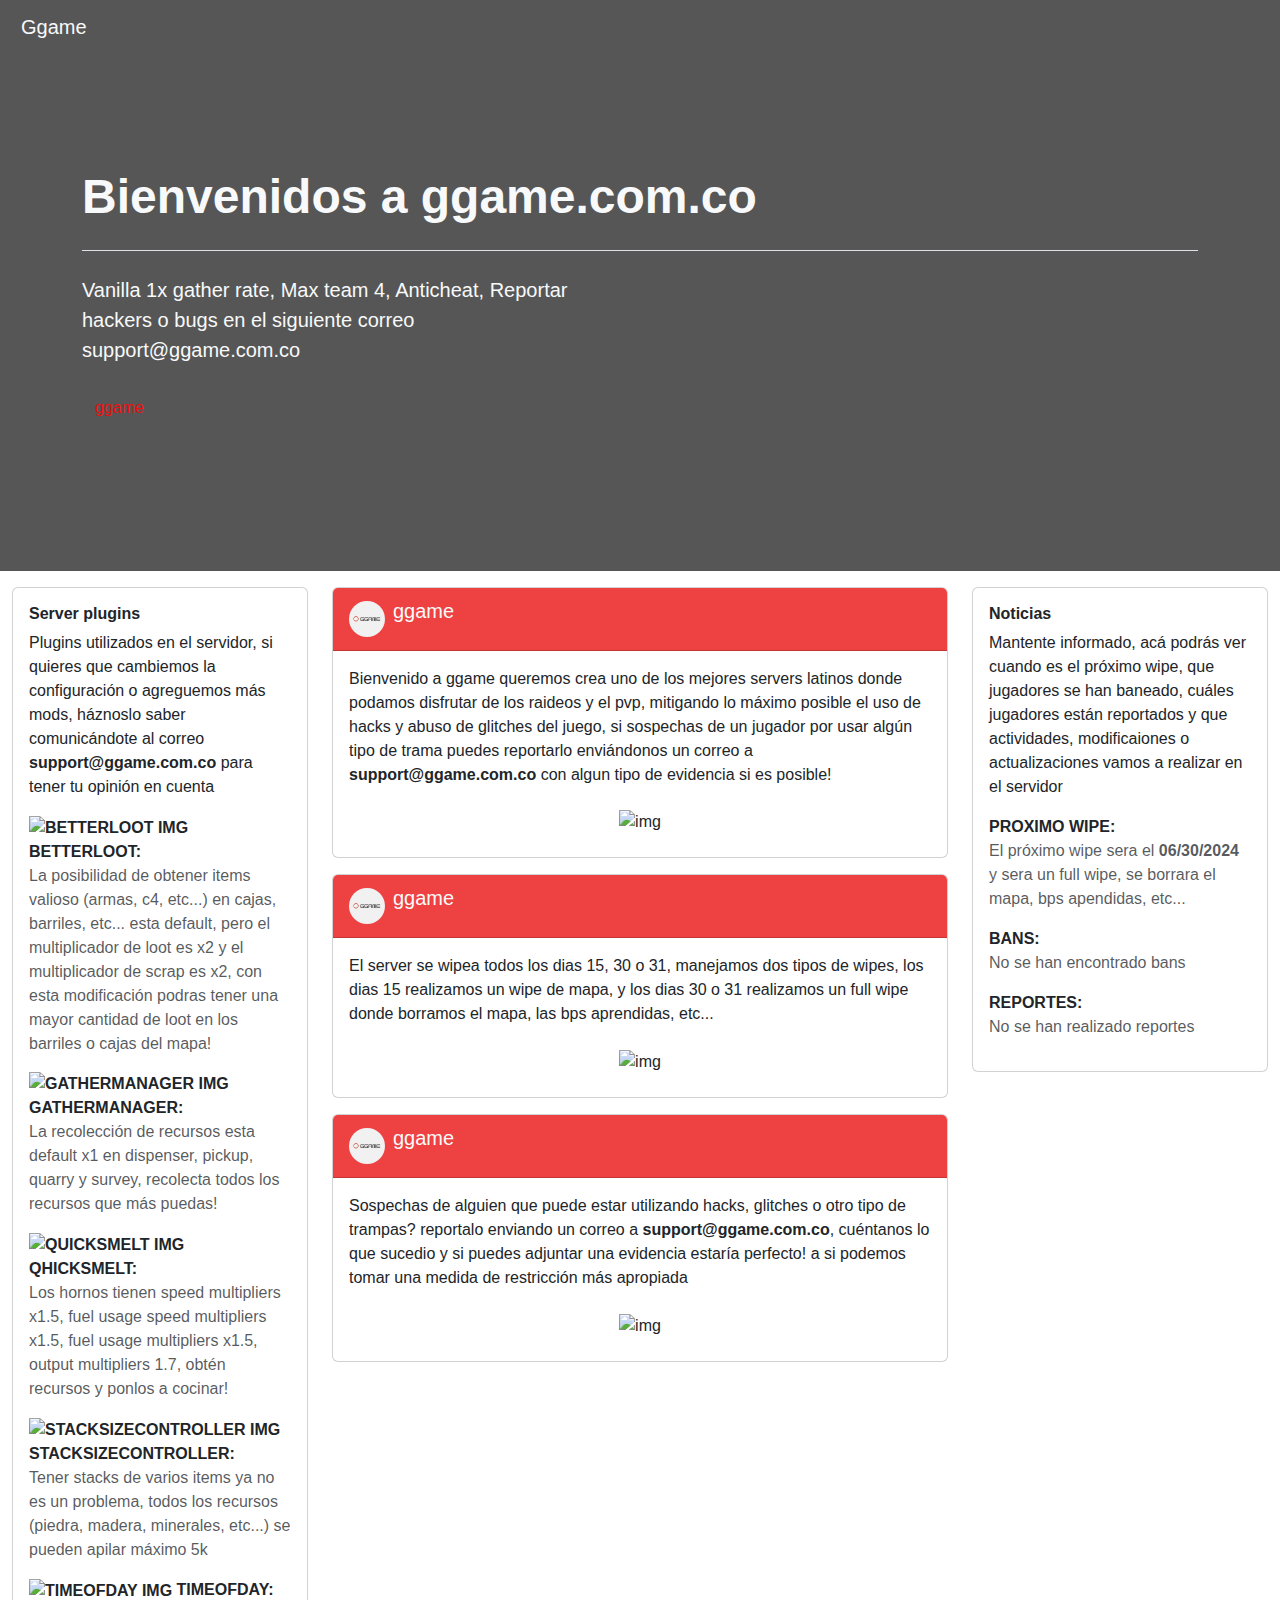
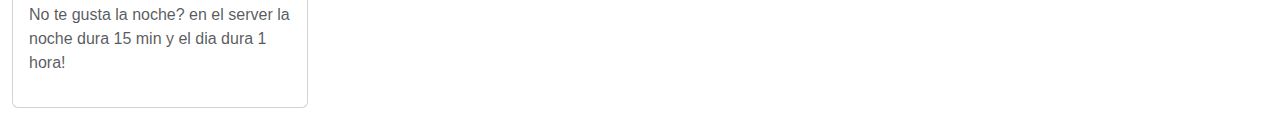
==== commit a22457f8: "update: se colocan los textos en español" ====
--- a/index.html
+++ b/index.html
@@ -15,6 +15,6 @@
 
 <body>
   <app-root></app-root>
-<script src="runtime.a3c8218b94680a9e.js" type="module"></script><script src="polyfills.589f3c08579b2843.js" type="module"></script><script src="main.12c454bea3c59e5f.js" type="module"></script></body>
+<script src="runtime.8bd039a739b7c375.js" type="module"></script><script src="polyfills.589f3c08579b2843.js" type="module"></script><script src="main.abd63de9c2e85630.js" type="module"></script></body>
 
 </html>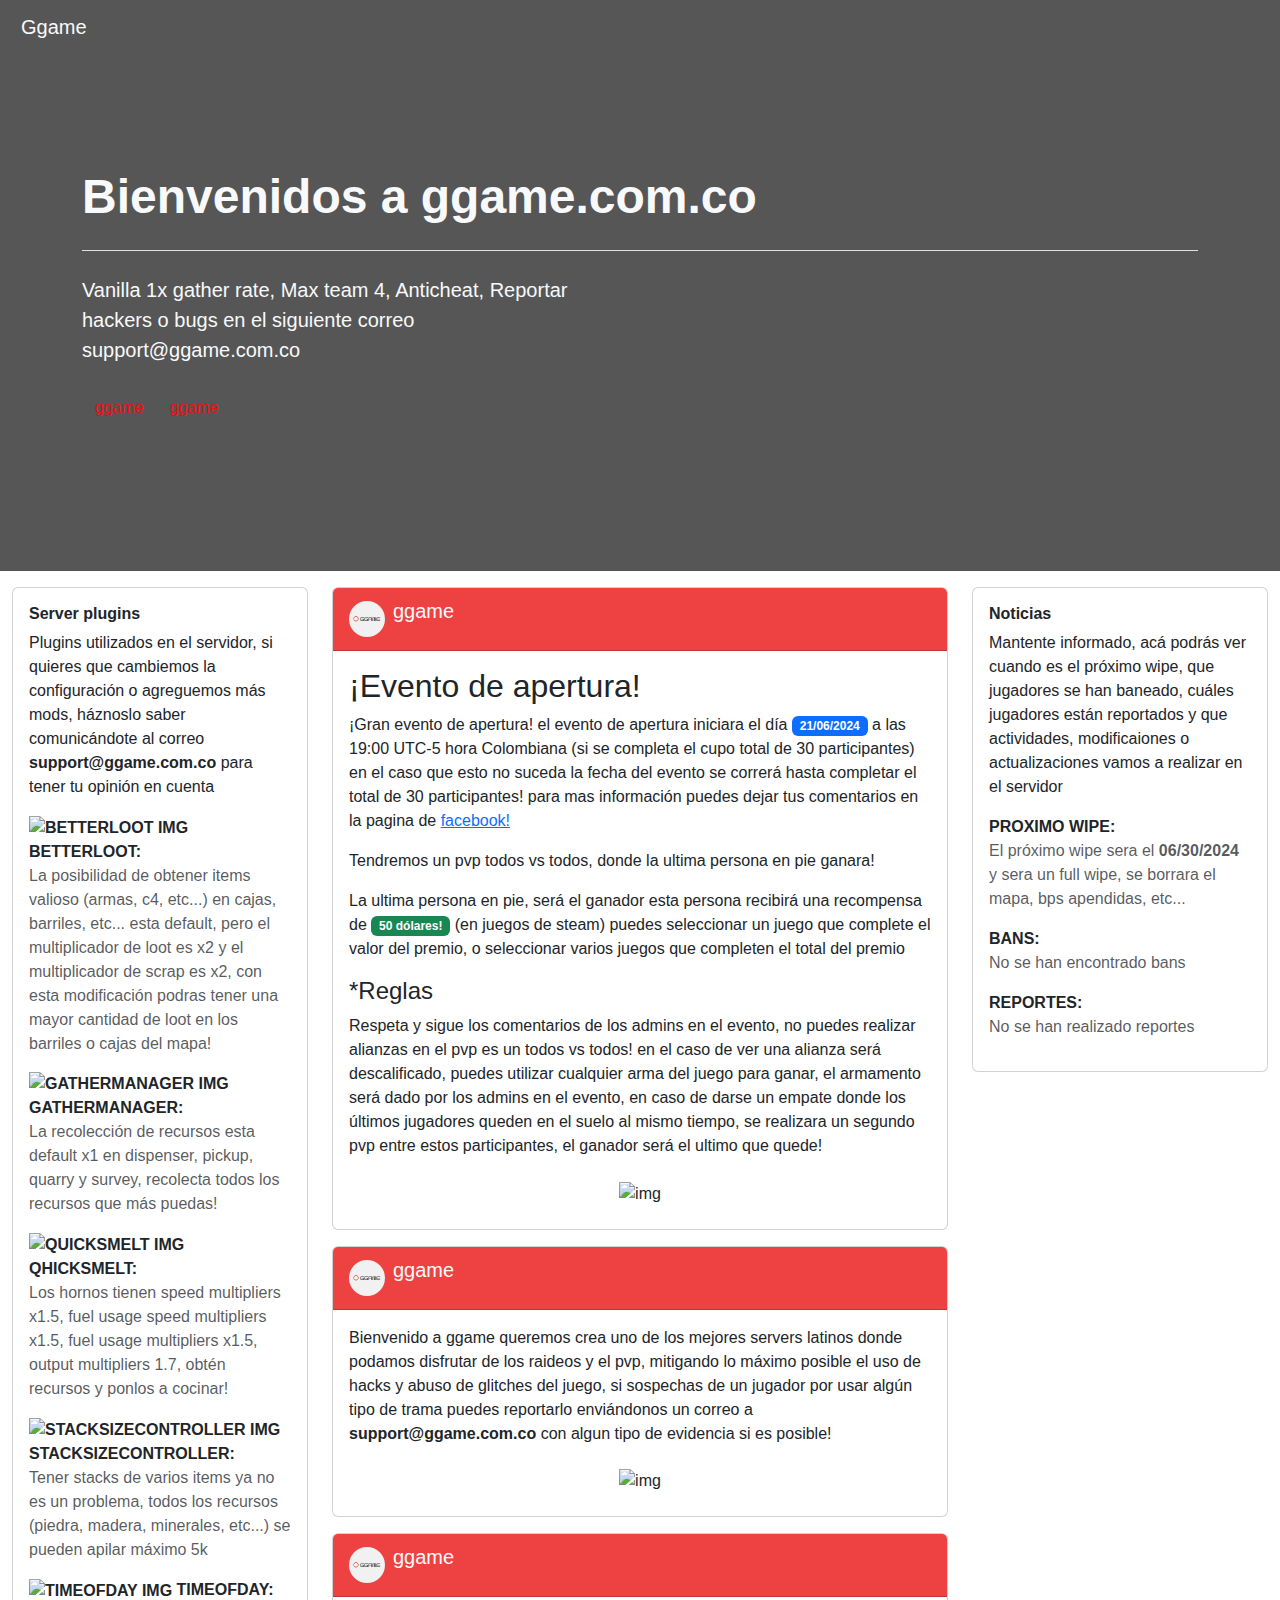
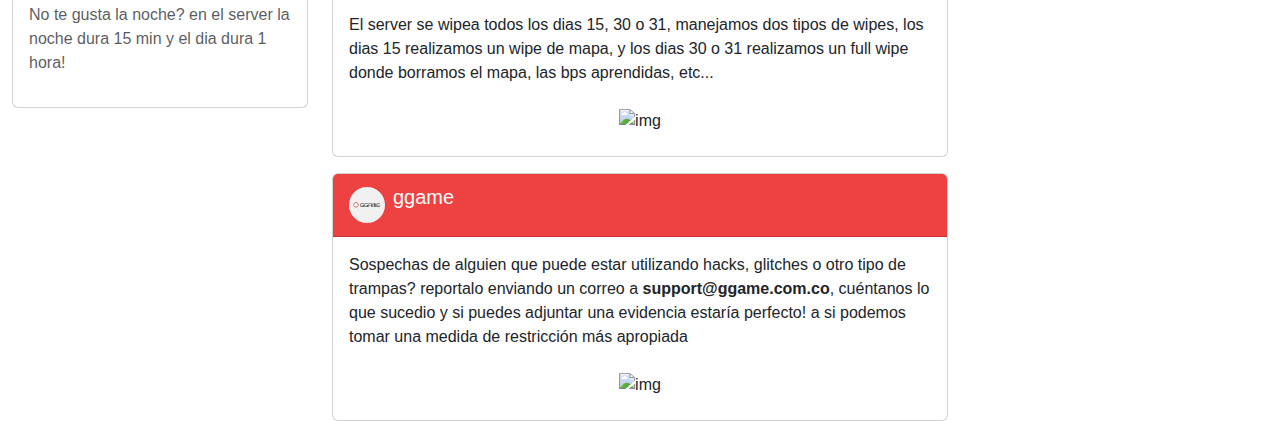
==== commit 2b1174c6: "update: se agrega información del evento" ====
--- a/index.html
+++ b/index.html
@@ -15,6 +15,6 @@
 
 <body>
   <app-root></app-root>
-<script src="runtime.8bd039a739b7c375.js" type="module"></script><script src="polyfills.589f3c08579b2843.js" type="module"></script><script src="main.abd63de9c2e85630.js" type="module"></script></body>
+<script src="runtime.4ee19c0ec8ff1ace.js" type="module"></script><script src="polyfills.589f3c08579b2843.js" type="module"></script><script src="main.abd63de9c2e85630.js" type="module"></script></body>
 
 </html>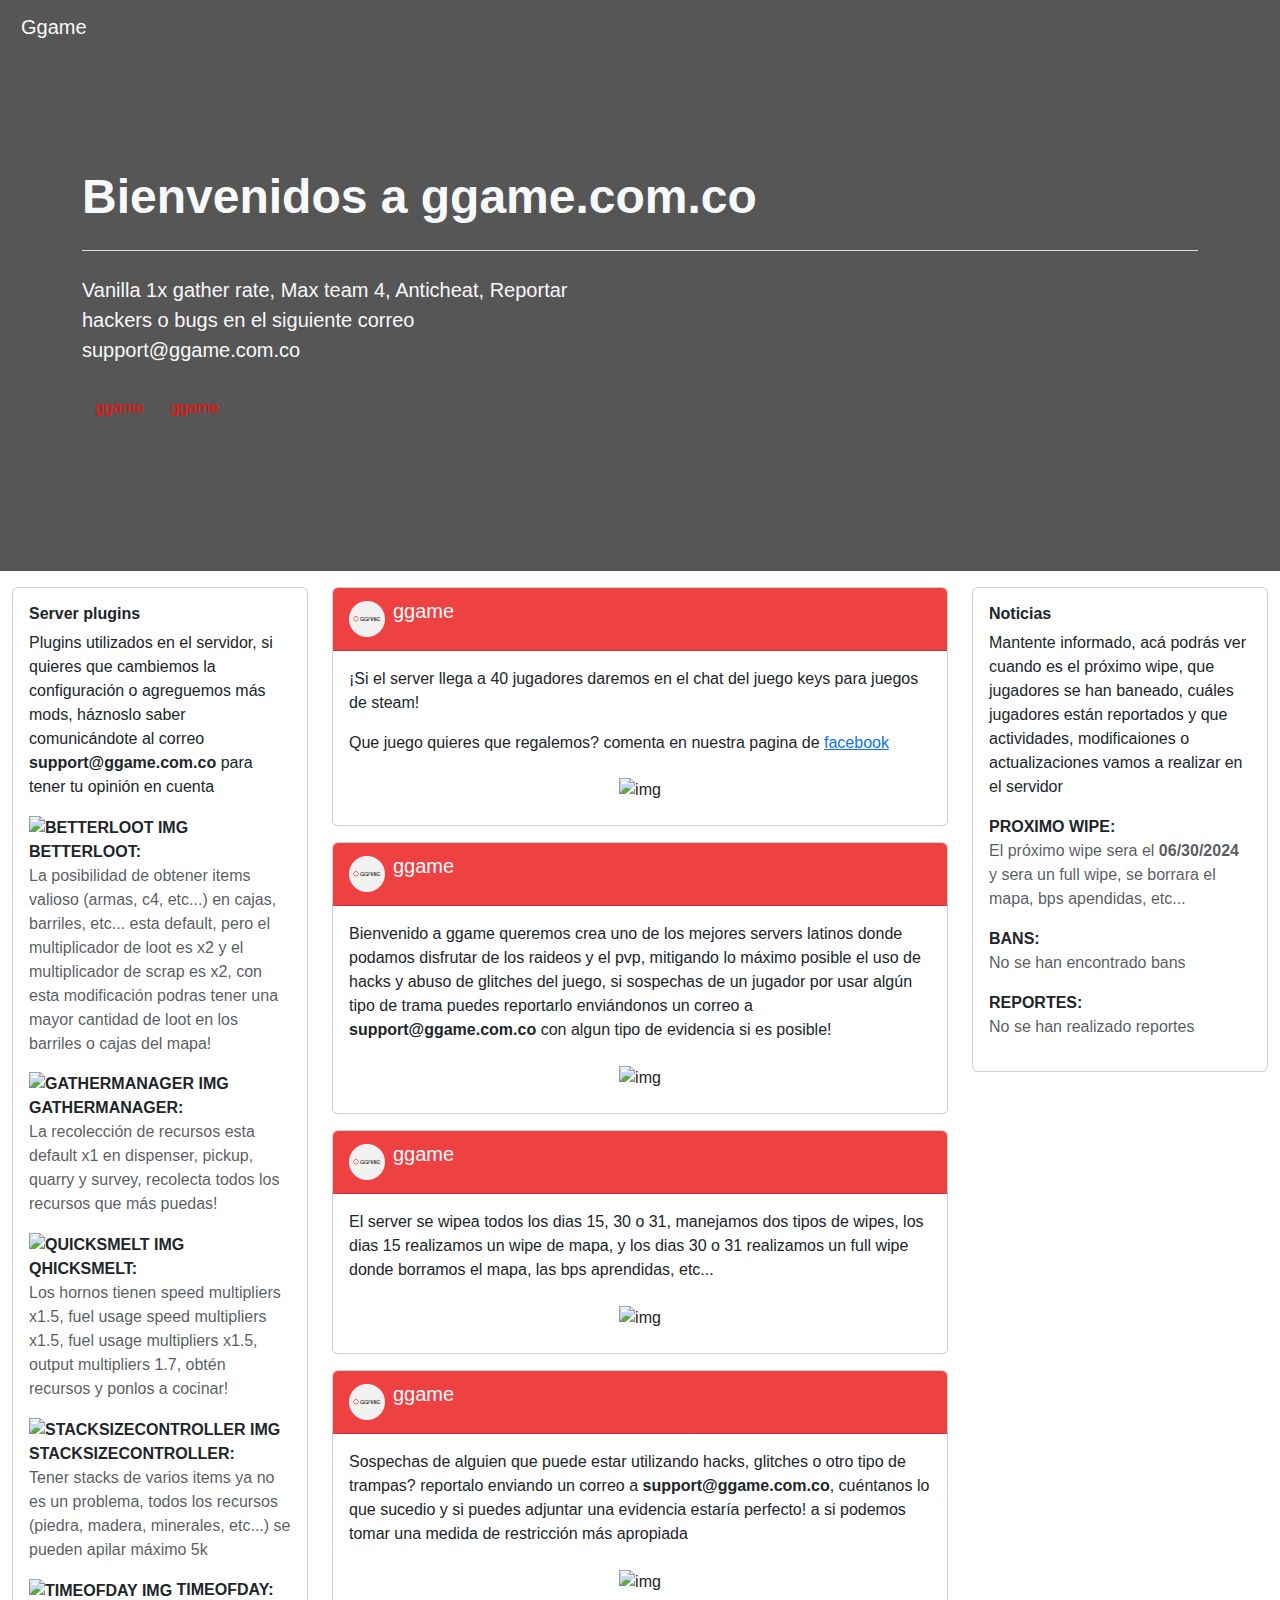
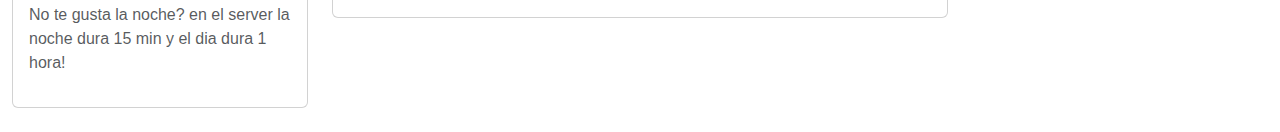
==== commit 58524386: "update: se cambia el evento" ====
--- a/index.html
+++ b/index.html
@@ -15,6 +15,6 @@
 
 <body>
   <app-root></app-root>
-<script src="runtime.4ee19c0ec8ff1ace.js" type="module"></script><script src="polyfills.589f3c08579b2843.js" type="module"></script><script src="main.abd63de9c2e85630.js" type="module"></script></body>
+<script src="runtime.506a16863c7f0532.js" type="module"></script><script src="polyfills.589f3c08579b2843.js" type="module"></script><script src="main.abd63de9c2e85630.js" type="module"></script></body>
 
 </html>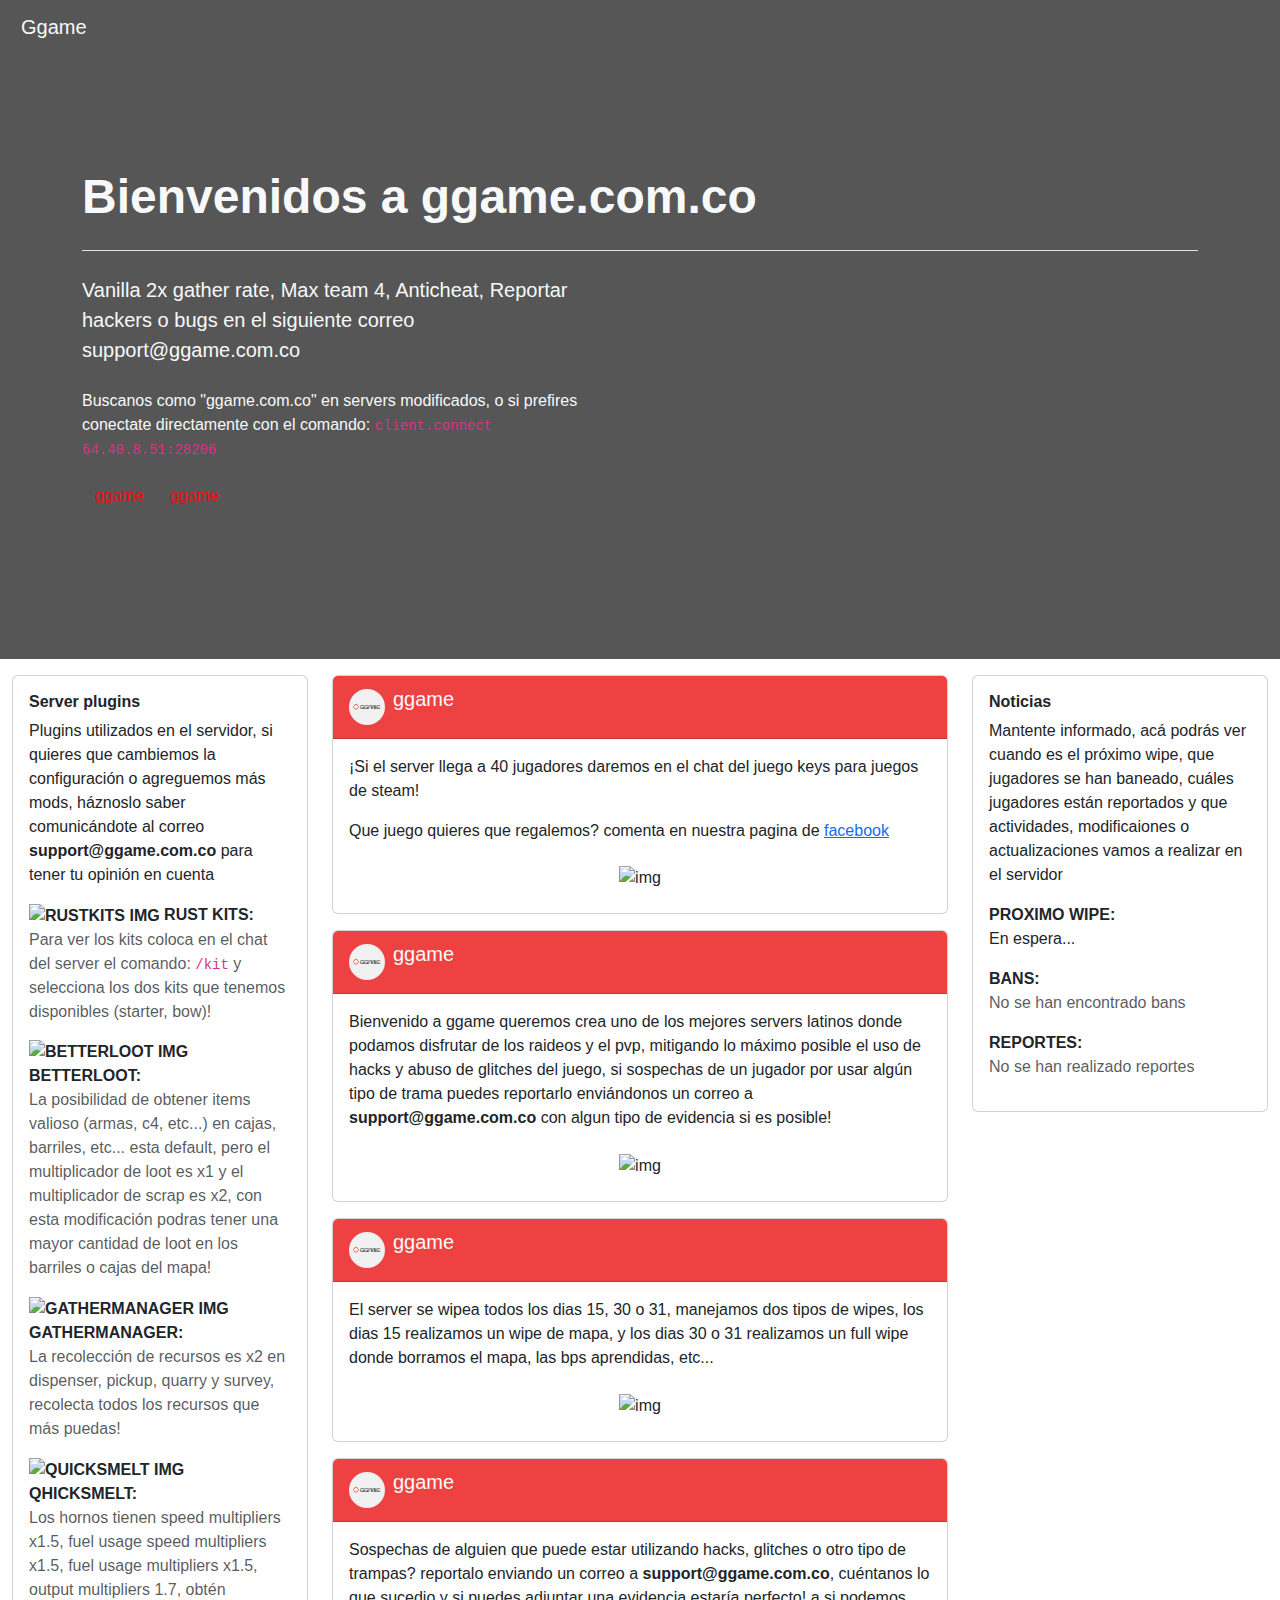
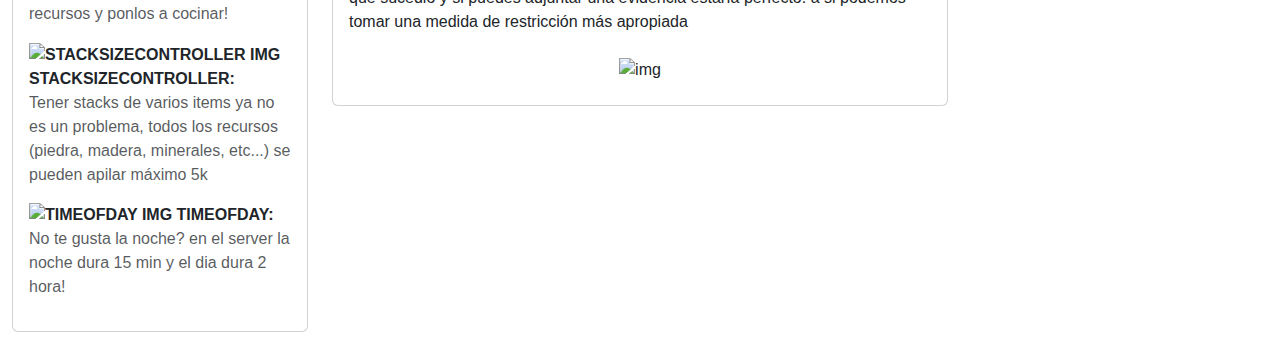
==== commit 981dc5d7: "update: se actualiza la data del server" ====
--- a/index.html
+++ b/index.html
@@ -15,6 +15,6 @@
 
 <body>
   <app-root></app-root>
-<script src="runtime.506a16863c7f0532.js" type="module"></script><script src="polyfills.589f3c08579b2843.js" type="module"></script><script src="main.abd63de9c2e85630.js" type="module"></script></body>
+<script src="runtime.fced09afec1f19c1.js" type="module"></script><script src="polyfills.589f3c08579b2843.js" type="module"></script><script src="main.abd63de9c2e85630.js" type="module"></script></body>
 
 </html>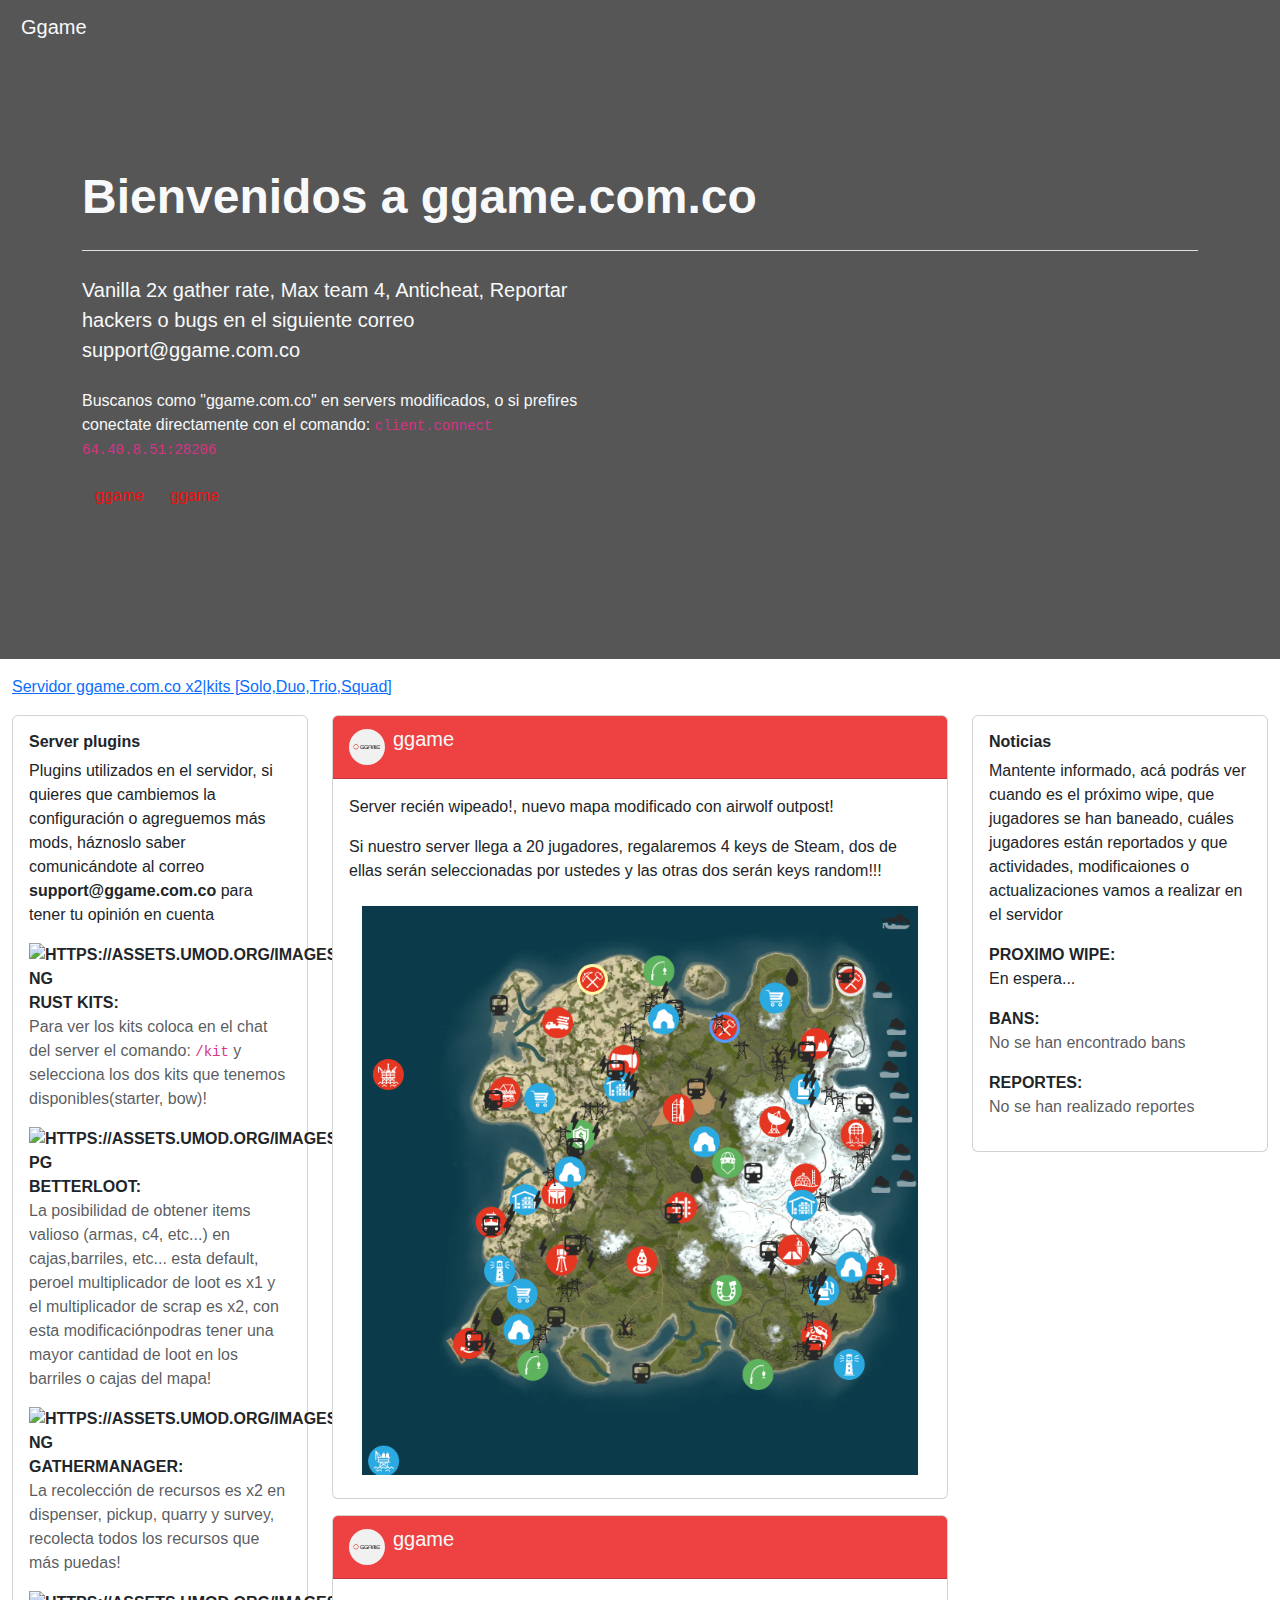
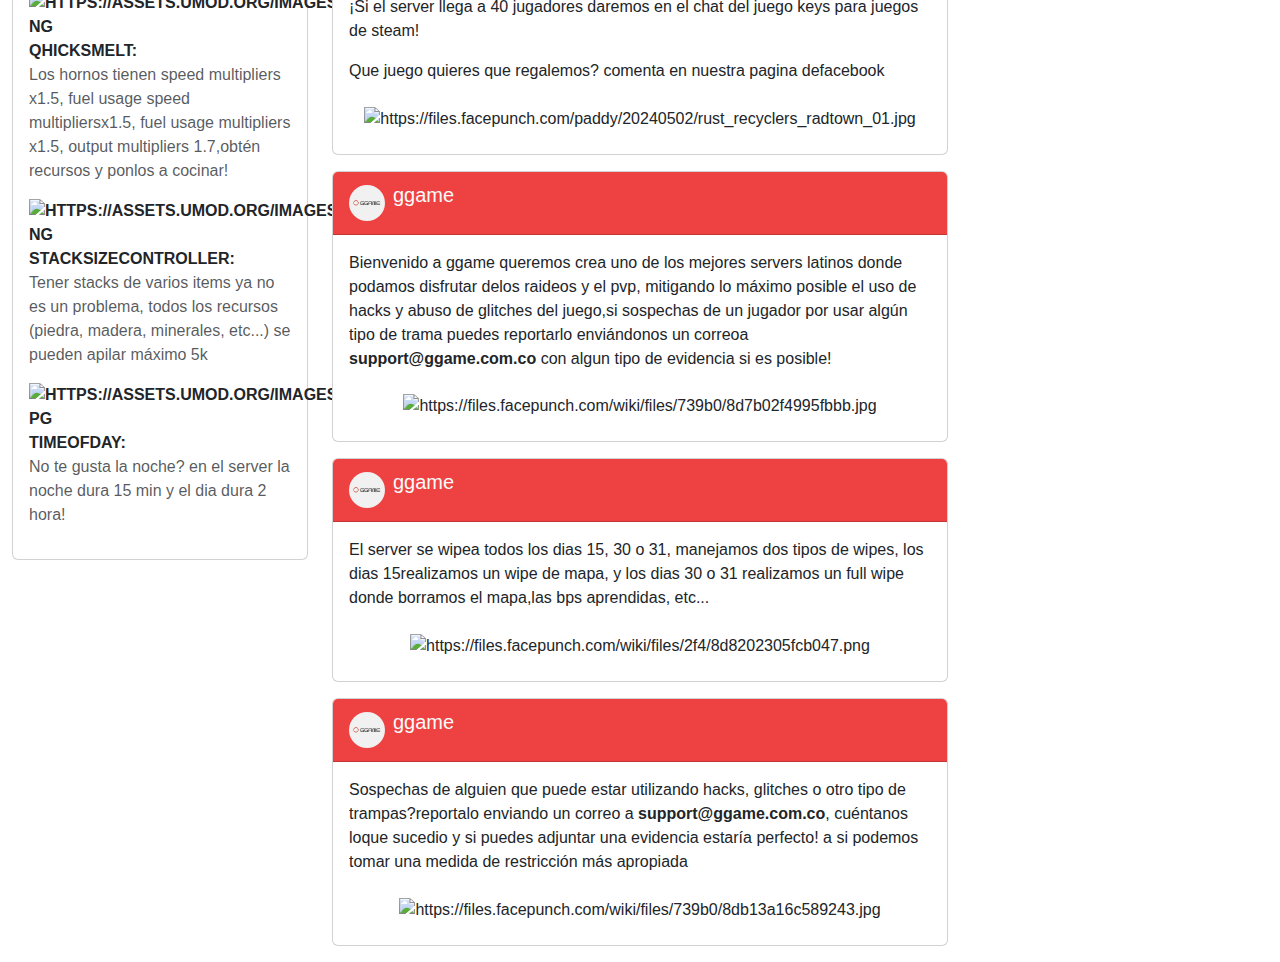
==== commit c56316a9: "update: nuevas publicaciones mejora en optimizacion" ====
--- a/index.html
+++ b/index.html
@@ -1,5 +1,5 @@
 <!doctype html>
-<html lang="en" data-critters-container>
+<html lang="es" data-critters-container>
 
 <head>
   <meta charset="utf-8">
@@ -15,6 +15,18 @@
 
 <body>
   <app-root></app-root>
-<script src="runtime.fced09afec1f19c1.js" type="module"></script><script src="polyfills.589f3c08579b2843.js" type="module"></script><script src="main.abd63de9c2e85630.js" type="module"></script></body>
+  <script type="text/javascript" charset="utf-8" src="https://widget.tsarvar.com/load.js"></script>
+  <script type="text/javascript">
+    (function (k) {
+      (window[k] || (window[k] = [])).push({
+        element: '*[data-tsarvarServerId="472885"]',
+        serverId: 472885,
+        serverIp: '64.40.8.51',
+        serverPort: 28206,
+        blackMode: true
+      });
+    })('TsarvarWidgetQueue');
+  </script>
+<script src="runtime.e9aacabcca87c80f.js" type="module"></script><script src="polyfills.589f3c08579b2843.js" type="module"></script><script src="main.09d83137b203a0e4.js" type="module"></script></body>
 
 </html>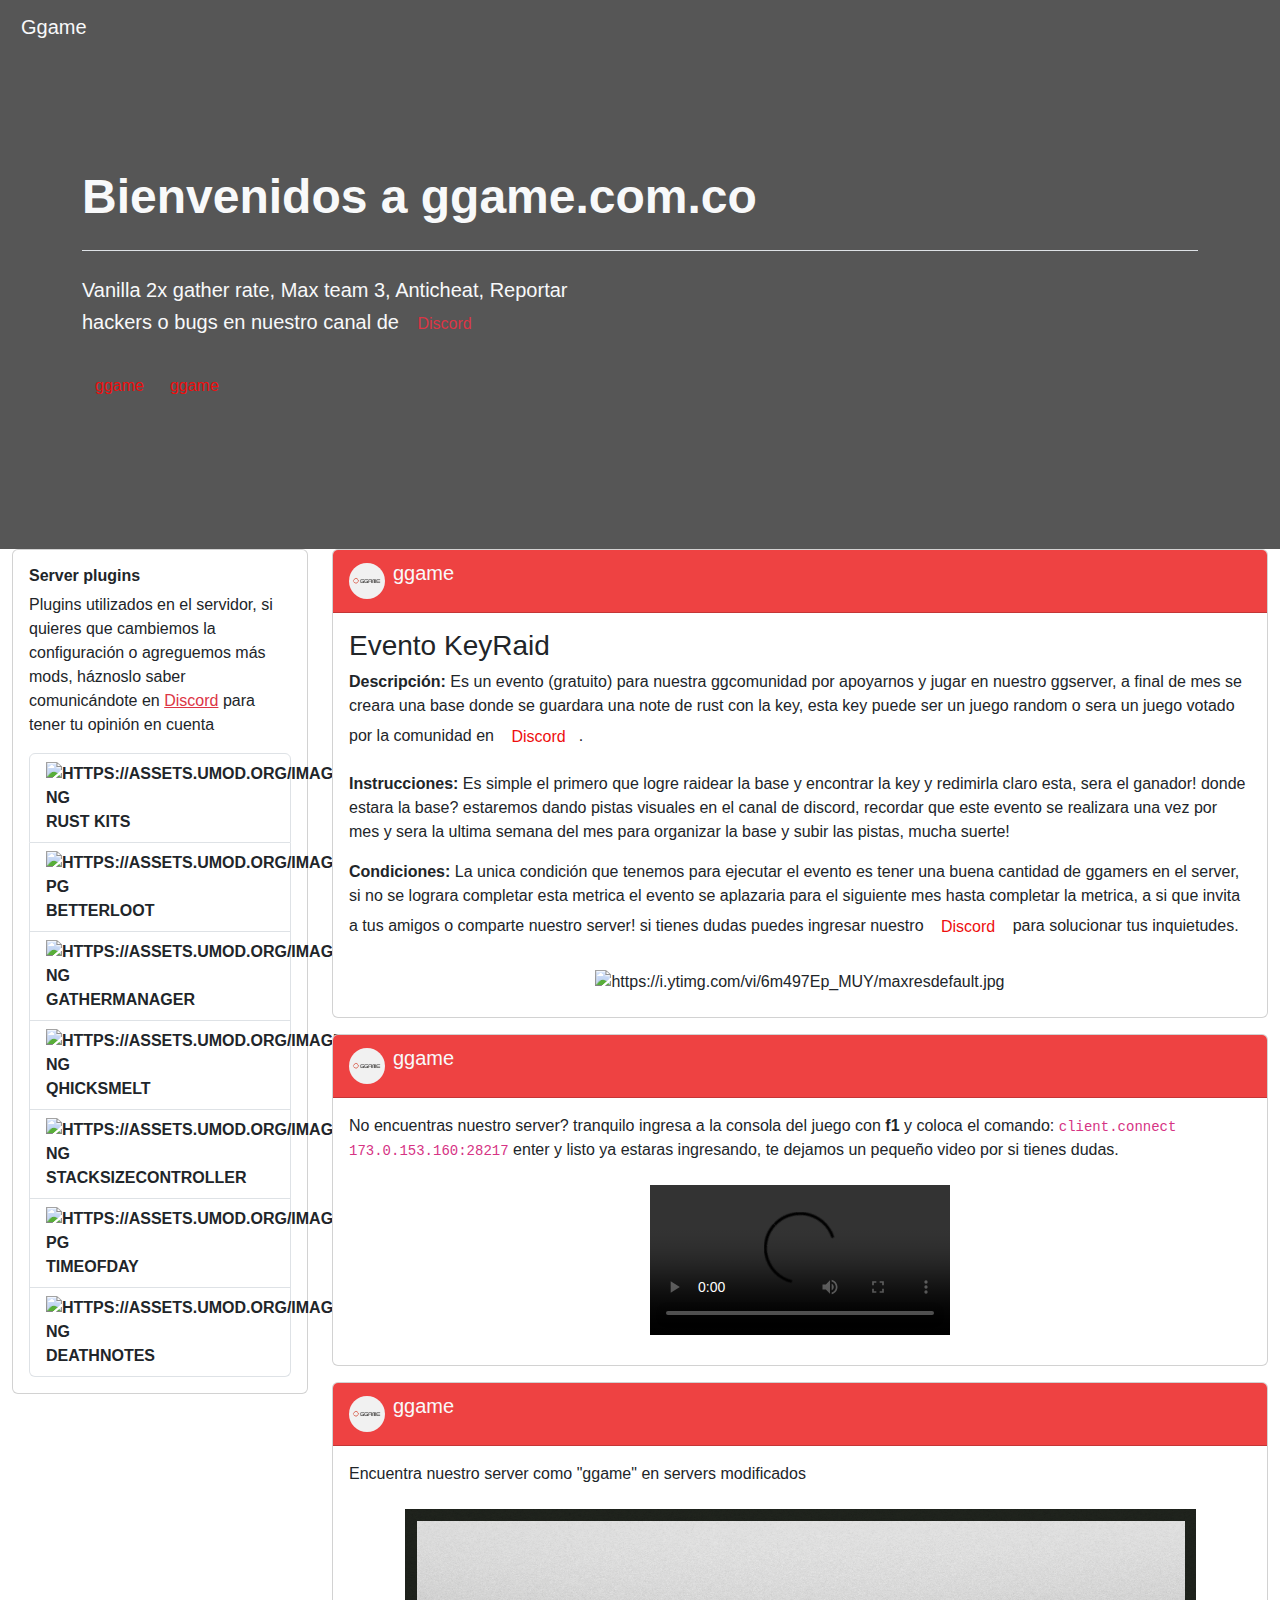
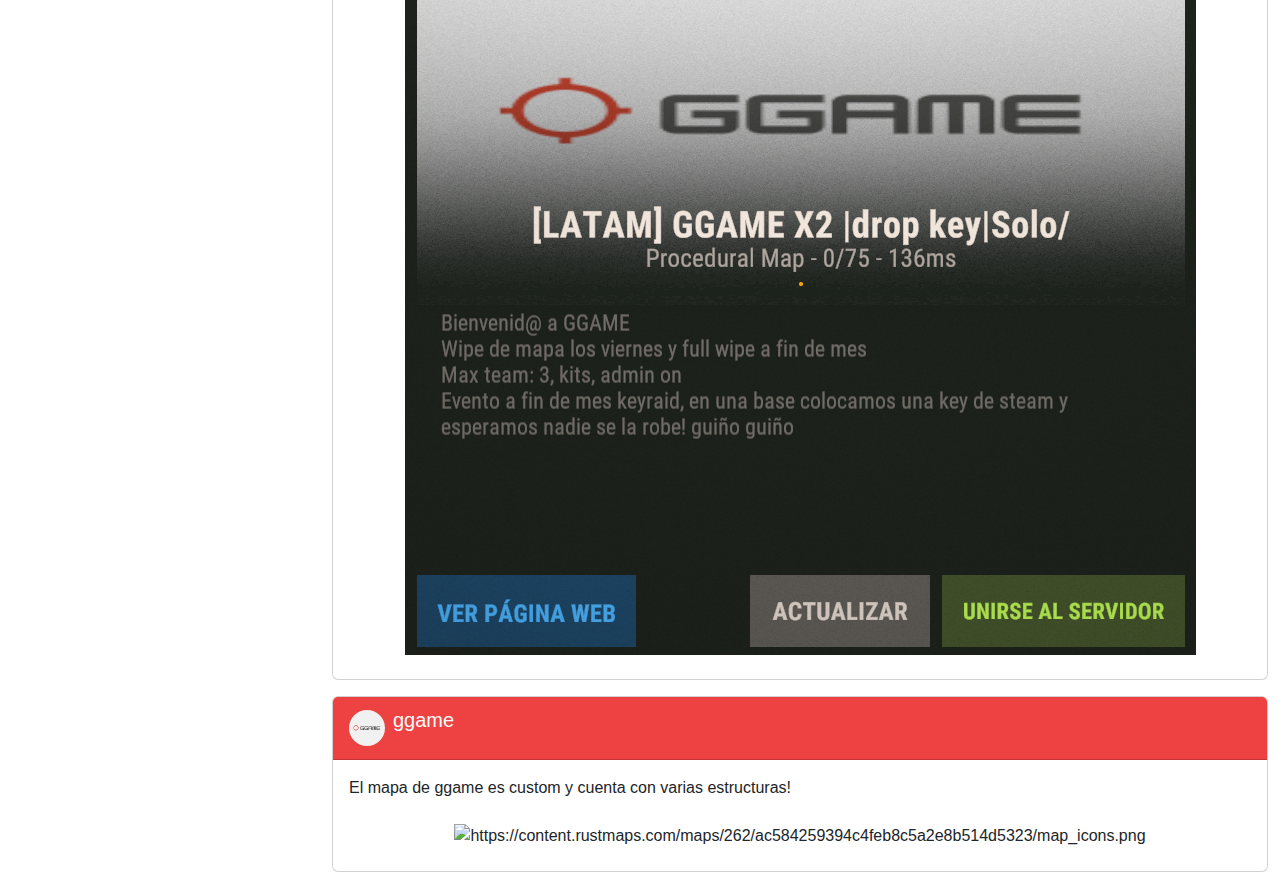
==== commit 6ee06132: "ultimas actualizaciones del server" ====
--- a/index.html
+++ b/index.html
@@ -10,7 +10,7 @@
   <link rel="stylesheet" href="https://cdnjs.cloudflare.com/ajax/libs/font-awesome/6.5.2/css/all.min.css" integrity="sha512-SnH5WK+bZxgPHs44uWIX+LLJAJ9/2PkPKZ5QiAj6Ta86w+fsb2TkcmfRyVX3pBnMFcV7oQPJkl9QevSCWr3W6A==" crossorigin="anonymous" referrerpolicy="no-referrer">
   <link rel="preconnect" href="https://fonts.googleapis.com">
   <link rel="preconnect" href="https://fonts.gstatic.com" crossorigin>
-  <style type="text/css">@font-face{font-family:'Montserrat';font-style:italic;font-weight:100 900;font-display:swap;src:url(https://fonts.gstatic.com/s/montserrat/v26/JTUQjIg1_i6t8kCHKm459WxRxC7m0dR9pBOi.woff2) format('woff2');unicode-range:U+0460-052F, U+1C80-1C88, U+20B4, U+2DE0-2DFF, U+A640-A69F, U+FE2E-FE2F;}@font-face{font-family:'Montserrat';font-style:italic;font-weight:100 900;font-display:swap;src:url(https://fonts.gstatic.com/s/montserrat/v26/JTUQjIg1_i6t8kCHKm459WxRzS7m0dR9pBOi.woff2) format('woff2');unicode-range:U+0301, U+0400-045F, U+0490-0491, U+04B0-04B1, U+2116;}@font-face{font-family:'Montserrat';font-style:italic;font-weight:100 900;font-display:swap;src:url(https://fonts.gstatic.com/s/montserrat/v26/JTUQjIg1_i6t8kCHKm459WxRxi7m0dR9pBOi.woff2) format('woff2');unicode-range:U+0102-0103, U+0110-0111, U+0128-0129, U+0168-0169, U+01A0-01A1, U+01AF-01B0, U+0300-0301, U+0303-0304, U+0308-0309, U+0323, U+0329, U+1EA0-1EF9, U+20AB;}@font-face{font-family:'Montserrat';font-style:italic;font-weight:100 900;font-display:swap;src:url(https://fonts.gstatic.com/s/montserrat/v26/JTUQjIg1_i6t8kCHKm459WxRxy7m0dR9pBOi.woff2) format('woff2');unicode-range:U+0100-02AF, U+0304, U+0308, U+0329, U+1E00-1E9F, U+1EF2-1EFF, U+2020, U+20A0-20AB, U+20AD-20C0, U+2113, U+2C60-2C7F, U+A720-A7FF;}@font-face{font-family:'Montserrat';font-style:italic;font-weight:100 900;font-display:swap;src:url(https://fonts.gstatic.com/s/montserrat/v26/JTUQjIg1_i6t8kCHKm459WxRyS7m0dR9pA.woff2) format('woff2');unicode-range:U+0000-00FF, U+0131, U+0152-0153, U+02BB-02BC, U+02C6, U+02DA, U+02DC, U+0304, U+0308, U+0329, U+2000-206F, U+2074, U+20AC, U+2122, U+2191, U+2193, U+2212, U+2215, U+FEFF, U+FFFD;}@font-face{font-family:'Montserrat';font-style:normal;font-weight:100 900;font-display:swap;src:url(https://fonts.gstatic.com/s/montserrat/v26/JTUSjIg1_i6t8kCHKm459WRhyyTh89ZNpQ.woff2) format('woff2');unicode-range:U+0460-052F, U+1C80-1C88, U+20B4, U+2DE0-2DFF, U+A640-A69F, U+FE2E-FE2F;}@font-face{font-family:'Montserrat';font-style:normal;font-weight:100 900;font-display:swap;src:url(https://fonts.gstatic.com/s/montserrat/v26/JTUSjIg1_i6t8kCHKm459W1hyyTh89ZNpQ.woff2) format('woff2');unicode-range:U+0301, U+0400-045F, U+0490-0491, U+04B0-04B1, U+2116;}@font-face{font-family:'Montserrat';font-style:normal;font-weight:100 900;font-display:swap;src:url(https://fonts.gstatic.com/s/montserrat/v26/JTUSjIg1_i6t8kCHKm459WZhyyTh89ZNpQ.woff2) format('woff2');unicode-range:U+0102-0103, U+0110-0111, U+0128-0129, U+0168-0169, U+01A0-01A1, U+01AF-01B0, U+0300-0301, U+0303-0304, U+0308-0309, U+0323, U+0329, U+1EA0-1EF9, U+20AB;}@font-face{font-family:'Montserrat';font-style:normal;font-weight:100 900;font-display:swap;src:url(https://fonts.gstatic.com/s/montserrat/v26/JTUSjIg1_i6t8kCHKm459WdhyyTh89ZNpQ.woff2) format('woff2');unicode-range:U+0100-02AF, U+0304, U+0308, U+0329, U+1E00-1E9F, U+1EF2-1EFF, U+2020, U+20A0-20AB, U+20AD-20C0, U+2113, U+2C60-2C7F, U+A720-A7FF;}@font-face{font-family:'Montserrat';font-style:normal;font-weight:100 900;font-display:swap;src:url(https://fonts.gstatic.com/s/montserrat/v26/JTUSjIg1_i6t8kCHKm459WlhyyTh89Y.woff2) format('woff2');unicode-range:U+0000-00FF, U+0131, U+0152-0153, U+02BB-02BC, U+02C6, U+02DA, U+02DC, U+0304, U+0308, U+0329, U+2000-206F, U+2074, U+20AC, U+2122, U+2191, U+2193, U+2212, U+2215, U+FEFF, U+FFFD;}</style>
+  <style type="text/css">@font-face{font-family:'Montserrat';font-style:italic;font-weight:100 900;font-display:swap;src:url(https://fonts.gstatic.com/s/montserrat/v29/JTUQjIg1_i6t8kCHKm459WxRxC7m0dR9pBOi.woff2) format('woff2');unicode-range:U+0460-052F, U+1C80-1C8A, U+20B4, U+2DE0-2DFF, U+A640-A69F, U+FE2E-FE2F;}@font-face{font-family:'Montserrat';font-style:italic;font-weight:100 900;font-display:swap;src:url(https://fonts.gstatic.com/s/montserrat/v29/JTUQjIg1_i6t8kCHKm459WxRzS7m0dR9pBOi.woff2) format('woff2');unicode-range:U+0301, U+0400-045F, U+0490-0491, U+04B0-04B1, U+2116;}@font-face{font-family:'Montserrat';font-style:italic;font-weight:100 900;font-display:swap;src:url(https://fonts.gstatic.com/s/montserrat/v29/JTUQjIg1_i6t8kCHKm459WxRxi7m0dR9pBOi.woff2) format('woff2');unicode-range:U+0102-0103, U+0110-0111, U+0128-0129, U+0168-0169, U+01A0-01A1, U+01AF-01B0, U+0300-0301, U+0303-0304, U+0308-0309, U+0323, U+0329, U+1EA0-1EF9, U+20AB;}@font-face{font-family:'Montserrat';font-style:italic;font-weight:100 900;font-display:swap;src:url(https://fonts.gstatic.com/s/montserrat/v29/JTUQjIg1_i6t8kCHKm459WxRxy7m0dR9pBOi.woff2) format('woff2');unicode-range:U+0100-02BA, U+02BD-02C5, U+02C7-02CC, U+02CE-02D7, U+02DD-02FF, U+0304, U+0308, U+0329, U+1D00-1DBF, U+1E00-1E9F, U+1EF2-1EFF, U+2020, U+20A0-20AB, U+20AD-20C0, U+2113, U+2C60-2C7F, U+A720-A7FF;}@font-face{font-family:'Montserrat';font-style:italic;font-weight:100 900;font-display:swap;src:url(https://fonts.gstatic.com/s/montserrat/v29/JTUQjIg1_i6t8kCHKm459WxRyS7m0dR9pA.woff2) format('woff2');unicode-range:U+0000-00FF, U+0131, U+0152-0153, U+02BB-02BC, U+02C6, U+02DA, U+02DC, U+0304, U+0308, U+0329, U+2000-206F, U+20AC, U+2122, U+2191, U+2193, U+2212, U+2215, U+FEFF, U+FFFD;}@font-face{font-family:'Montserrat';font-style:normal;font-weight:100 900;font-display:swap;src:url(https://fonts.gstatic.com/s/montserrat/v29/JTUSjIg1_i6t8kCHKm459WRhyyTh89ZNpQ.woff2) format('woff2');unicode-range:U+0460-052F, U+1C80-1C8A, U+20B4, U+2DE0-2DFF, U+A640-A69F, U+FE2E-FE2F;}@font-face{font-family:'Montserrat';font-style:normal;font-weight:100 900;font-display:swap;src:url(https://fonts.gstatic.com/s/montserrat/v29/JTUSjIg1_i6t8kCHKm459W1hyyTh89ZNpQ.woff2) format('woff2');unicode-range:U+0301, U+0400-045F, U+0490-0491, U+04B0-04B1, U+2116;}@font-face{font-family:'Montserrat';font-style:normal;font-weight:100 900;font-display:swap;src:url(https://fonts.gstatic.com/s/montserrat/v29/JTUSjIg1_i6t8kCHKm459WZhyyTh89ZNpQ.woff2) format('woff2');unicode-range:U+0102-0103, U+0110-0111, U+0128-0129, U+0168-0169, U+01A0-01A1, U+01AF-01B0, U+0300-0301, U+0303-0304, U+0308-0309, U+0323, U+0329, U+1EA0-1EF9, U+20AB;}@font-face{font-family:'Montserrat';font-style:normal;font-weight:100 900;font-display:swap;src:url(https://fonts.gstatic.com/s/montserrat/v29/JTUSjIg1_i6t8kCHKm459WdhyyTh89ZNpQ.woff2) format('woff2');unicode-range:U+0100-02BA, U+02BD-02C5, U+02C7-02CC, U+02CE-02D7, U+02DD-02FF, U+0304, U+0308, U+0329, U+1D00-1DBF, U+1E00-1E9F, U+1EF2-1EFF, U+2020, U+20A0-20AB, U+20AD-20C0, U+2113, U+2C60-2C7F, U+A720-A7FF;}@font-face{font-family:'Montserrat';font-style:normal;font-weight:100 900;font-display:swap;src:url(https://fonts.gstatic.com/s/montserrat/v29/JTUSjIg1_i6t8kCHKm459WlhyyTh89Y.woff2) format('woff2');unicode-range:U+0000-00FF, U+0131, U+0152-0153, U+02BB-02BC, U+02C6, U+02DA, U+02DC, U+0304, U+0308, U+0329, U+2000-206F, U+20AC, U+2122, U+2191, U+2193, U+2212, U+2215, U+FEFF, U+FFFD;}</style>
 <style>@charset "UTF-8";:root{--bs-blue:#0d6efd;--bs-indigo:#6610f2;--bs-purple:#6f42c1;--bs-pink:#d63384;--bs-red:#dc3545;--bs-orange:#fd7e14;--bs-yellow:#ffc107;--bs-green:#198754;--bs-teal:#20c997;--bs-cyan:#0dcaf0;--bs-black:#000;--bs-white:#fff;--bs-gray:#6c757d;--bs-gray-dark:#343a40;--bs-gray-100:#f8f9fa;--bs-gray-200:#e9ecef;--bs-gray-300:#dee2e6;--bs-gray-400:#ced4da;--bs-gray-500:#adb5bd;--bs-gray-600:#6c757d;--bs-gray-700:#495057;--bs-gray-800:#343a40;--bs-gray-900:#212529;--bs-primary:#0d6efd;--bs-secondary:#6c757d;--bs-success:#198754;--bs-info:#0dcaf0;--bs-warning:#ffc107;--bs-danger:#dc3545;--bs-light:#f8f9fa;--bs-dark:#212529;--bs-primary-rgb:13, 110, 253;--bs-secondary-rgb:108, 117, 125;--bs-success-rgb:25, 135, 84;--bs-info-rgb:13, 202, 240;--bs-warning-rgb:255, 193, 7;--bs-danger-rgb:220, 53, 69;--bs-light-rgb:248, 249, 250;--bs-dark-rgb:33, 37, 41;--bs-primary-text-emphasis:#052c65;--bs-secondary-text-emphasis:#2b2f32;--bs-success-text-emphasis:#0a3622;--bs-info-text-emphasis:#055160;--bs-warning-text-emphasis:#664d03;--bs-danger-text-emphasis:#58151c;--bs-light-text-emphasis:#495057;--bs-dark-text-emphasis:#495057;--bs-primary-bg-subtle:#cfe2ff;--bs-secondary-bg-subtle:#e2e3e5;--bs-success-bg-subtle:#d1e7dd;--bs-info-bg-subtle:#cff4fc;--bs-warning-bg-subtle:#fff3cd;--bs-danger-bg-subtle:#f8d7da;--bs-light-bg-subtle:#fcfcfd;--bs-dark-bg-subtle:#ced4da;--bs-primary-border-subtle:#9ec5fe;--bs-secondary-border-subtle:#c4c8cb;--bs-success-border-subtle:#a3cfbb;--bs-info-border-subtle:#9eeaf9;--bs-warning-border-subtle:#ffe69c;--bs-danger-border-subtle:#f1aeb5;--bs-light-border-subtle:#e9ecef;--bs-dark-border-subtle:#adb5bd;--bs-white-rgb:255, 255, 255;--bs-black-rgb:0, 0, 0;--bs-font-sans-serif:system-ui, -apple-system, "Segoe UI", Roboto, "Helvetica Neue", "Noto Sans", "Liberation Sans", Arial, sans-serif, "Apple Color Emoji", "Segoe UI Emoji", "Segoe UI Symbol", "Noto Color Emoji";--bs-font-monospace:SFMono-Regular, Menlo, Monaco, Consolas, "Liberation Mono", "Courier New", monospace;--bs-gradient:linear-gradient(180deg, rgba(255, 255, 255, .15), rgba(255, 255, 255, 0));--bs-body-font-family:var(--bs-font-sans-serif);--bs-body-font-size:1rem;--bs-body-font-weight:400;--bs-body-line-height:1.5;--bs-body-color:#212529;--bs-body-color-rgb:33, 37, 41;--bs-body-bg:#fff;--bs-body-bg-rgb:255, 255, 255;--bs-emphasis-color:#000;--bs-emphasis-color-rgb:0, 0, 0;--bs-secondary-color:rgba(33, 37, 41, .75);--bs-secondary-color-rgb:33, 37, 41;--bs-secondary-bg:#e9ecef;--bs-secondary-bg-rgb:233, 236, 239;--bs-tertiary-color:rgba(33, 37, 41, .5);--bs-tertiary-color-rgb:33, 37, 41;--bs-tertiary-bg:#f8f9fa;--bs-tertiary-bg-rgb:248, 249, 250;--bs-heading-color:inherit;--bs-link-color:#0d6efd;--bs-link-color-rgb:13, 110, 253;--bs-link-decoration:underline;--bs-link-hover-color:#0a58ca;--bs-link-hover-color-rgb:10, 88, 202;--bs-code-color:#d63384;--bs-highlight-color:#212529;--bs-highlight-bg:#fff3cd;--bs-border-width:1px;--bs-border-style:solid;--bs-border-color:#dee2e6;--bs-border-color-translucent:rgba(0, 0, 0, .175);--bs-border-radius:.375rem;--bs-border-radius-sm:.25rem;--bs-border-radius-lg:.5rem;--bs-border-radius-xl:1rem;--bs-border-radius-xxl:2rem;--bs-border-radius-2xl:var(--bs-border-radius-xxl);--bs-border-radius-pill:50rem;--bs-box-shadow:0 .5rem 1rem rgba(0, 0, 0, .15);--bs-box-shadow-sm:0 .125rem .25rem rgba(0, 0, 0, .075);--bs-box-shadow-lg:0 1rem 3rem rgba(0, 0, 0, .175);--bs-box-shadow-inset:inset 0 1px 2px rgba(0, 0, 0, .075);--bs-focus-ring-width:.25rem;--bs-focus-ring-opacity:.25;--bs-focus-ring-color:rgba(13, 110, 253, .25);--bs-form-valid-color:#198754;--bs-form-valid-border-color:#198754;--bs-form-invalid-color:#dc3545;--bs-form-invalid-border-color:#dc3545}*,*:before,*:after{box-sizing:border-box}@media (prefers-reduced-motion: no-preference){:root{scroll-behavior:smooth}}body{margin:0;font-family:var(--bs-body-font-family);font-size:var(--bs-body-font-size);font-weight:var(--bs-body-font-weight);line-height:var(--bs-body-line-height);color:var(--bs-body-color);text-align:var(--bs-body-text-align);background-color:var(--bs-body-bg);-webkit-text-size-adjust:100%;-webkit-tap-highlight-color:rgba(0,0,0,0)}:root{--bs-breakpoint-xs:0;--bs-breakpoint-sm:576px;--bs-breakpoint-md:768px;--bs-breakpoint-lg:992px;--bs-breakpoint-xl:1200px;--bs-breakpoint-xxl:1400px}body{font-family:Montserrat,sans-serif}</style><link rel="stylesheet" href="styles.38a02eaa0e26efac.css" media="print" onload="this.media='all'"><noscript><link rel="stylesheet" href="styles.38a02eaa0e26efac.css"></noscript></head>
 
 <body>
@@ -27,6 +27,6 @@
       });
     })('TsarvarWidgetQueue');
   </script>
-<script src="runtime.e9aacabcca87c80f.js" type="module"></script><script src="polyfills.589f3c08579b2843.js" type="module"></script><script src="main.09d83137b203a0e4.js" type="module"></script></body>
+<script src="runtime.753942dbc689f558.js" type="module"></script><script src="polyfills.589f3c08579b2843.js" type="module"></script><script src="main.4880c04fce4250d4.js" type="module"></script></body>
 
 </html>